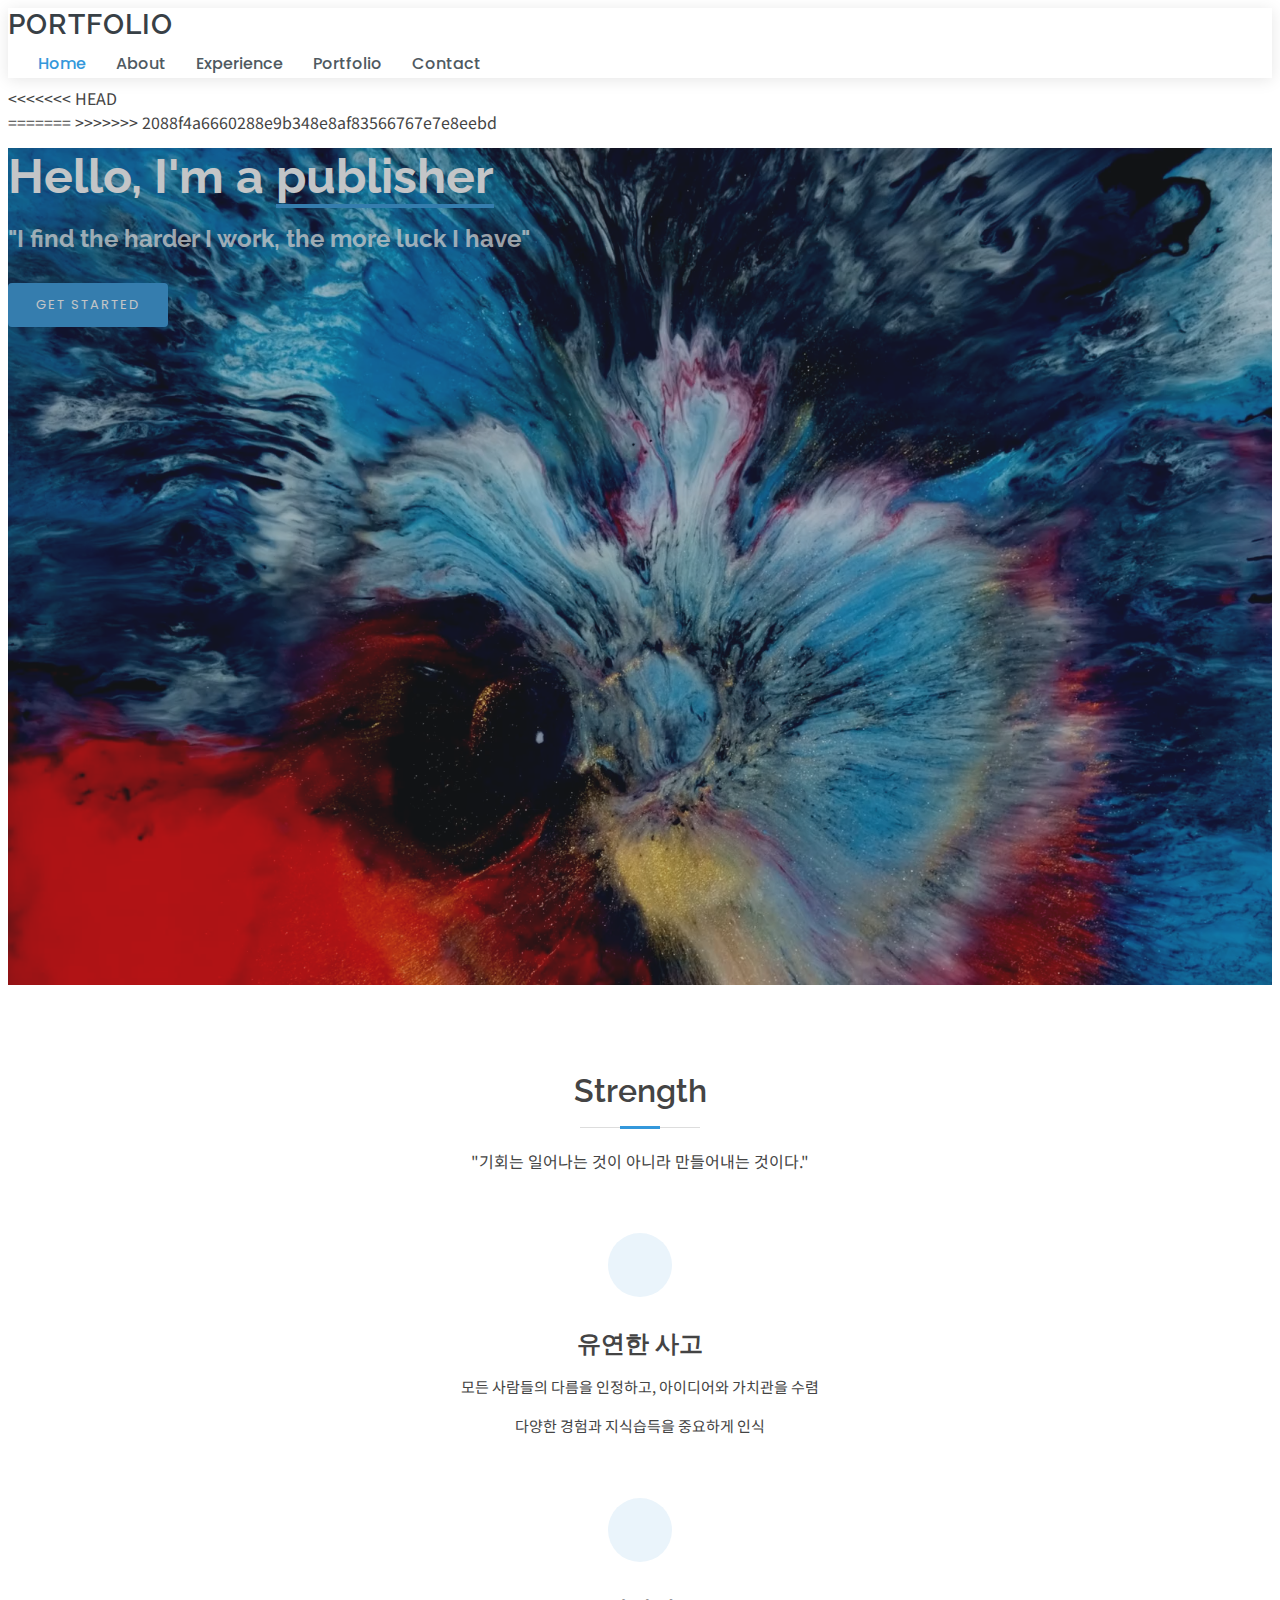
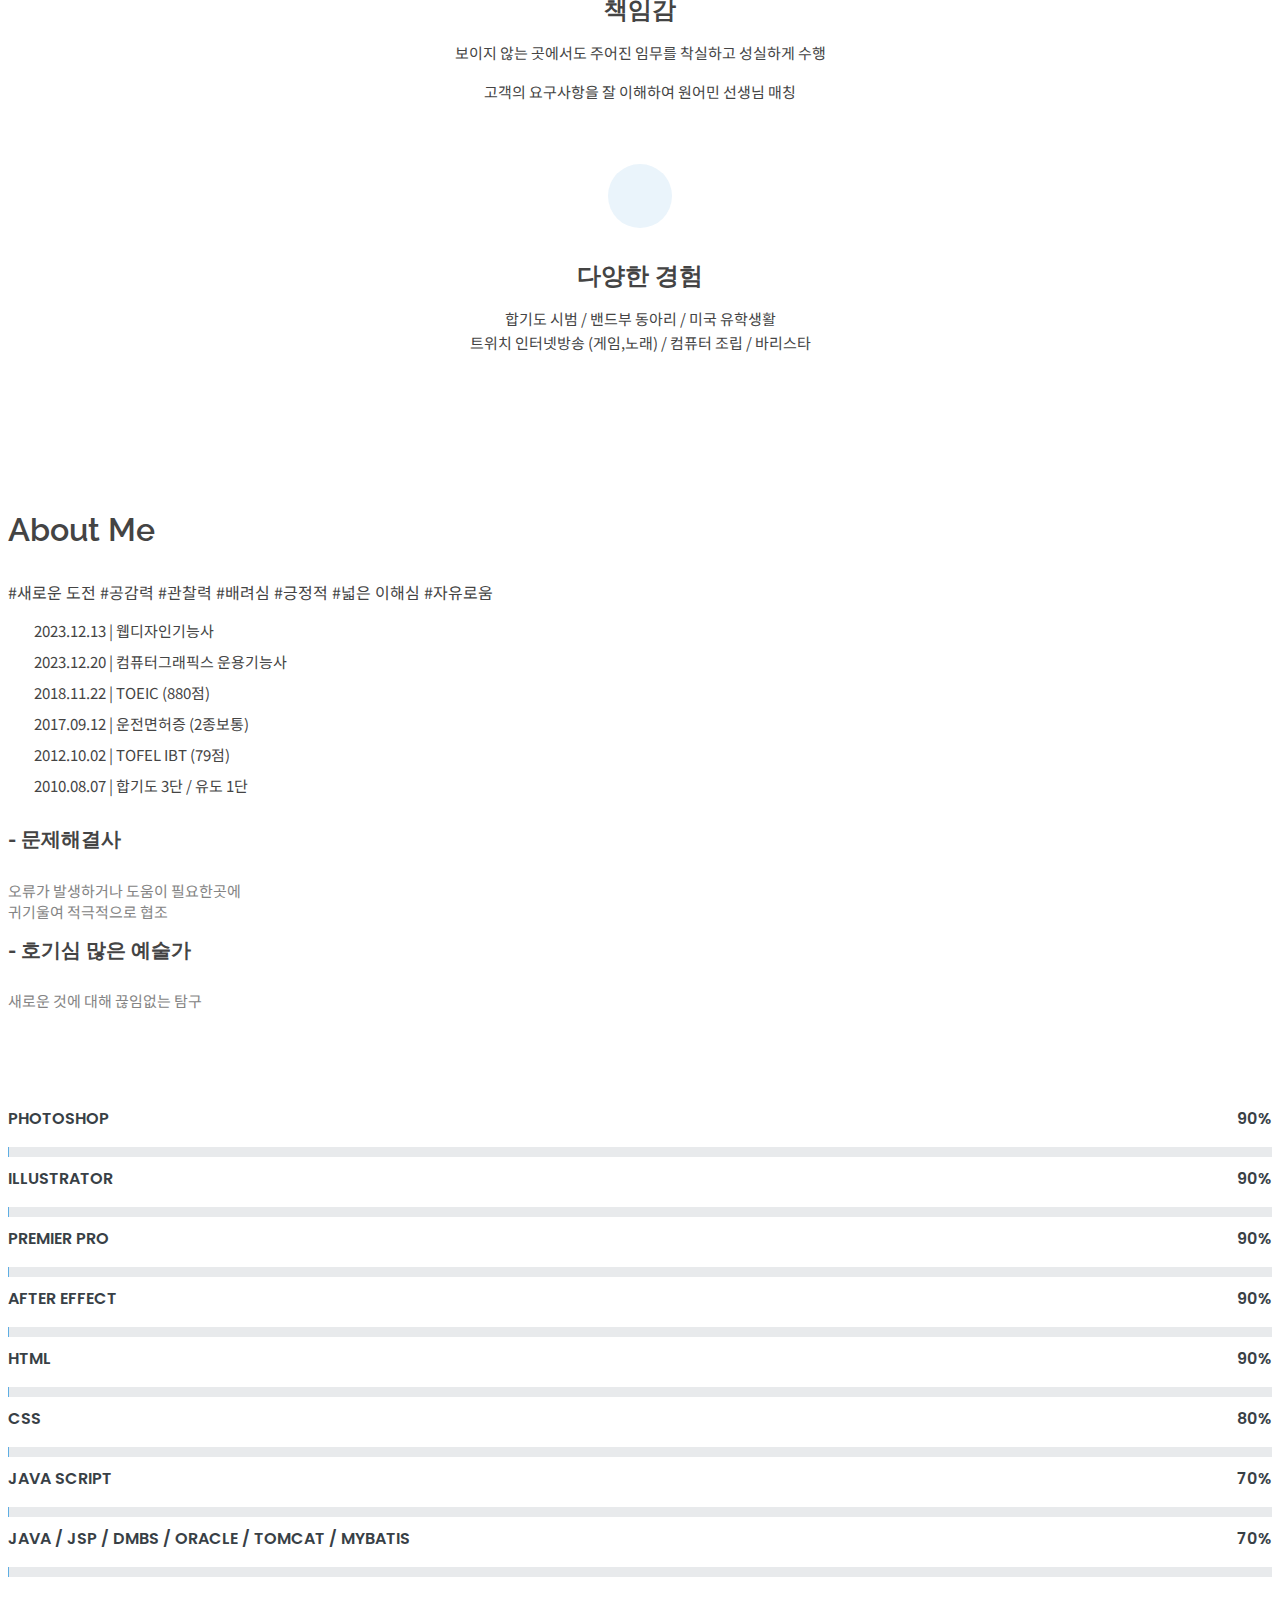
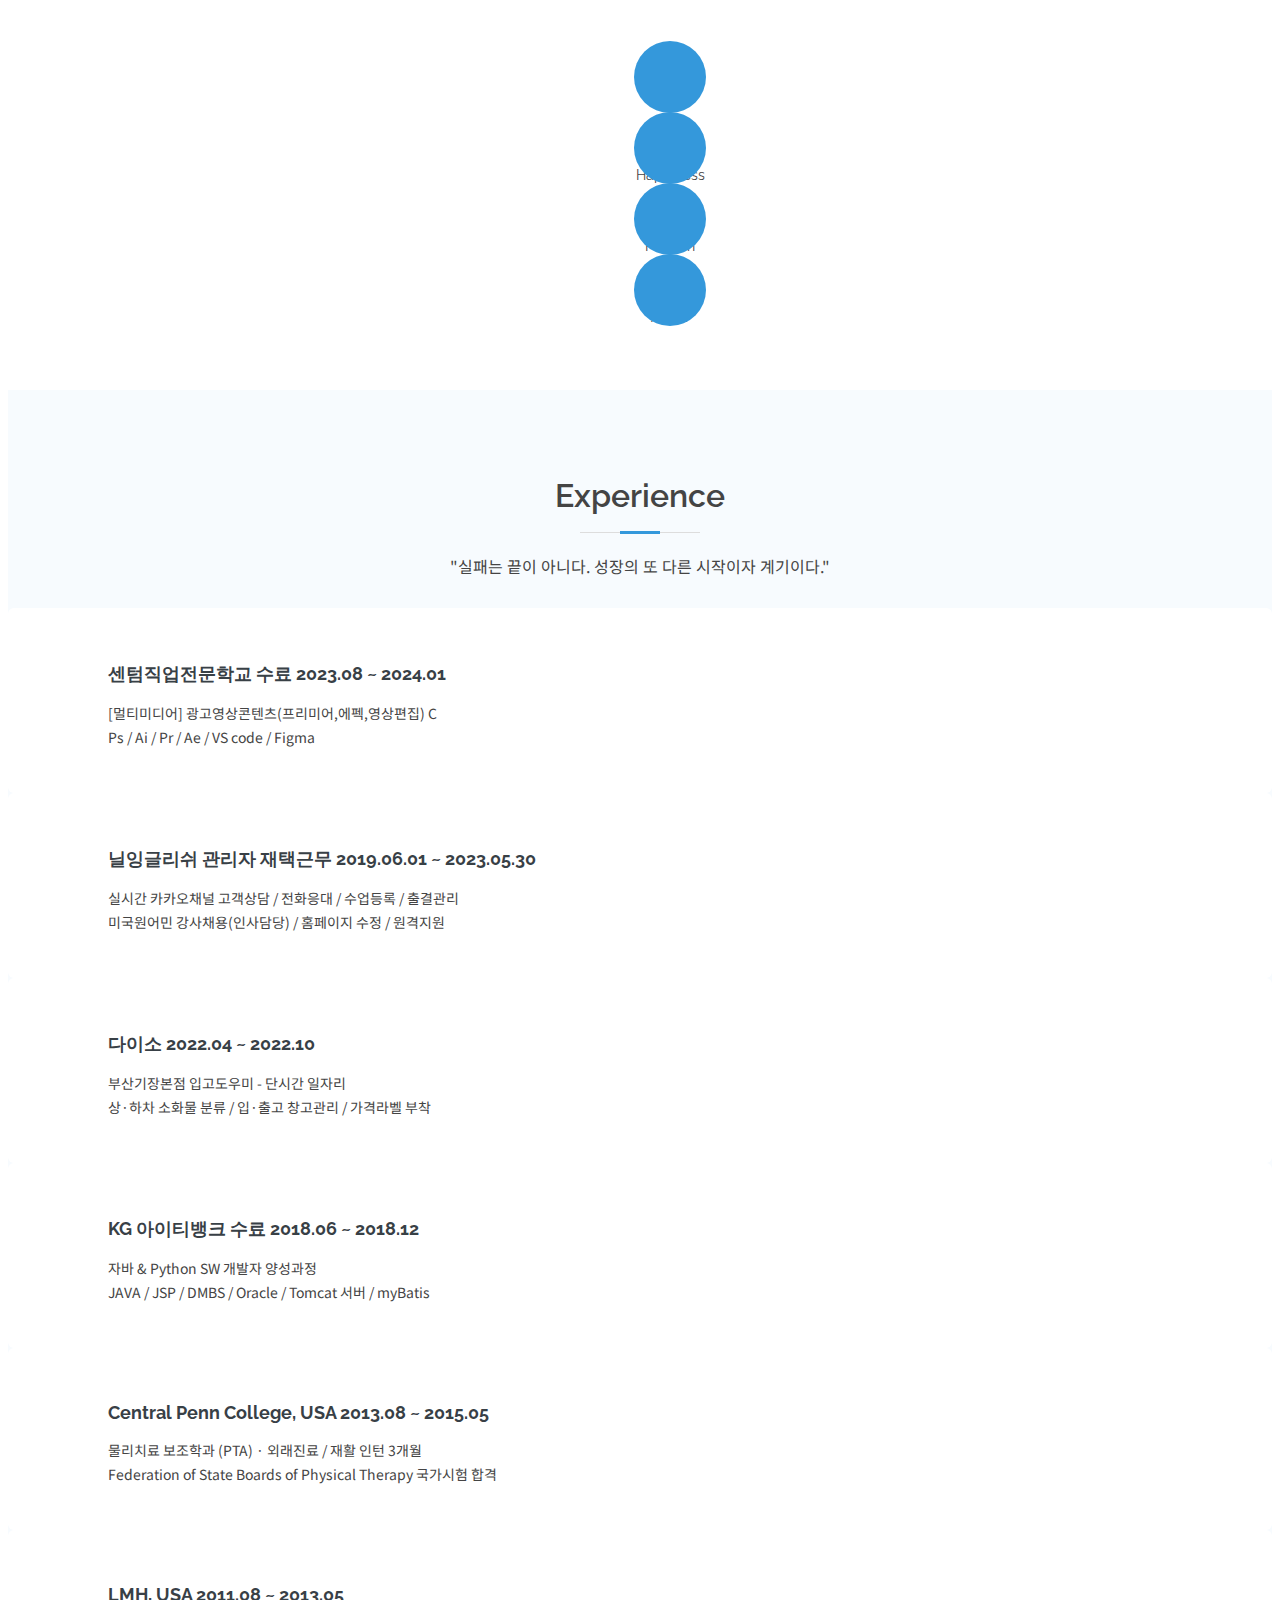
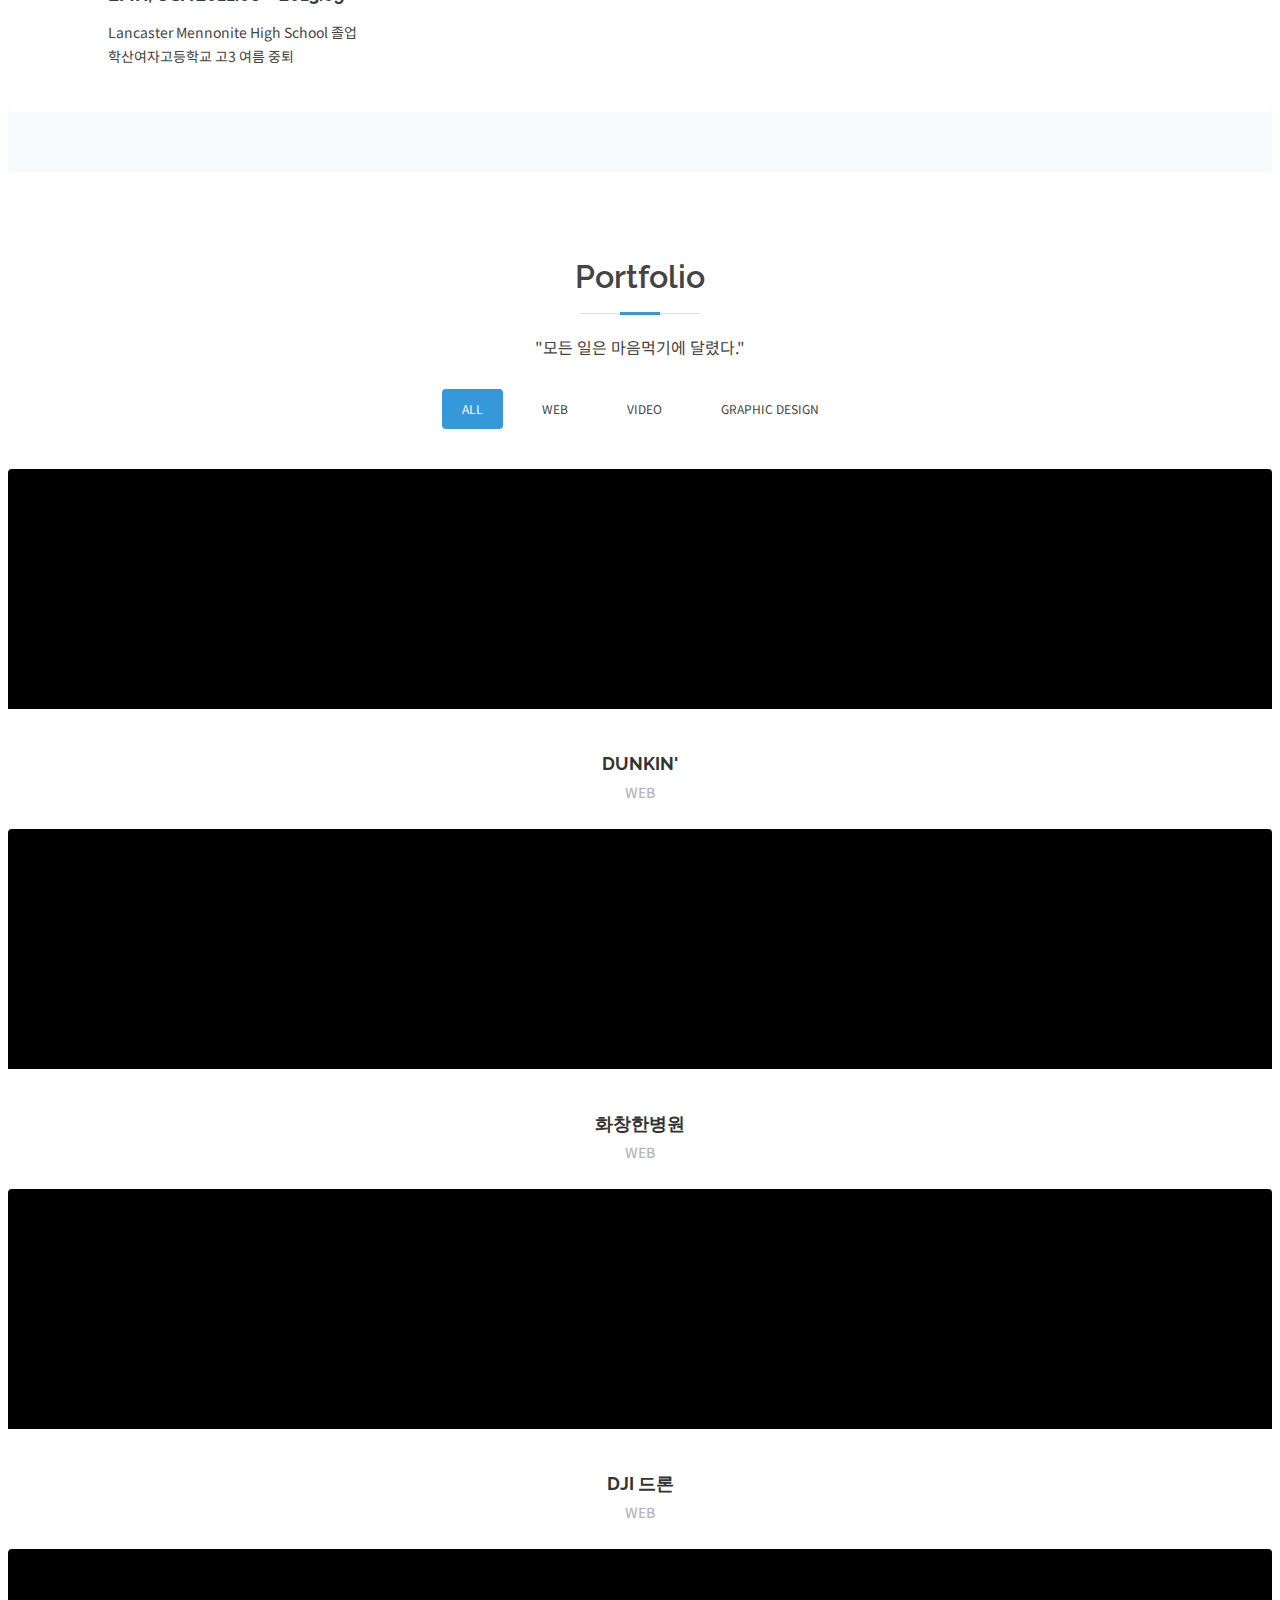
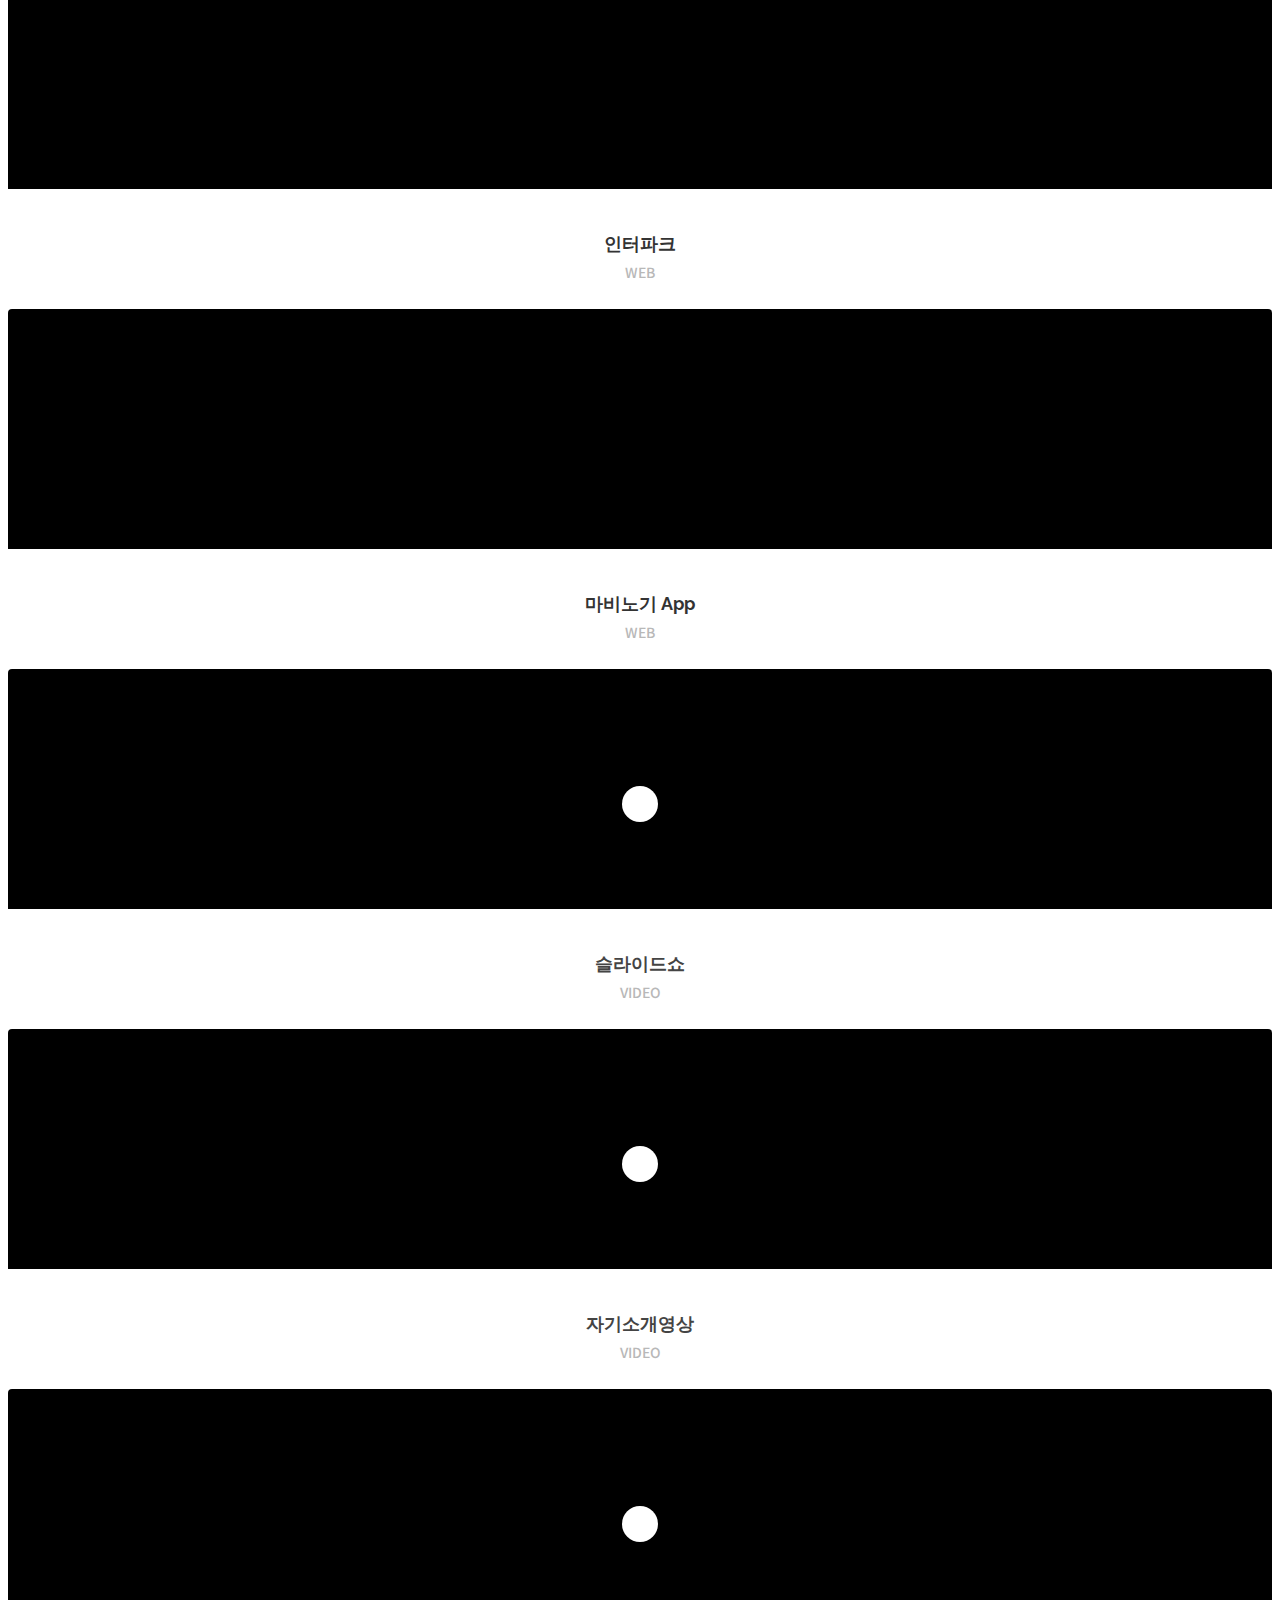
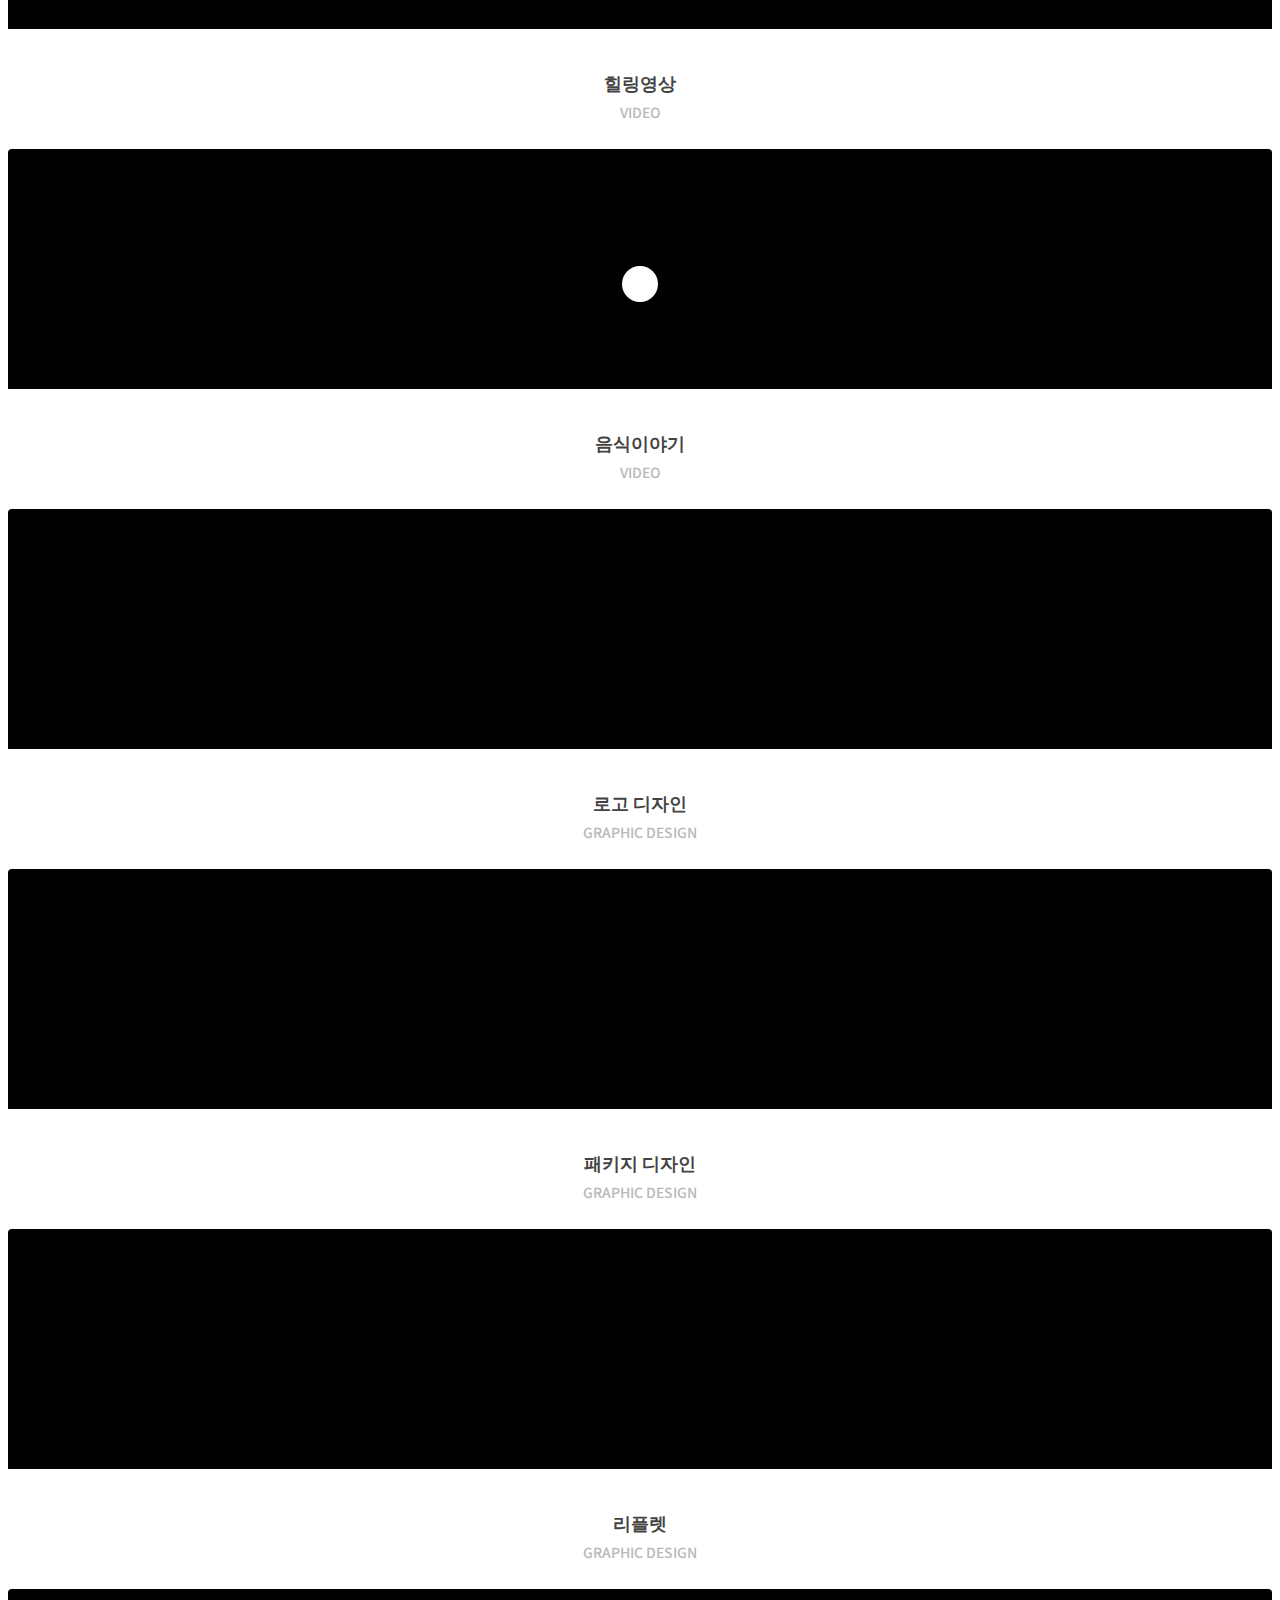
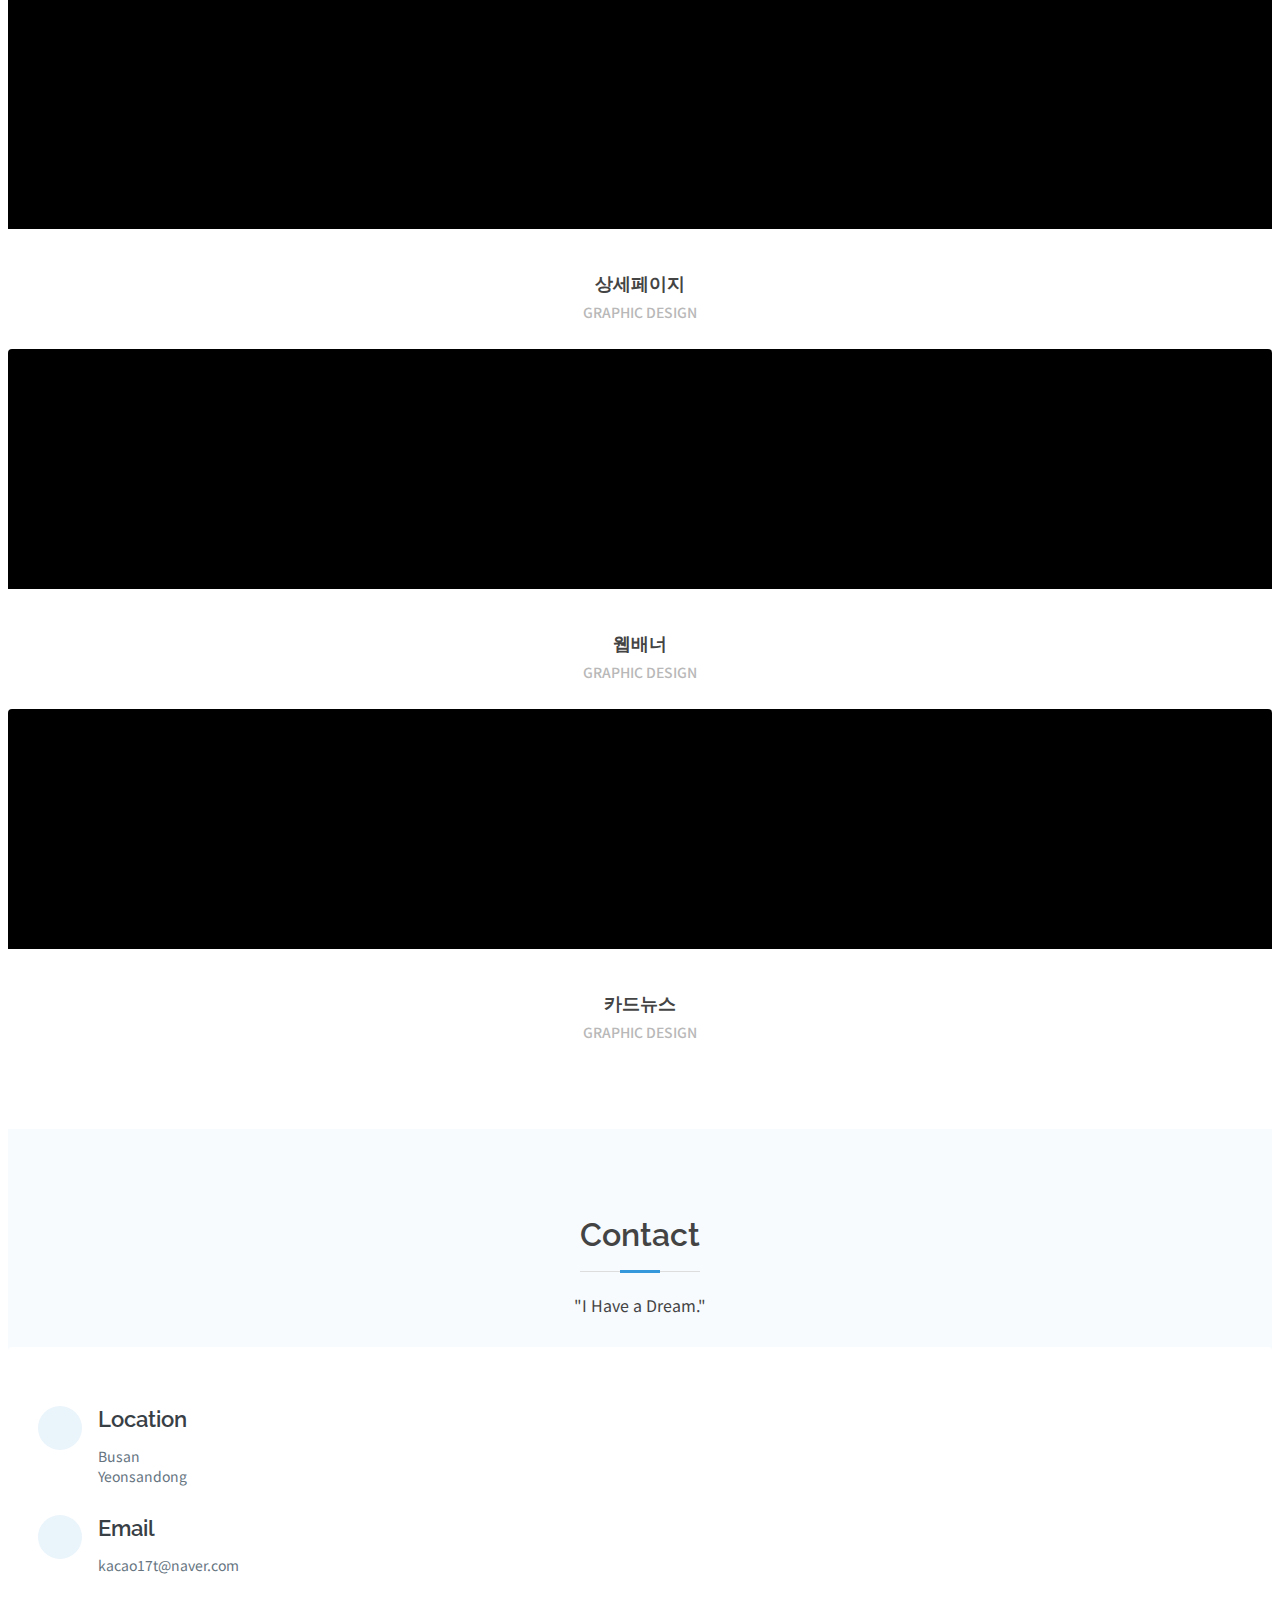
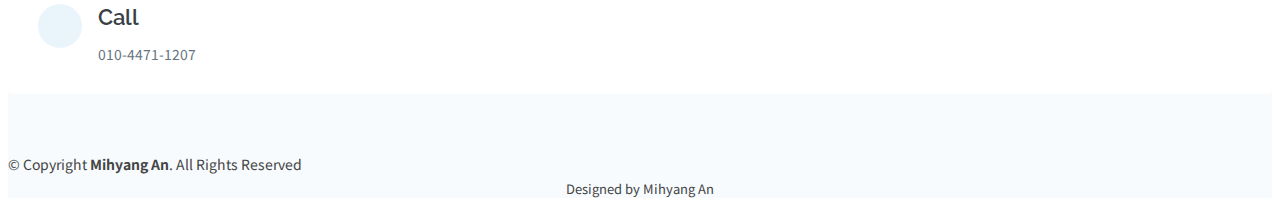
==== index.html @ 20dfcab3 "up" ====
<!DOCTYPE html>
<html lang="en">

<head>
  <meta charset="utf-8">
 

  <title>안미향's 포트폴리오</title>
  <meta content="" name="description">
  <meta content="" name="keywords">

  <!-- Favicons -->
  <link href="assets/img/favicon.png" rel="icon">
  <link href="assets/img/apple-touch-icon.png" rel="apple-touch-icon">

  <!-- Google Fonts -->
  <link
    href="https://fonts.googleapis.com/css?family=Open+Sans:300,300i,400,400i,600,600i,700,700i|Raleway:300,300i,400,400i,500,500i,600,600i,700,700i|Poppins:300,300i,400,400i,500,500i,600,600i,700,700i"
    rel="stylesheet">
  <link
    href="https://fonts.googleapis.com/css2?family=Noto+Sans+KR:wght@100;300;400;500;600;700;800;900&family=Port+Lligat+Slab&display=swap"
    rel="stylesheet">

  <!-- Vendor CSS Files -->
  <link href="assets/vendor/bootstrap/css/bootstrap.min.css" rel="stylesheet">
  <link href="assets/vendor/bootstrap-icons/bootstrap-icons.css" rel="stylesheet">
  <link href="assets/vendor/boxicons/css/boxicons.min.css" rel="stylesheet">
  <link href="assets/vendor/glightbox/css/glightbox.min.css" rel="stylesheet">
  <link href="assets/vendor/swiper/swiper-bundle.min.css" rel="stylesheet">

  <!-- Template Main CSS File -->
  <link href="assets/css/style.css" rel="stylesheet">

  <!-- =======================================================
  * Template Name: Lumia
  * Updated: Sep 18 2023 with Bootstrap v5.3.2
  * Template URL: https://bootstrapmade.com/lumia-bootstrap-business-template/
  * Author: BootstrapMade.com
  * License: https://bootstrapmade.com/license/
  ======================================================== -->
</head>

<body>

  <!-- ======= Header ======= -->
  <header id="header" class="fixed-top d-flex align-items-center">
    <div class="container d-flex align-items-center">

      <div class="logo me-auto">
        <h1><a href="index.html">Portfolio</a></h1>
        <!-- Uncomment below if you prefer to use an image logo -->
        <!-- <a href="index.html"><img src="assets/img/logo.png" alt="" class="img-fluid"></a>-->
      </div>

      <nav id="navbar" class="navbar order-last order-lg-0">
        <ul>
          <li><a class="nav-link scrollto active" href="#hero">Home</a></li>
          <li><a class="nav-link scrollto" href="#start">About</a></li>
          <li><a class="nav-link scrollto" href="#experience">Experience</a></li>
          <li><a class="nav-link scrollto " href="#portfolio">Portfolio</a></li>
          <li><a class="nav-link scrollto" href="#contact">Contact</a></li>
        </ul>
        <i class="bi bi-list mobile-nav-toggle"></i>
      </nav><!-- .navbar -->

<<<<<<< HEAD
      <div class="header-social-links d-flex align-items-center">
        <!-- <a href="https://youtube.com/@MH-hu7dy?si=WMcsllITXDBOxJux" target="_blank" class="youtube"><i
            class='bi bi-youtube'></i></a> -->
       
          <!-- <a href="#" class="instagram"><i class="bi bi-instagram"></i></a>
          <a href="#" class="linkedin"><i class="bi bi-linkedin"></i></i></a> -->
      </div>
=======
    
>>>>>>> 2088f4a6660288e9b348e8af83566767e7e8eebd

    </div>
  </header><!-- End Header -->

  <!-- ======= Hero Section ======= -->
  <section id="hero" class="d-flex flex-column justify-content-center align-items-center">
    <div class="bg-video">
      <video class="bg-video__content" autoplay muted loop poster="assets/img/cover.png">
        <source src="assets/img/v10.mp4" type="video/mp4" />
      </video>
    </div>

    <div class="container text-center text-md-left" data-aos="fade-up">
      <h1>Hello, I'm a <span>publisher</span></h1>
      <h2>"I find the harder I work, the more luck I have"</h2>
      <a href="#main" class="btn-get-started scrollto">Get Started</a>
    </div>
  </section><!-- End Hero -->

  <main id="main">

    <!-- ======= What We Do Section ======= -->
    <section id="what-we-do" class="what-we-do">
      <div class="container">

        <div class="section-title" id="start">
          <h2>Strength</h2>
          <p>"기회는 일어나는 것이 아니라 만들어내는 것이다."</p>
        </div>

        <div class="row">
          <div class="col-lg-4 col-md-6 d-flex align-items-stretch">
            <div class="icon-box">
              <div class="icon"><i class='bx bxs-star'></i></div>
              <h4>유연한 사고</h4>
              <p>모든 사람들의 다름을 인정하고, 아이디어와 가치관을 수렴 </p>
              <p>다양한 경험과 지식습득을 중요하게 인식 </p>
            </div>
          </div>

          <div class="col-lg-4 col-md-6 d-flex align-items-stretch mt-4 mt-md-0">
            <div class="icon-box">
              <div class="icon"><i class='bx bxs-star'></i></div>
              <h4>책임감</h4>
              <p>보이지 않는 곳에서도 주어진 임무를 착실하고 성실하게 수행</p>
              <p>고객의 요구사항을 잘 이해하여 원어민 선생님 매칭 </p>
            </div>
          </div>

          <div class="col-lg-4 col-md-6 d-flex align-items-stretch mt-4 mt-lg-0">
            <div class="icon-box">
              <div class="icon"><i class='bx bxs-star'></i></div>
              <h4>다양한 경험</h4>
              <p>합기도 시범 / 밴드부 동아리 / 미국 유학생활 <br>
                트위치 인터넷방송 (게임,노래) / 컴퓨터 조립 / 바리스타 </p>
            </div>
          </div>

        </div>

      </div>
    </section><!-- End What We Do Section -->

    <!-- ======= About Section ======= -->
    <section id="about" class="about">
      <div class="container">

        <div class="row">
          <div class="col-lg-6">           
            <img src="assets/img/11.png" class="img-fluid" alt="">
          </div>
          <div class="col-lg-6 pt-4 pt-lg-0">
            <h3>About Me</h3>
            <p>
              #새로운 도전 #공감력 #관찰력 #배려심 #긍정적 #넓은 이해심 #자유로움
            </p>
            <ul>
              <li><i class="bx bx-check-double"></i> 2023.12.13 | 웹디자인기능사</li>
              <li><i class="bx bx-check-double"></i> 2023.12.20 | 컴퓨터그래픽스 운용기능사</li>
              <li><i class="bx bx-check-double"></i> 2018.11.22 | TOEIC (880점)</li>
              <li><i class="bx bx-check-double"></i> 2017.09.12 | 운전면허증 (2종보통)</li>
              <li><i class="bx bx-check-double"></i> 2012.10.02 | TOFEL IBT (79점)</li>
              <li><i class="bx bx-check-double"></i> 2010.08.07 | 합기도 3단 / 유도 1단</li>
            </ul>
            <div class="row icon-boxes">
              <div class="col-md-6">
                <i class='bx bx-support'></i>
                <h4>- 문제해결사</h4>
                <p>오류가 발생하거나 도움이 필요한곳에<br> 귀기울여 적극적으로 협조</p>
              </div>
              <div class="col-md-6 mt-4 mt-md-0">
                <i class='bx bx-shape-polygon'></i>
                <h4>- 호기심 많은 예술가</h4>
                <p>새로운 것에 대해 끊임없는 탐구</p>
              </div>
            </div>
          </div>
        </div>

      </div>
    </section><!-- End About Section -->

    <!-- ======= Skills Section ======= -->
    <section id="skills" class="skills">
      <div class="container">

        <div class="row skills-content">

          <div class="col-lg-6">

            <div class="progress">
              <span class="skill">Photoshop <i class="val">90%</i></span>
              <div class="progress-bar-wrap">
                <div class="progress-bar" role="progressbar" aria-valuenow="90" aria-valuemin="0" aria-valuemax="100">
                </div>
              </div>
            </div>

            <div class="progress">
              <span class="skill">Illustrator <i class="val">90%</i></span>
              <div class="progress-bar-wrap">
                <div class="progress-bar" role="progressbar" aria-valuenow="90" aria-valuemin="0" aria-valuemax="100">
                </div>
              </div>
            </div>

            <div class="progress">
              <span class="skill">Premier Pro <i class="val">90%</i></span>
              <div class="progress-bar-wrap">
                <div class="progress-bar" role="progressbar" aria-valuenow="90" aria-valuemin="0" aria-valuemax="100">
                </div>
              </div>
            </div>

            <div class="progress">
              <span class="skill">After Effect<i class="val">90%</i></span>
              <div class="progress-bar-wrap">
                <div class="progress-bar" role="progressbar" aria-valuenow="90" aria-valuemin="0" aria-valuemax="100">
                </div>
              </div>
            </div>

          </div>

          <div class="col-lg-6">
            <div class="progress">
              <span class="skill">HTML <i class="val">90%</i></span>
              <div class="progress-bar-wrap">
                <div class="progress-bar" role="progressbar" aria-valuenow="90" aria-valuemin="0" aria-valuemax="100">
                </div>
              </div>
            </div>

            <div class="progress">
              <span class="skill">CSS <i class="val">80%</i></span>
              <div class="progress-bar-wrap">
                <div class="progress-bar" role="progressbar" aria-valuenow="80" aria-valuemin="0" aria-valuemax="100">
                </div>
              </div>
            </div>

            <div class="progress">
              <span class="skill">Java Script<i class="val">70%</i></span>
              <div class="progress-bar-wrap">
                <div class="progress-bar" role="progressbar" aria-valuenow="70" aria-valuemin="0" aria-valuemax="100">
                </div>
              </div>
            </div>

            <div class="progress">
              <span class="skill">JAVA / JSP / DMBS / Oracle / Tomcat / Mybatis <i class="val">70%</i></span>
              <div class="progress-bar-wrap">
                <div class="progress-bar" role="progressbar" aria-valuenow="70" aria-valuemin="0" aria-valuemax="100">
                </div>
              </div>
            </div>

          </div>

        </div>

      </div>
    </section><!-- End Skills Section -->

    <!-- ======= Counts Section ======= -->
    <section id="counts" class="counts">
      <div class="container">

        <div class="row">

          <div class="col-lg-3 col-6">
            <div class="count-box">
              <i class="bi bi-person-fill"></i>
              <span data-purecounter-start="0" data-purecounter-end="30" data-purecounter-duration="1"
                class="purecounter"></span>
              <p>Age</p>
            </div>
          </div>

          <div class="col-lg-3 col-6">
            <div class="count-box">
              <i class="bi bi-emoji-smile-fill"></i>
              <span data-purecounter-start="0" data-purecounter-end="95" data-purecounter-duration="1"
                class="purecounter"></span>
              <p>Happiness</p>
            </div>
          </div>

          <div class="col-lg-3 col-6 mt-5 mt-lg-0">
            <div class="count-box">
              <i class="bi bi-fire"></i>
              <span data-purecounter-start="0" data-purecounter-end="92" data-purecounter-duration="1"
                class="purecounter"></span>
              <p>Passion</p>
            </div>
          </div>

          <div class="col-lg-3 col-6 mt-5 mt-lg-0">
            <div class="count-box">
              <i class="bi bi-emoji-angry"></i>
              <span data-purecounter-start="0" data-purecounter-end="10" data-purecounter-duration="1"
                class="purecounter"></span>
              <p>Anger</p>
            </div>
          </div>

        </div>

      </div>
    </section><!-- End Counts Section -->

    <!-- ======= Services Section ======= -->
    <section id="experience" class="services section-bg">
      <div class="container">

        <div class="section-title">
          <h2>Experience</h2>
          <p>"실패는 끝이 아니다. 성장의 또 다른 시작이자 계기이다."</p>
        </div>

        <div class="row">
          <div class="col-md-6">
            <div class="icon-box">
              <img src="assets/img/centum_logo.png" class=experience-icon alt="">
              <h4><a href="http://www.centum.or.kr/">센텀직업전문학교 수료 2023.08 ~ 2024.01</a></h4>
              <p>[멀티미디어] 광고영상콘텐츠(프리미어,에펙,영상편집) C<br>
                Ps / Ai / Pr / Ae / VS code / Figma</p>
            </div>
          </div>
          <div class="col-md-6 mt-4 mt-lg-0">
            <div class="icon-box">
              <img src="assets/img/nil_logo.png" class=experience-icon alt="">
              <h4><a href="https://www.nilenglish.com/">닐잉글리쉬 관리자 재택근무 2019.06.01 ~ 2023.05.30</a></h4>
              <p>실시간 카카오채널 고객상담 / 전화응대 / 수업등록 / 출결관리<br>
                미국원어민 강사채용(인사담당) / 홈페이지 수정 / 원격지원</p>
              </p>

            </div>
          </div>
          <div class="col-md-6 mt-4">
            <div class="icon-box">
              <img src="assets/img/daiso_logo.png" class=experience-icon alt="">
              <h4><a href="#">다이소 2022.04 ~ 2022.10 </a></h4>
              <p>부산기장본점 입고도우미 - 단시간 일자리<br>
                상·하차 소화물 분류 / 입·출고 창고관리 / 가격라벨 부착</p>
            </div>
          </div>
          <div class="col-md-6 mt-4">
            <div class="icon-box">
              <img src="assets/img/itbank_logo.png" class=experience-icon alt="">
              <h4><a href="https://busan.itbank.kr/">KG 아이티뱅크 수료 2018.06 ~ 2018.12</a></h4>
              <p>자바 & Python SW 개발자 양성과정<br>
                JAVA / JSP / DMBS / Oracle / Tomcat 서버 / myBatis</p>
            </div>
          </div>
          <div class="col-md-6 mt-4">
            <div class="icon-box">
              <img src="assets/img/cpc_logo.png" class=experience-icon alt="">
              <h4><a href="https://www.centralpenn.edu/">Central Penn College, USA 2013.08 ~ 2015.05</a></h4>
              <p>물리치료 보조학과 (PTA) · 외래진료 / 재활 인턴 3개월 <br>
                Federation of State Boards of Physical Therapy 국가시험 합격</p>
            </div>
          </div>
          <div class="col-md-6 mt-4">
            <div class="icon-box">
              <img src="assets/img/lancaster_logo.png" class=experience-icon alt="">
              <h4><a href="https://www.lancastermennonite.org/academics/high-school/">LMH, USA 2011.08 ~ 2013.05</a>
              </h4>
              <p>Lancaster Mennonite High School 졸업<br>
                학산여자고등학교 고3 여름 중퇴</p>
            </div>
          </div>
        </div>

      </div>
    </section><!-- End Services Section -->

    <!-- ======= Portfolio Section ======= -->
    <section id="portfolio" class="portfolio">
      <div class="container">

        <div class="section-title">
          <h2>Portfolio</h2>
          <p>"모든 일은 마음먹기에 달렸다."</p>
        </div>

        <div class="row">
          <div class="col-lg-12">
            <ul id="portfolio-flters">
              <li data-filter="*" class="filter-active">All</li>
              <li data-filter=".filter-web">Web</li>
              <li data-filter=".filter-app">Video</li>
              <li data-filter=".filter-card">Graphic Design</li>

            </ul>
          </div>
        </div>

        <div class="row portfolio-container">

          <div class="col-lg-4 col-md-6 portfolio-item filter-web wow fadeInUp" data-wow-delay="0.1s">
            <div class="portfolio-wrap">
              <figure>
                <img src="assets/img/portfolio/web0.png" class="img-fluid" alt="">
                <a href="web/dunkin/index.html" class="link-details" title="More Details"><i class="bx bx-link"></i></a>
              </figure>
              <div class="portfolio-info">
                <h4><a href="web/dunkin/index.html">DUNKIN'</a></h4>
                <p>Web</p>
              </div>
            </div>
          </div>

          <div class="col-lg-4 col-md-6 portfolio-item filter-web wow fadeInUp" data-wow-delay="0.1s">
            <div class="portfolio-wrap">
              <figure>
                <img src="assets/img/portfolio/web1.png" class="img-fluid" alt="">
                <a href="web/hospital/index.html" class="link-details" title="More Details"><i
                    class="bx bx-link"></i></a>
              </figure>
              <div class="portfolio-info">
                <h4><a href="web/hospital/index.html">화창한병원</a></h4>
                <p>Web</p>
              </div>
            </div>
          </div>

          <div class="col-lg-4 col-md-6 portfolio-item filter-web wow fadeInUp" data-wow-delay="0.2s">
            <div class="portfolio-wrap">
              <figure>
                <img src="assets/img/portfolio/web3.png" class="img-fluid" alt="">
                <a href="web/drone/index.html" class="link-details" title="More Details"><i class="bx bx-link"></i></a>
              </figure>
              <div class="portfolio-info">
                <h4><a href="web/drone/index.html">DJI 드론</a></h4>
                <p>Web</p>
              </div>
            </div>
          </div>

          <div class="col-lg-4 col-md-6 portfolio-item filter-web wow fadeInUp" data-wow-delay="0.1s">
            <div class="portfolio-wrap">
              <figure>
                <img src="assets/img/portfolio/web2.png" class="img-fluid" alt="">
                <a href="web/interpark/index.html" class="link-details" title="More Details"><i
                    class="bx bx-link"></i></a>
              </figure>
              <div class="portfolio-info">
                <h4><a href="web/interpark/index.html">인터파크</a></h4>
                <p>Web</p>
              </div>
            </div>
          </div>

          <div class="col-lg-4 col-md-6 portfolio-item filter-web wow fadeInUp" data-wow-delay="0.1s">
            <div class="portfolio-wrap">
              <figure>
                <img src="assets/img/portfolio/phone2.png" class="img-fluid" alt="">
                <a href="https://www.figma.com/file/1aVpAcJ5f06NQvM0twABUc/%EB%A7%88%EB%B9%84%EB%85%B8%EA%B8%B0-App-%EB%94%94%EC%9E%90%EC%9D%B8?type=design&mode=design&t=8eOtancH6yeF771x-0"
                  target="_blank" class="link-details" title="More Details"><i class="bx bx-link"></i></a>
              </figure>
              <div class="portfolio-info">
                <h4><a
                    href="https://www.figma.com/file/1aVpAcJ5f06NQvM0twABUc/%EB%A7%88%EB%B9%84%EB%85%B8%EA%B8%B0-App-%EB%94%94%EC%9E%90%EC%9D%B8?type=design&mode=design&t=8eOtancH6yeF771x-0">마비노기
                    App</a></h4>
                <p>Web</p>
              </div>
            </div>
          </div>

          <div class="col-lg-4 col-md-6 portfolio-item filter-app wow fadeInUp">
            <div class="portfolio-wrap">
              <figure>
                <img src="assets/img/portfolio/video1.png" class="img-fluid" alt="">
                <a href="assets/img/portfolio/slide.mp4" class="link-preview portfolio-lightbox"
                  data-gallery="portfolioGallery"><i class='bx bx-play'></i></a>
              </figure>
              <div class="portfolio-info">
                <h4>슬라이드쇼</h4>
                <p>Video</p>
              </div>
            </div>
          </div>

          <div class="col-lg-4 col-md-6 portfolio-item filter-app wow fadeInUp">
            <div class="portfolio-wrap">
              <figure>
                <img src="assets/img/portfolio/video2.png" class="img-fluid" alt="">
                <a href="assets/img/portfolio/typo.mp4" class="link-preview portfolio-lightbox"
                  data-gallery="portfolioGallery"><i class='bx bx-play'></i></a>
              </figure>
              <div class="portfolio-info">
                <h4>자기소개영상</h4>
                <p>Video</p>
              </div>
            </div>
          </div>

          <div class="col-lg-4 col-md-6 portfolio-item filter-app wow fadeInUp">
            <div class="portfolio-wrap">
              <figure>
                <img src="assets/img/portfolio/video3.png" class="img-fluid" alt="">
                <a href="assets/img/portfolio/healing.mp4" class="link-preview portfolio-lightbox"
                  data-gallery="portfolioGallery"><i class='bx bx-play'></i></a>
              </figure>
              <div class="portfolio-info">
                <h4>힐링영상</h4>
                <p>Video</p>
              </div>
            </div>
          </div>

          <div class="col-lg-4 col-md-6 portfolio-item filter-app wow fadeInUp">
            <div class="portfolio-wrap">
              <figure>
                <img src="assets/img/portfolio/video4.png" class="img-fluid" alt="">
                <a href="assets/img/portfolio/foodstory.mp4" class="link-preview portfolio-lightbox"
                  data-gallery="portfolioGallery"><i class='bx bx-play'></i></a>
              </figure>
              <div class="portfolio-info">
                <h4>음식이야기</h4>
                <p>Video</p>
              </div>
            </div>
          </div>

          <div class="col-lg-4 col-md-6 portfolio-item filter-card wow fadeInUp" data-wow-delay="0.1s">
            <div class="portfolio-wrap">
              <figure>
                <img src="assets/img/portfolio/design1.png" class="img-fluid" alt="">
                <a href="assets/img/portfolio/logo_detail.png" class="link-details portfolio-lightbox"
                  data-gallery="portfolioGallery"><i class="bx bx-plus"></i></a>
              </figure>
              <div class="portfolio-info">
                <h4>로고 디자인</h4>
                <p>graphic design</p>
              </div>
            </div>
          </div>

          <div class="col-lg-4 col-md-6 portfolio-item filter-card wow fadeInUp" data-wow-delay="0.1s">
            <div class="portfolio-wrap">
              <figure>
                <img src="assets/img/portfolio/package2.png" class="img-fluid" alt="">
                <a href="assets/img/portfolio/package_together.png" class="link-details portfolio-lightbox"
                  data-gallery="portfolioGallery"><i class="bx bx-plus"></i></a>
              </figure>
              <div class="portfolio-info">
                <h4>패키지 디자인</a></h4>
                <p>GRAPHIC DESIGN</p>
              </div>
            </div>
          </div>

          <div class="col-lg-4 col-md-6 portfolio-item filter-card wow fadeInUp" data-wow-delay="0.1s">
            <div class="portfolio-wrap">
              <figure>
                <img src="assets/img/portfolio/leaflet_cover00.png" class="img-fluid" alt="">
                <a href="assets/img/portfolio/leaflet_detail.png" class="link-details portfolio-lightbox"
                  data-gallery="portfolioGallery"><i class="bx bx-plus"></i></a>
              </figure>
              <div class="portfolio-info">
                <h4>리플렛</h4>
                <p>GRAPHIC DESIGN</p>
              </div>
            </div>
          </div>

          <div class="col-lg-4 col-md-6 portfolio-item filter-card wow fadeInUp" data-wow-delay="0.1s">
            <div class="portfolio-wrap">
              <figure>
                <img src="assets/img/portfolio/ergo_cover.PNG" class="img-fluid" alt="">
                <a href="assets/img/portfolio/detail_page0.png" class="link-details portfolio-lightbox"
                  data-gallery="portfolioGallery"><i class="bx bx-plus"></i></a>
              </figure>
              <div class="portfolio-info">
                <h4>상세페이지</h4>
                <p>GRAPHIC DESIGN</p>
              </div>
            </div>
          </div>

          <div class="col-lg-4 col-md-6 portfolio-item filter-card wow fadeInUp" data-wow-delay="0.1s">
            <div class="portfolio-wrap">
              <figure>
                <img src="assets/img/portfolio/banner1.png" class="img-fluid" alt="">
                <a href="assets/img/portfolio/web_banner.PNG" class="link-details portfolio-lightbox"
                  data-gallery="portfolioGallery"><i class="bx bx-plus"></i></a>
              </figure>
              <div class="portfolio-info">
                <h4>웹배너</a></h4>
                <p>graphic design</p>
              </div>
            </div>
          </div>

          <div class="col-lg-4 col-md-6 portfolio-item filter-card wow fadeInUp" data-wow-delay="0.1s">
            <div class="portfolio-wrap">
              <figure>
                <img src="assets/img/portfolio/1.png" class="img-fluid" alt="">
                <a href="assets/img/portfolio/cardNews.png" class="link-details portfolio-lightbox"
                  data-gallery="portfolioGallery"><i class="bx bx-plus"></i></a>
              </figure>
              <div class="portfolio-info">
                <h4>카드뉴스</h4>
                <p>GRAPHIC DESIGN</p>
              </div>
            </div>
          </div>


        </div>

      </div>
    </section><!-- End Portfolio Section -->

    <!-- ======= Contact Section ======= -->
    <section id="contact" class="contact section-bg">
      <div class="container">

        <div class="section-title">
          <h2>Contact</h2>
          <p>"I Have a Dream." </p>
        </div>

        <div class="row mt-5 justify-content-center">
          <div class="col-lg-10">
            <div class="info-wrap">
              <div class="row">
                <div class="col-lg-4 info">
                  <i class="bi bi-geo-alt"></i>
                  <h4>Location</h4>
                  <p>Busan <br>Yeonsandong</p>
                </div>

                <div class="col-lg-4 info mt-4 mt-lg-0">
                  <i class="bi bi-envelope"></i>
                  <h4>Email</h4>
                  <p>kacao17t@naver.com
                </div>

                <div class="col-lg-4 info mt-4 mt-lg-0">
                  <i class="bi bi-phone"></i>
                  <h4>Call</h4>
                  <p>010-4471-1207</p>
                </div>
              </div>
            </div>
          </div>
        </div>
      </div>
    </section><!-- End Contact Section -->

  </main><!-- End #main -->

  <!-- ======= Footer ======= -->
  <footer id="footer">

    <div class="container d-md-flex py-4">
      <div class="text-center container">
        <div class="copyright">
          &copy; Copyright <strong><span>Mihyang An</span></strong>. All Rights Reserved
        </div>
        <div class="credits">
          Designed by Mihyang An
        </div>
      </div>

    </div>
  </footer>
  <!-- End Footer -->

  <a href="#" class="back-to-top d-flex align-items-center justify-content-center"><i
      class="bi bi-arrow-up-short"></i></a>

  <!-- Vendor JS Files -->
  <script src="assets/vendor/purecounter/purecounter_vanilla.js"></script>
  <script src="assets/vendor/bootstrap/js/bootstrap.bundle.min.js"></script>
  <script src="assets/vendor/glightbox/js/glightbox.min.js"></script>
  <script src="assets/vendor/isotope-layout/isotope.pkgd.min.js"></script>
  <script src="assets/vendor/swiper/swiper-bundle.min.js"></script>
  <script src="assets/vendor/waypoints/noframework.waypoints.js"></script>
  <script src="assets/vendor/php-email-form/validate.js"></script>

  <!-- Template Main JS File -->
  <script src="assets/js/main.js"></script>

</body>

</html>
---- assets/css/style.css ----
/**
* Template Name: Lumia
* Updated: Sep 18 2023 with Bootstrap v5.3.2
* Template URL: https://bootstrapmade.com/lumia-bootstrap-business-template/
* Author: BootstrapMade.com
* License: https://bootstrapmade.com/license/
*/

/*--------------------------------------------------------------
# General
--------------------------------------------------------------*/
body {
  font-family: "Open Sans", sans-serif;
  font-family: 'Noto Sans KR', sans-serif;
  color: #444444;
}

a {
  /* color: #3498db; */
  color: #ffc60b;
  text-decoration: none;
}

a:hover {
  color: #5faee3;
  text-decoration: none;
}

h1,
h2,
h3,
h4,
h5,
h6 {
  font-family: "Raleway", sans-serif;
}

/*--------------------------------------------------------------
# Back to top button
--------------------------------------------------------------*/
.back-to-top {
  position: fixed;
  visibility: hidden;
  opacity: 0;
  right: 30px;
  bottom: 30px;
  z-index: 996;
  background: #3498db;
  width: 40px;
  height: 40px;
  border-radius: 50px;
  transition: all 0.4s;
}

.back-to-top i {
  font-size: 28px;
  color: #fff;
  line-height: 0;
}

.back-to-top:hover {
  background: #57aae1;
  color: #fff;
}

.back-to-top.active {
  visibility: visible;
  opacity: 1;
}

/*--------------------------------------------------------------
# Header
--------------------------------------------------------------*/
#header {
  height: 70px;
  transition: all 0.5s;
  z-index: 997;
  transition: all 0.5s;
  background: #fff;
  box-shadow: 0px 2px 15px rgba(0, 0, 0, 0.1);
}

#header .logo h1 {
  font-size: 28px;
  margin: 0;
  font-weight: 600;
  letter-spacing: 1px;
  text-transform: uppercase;
  color: #384046;
}

#header .logo h1 a,
#header .logo h1 a:hover {
  color: #384046;
  text-decoration: none;
}

#header .logo img {
  max-height: 40px;
}

/*--------------------------------------------------------------
# Header Social Links
--------------------------------------------------------------*/
.header-social-links {
  margin: 0 0 0 30px;
}

.header-social-links a {
  color: #9ba6af;
  padding-left: 8px;
  display: inline-block;
  line-height: 0px;
  transition: 0.3s;
}

.header-social-links a i {
  line-height: 0;
}

.header-social-links a:hover {
  /* color: #3498db; */
  color: #ffd000;
}

@media (max-width: 768px) {
  .header-social-links {
    margin: 0 15px 0 0;
  }
}

/*--------------------------------------------------------------
# Navigation Menu
--------------------------------------------------------------*/
/**
* Desktop Navigation 
*/
.navbar {
  padding: 0;
}

.navbar ul {
  margin: 0;
  padding: 0;
  display: flex;
  list-style: none;
  align-items: center;
}

.navbar li {
  position: relative;
}

.navbar a,
.navbar a:focus {
  display: flex;
  align-items: center;
  justify-content: space-between;
  padding: 10px 0 10px 30px;
  font-family: "Poppins", sans-serif;
  font-size: 16px;
  font-weight: 500;
  color: #4f5a62;
  white-space: nowrap;
  transition: 0.3s;
}

.navbar a i,
.navbar a:focus i {
  font-size: 12px;
  line-height: 0;
  margin-left: 5px;
}

.navbar a:hover,
.navbar .active,
.navbar .active:focus,
.navbar li:hover>a {
  color: #3498db;
}

.navbar .dropdown ul {
  display: block;
  position: absolute;
  left: 14px;
  top: calc(100% + 30px);
  margin: 0;
  padding: 10px 0;
  z-index: 99;
  opacity: 0;
  visibility: hidden;
  background: #fff;
  box-shadow: 0px 0px 30px rgba(127, 137, 161, 0.25);
  transition: 0.3s;
}

.navbar .dropdown ul li {
  min-width: 200px;
}

.navbar .dropdown ul a {
  padding: 10px 20px;
  font-size: 14px;
  font-weight: 400;
  color: #21262a;
}

.navbar .dropdown ul a i {
  font-size: 12px;
}

.navbar .dropdown ul a:hover,
.navbar .dropdown ul .active:hover,
.navbar .dropdown ul li:hover>a {
  color: #3498db;
}

.navbar .dropdown:hover>ul {
  opacity: 1;
  top: 100%;
  visibility: visible;
}

.navbar .dropdown .dropdown ul {
  top: 0;
  left: calc(100% - 30px);
  visibility: hidden;
}

.navbar .dropdown .dropdown:hover>ul {
  opacity: 1;
  top: 0;
  left: 100%;
  visibility: visible;
}

@media (max-width: 1366px) {
  .navbar .dropdown .dropdown ul {
    left: -90%;
  }

  .navbar .dropdown .dropdown:hover>ul {
    left: -100%;
  }
}

/**
* Mobile Navigation 
*/
.mobile-nav-toggle {
  color: #384046;
  font-size: 28px;
  cursor: pointer;
  display: none;
  line-height: 0;
  transition: 0.5s;
}

.mobile-nav-toggle.bi-x {
  color: #fff;
}

@media (max-width: 991px) {
  .mobile-nav-toggle {
    display: block;
  }

  .navbar ul {
    display: none;
  }
}

.navbar-mobile {
  position: fixed;
  overflow: hidden;
  top: 0;
  right: 0;
  left: 0;
  bottom: 0;
  background: rgba(33, 38, 42, 0.9);
  transition: 0.3s;
  z-index: 999;
}

.navbar-mobile .mobile-nav-toggle {
  position: absolute;
  top: 15px;
  right: 15px;
}

.navbar-mobile ul {
  display: block;
  position: absolute;
  top: 55px;
  right: 15px;
  bottom: 15px;
  left: 15px;
  padding: 10px 0;
  background-color: #fff;
  overflow-y: auto;
  transition: 0.3s;
}

.navbar-mobile a,
.navbar-mobile a:focus {
  padding: 10px 20px;
  font-size: 15px;
  color: #384046;
}

.navbar-mobile a:hover,
.navbar-mobile .active,
.navbar-mobile li:hover>a {
  color: #3498db;
}

.navbar-mobile .getstarted,
.navbar-mobile .getstarted:focus {
  margin: 15px;
}

.navbar-mobile .dropdown ul {
  position: static;
  display: none;
  margin: 10px 20px;
  padding: 10px 0;
  z-index: 99;
  opacity: 1;
  visibility: visible;
  background: #fff;
  box-shadow: 0px 0px 30px rgba(127, 137, 161, 0.25);
}

.navbar-mobile .dropdown ul li {
  min-width: 200px;
}

.navbar-mobile .dropdown ul a {
  padding: 10px 20px;
}

.navbar-mobile .dropdown ul a i {
  font-size: 12px;
}

.navbar-mobile .dropdown ul a:hover,
.navbar-mobile .dropdown ul .active:hover,
.navbar-mobile .dropdown ul li:hover>a {
  color: #3498db;
}

.navbar-mobile .dropdown>.dropdown-active {
  display: block;
}

/*--------------------------------------------------------------
# Hero Section
--------------------------------------------------------------*/
#hero {
  width: 100%;
  height: 93vh;
 
  top:0;
  position: relative;
  margin-top: 70px;
  padding: 0;
  
}

.bg-video {
  position: absolute;
  top: 0;
  left: 0;
  height: 100%;
  width: 100%;
  z-index: -1;

}

.bg-video__content {
  width: 100%;
  height:100%;
  top:0;
  object-fit: cover;
  }
#hero:before {
  content: "";
  background: rgba(56, 64, 70, 0.3);
  position: absolute;
  bottom: 0;
  top: 0;
  left: 0;
  right: 0;
}

#hero .container {
  z-index: 2;
}

#hero h1 {
  margin: 0 0 10px 0;
  font-size: 48px;
  font-weight: 700;
  line-height: 56px;
  color: #fff;
}

#hero h1 span {
  border-bottom: 4px solid #3498db;
}

#hero h2 {
  color: rgba(255, 255, 255, 0.8);
  margin-bottom: 30px;
  font-size: 24px;
}

#hero .btn-get-started {
  font-family: "Poppins", sans-serif;
  font-weight: 400;
  font-size: 13px;
  letter-spacing: 2px;
  display: inline-block;
  padding: 12px 28px;
  border-radius: 4px;
  transition: ease-in-out 0.3s;
  color: #fff;
  background: #3498db;
  text-transform: uppercase;
}

#hero .btn-get-started:hover {
  background: #4ea5e0;
}

@media (max-width: 992px) {
  #hero {
    height: calc(100vh - 70px);
  }
}

@media (max-width: 768px) {
  #hero h1 {
    font-size: 30px;
    line-height: 36px;
  }

  #hero h2 {
    font-size: 18px;
    line-height: 24px;
    margin-bottom: 30px;
  }
}


/*--------------------------------------------------------------
# Sections General
--------------------------------------------------------------*/
section {
  padding: 60px 0;
}

.section-bg {
  background-color: #f7fbfe;
}

.section-title {
  text-align: center;
  padding-bottom: 30px;
}

.section-title h2 {
  font-size: 32px;
  font-weight: 600;
  margin-bottom: 20px;
  padding-bottom: 20px;
  position: relative;
}

.section-title h2::before {
  content: "";
  position: absolute;
  display: block;
  width: 120px;
  height: 1px;
  background: #ddd;
  bottom: 1px;
  left: calc(50% - 60px);
}

.section-title h2::after {
  content: "";
  position: absolute;
  display: block;
  width: 40px;
  height: 3px;
  background: #3498db;
  bottom: 0;
  left: calc(50% - 20px);
}

.section-title p {
  margin-bottom: 0;
}

/*--------------------------------------------------------------
# What We Do
--------------------------------------------------------------*/
.what-we-do .icon-box {
  text-align: center;
  padding: 30px 20px;
  transition: all ease-in-out 0.3s;
  background: #fff;
  margin:auto;
}

.what-we-do .icon-box .icon {
  margin: 0 auto;
  width: 64px;
  height: 64px;
  background: #eaf4fb;
  border-radius: 50px;
  display: flex;
  align-items: center;
  justify-content: center;
  margin-bottom: 20px;
  transition: ease-in-out 0.3s;
}


.what-we-do .icon-box .icon i {
  color: #3498db;
  font-size: 28px;
}

.what-we-do .icon-box img {
  color: #3498db;
  font-size: 28px;
  width: 64px;
  height: 64px;
}

.what-we-do .icon-box h4 {
  font-weight: 700;
  margin-bottom: 15px;
  font-size: 24px;
}

.what-we-do .icon-box h4 a {
  color: #384046;
  transition: ease-in-out 0.3s;
}

.what-we-do .icon-box p {
  line-height: 24px;
  font-size: 15px;
  margin-bottom: 0;
}

.what-we-do .icon-box:hover {
  border-color: #fff;
  box-shadow: 0px 0 25px 0 rgba(0, 0, 0, 0.1);
}

.what-we-do .icon-box:hover h4 a,
.what-we-do .icon-box:hover .icon i {
  color: #3498db;
}

/*--------------------------------------------------------------
# About
--------------------------------------------------------------*/
.about {
  padding: 10px 0;
}

.about h3 {
  font-weight: 600;
  font-size: 32px;
}

.about ul {
  list-style: none;
  padding: 0;
  font-size: 15px;
}

.about ul li+li {
  margin-top: 10px;
}

.about ul li {
  position: relative;
  padding-left: 26px;
}

.about ul i {
  position: absolute;
  left: 0;
  top: 0;
  font-size: 22px;
  color: #3498db;
}

.about .icon-boxes {
  padding-top: 10px;
}

.about .icon-boxes h4 {
  font-size: 20px;
  font-weight: 700;
  margin-top: 5px;
}

.about .icon-boxes i {
  font-size: 48px;
  color: #3498db;
}

.about .icon-boxes p {
  font-size: 15px;
  color: #848484;
}

/*--------------------------------------------------------------
# Skills
--------------------------------------------------------------*/
.skills .progress {
  height: 60px;
  display: block;
  background: none;
  border-radius: 0;
}

.skills .progress .skill {
  padding: 10px 0;
  margin: 0 0 6px 0;
  text-transform: uppercase;
  display: block;
  font-weight: 600;
  font-family: "Poppins", sans-serif;
  color: #384046;
}

.skills .progress .skill .val {
  float: right;
  font-style: normal;
}

.skills .progress-bar-wrap {
  background: #e8eaec;
}

.skills .progress-bar {
  width: 1px;
  height: 10px;
  transition: 0.9s;
  background-color: #5faee3;
}

/*--------------------------------------------------------------
# Counts
--------------------------------------------------------------*/
.counts {
  background: white;
  padding: 30px 0 40px 0;
}

.counts .count-box {
  padding: 30px 30px 25px 30px;
  width: 100%;
  position: relative;
  text-align: center;
  background: #fff;
}

.counts .count-box i {
  position: absolute;
  top: -25px;
  left: 50%;
  transform: translateX(-50%);
  font-size: 20px;
  background: #3498db;
  padding: 12px;
  color: #fff;
  border-radius: 50px;
  display: inline-flex;
  align-items: center;
  justify-content: center;
  width: 48px;
  height: 48px;
}

.counts .count-box span {
  font-size: 36px;
  display: block;
  font-weight: 600;
  color: #124364;
}

.counts .count-box p {
  padding: 0;
  margin: 0;
  font-family: "Raleway", sans-serif;
  font-size: 14px;
}

/*--------------------------------------------------------------
# Services
--------------------------------------------------------------*/
.services .icon-box {
  padding: 30px;
  border-radius: 6px;
  background: #fff;
  transition: ease-in-out 0.3s;
  position: relative;
}

.services .icon-box i {
  float: left;
  color: #3498db;
  font-size: 40px;
  line-height: 0;
}

.services .experience-icon{
  position: absolute;

}

.services .icon-box h4 {
  margin-left: 70px;
  font-weight: 700;
  margin-bottom: 15px;
  font-size: 18px;
}

.services .icon-box h4 a {
  color: #384046;
  transition: 0.3s;
}

.services .icon-box p {
  margin-left: 70px;
  line-height: 24px;
  font-size: 14px;
}

.services .icon-box:hover {
  box-shadow: 0px 2px 22px rgba(0, 0, 0, 0.08);
}

.services .icon-box:hover h4 a {
  color: #3498db;
}

/*--------------------------------------------------------------
# Portfolio
--------------------------------------------------------------*/
.portfolio {
  padding: 60px 0;
}

.portfolio #portfolio-flters {
  padding: 0;
  margin: 0 0 35px 0;
  list-style: none;
  text-align: center;
}

.portfolio #portfolio-flters li {
  cursor: pointer;
  margin: 0 15px 15px 0;
  display: inline-block;
  padding: 10px 20px;
  font-size: 12px;
  line-height: 20px;
  color: #444444;
  border-radius: 4px;
  text-transform: uppercase;
  background: #fff;
  margin-bottom: 5px;
  transition: all 0.3s ease-in-out;
}

.portfolio #portfolio-flters li:hover,
.portfolio #portfolio-flters li.filter-active {
  background: #3498db;
  color: #fff;
}

.portfolio #portfolio-flters li:last-child {
  margin-right: 0;
}

.portfolio .portfolio-wrap {
  box-shadow: 0px 2px 12px rgba(0, 0, 0, 0.08);
  transition: 0.3s;
}

.portfolio .portfolio-wrap:hover {
  box-shadow: 0px 4px 14px rgba(0, 0, 0, 0.16);
}

.portfolio .portfolio-item {
  position: relative;
  height: 360px;
  overflow: hidden;
}

.portfolio .portfolio-item figure {
  background: #000;
  overflow: hidden;
  height: 240px;
  position: relative;
  border-radius: 4px 4px 0 0;
  margin: 0;
}

.portfolio .portfolio-item figure:hover img {
  opacity: 0.4;
  transition: 0.4s;
}


.portfolio .portfolio-item figure .link-details {
  position: absolute;
  display: flex;
  align-items: center;
  justify-content: center;
  opacity: 0;
  line-height: 0;
  text-align: center;
  width: 36px;
  height: 36px;
  background: #fff;
  border-radius: 50%;
  transition: all 0.2s linear;
  overflow: hidden;
  font-size: 20px;
}

.portfolio .portfolio-item figure .link-preview{
  position: absolute;
  display: flex;
  align-items: center;
  justify-content: center;
  opacity: 1;
  line-height: 0;
  text-align: center;
  width: 36px;
  height: 36px;
  background: #fff;
  border-radius: 50%;
  transition: all 0.2s linear;
  overflow: hidden;
  font-size: 20px;
}



.portfolio .portfolio-item figure .link-preview i,
.portfolio .portfolio-item figure .link-details i {
  color: #384046;
  line-height: 0;
}

.portfolio .portfolio-item figure .link-preview:hover,
.portfolio .portfolio-item figure .link-details:hover {
  background: #3498db;
}

.portfolio .portfolio-item figure .link-preview:hover i,
.portfolio .portfolio-item figure .link-details:hover i {
  color: #fff;
}

.portfolio .portfolio-item figure .link-preview {
  left: calc(50% - 18px);
  top: calc(56% - 18px);
}

.portfolio .portfolio-item figure .link-details {
  right: calc(50% - 18px);
  top: calc(50% - 18px);
}

.portfolio .portfolio-item figure:hover .link-preview {
  opacity: 1;
  top: calc(50% - 3.5px);
}

.portfolio .portfolio-item figure:hover .link-details {
  opacity: 1;
  top: calc(50% - 5px);
}

.portfolio .portfolio-item .portfolio-info {
  background: #fff;
  text-align: center;
  padding: 30px;
  height: 90px;
  border-radius: 0 0 3px 3px;
}

.portfolio .portfolio-item .portfolio-info h4 {
  font-size: 18px;
  line-height: 1px;
  font-weight: 700;
  margin-bottom: 18px;
  padding-bottom: 0;
}

.portfolio .portfolio-item .portfolio-info h4 a {
  color: #333;
}

.portfolio .portfolio-item .portfolio-info h4 a:hover {
  color: #3498db;
}

.portfolio .portfolio-item .portfolio-info p {
  padding: 0;
  margin: 0;
  color: #b8b8b8;
  font-weight: 500;
  font-size: 14px;
  text-transform: uppercase;
}

/*--------------------------------------------------------------
# Portfolio Details
--------------------------------------------------------------*/
.portfolio-details {
  padding-top: 0;
}

.portfolio-details .portfolio-details-slider img {
  width: 100%;
}

.portfolio-details .portfolio-details-slider .swiper-pagination {
  margin-top: 20px;
  position: relative;
}

.portfolio-details .portfolio-details-slider .swiper-pagination .swiper-pagination-bullet {
  width: 12px;
  height: 12px;
  background-color: #fff;
  opacity: 1;
  border: 1px solid #3498db;
}

.portfolio-details .portfolio-details-slider .swiper-pagination .swiper-pagination-bullet-active {
  background-color: #3498db;
}

.portfolio-details .portfolio-info {
  padding: 30px;
  box-shadow: 0px 0 30px rgba(56, 64, 70, 0.08);
}

.portfolio-details .portfolio-info h3 {
  font-size: 22px;
  font-weight: 700;
  margin-bottom: 20px;
  padding-bottom: 20px;
  border-bottom: 1px solid #eee;
}

.portfolio-details .portfolio-info ul {
  list-style: none;
  padding: 0;
  font-size: 15px;
}

.portfolio-details .portfolio-info ul li+li {
  margin-top: 10px;
}

.portfolio-details .portfolio-description {
  padding-top: 30px;
}

.portfolio-details .portfolio-description h2 {
  font-size: 26px;
  font-weight: 700;
  margin-bottom: 20px;
}

.portfolio-details .portfolio-description p {
  padding: 0;
}

/*--------------------------------------------------------------
# Testimonials
--------------------------------------------------------------*/
.testimonials .testimonials-carousel,
.testimonials .testimonials-slider {
  overflow: hidden;
}

.testimonials .testimonial-item {
  box-sizing: content-box;
  padding: 30px 30px 0 30px;
  margin: 30px 15px;
  text-align: center;
  min-height: 350px;
  box-shadow: 0px 2px 12px rgba(0, 0, 0, 0.08);
  background: #fff;
}

.testimonials .testimonial-item .testimonial-img {
  width: 90px;
  border-radius: 50%;
  border: 4px solid #fff;
  margin: 0 auto;
}

.testimonials .testimonial-item h3 {
  font-size: 18px;
  font-weight: bold;
  margin: 10px 0 5px 0;
  color: #111;
}

.testimonials .testimonial-item h4 {
  font-size: 14px;
  color: #999;
  margin: 0;
}

.testimonials .testimonial-item .quote-icon-left,
.testimonials .testimonial-item .quote-icon-right {
  color: #e1f0fa;
  font-size: 26px;
}

.testimonials .testimonial-item .quote-icon-left {
  display: inline-block;
  left: -5px;
  position: relative;
}

.testimonials .testimonial-item .quote-icon-right {
  display: inline-block;
  right: -5px;
  position: relative;
  top: 10px;
}

.testimonials .testimonial-item p {
  font-style: italic;
  margin: 0 auto 15px auto;
}

.testimonials .swiper-pagination {
  margin-top: 20px;
  position: relative;
}

.testimonials .swiper-pagination .swiper-pagination-bullet {
  width: 12px;
  height: 12px;
  background-color: #fff;
  opacity: 1;
  border: 1px solid #3498db;
}

.testimonials .swiper-pagination .swiper-pagination-bullet-active {
  background-color: #3498db;
}

/*--------------------------------------------------------------
# Team
--------------------------------------------------------------*/
.team .member {
  text-align: center;
  margin-bottom: 20px;
  box-shadow: 0px 0px 12px 0px rgba(0, 0, 0, 0.1);
  padding: 30px 20px;
  background: #fff;
}

.team .member img {
  max-width: 60%;
  border-radius: 50%;
  margin: 0 0 30px 0;
}

.team .member h4 {
  font-weight: 700;
  margin-bottom: 2px;
  font-size: 18px;
}

.team .member span {
  font-style: italic;
  display: block;
  font-size: 13px;
}

.team .member p {
  padding-top: 10px;
  font-size: 14px;
  font-style: italic;
  color: #aaaaaa;
}

.team .member .social {
  margin-top: 15px;
}

.team .member .social a {
  color: #919191;
  transition: 0.3s;
}

.team .member .social a:hover {
  color: #3498db;
}

.team .member .social i {
  font-size: 18px;
  margin: 0 2px;
}

/*--------------------------------------------------------------
# Contact
--------------------------------------------------------------*/
.contact .info-wrap {
  padding: 30px;
  background: #fff;
  border-radius: 4px;
}

.contact .info i {
  font-size: 20px;
  color: #3498db;
  float: left;
  width: 44px;
  height: 44px;
  background: #eaf4fb;
  display: flex;
  justify-content: center;
  align-items: center;
  border-radius: 50px;
  transition: all 0.3s ease-in-out;
}

.contact .info h4 {
  padding: 0 0 0 60px;
  font-size: 22px;
  font-weight: 600;
  margin-bottom: 5px;
  color: #384046;
}

.contact .info p {
  padding: 0 0 0 60px;
  margin-bottom: 0;
  font-size: 14px;
  color: #65747f;
}

.contact .info:hover i {
  background: #3498db;
  color: #fff;
}

.contact .php-email-form {
  width: 100%;
  padding: 30px;
  background: #fff;
  border-radius: 4px;
}

.contact .php-email-form .form-group {
  padding-bottom: 8px;
}

.contact .php-email-form .validate {
  display: none;
  color: red;
  margin: 0 0 15px 0;
  font-weight: 400;
  font-size: 13px;
}

.contact .php-email-form .error-message {
  display: none;
  color: #fff;
  background: #ed3c0d;
  text-align: left;
  padding: 15px;
  font-weight: 600;
}

.contact .php-email-form .error-message br+br {
  margin-top: 25px;
}

.contact .php-email-form .sent-message {
  display: none;
  color: #fff;
  background: #18d26e;
  text-align: center;
  padding: 15px;
  font-weight: 600;
}

.contact .php-email-form .loading {
  display: none;
  background: #fff;
  text-align: center;
  padding: 15px;
}

.contact .php-email-form .loading:before {
  content: "";
  display: inline-block;
  border-radius: 50%;
  width: 24px;
  height: 24px;
  margin: 0 10px -6px 0;
  border: 3px solid #18d26e;
  border-top-color: #eee;
  animation: animate-loading 1s linear infinite;
}

.contact .php-email-form input,
.contact .php-email-form textarea {
  border-radius: 0;
  box-shadow: none;
  font-size: 14px;
}

.contact .php-email-form input {
  height: 44px;
}

.contact .php-email-form textarea {
  padding: 10px 12px;
}

.contact .php-email-form button[type=submit] {
  background: #3498db;
  border: 0;
  padding: 10px 24px;
  color: #fff;
  transition: 0.4s;
  border-radius: 4px;
}

.contact .php-email-form button[type=submit]:hover {
  background: #5faee3;
}

@keyframes animate-loading {
  0% {
    transform: rotate(0deg);
  }

  100% {
    transform: rotate(360deg);
  }
}

/*--------------------------------------------------------------
# Breadcrumbs
--------------------------------------------------------------*/
.breadcrumbs {
  padding: 40px 0;
  margin-top: 70px;
}

.breadcrumbs h2 {
  font-size: 26px;
  font-weight: 300;
}

.breadcrumbs ol {
  display: flex;
  flex-wrap: wrap;
  list-style: none;
  padding: 0;
  margin: 0;
  font-size: 15px;
}

.breadcrumbs ol li+li {
  padding-left: 10px;
}

.breadcrumbs ol li+li::before {
  display: inline-block;
  padding-right: 10px;
  color: #4f5a62;
  content: "/";
}

@media (max-width: 768px) {
  .breadcrumbs .d-flex {
    display: block !important;
  }

  .breadcrumbs ol {
    display: block;
  }

  .breadcrumbs ol li {
    display: inline-block;
  }
}

/*--------------------------------------------------------------
# Footer
--------------------------------------------------------------*/
#footer {
  color: #444444;
  font-size: 14px;
  background: #f7fbfe;
}

#footer .footer-top {
  padding: 60px 0 30px 0;
  background: #fff;
}

#footer .footer-top .footer-contact {
  margin-bottom: 30px;
}

#footer .footer-top .footer-contact h4 {
  font-size: 22px;
  margin: 0 0 30px 0;
  padding: 2px 0 2px 0;
  line-height: 1;
  font-weight: 700;
}

#footer .footer-top .footer-contact p {
  font-size: 14px;
  line-height: 24px;
  margin-bottom: 0;
  font-family: "Raleway", sans-serif;
  color: #777777;
}

#footer .footer-top h4 {
  font-size: 16px;
  font-weight: bold;
  color: #444444;
  position: relative;
  padding-bottom: 12px;
}

#footer .footer-top .footer-links {
  margin-bottom: 30px;
}

#footer .footer-top .footer-links ul {
  list-style: none;
  padding: 0;
  margin: 0;
}

#footer .footer-top .footer-links ul i {
  padding-right: 2px;
  color: #3498db;
  font-size: 18px;
  line-height: 1;
}

#footer .footer-top .footer-links ul li {
  padding: 10px 0;
  display: flex;
  align-items: center;
}

#footer .footer-top .footer-links ul li:first-child {
  padding-top: 0;
}

#footer .footer-top .footer-links ul a {
  color: #777777;
  transition: 0.3s;
  display: inline-block;
  line-height: 1;
}

#footer .footer-top .footer-links ul a:hover {
  text-decoration: none;
  color: #3498db;
}

#footer .footer-newsletter {
  font-size: 15px;
}

#footer .footer-newsletter h4 {
  font-size: 16px;
  font-weight: bold;
  color: #444444;
  position: relative;
  padding-bottom: 12px;
}

#footer .footer-newsletter form {
  margin-top: 30px;
  background: #fff;
  padding: 6px 10px;
  position: relative;
  border-radius: 4px;
  text-align: left;
  border: 1px solid #b6daf2;
}

#footer .footer-newsletter form input[type=email] {
  border: 0;
  padding: 4px 8px;
  width: calc(100% - 100px);
}

#footer .footer-newsletter form input[type=submit] {
  position: absolute;
  top: 0;
  right: -2px;
  bottom: 0;
  border: 0;
  background: none;
  font-size: 16px;
  padding: 0 20px 2px 20px;
  background: #3498db;
  color: #fff;
  transition: 0.3s;
  border-radius: 0 4px 4px 0;
  box-shadow: 0px 2px 15px rgba(0, 0, 0, 0.1);
}

#footer .footer-newsletter form input[type=submit]:hover {
  background: #57aae1;
}

#footer .credits {
  padding-top: 5px;
  font-size: 13px;
  color: #444444;
  text-align: center;
}

#footer .social-links a {
  font-size: 18px;
  display: inline-block;
  background: #3498db;
  color: #fff;
  line-height: 1;
  padding: 8px 0;
  margin-right: 4px;
  border-radius: 50%;
  text-align: center;
  width: 36px;
  height: 36px;
  transition: 0.3s;
}

#footer .social-links a:hover {
  background: #5faee3;
  color: #fff;
  text-decoration: none;
}

@media only screen and (max-width: 400px){
  .portfolio .portfolio-item figure {
    height: 220px;
  }
  #hero h1{
    font-size: 26px;
  }

  #hero h2{
    font-size: 16px;
  }  
  .section-title p{
    font-size: 13px;
  }
  .what-we-do .icon-box p{
    font-size:12px;
  }
  #hero {
    height: 100vh;
  }

  .bg-video {
    position: absolute;
    top: 0;
    left: 0;
    height: 100%;
    width: 100%;
    
  }
  .bg-video__content {
  width: 360px;
  height:100%;
  top:0;
  object-fit: cover;
  z-index: 1000;
  }
}
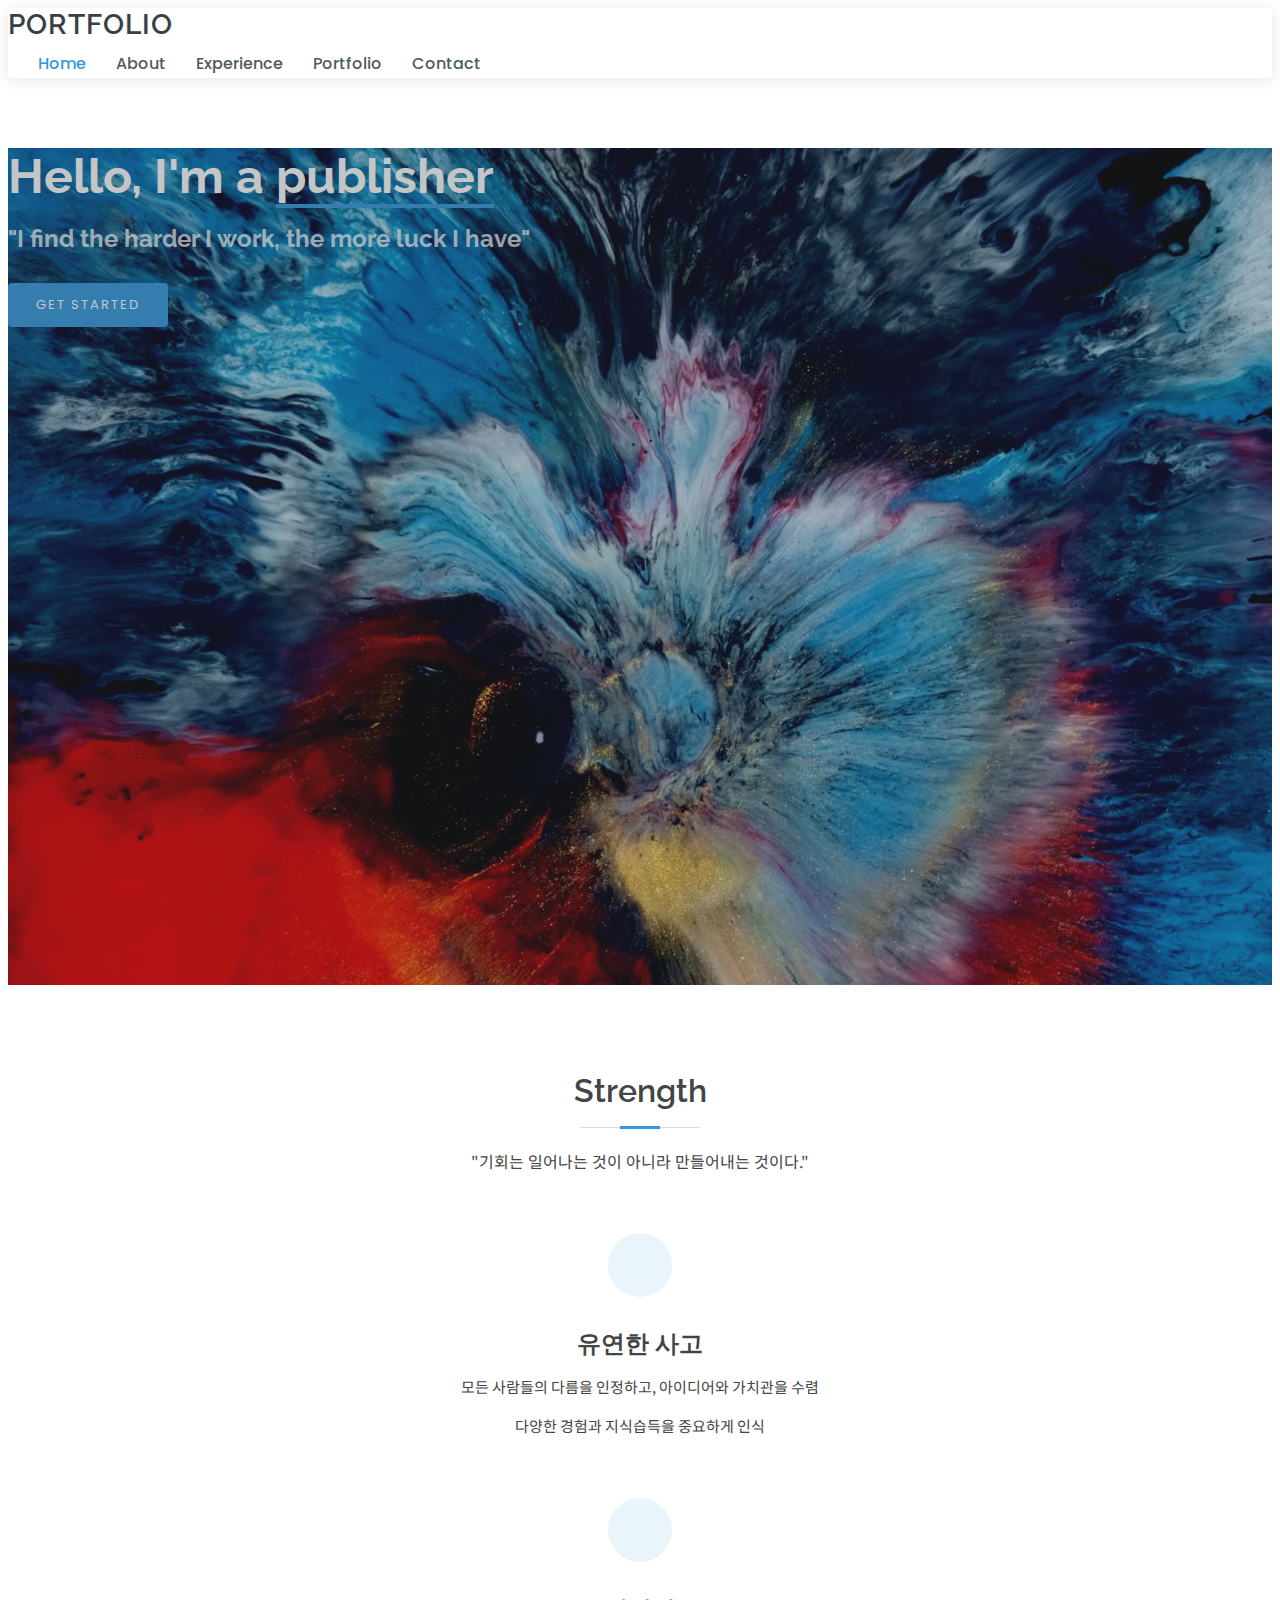
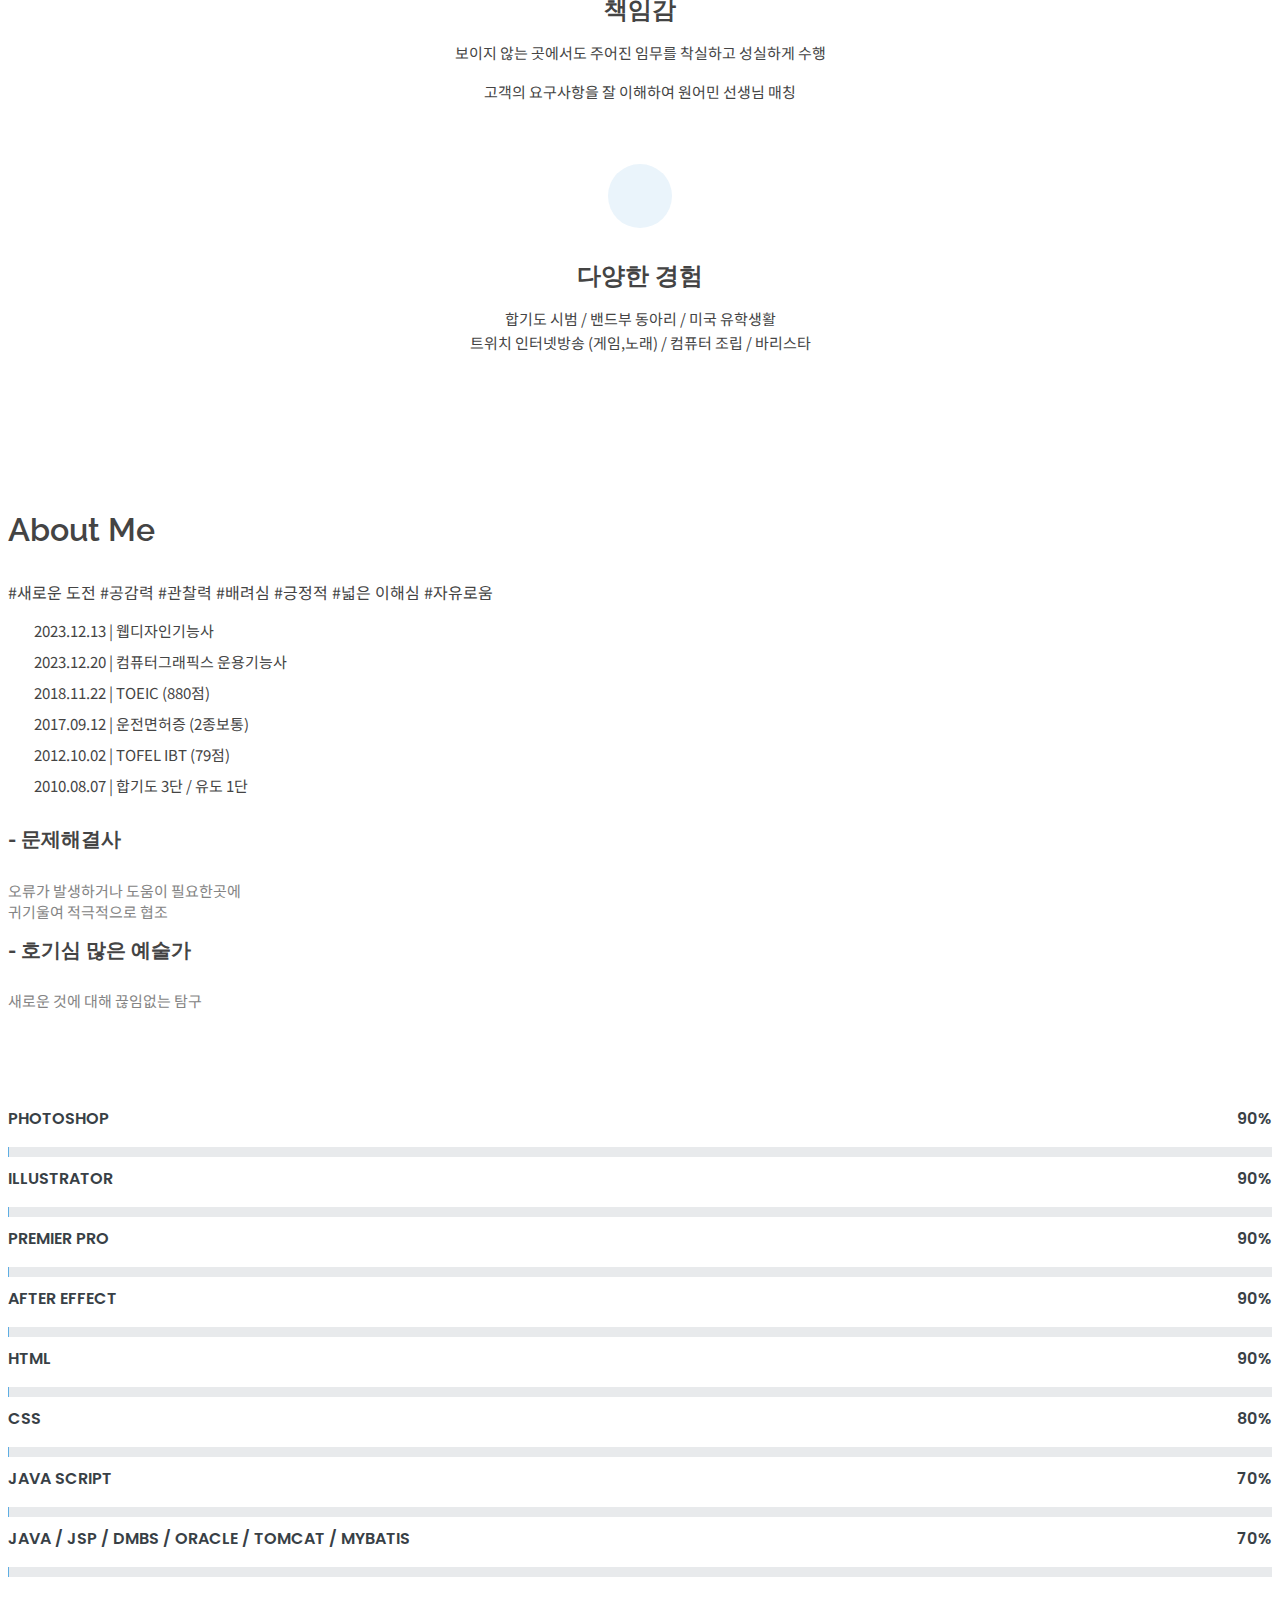
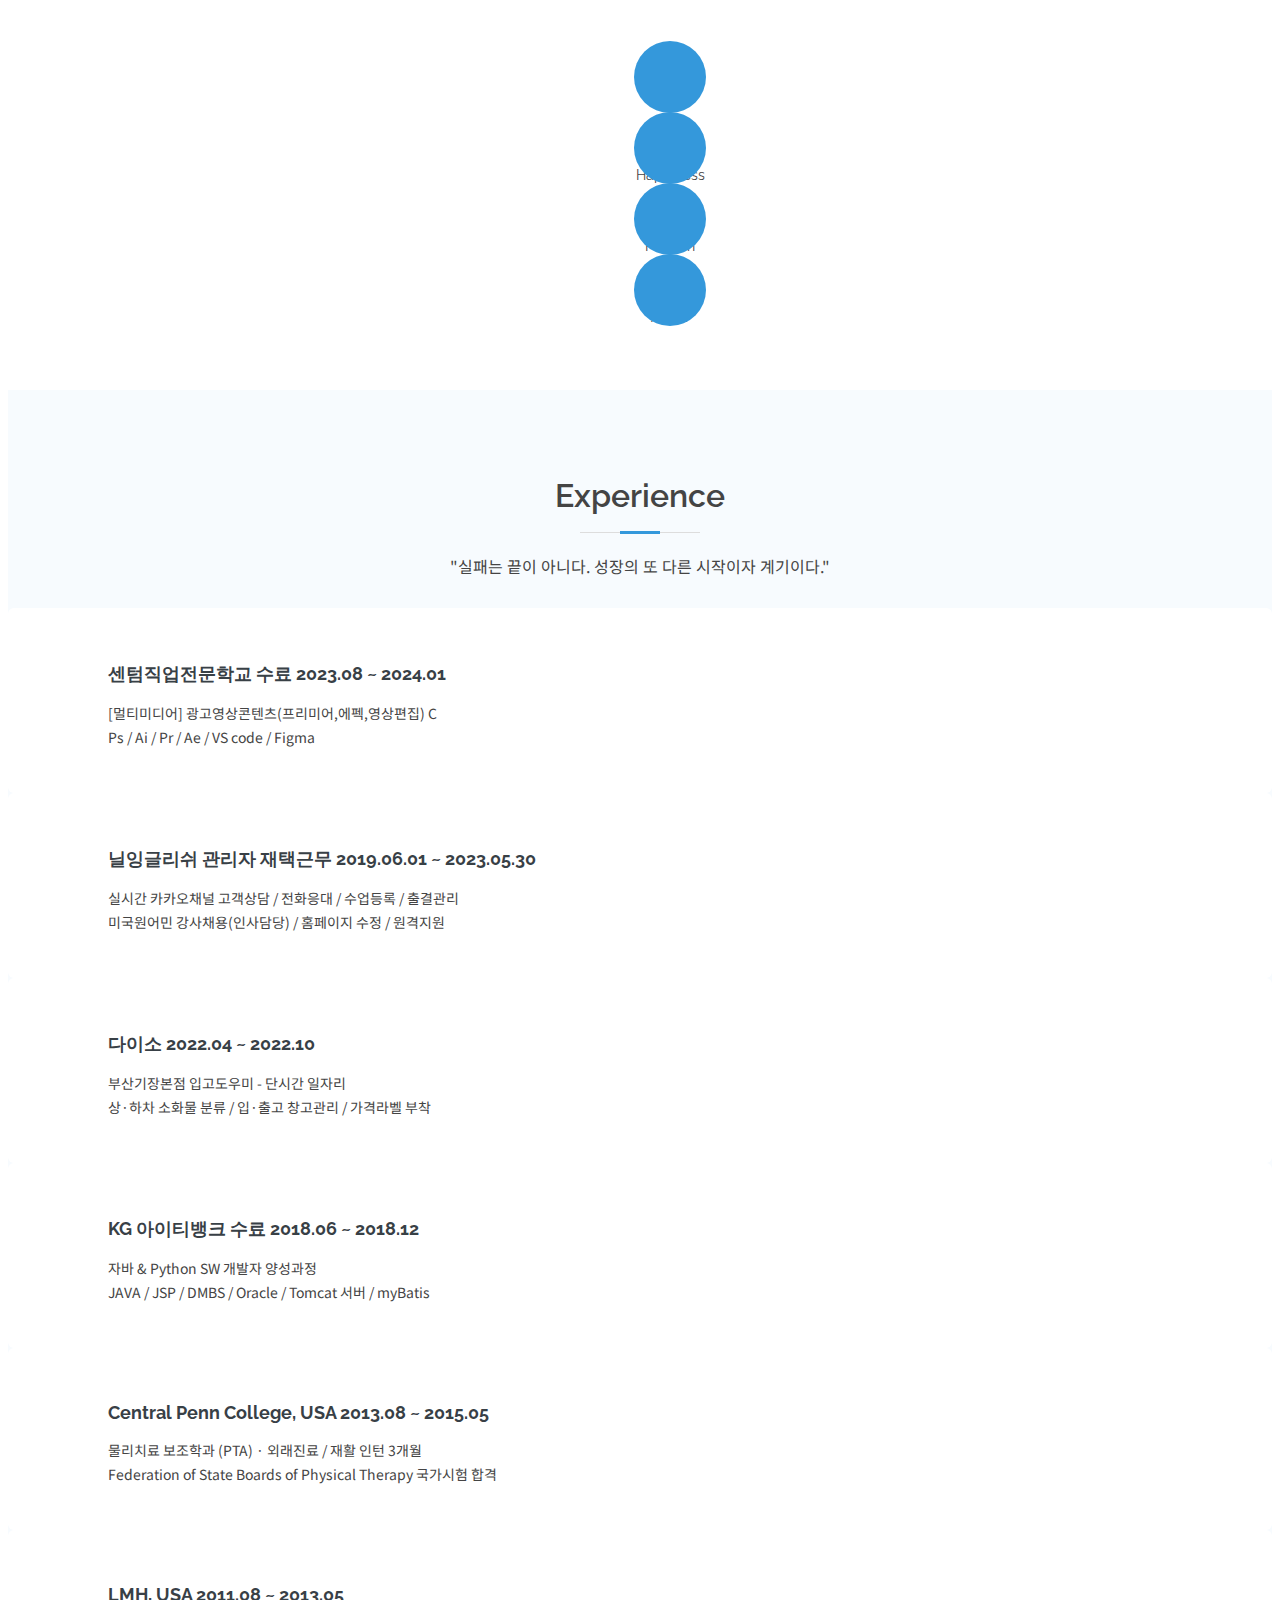
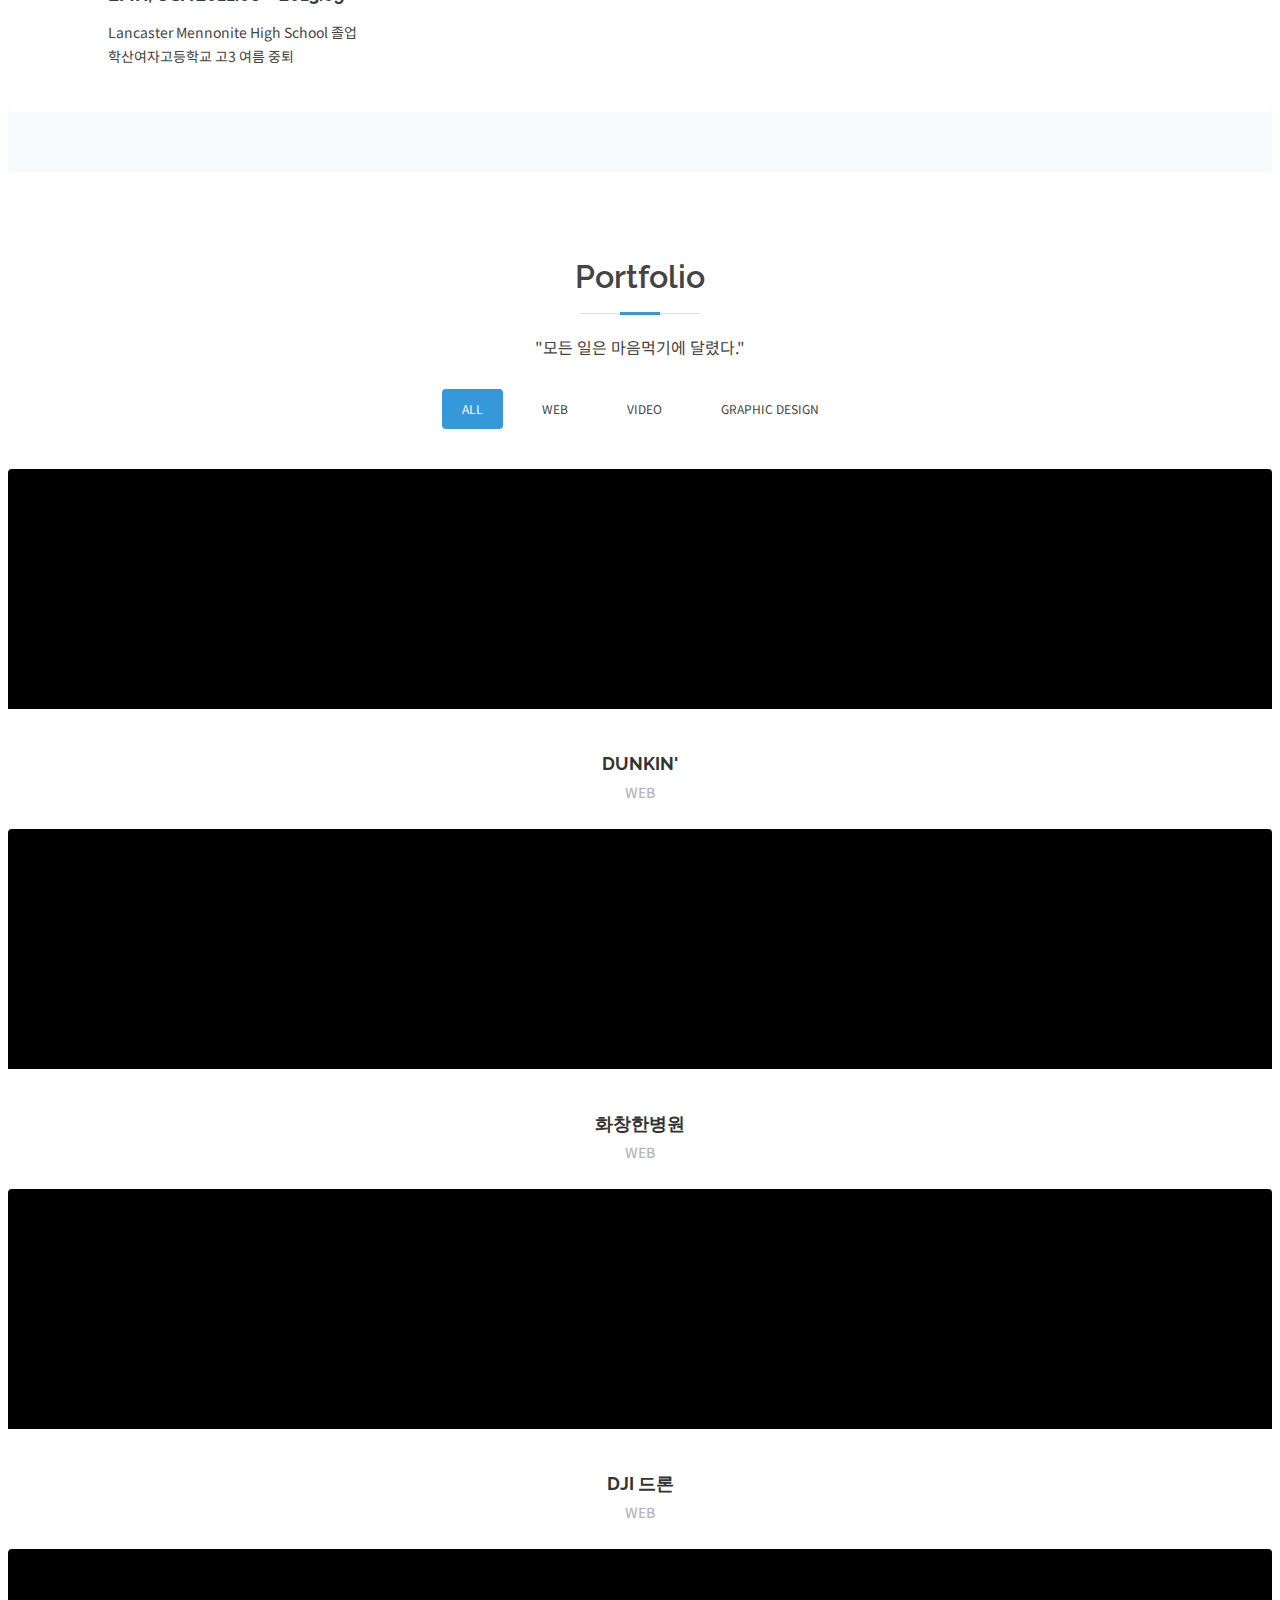
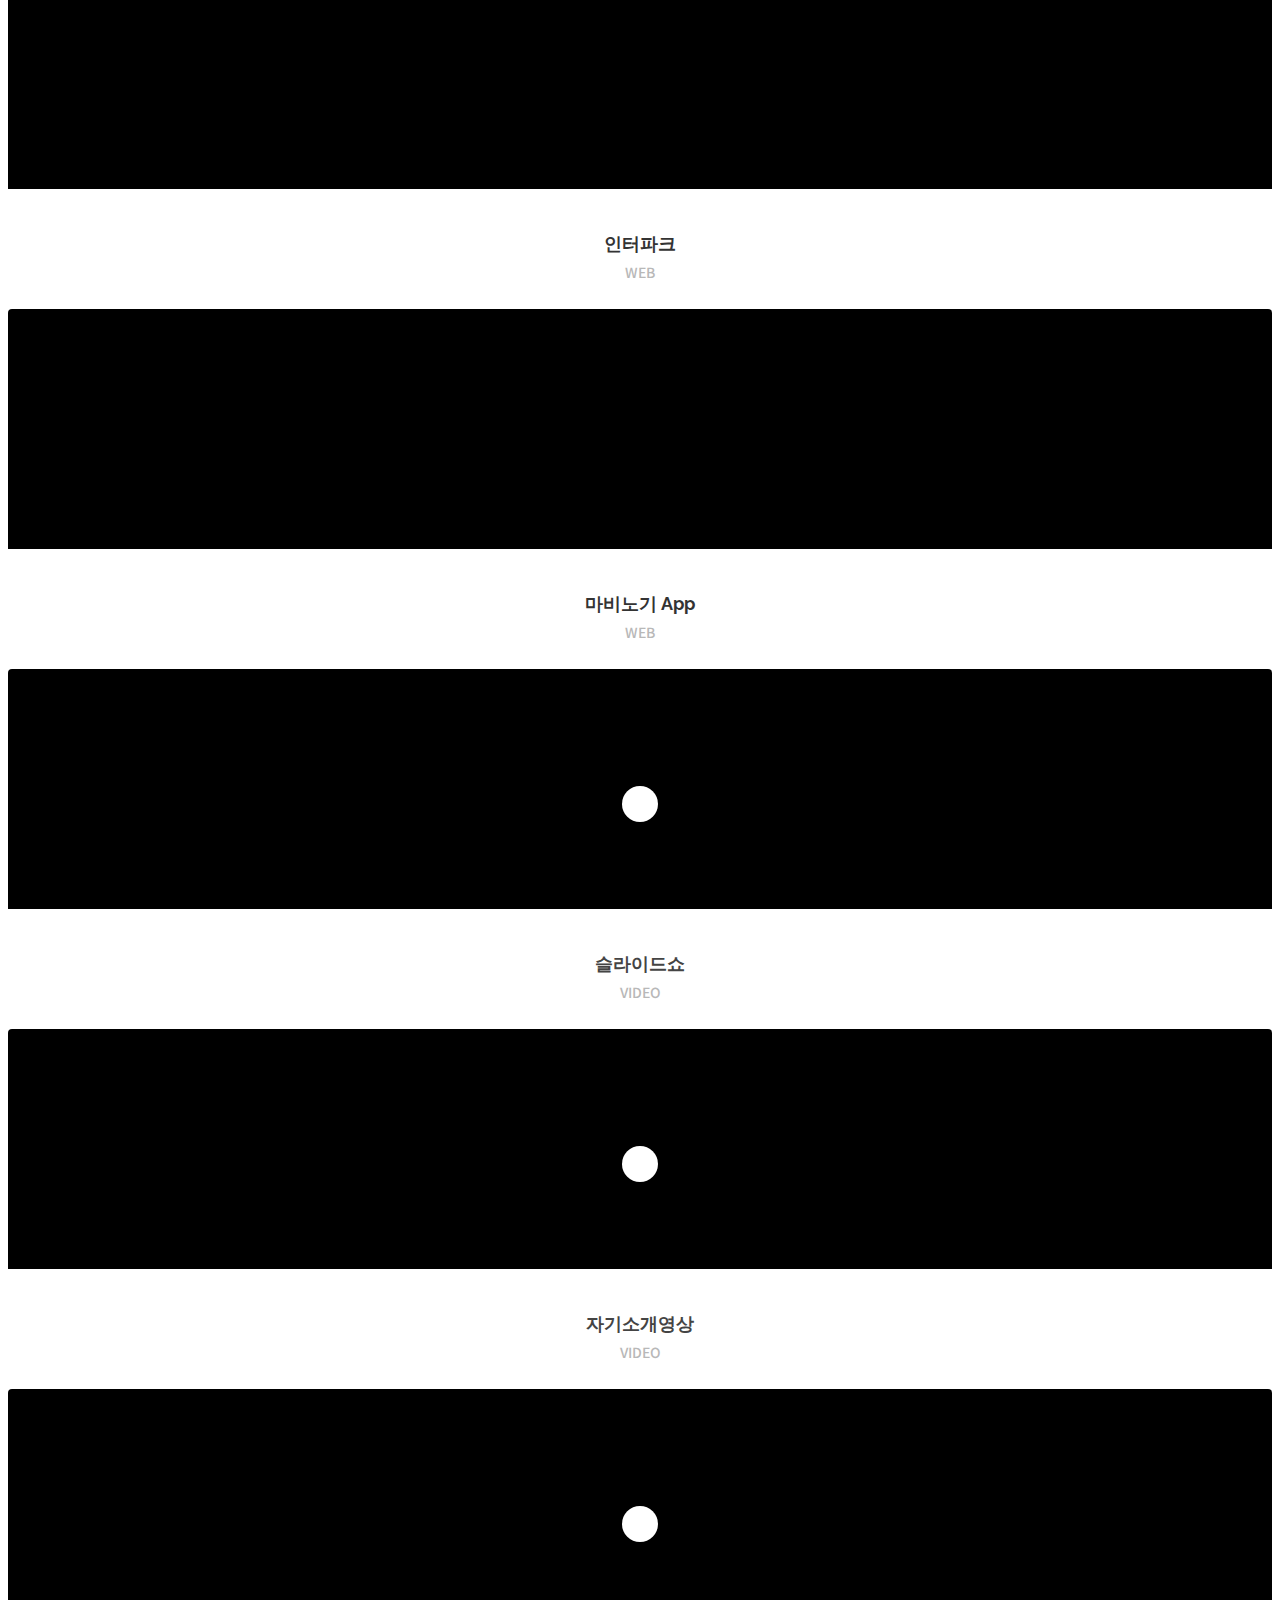
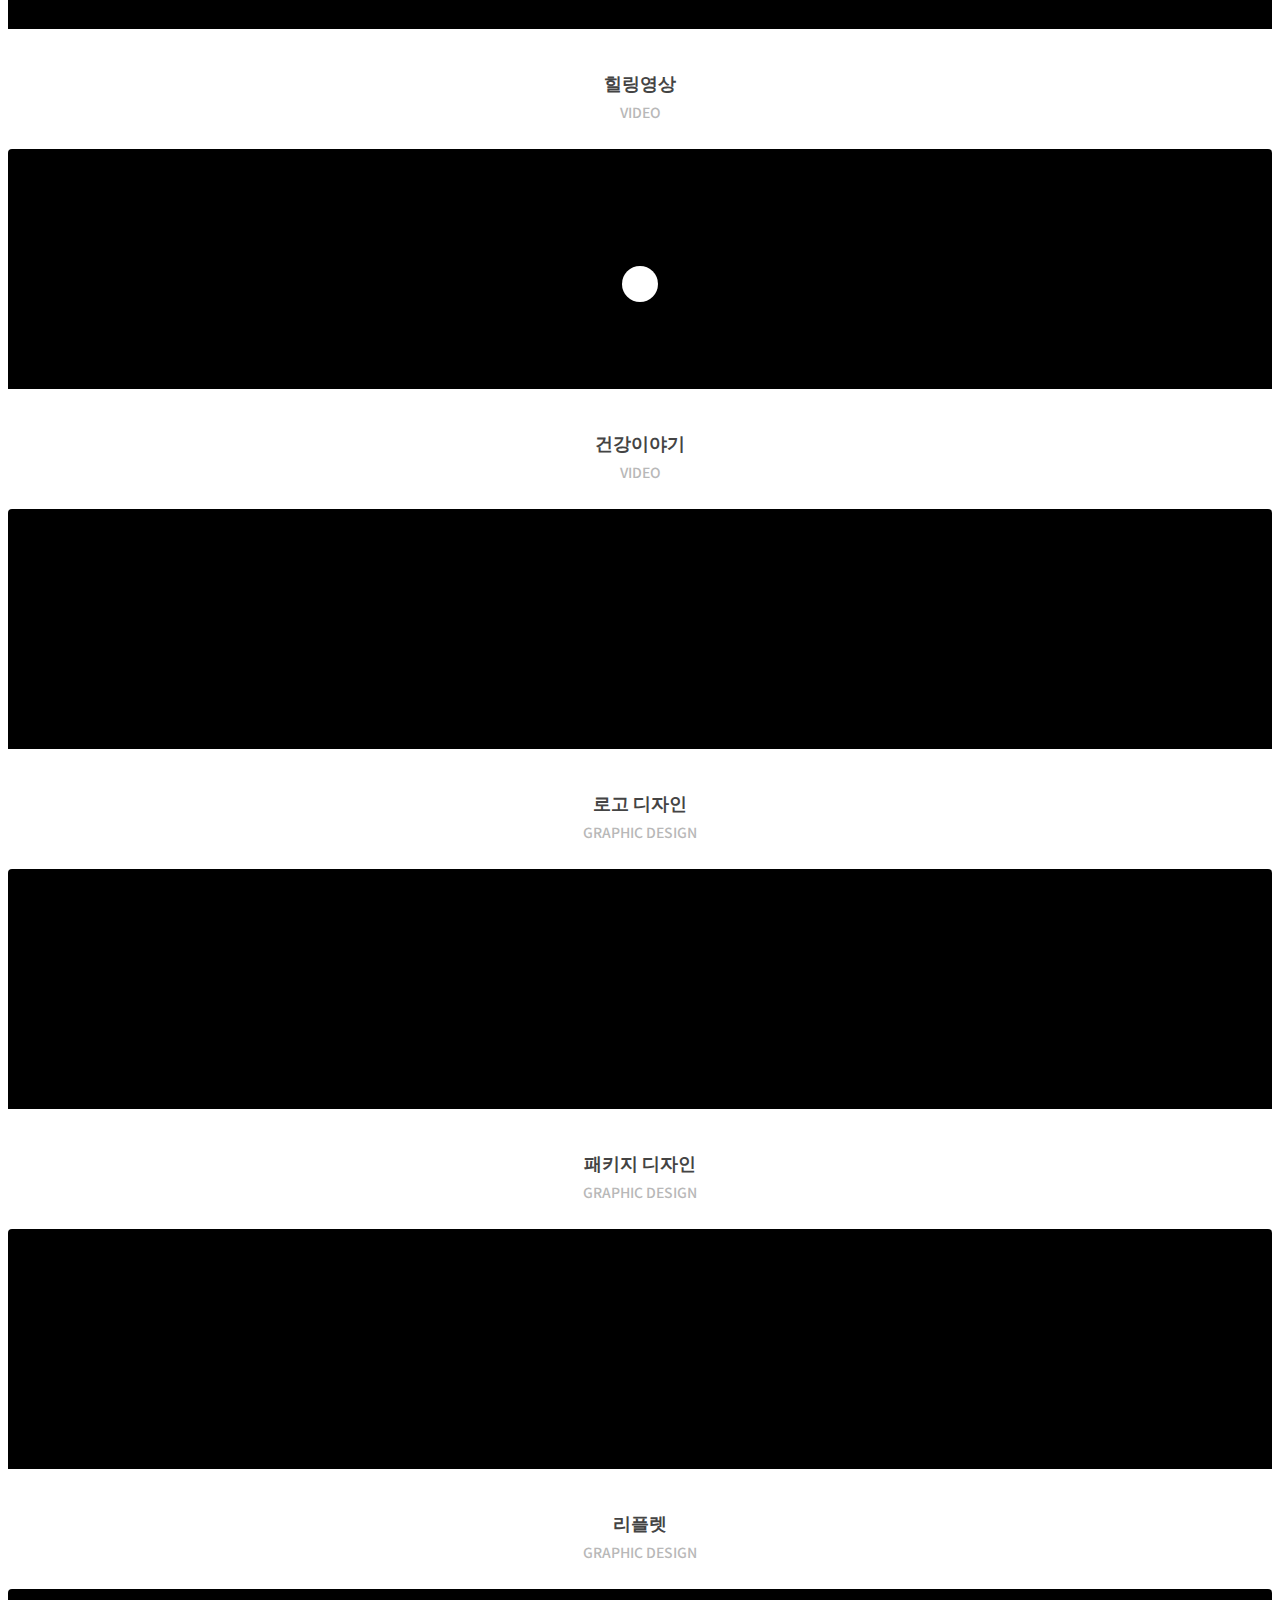
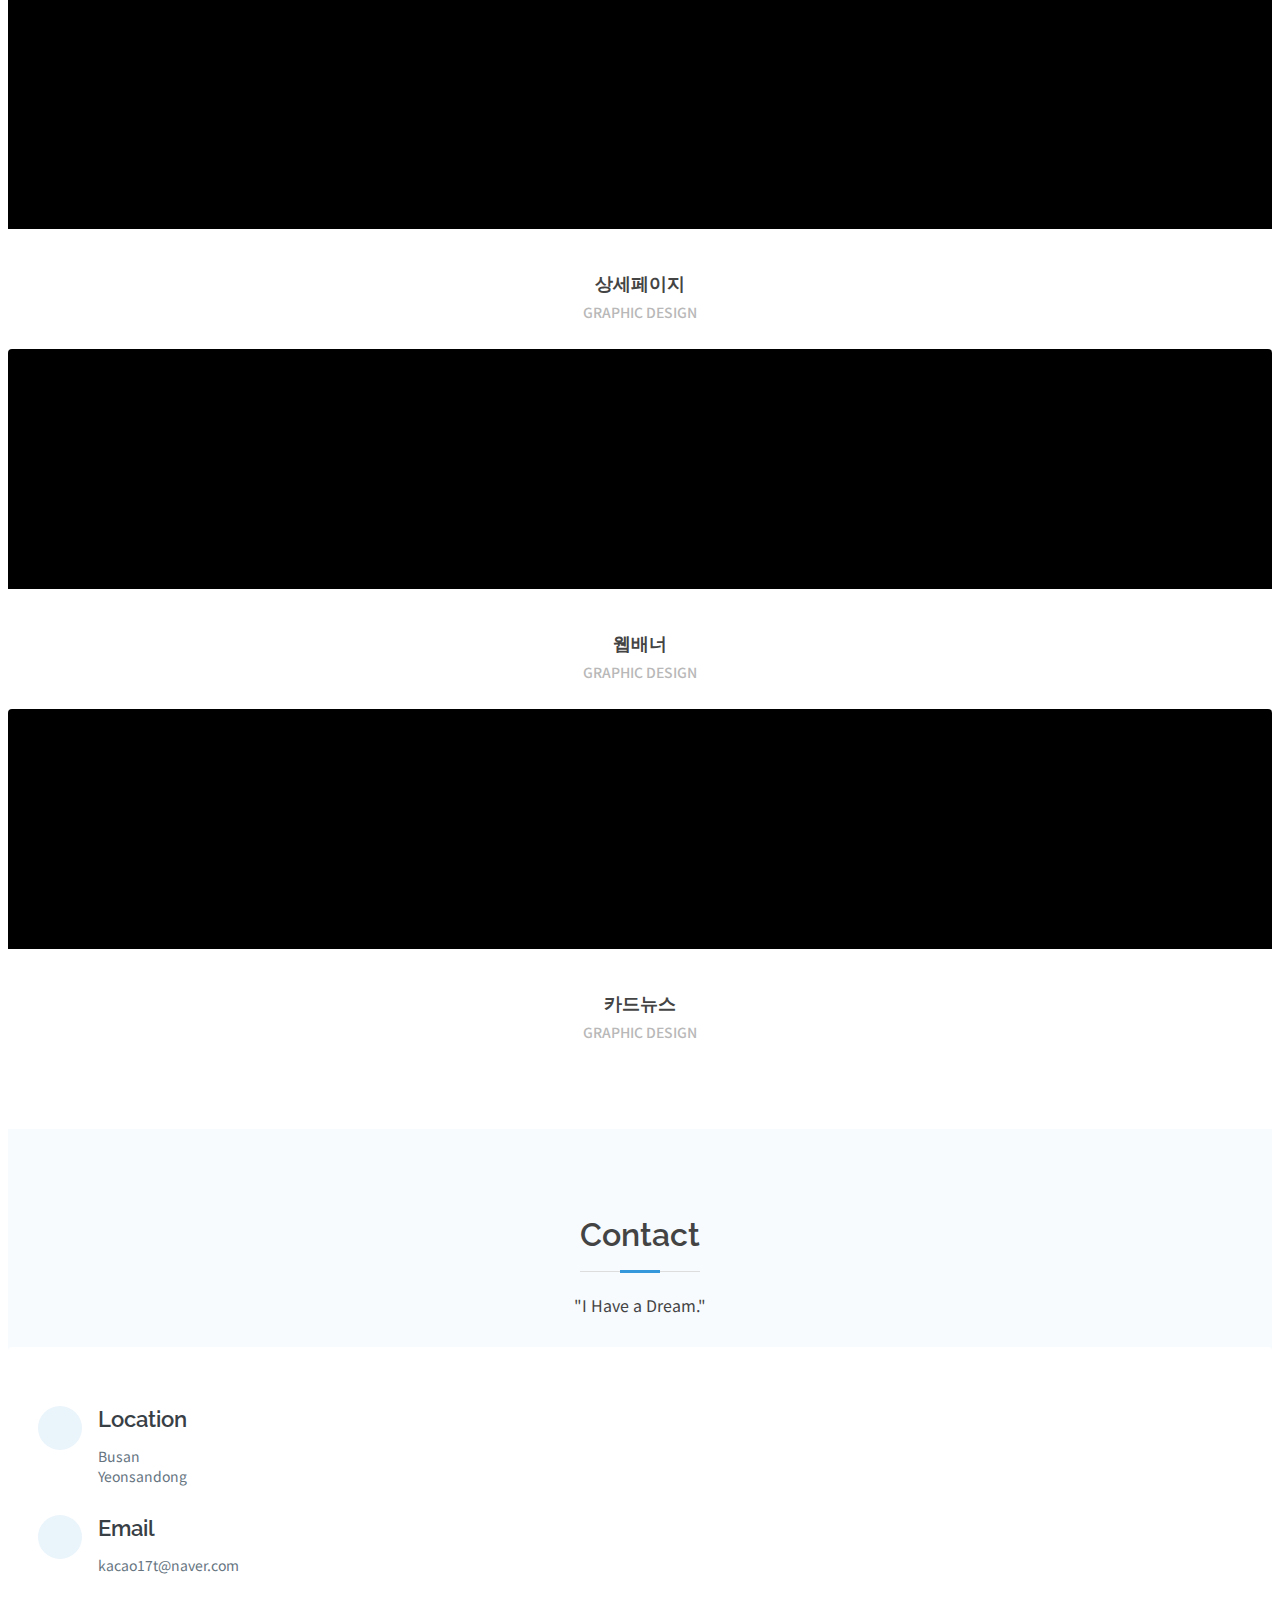
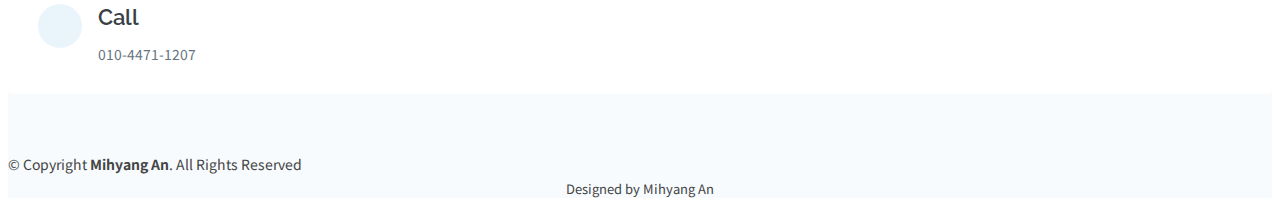
==== commit 320f831e: "up" ====
--- a/index.html
+++ b/index.html
@@ -3,7 +3,8 @@
 
 <head>
   <meta charset="utf-8">
- 
+  <meta name="viewport" content="width=device-width, height=device-height, initial-scale=1.0, viewport-fit=cover">
+	<meta name="apple-mobile-web-app-capable" content="yes" />
 
   <title>안미향's 포트폴리오</title>
   <meta content="" name="description">
@@ -63,17 +64,15 @@
         <i class="bi bi-list mobile-nav-toggle"></i>
       </nav><!-- .navbar -->
 
-<<<<<<< HEAD
+ <!-- 
       <div class="header-social-links d-flex align-items-center">
-        <!-- <a href="https://youtube.com/@MH-hu7dy?si=WMcsllITXDBOxJux" target="_blank" class="youtube"><i
+       <a href="https://youtube.com/@MH-hu7dy?si=WMcsllITXDBOxJux" target="_blank" class="youtube"><i
             class='bi bi-youtube'></i></a> -->
        
           <!-- <a href="#" class="instagram"><i class="bi bi-instagram"></i></a>
-          <a href="#" class="linkedin"><i class="bi bi-linkedin"></i></i></a> -->
-      </div>
-=======
-    
->>>>>>> 2088f4a6660288e9b348e8af83566767e7e8eebd
+          <a href="#" class="linkedin"><i class="bi bi-linkedin"></i></i></a>
+      </div> -->
+
 
     </div>
   </header><!-- End Header -->
@@ -514,7 +513,7 @@
                   data-gallery="portfolioGallery"><i class='bx bx-play'></i></a>
               </figure>
               <div class="portfolio-info">
-                <h4>음식이야기</h4>
+                <h4>건강이야기</h4>
                 <p>Video</p>
               </div>
             </div>
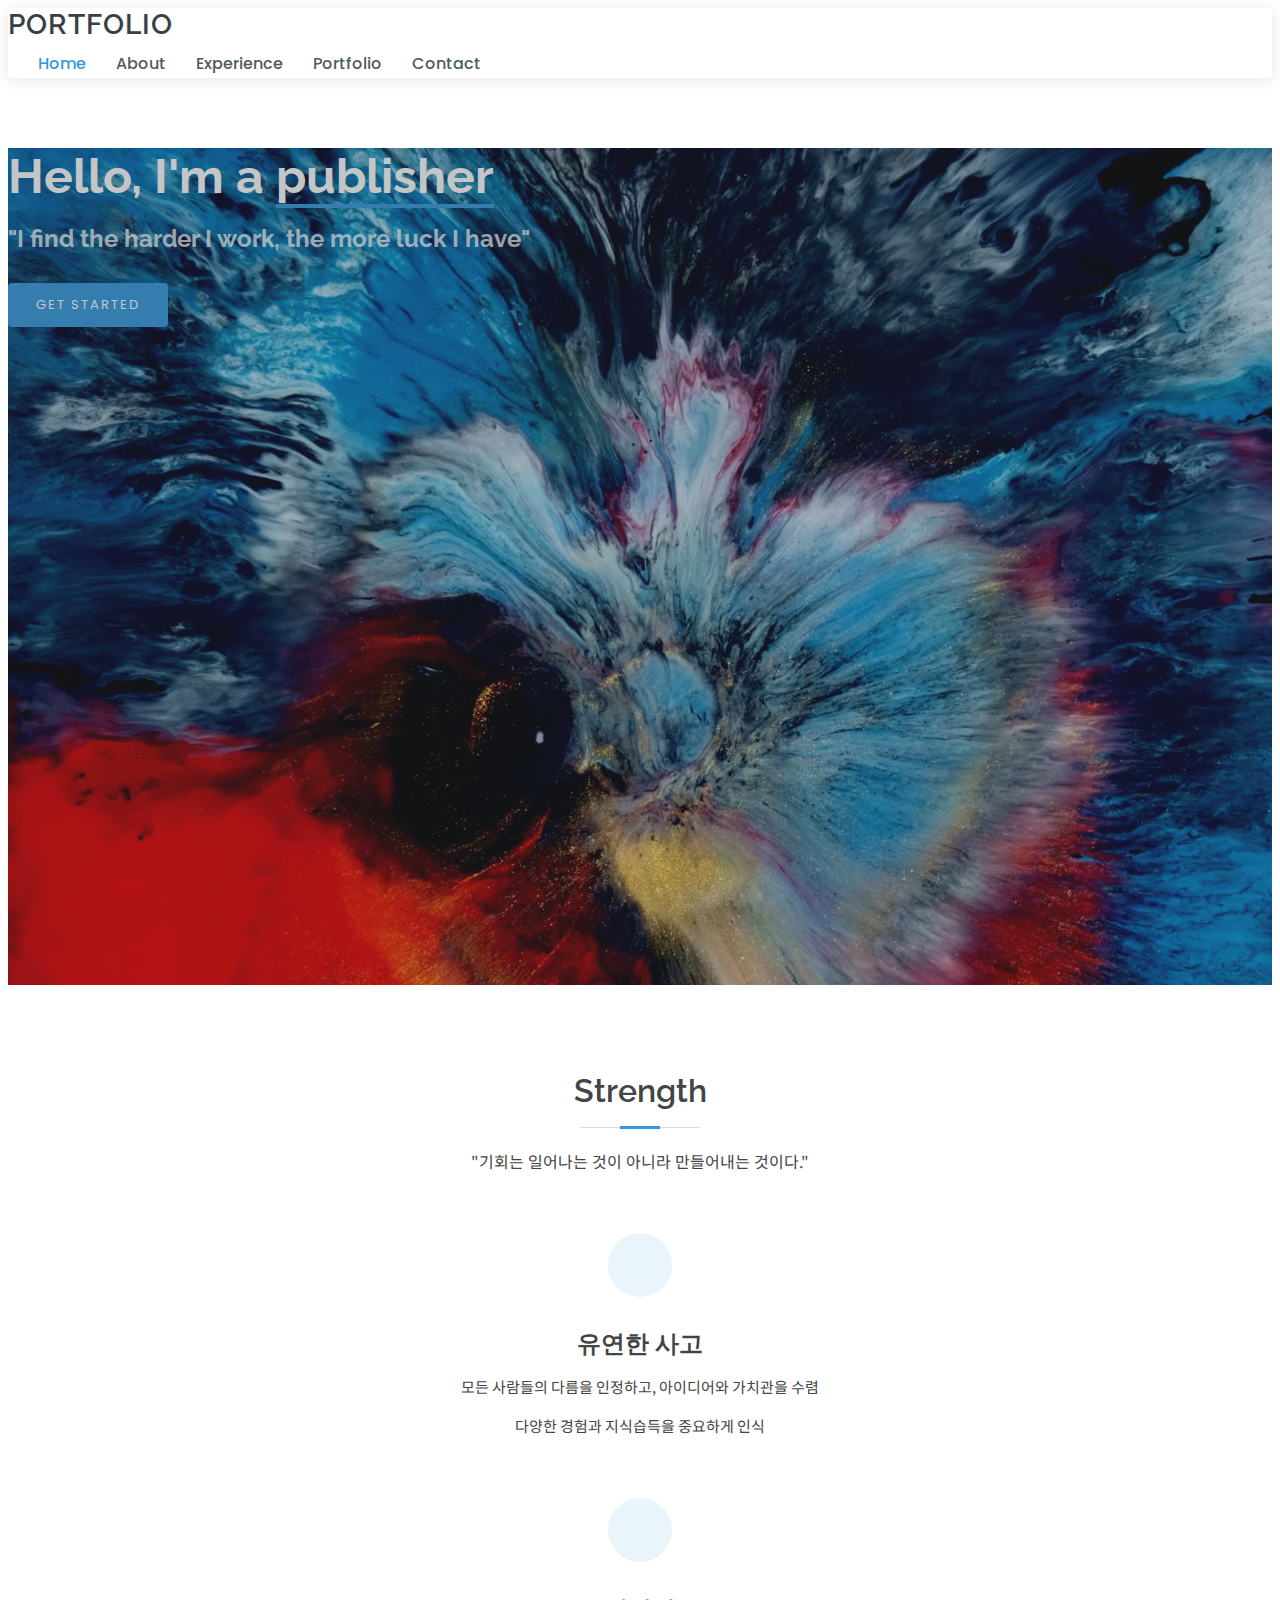
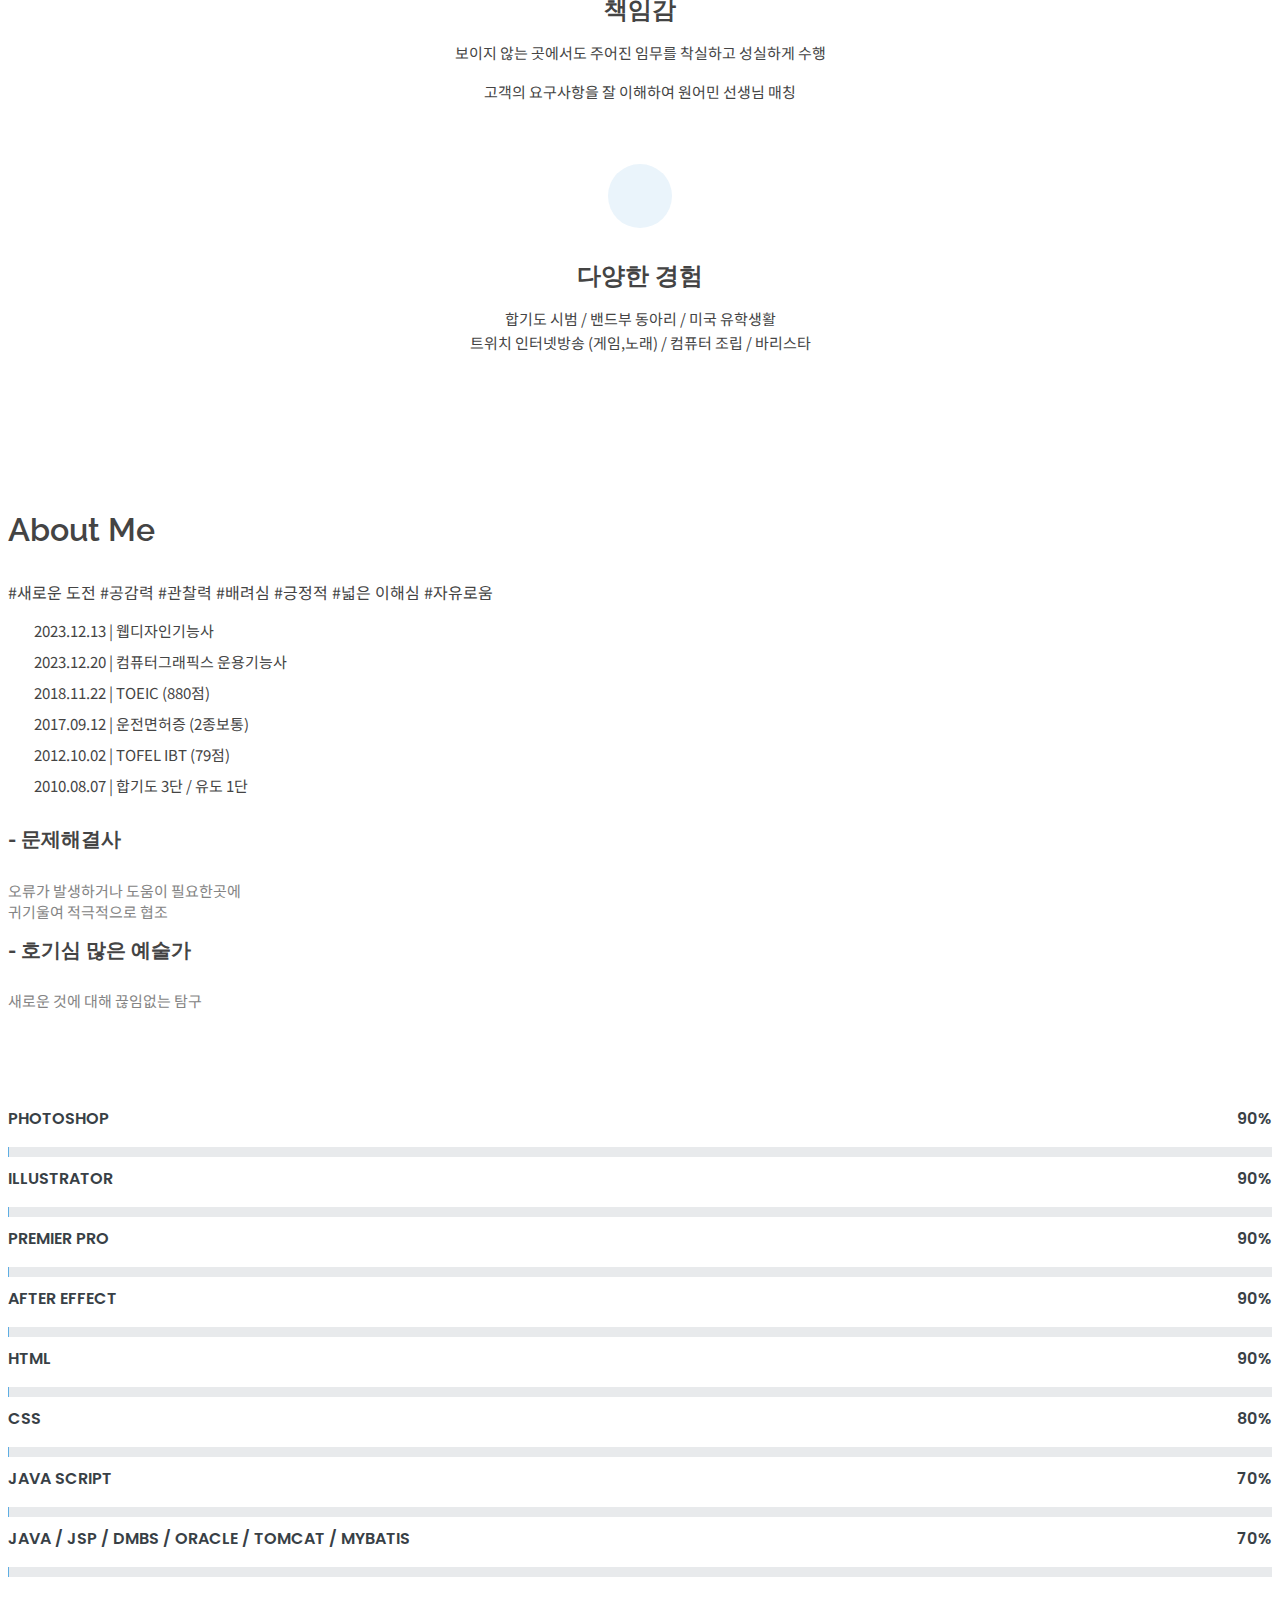
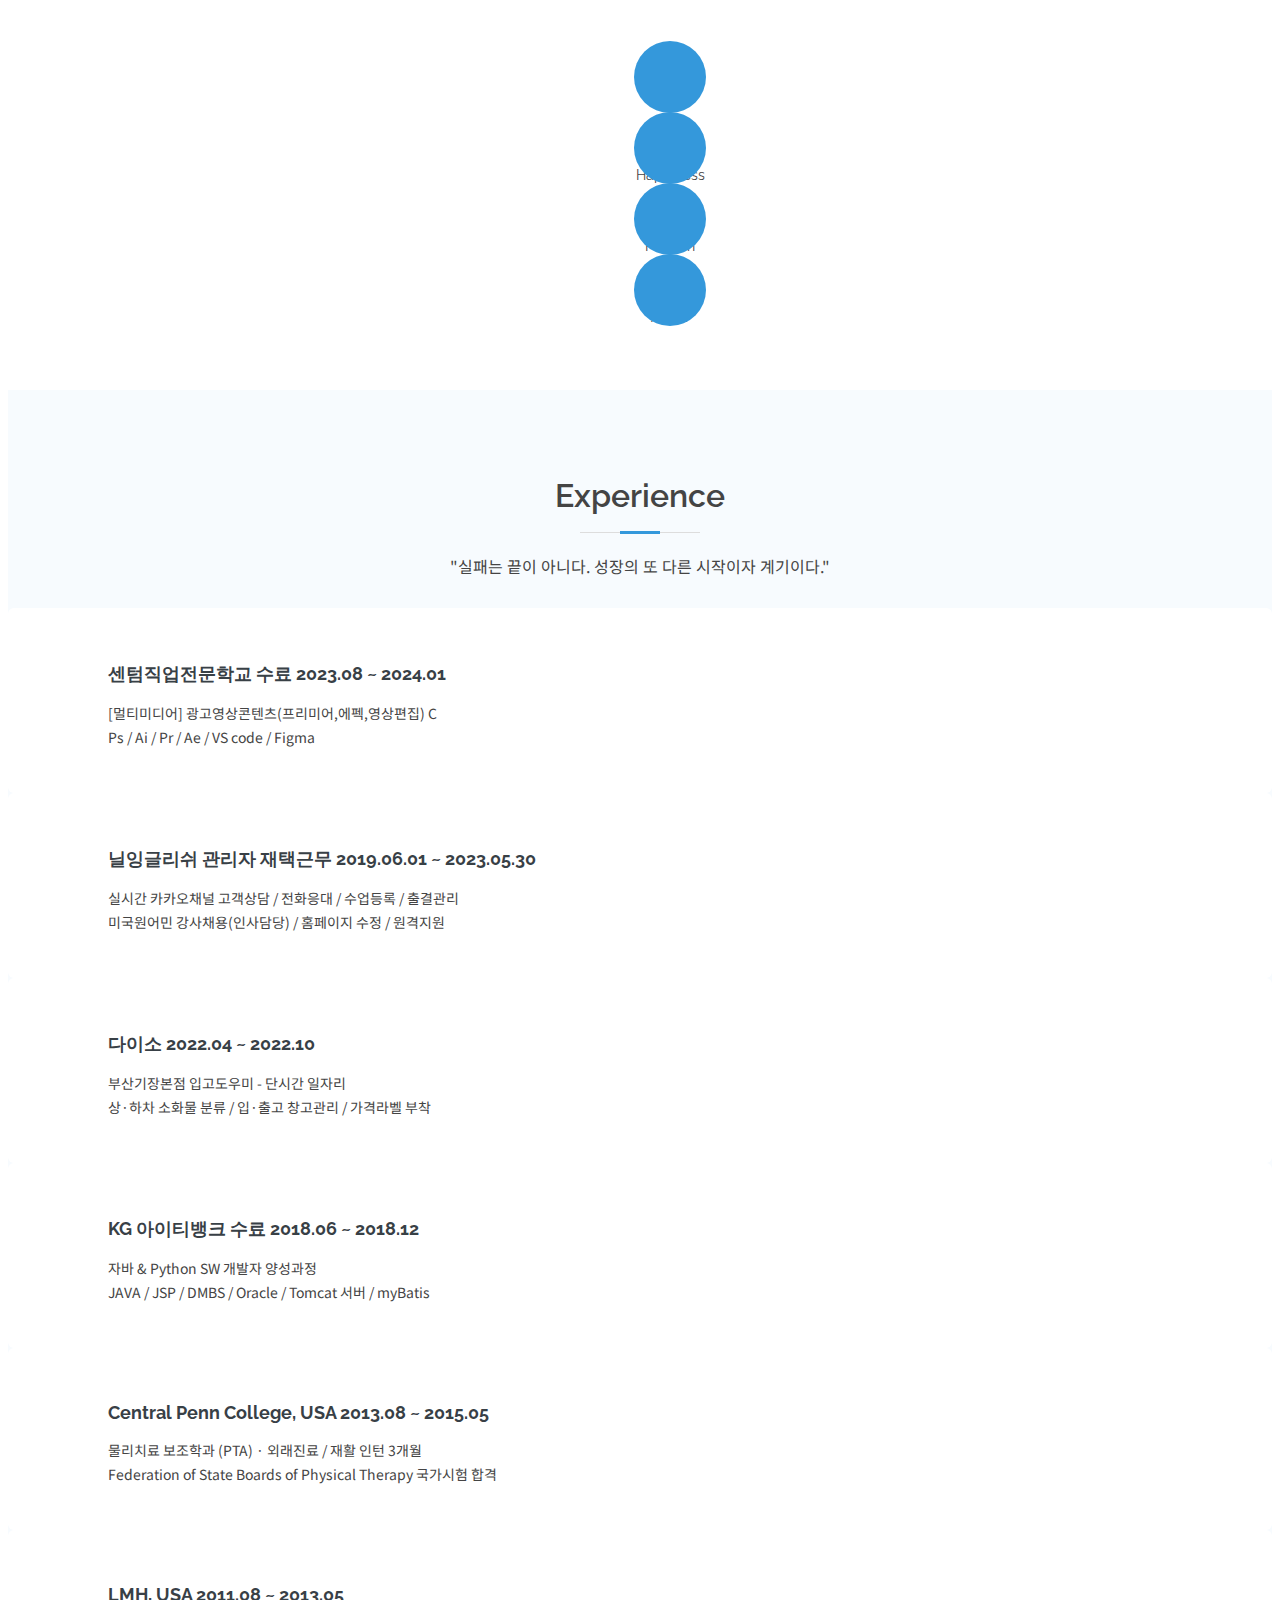
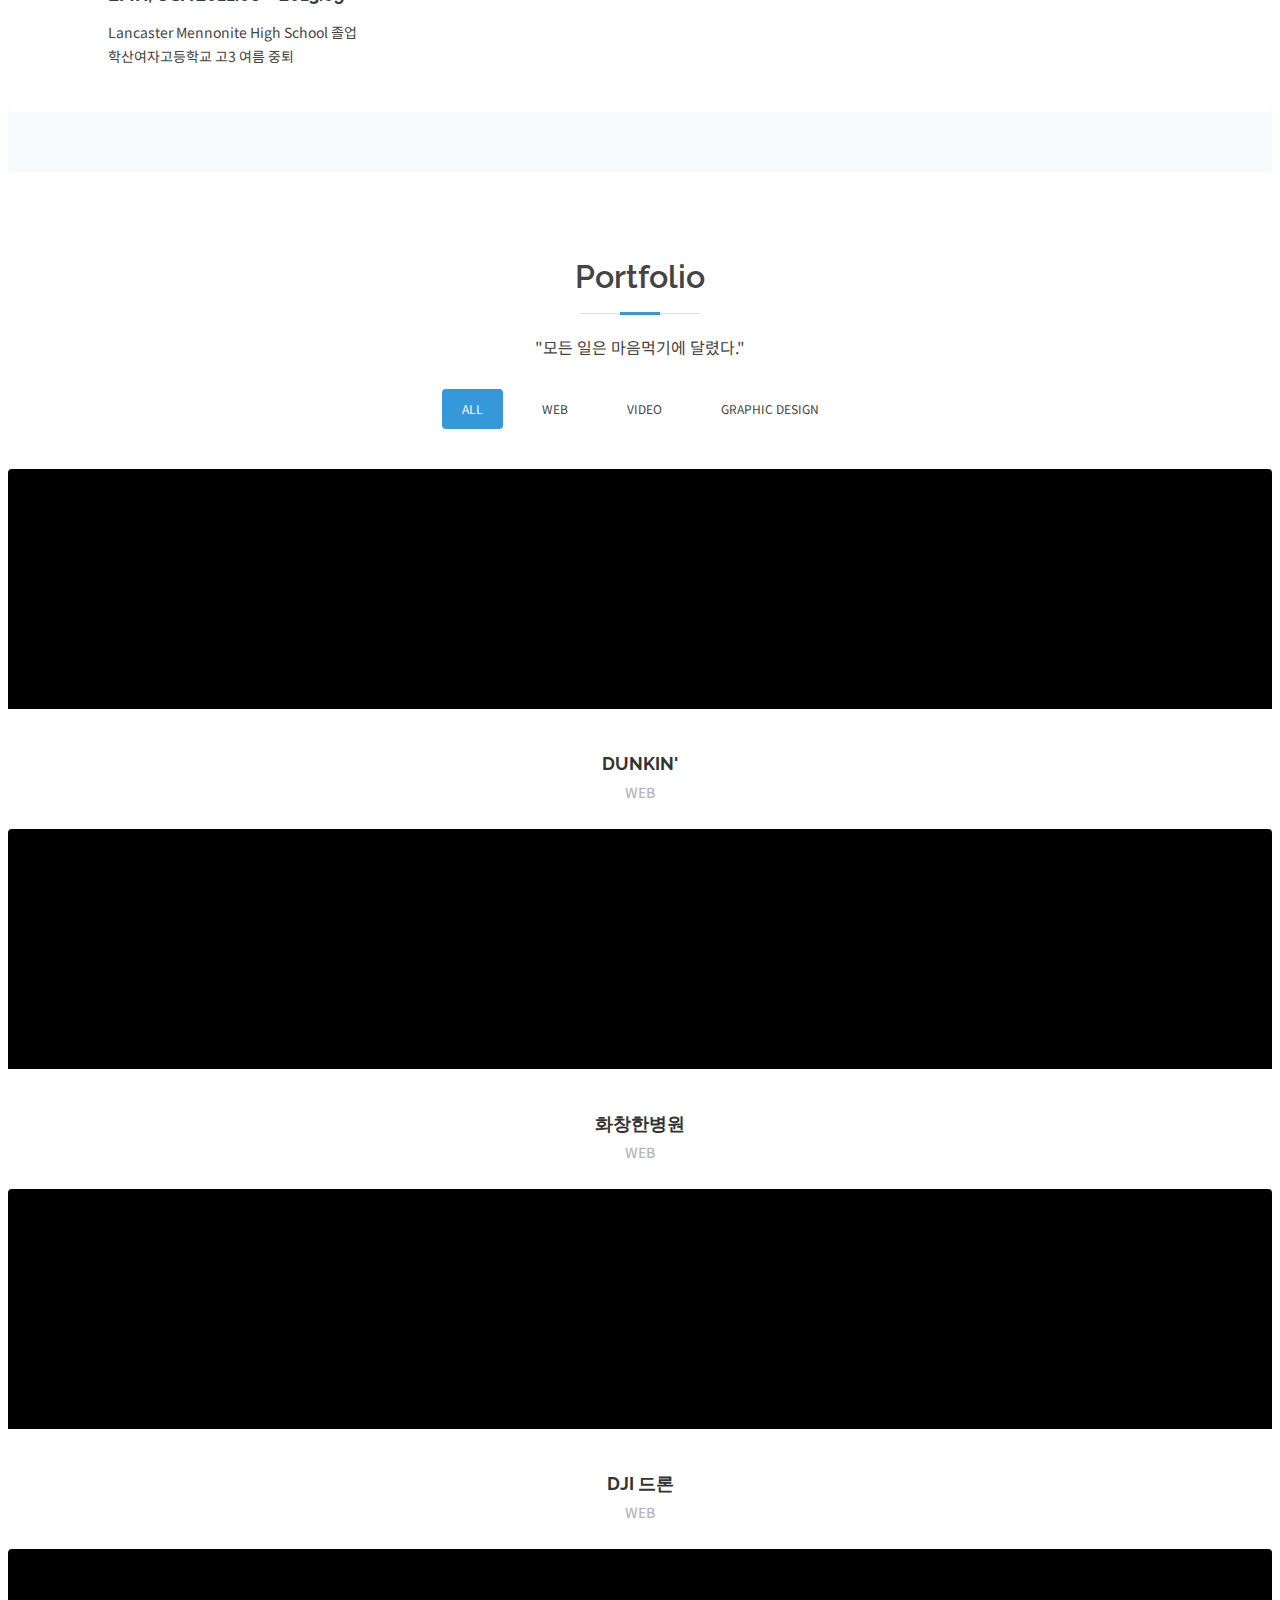
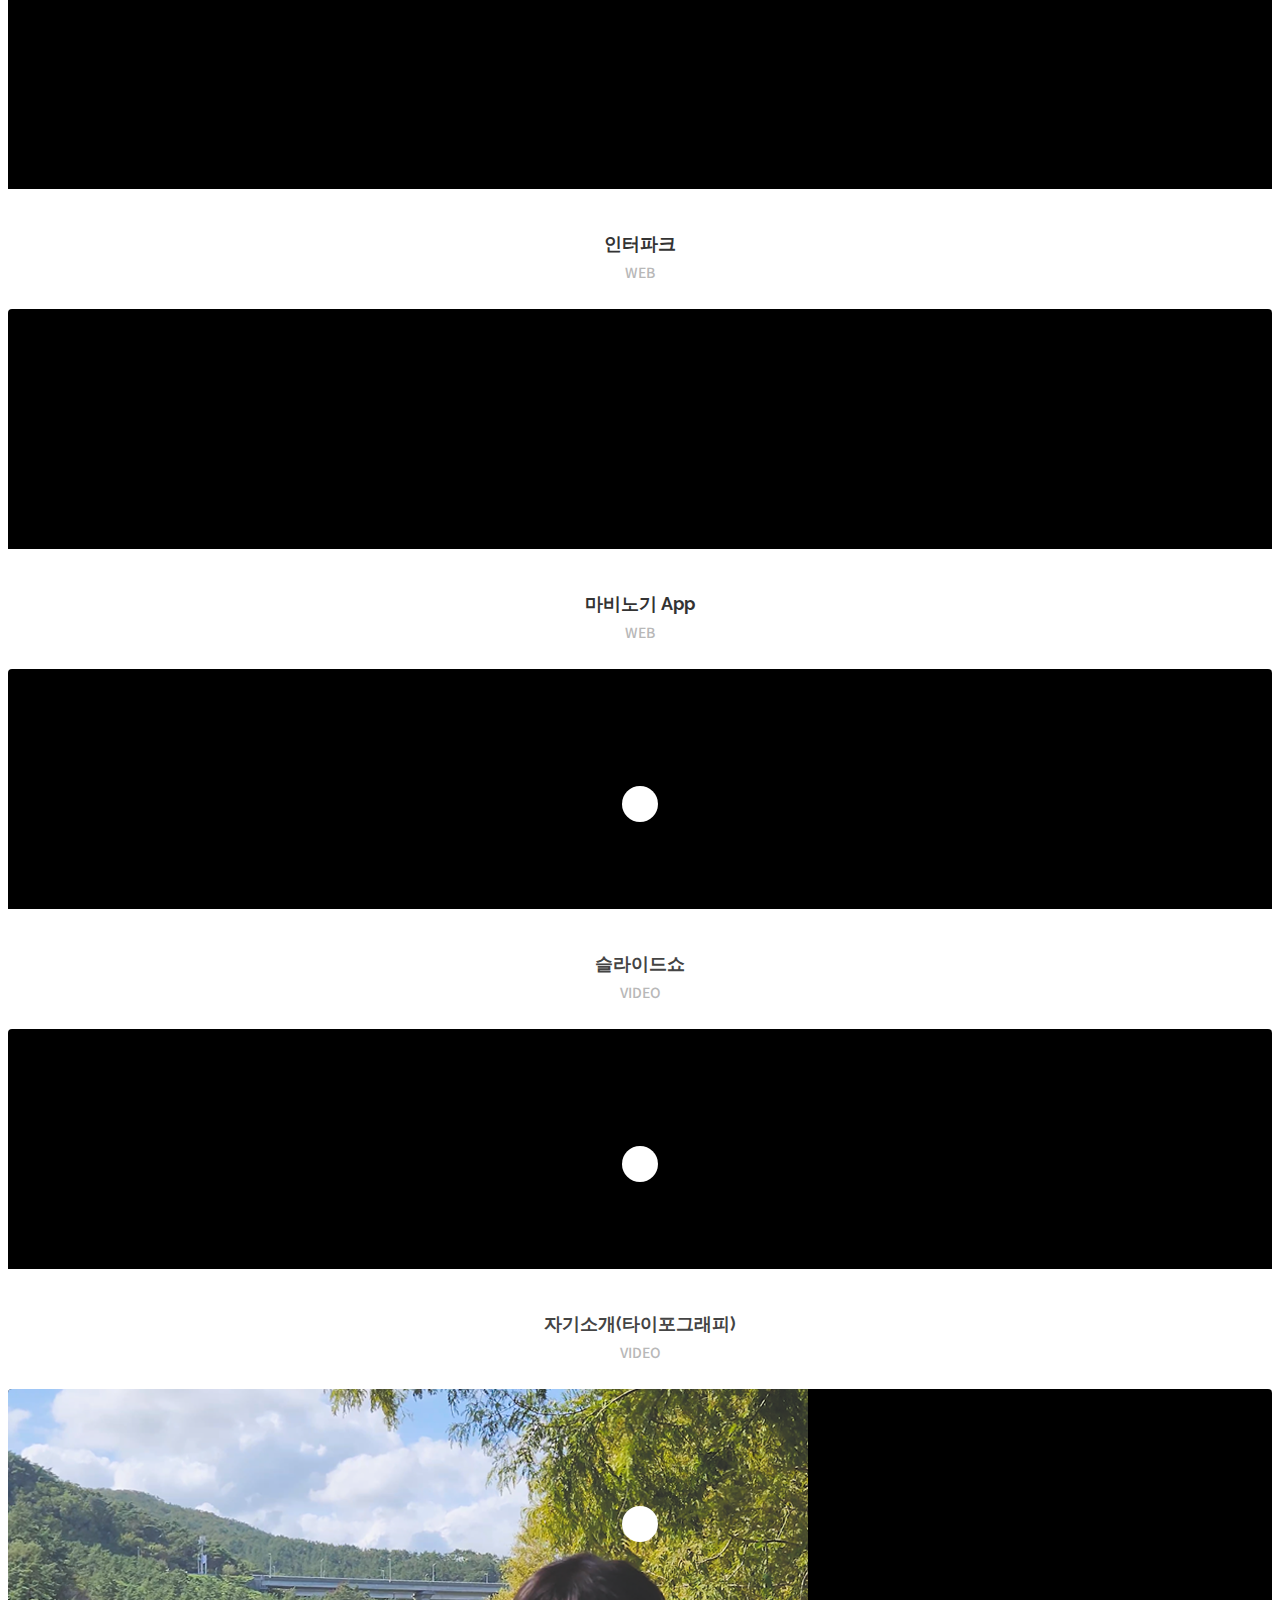
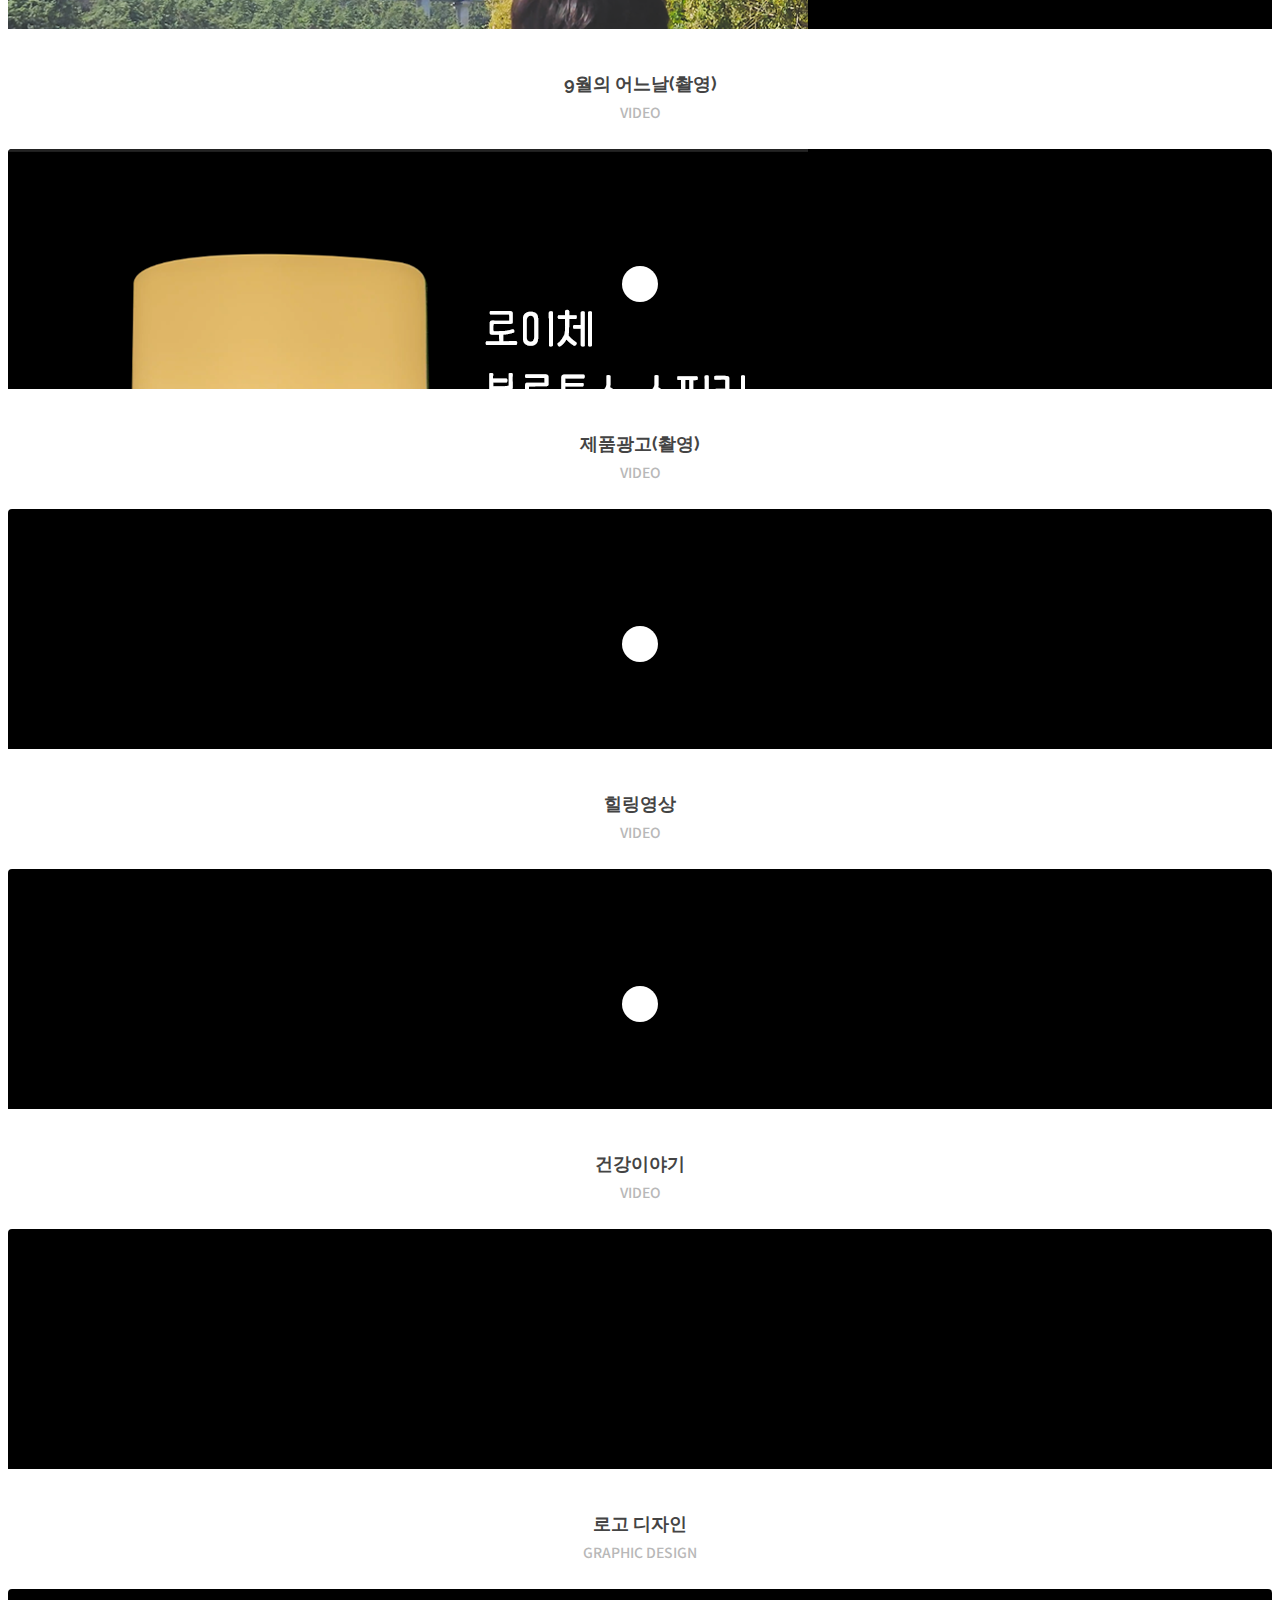
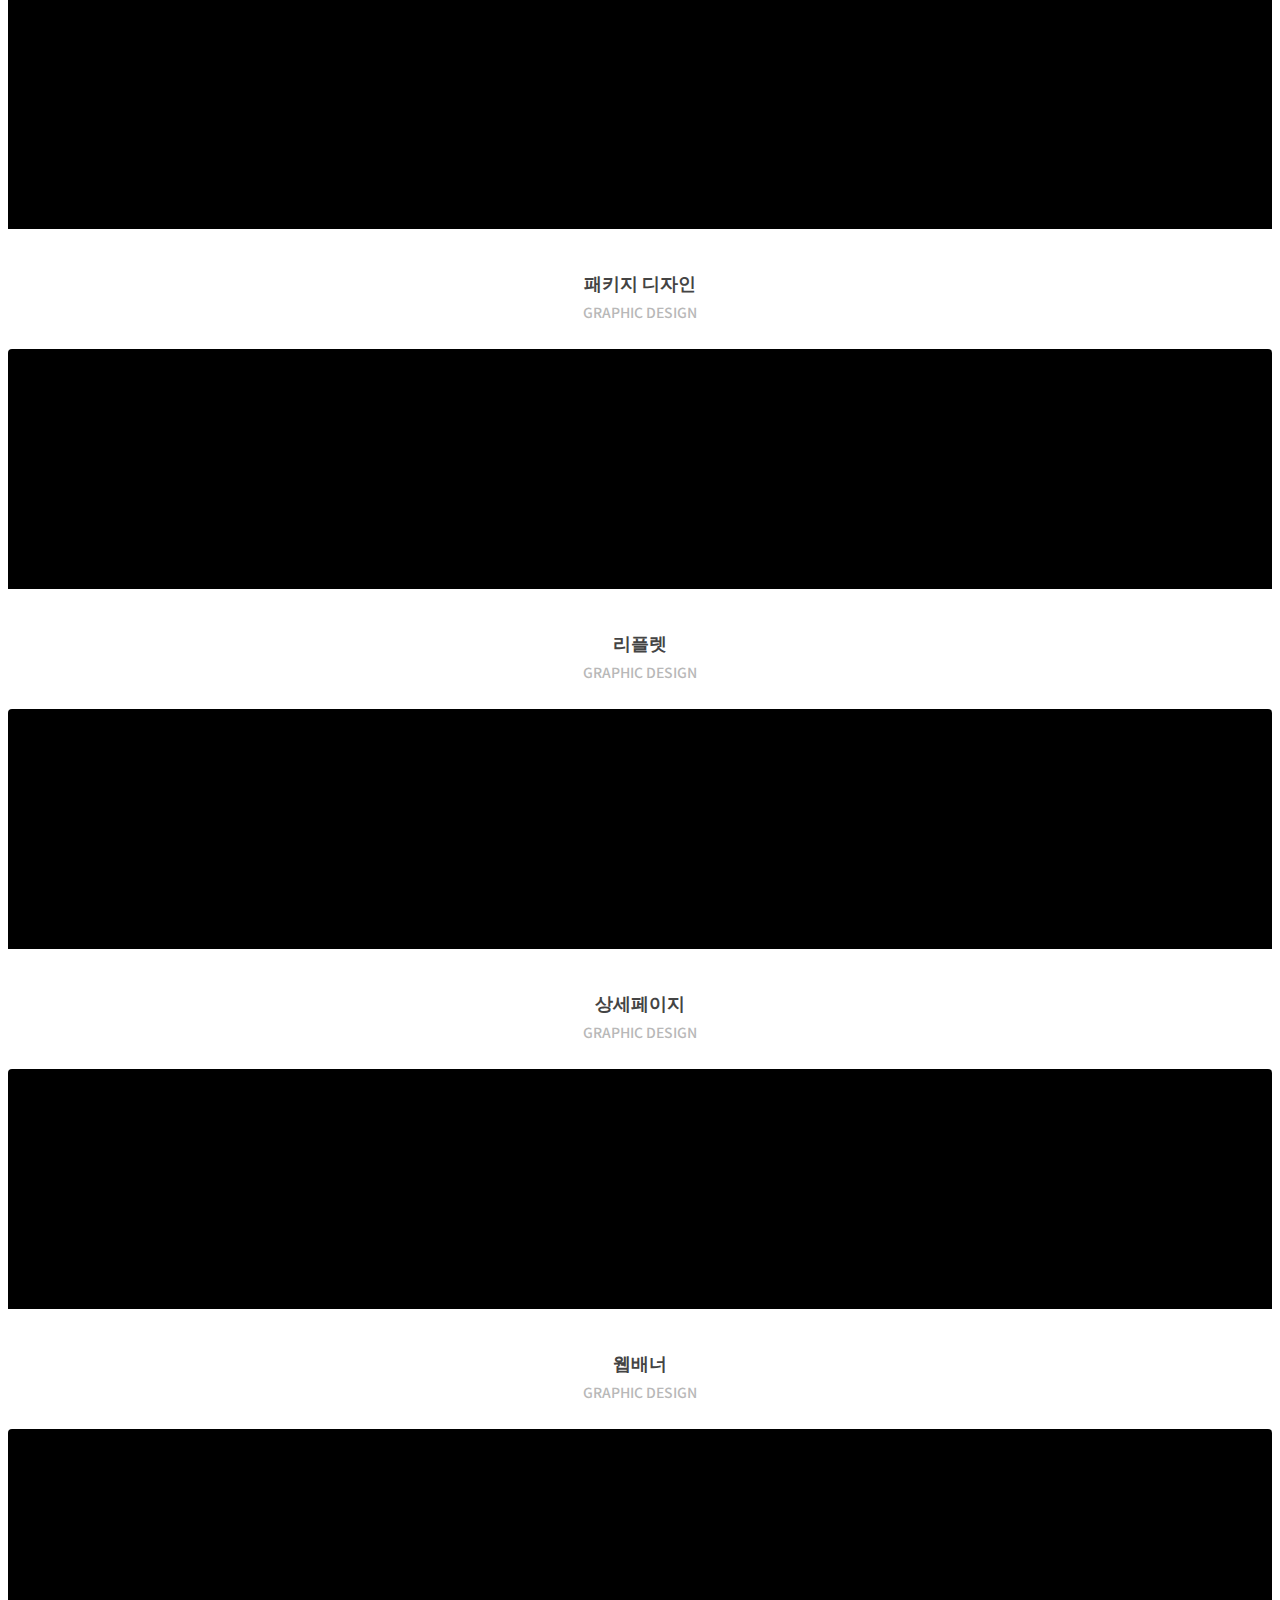
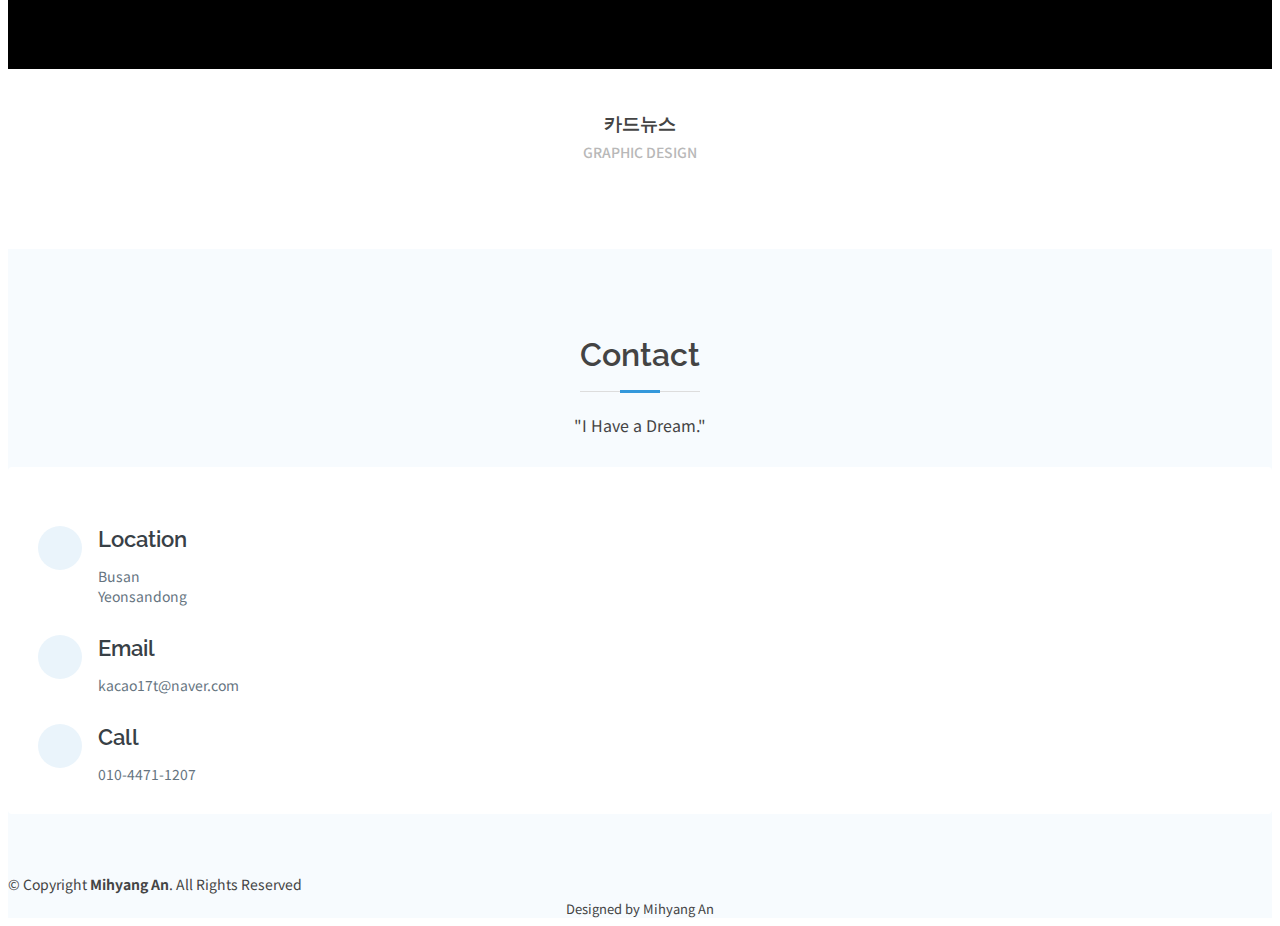
==== commit eadc95eb: "up" ====
--- a/index.html
+++ b/index.html
@@ -463,6 +463,7 @@
             </div>
           </div>
 
+
           <div class="col-lg-4 col-md-6 portfolio-item filter-app wow fadeInUp">
             <div class="portfolio-wrap">
               <figure>
@@ -485,7 +486,35 @@
                   data-gallery="portfolioGallery"><i class='bx bx-play'></i></a>
               </figure>
               <div class="portfolio-info">
-                <h4>자기소개영상</h4>
+                <h4>자기소개(타이포그래피)</h4>
+                <p>Video</p>
+              </div>
+            </div>
+          </div>
+
+          <div class="col-lg-4 col-md-6 portfolio-item filter-app wow fadeInUp">
+            <div class="portfolio-wrap">
+              <figure>
+                <img src="assets/img/portfolio/video5.png" class="img-fluid" alt="">
+                <a href="assets/img/portfolio/aut.mp4" class="link-preview portfolio-lightbox"
+                  data-gallery="portfolioGallery"><i class='bx bx-play'></i></a>
+              </figure>
+              <div class="portfolio-info">
+                <h4>9월의 어느날(촬영)</h4>
+                <p>Video</p>
+              </div>
+            </div>
+          </div>
+
+          <div class="col-lg-4 col-md-6 portfolio-item filter-app wow fadeInUp">
+            <div class="portfolio-wrap">
+              <figure>
+                <img src="assets/img/portfolio/video6.png" class="img-fluid" alt="">
+                <a href="assets/img/portfolio/goods.mp4" class="link-preview portfolio-lightbox"
+                  data-gallery="portfolioGallery"><i class='bx bx-play'></i></a>
+              </figure>
+              <div class="portfolio-info">
+                <h4>제품광고(촬영)</h4>
                 <p>Video</p>
               </div>
             </div>
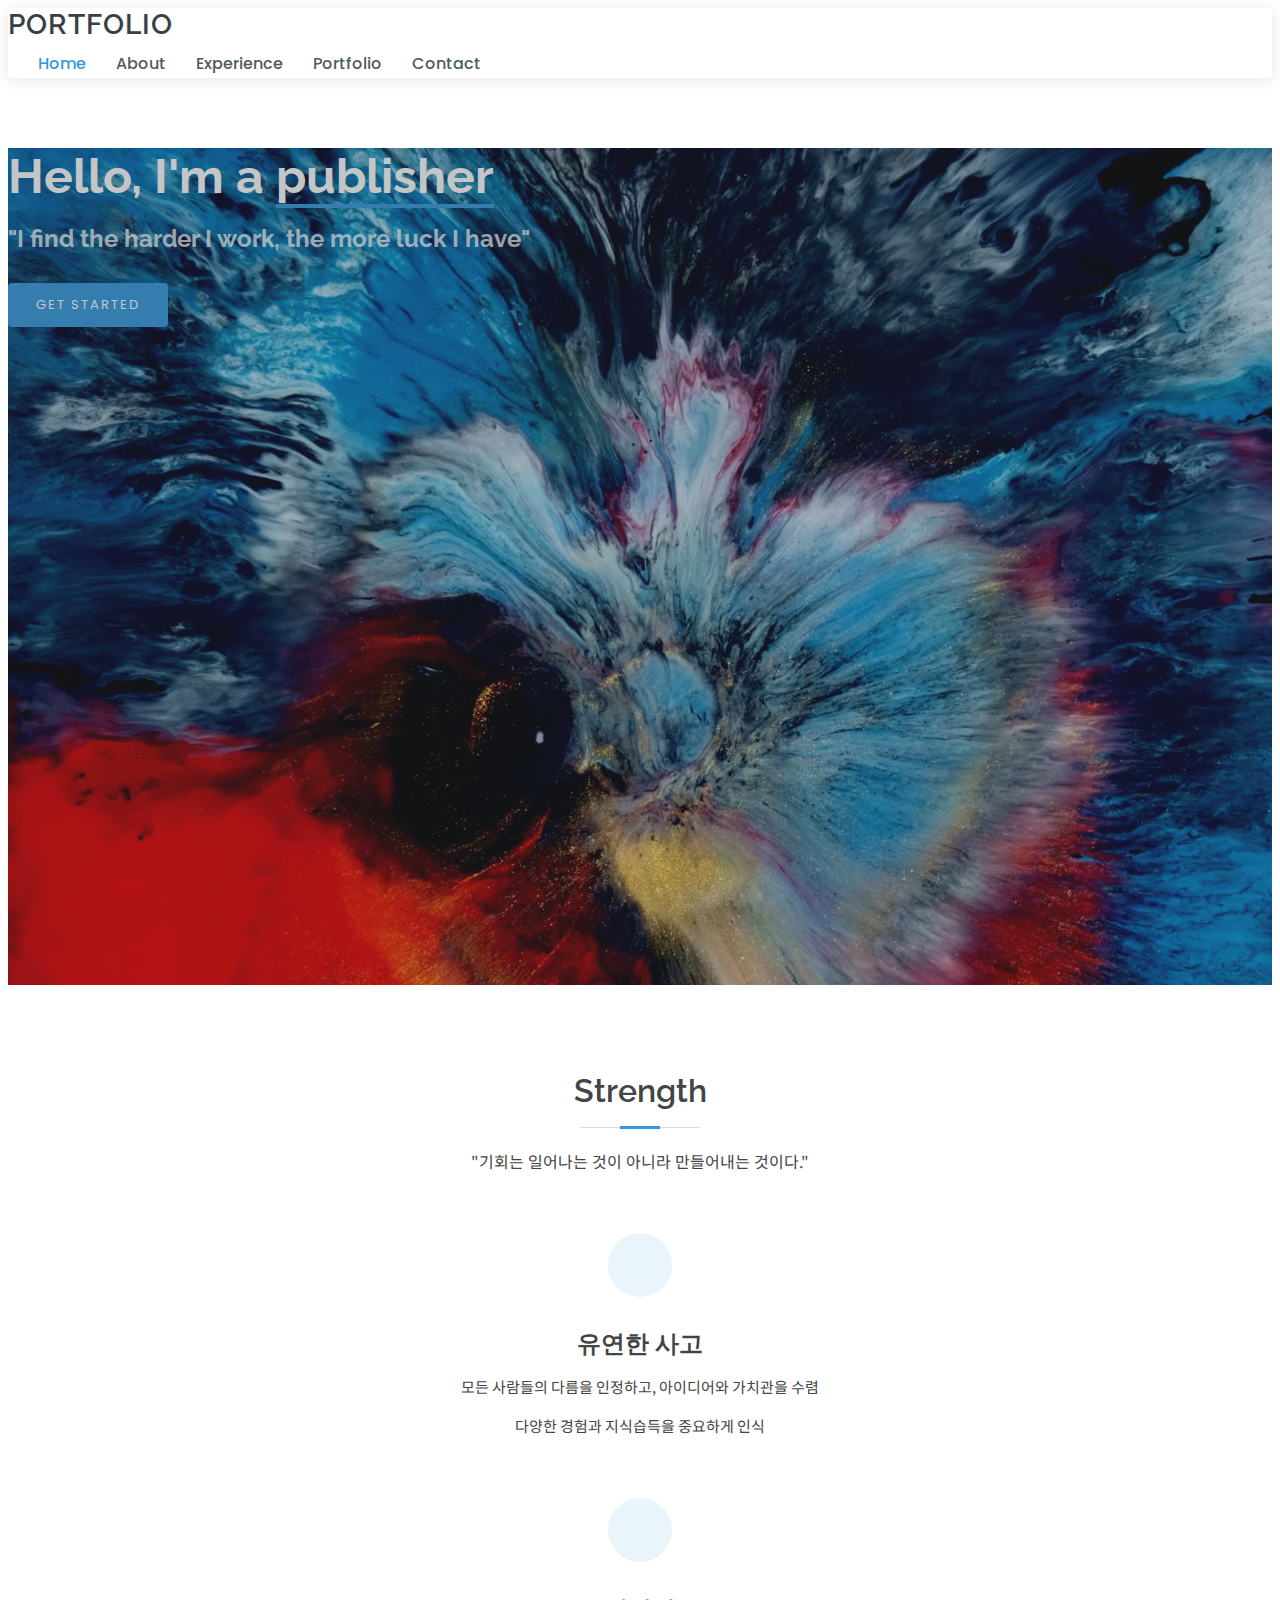
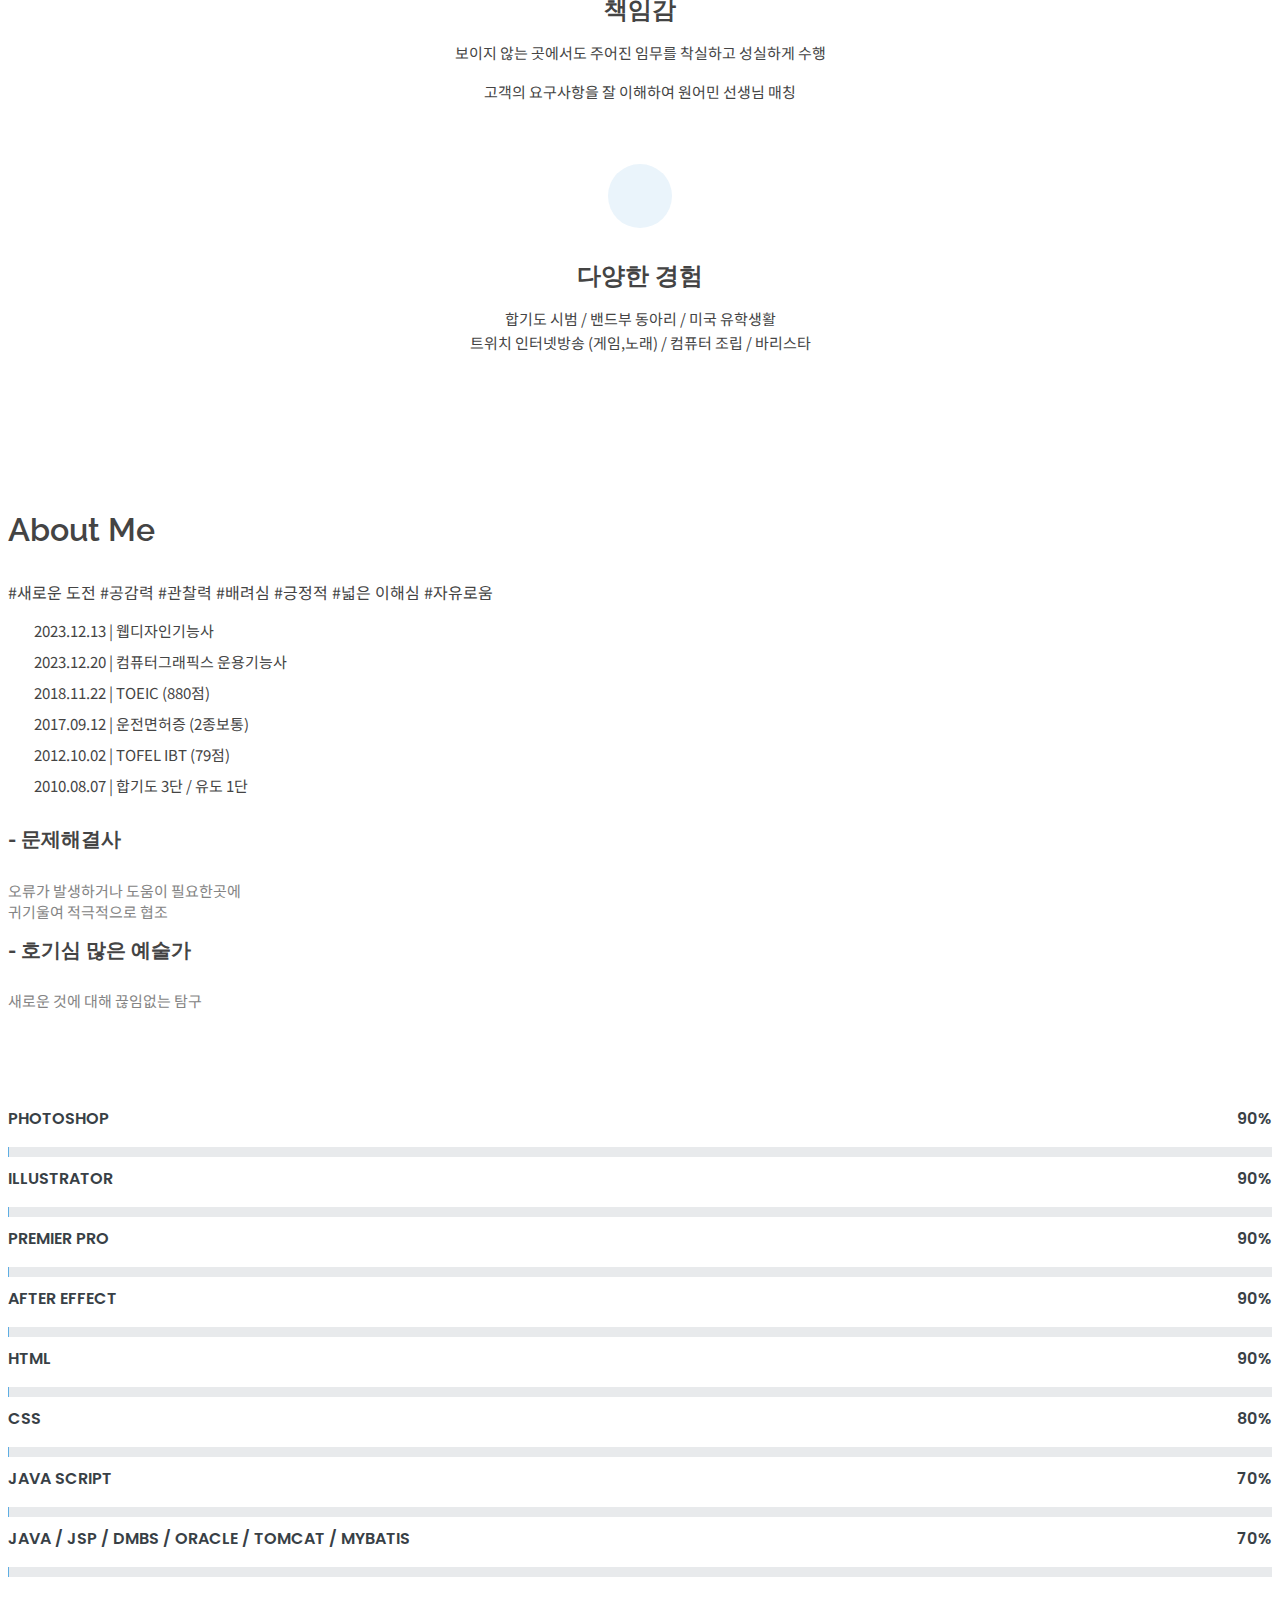
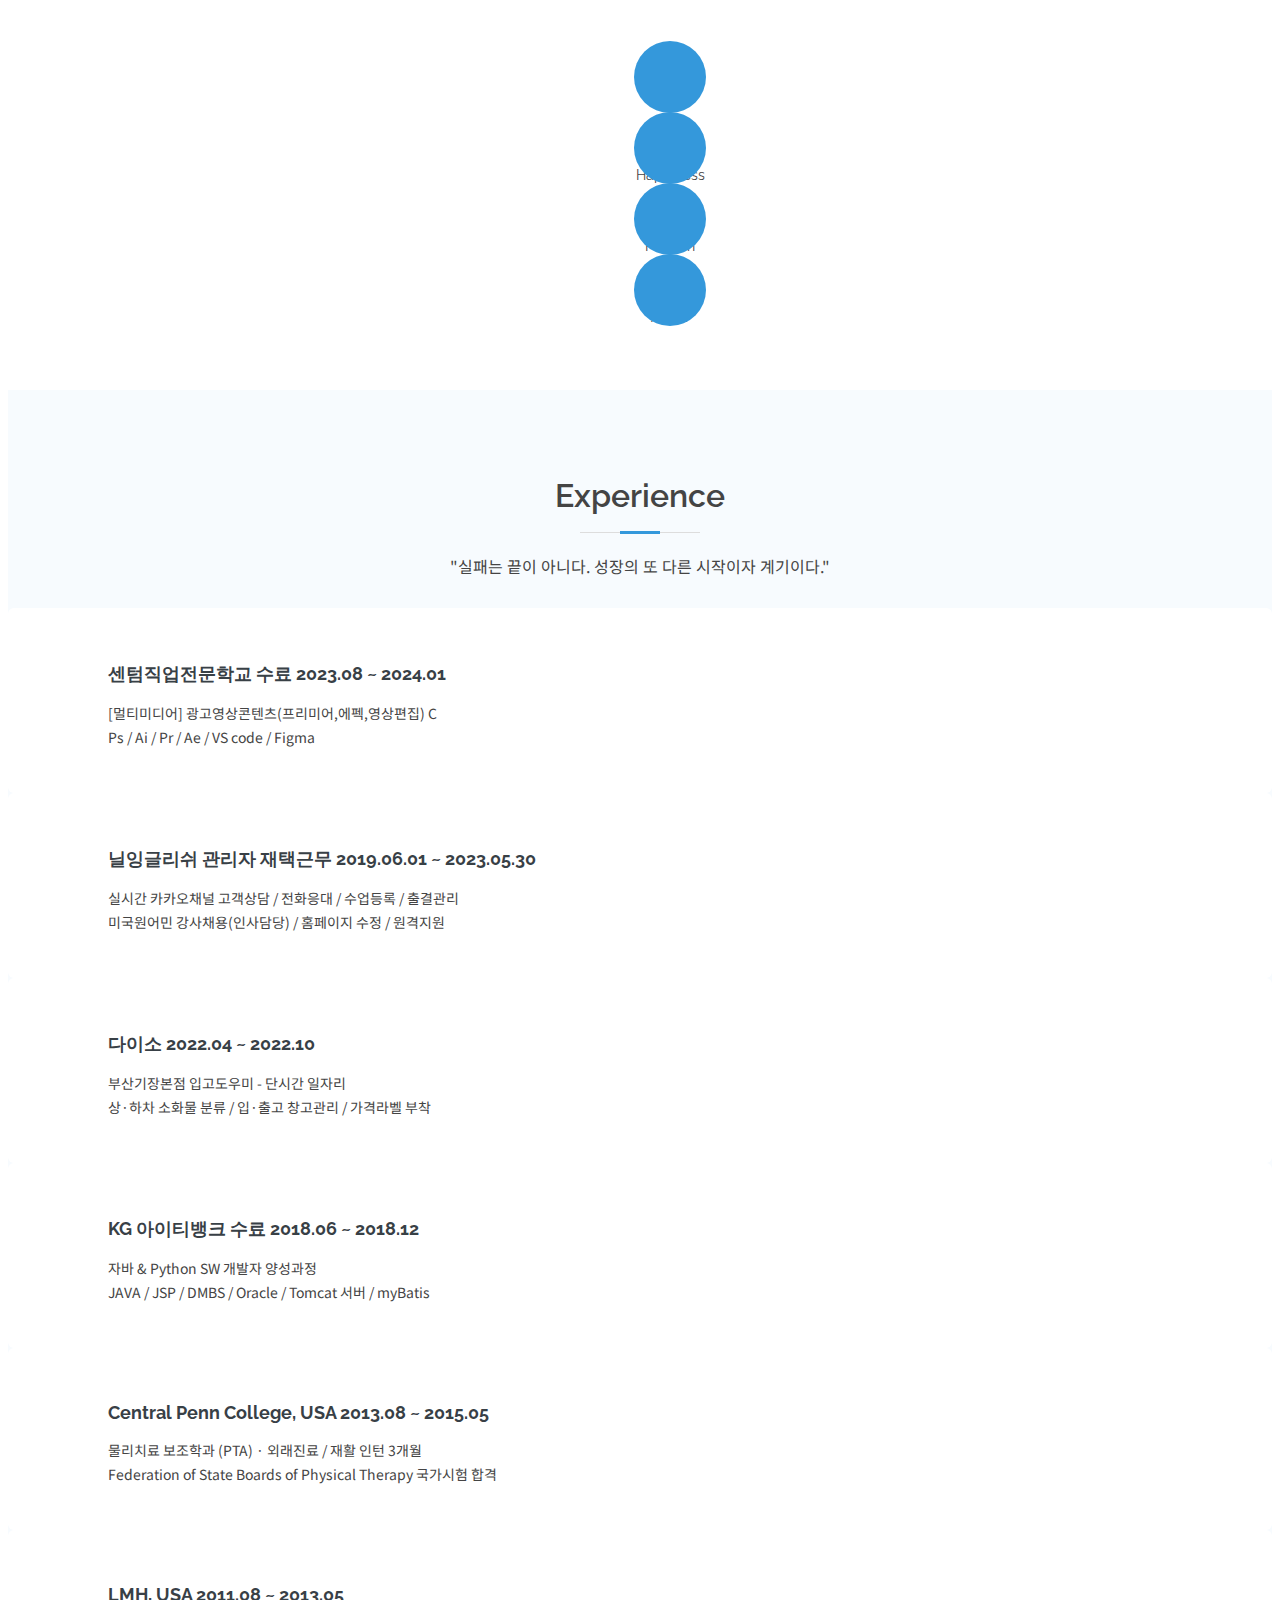
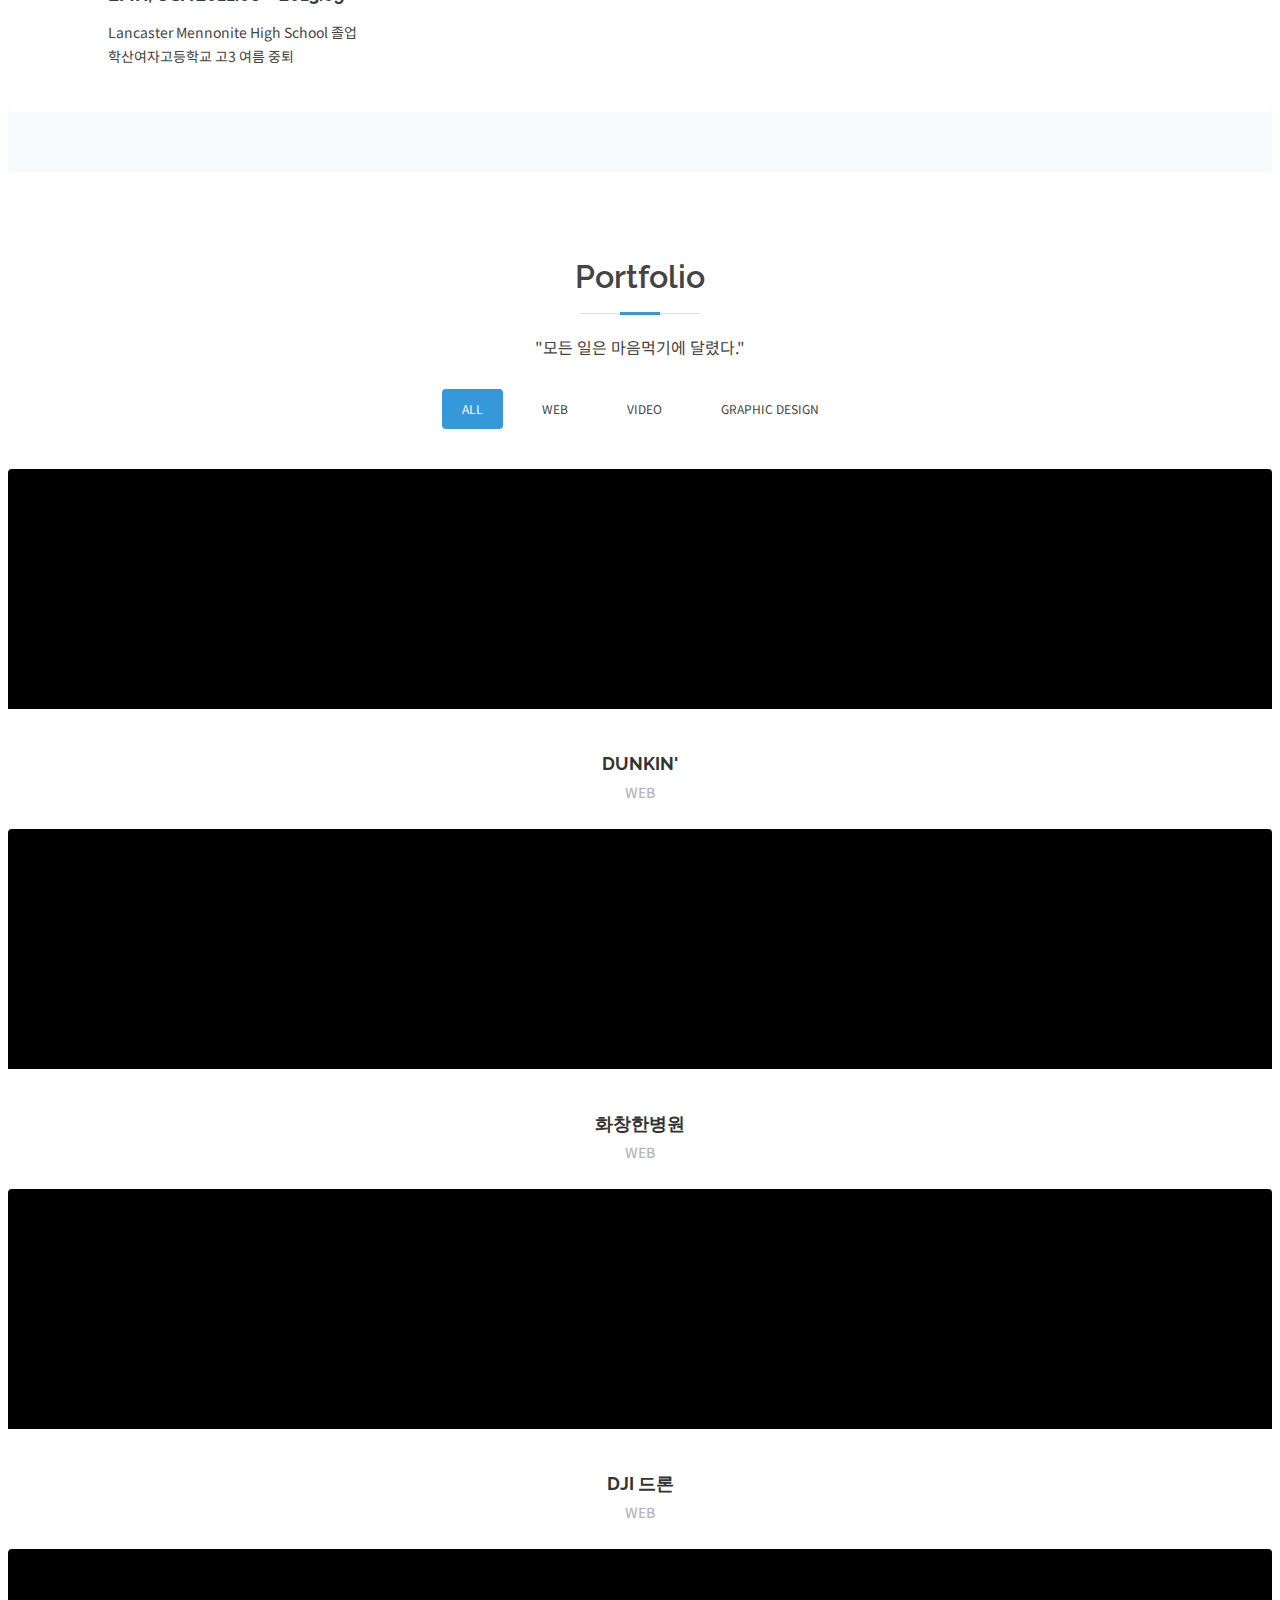
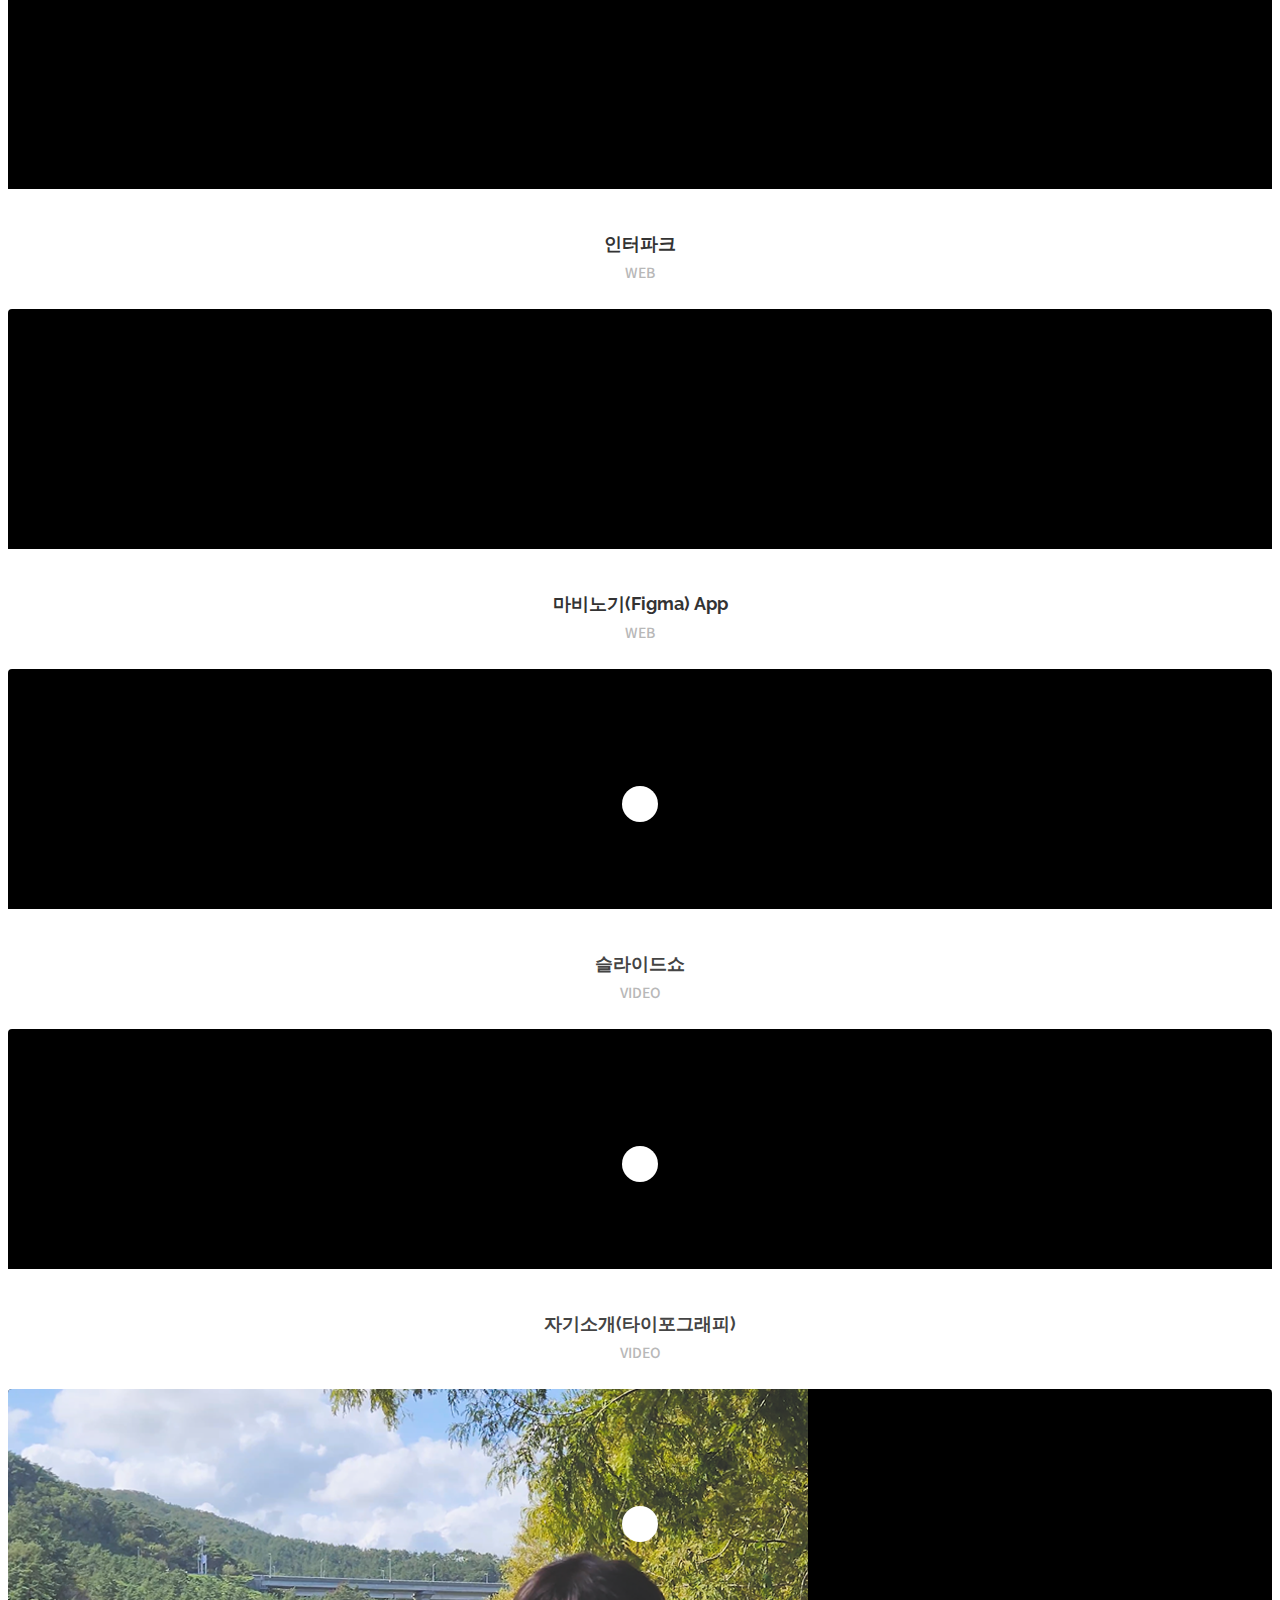
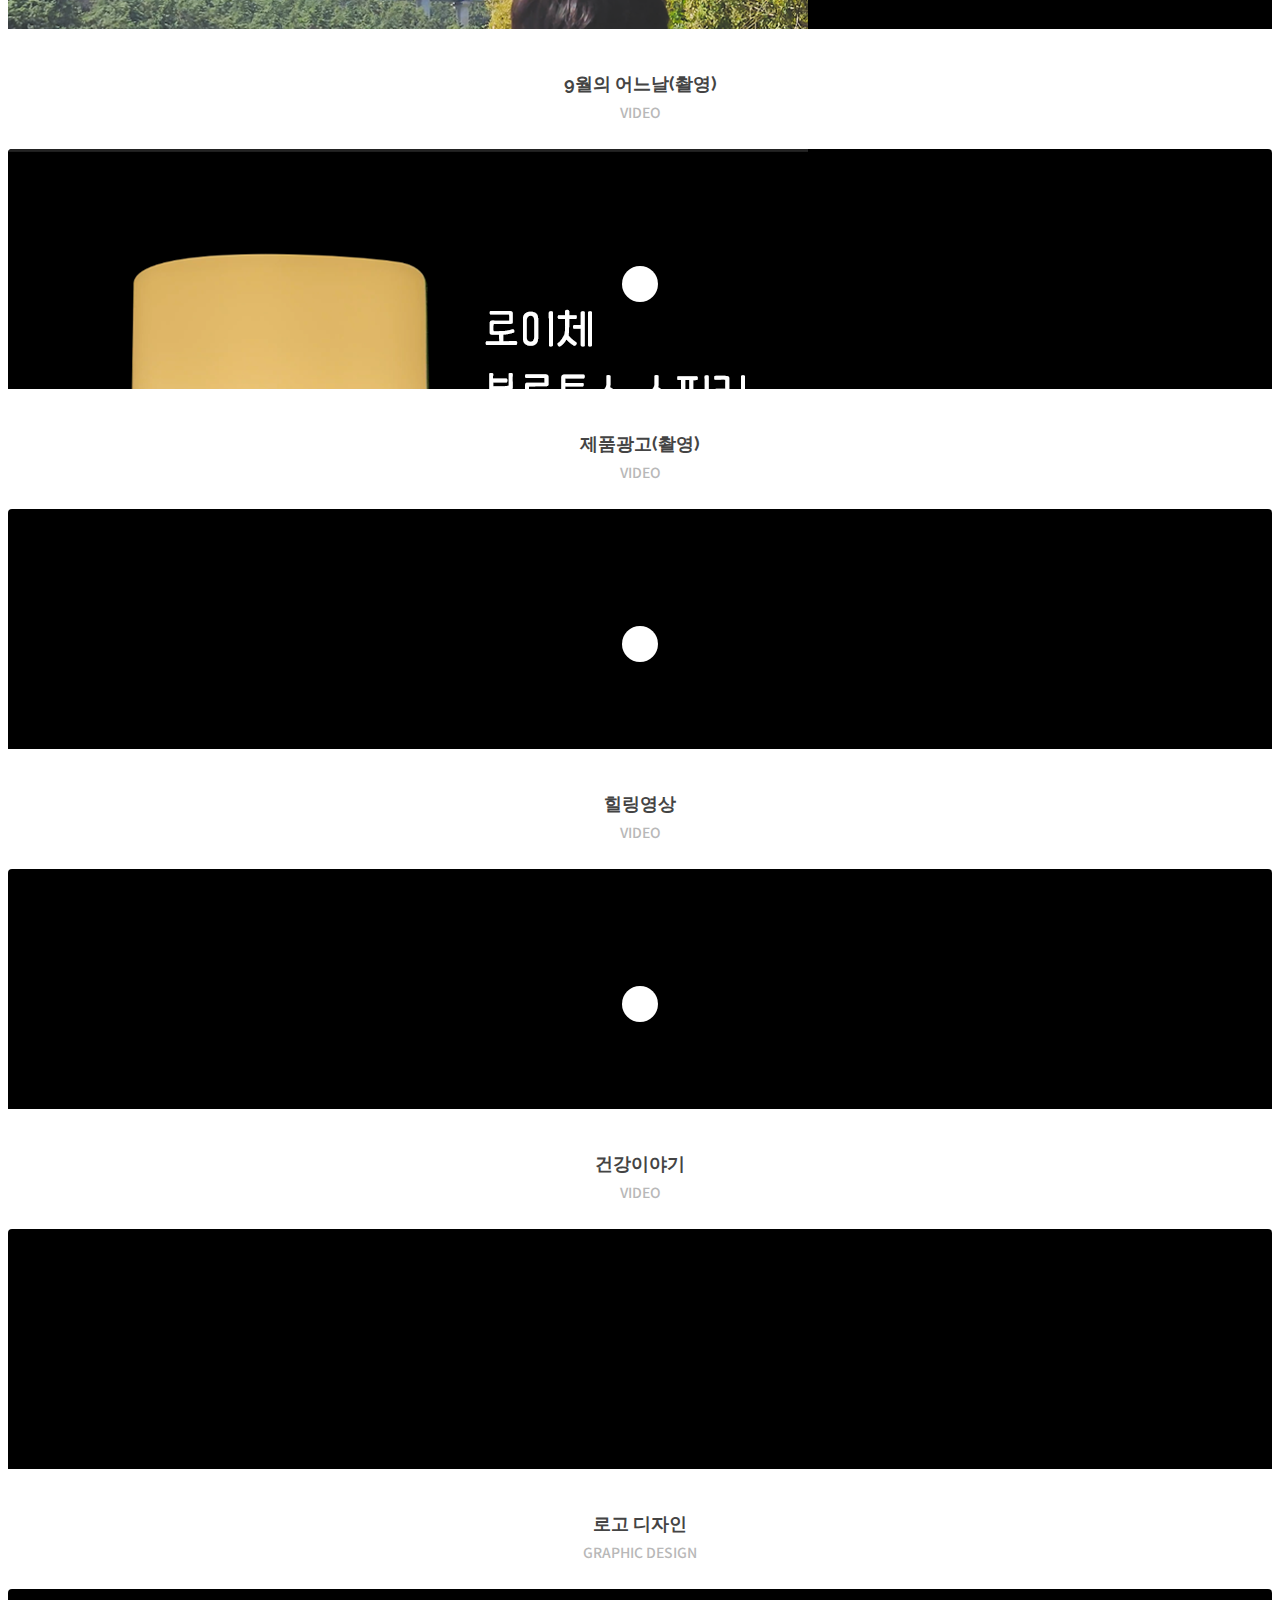
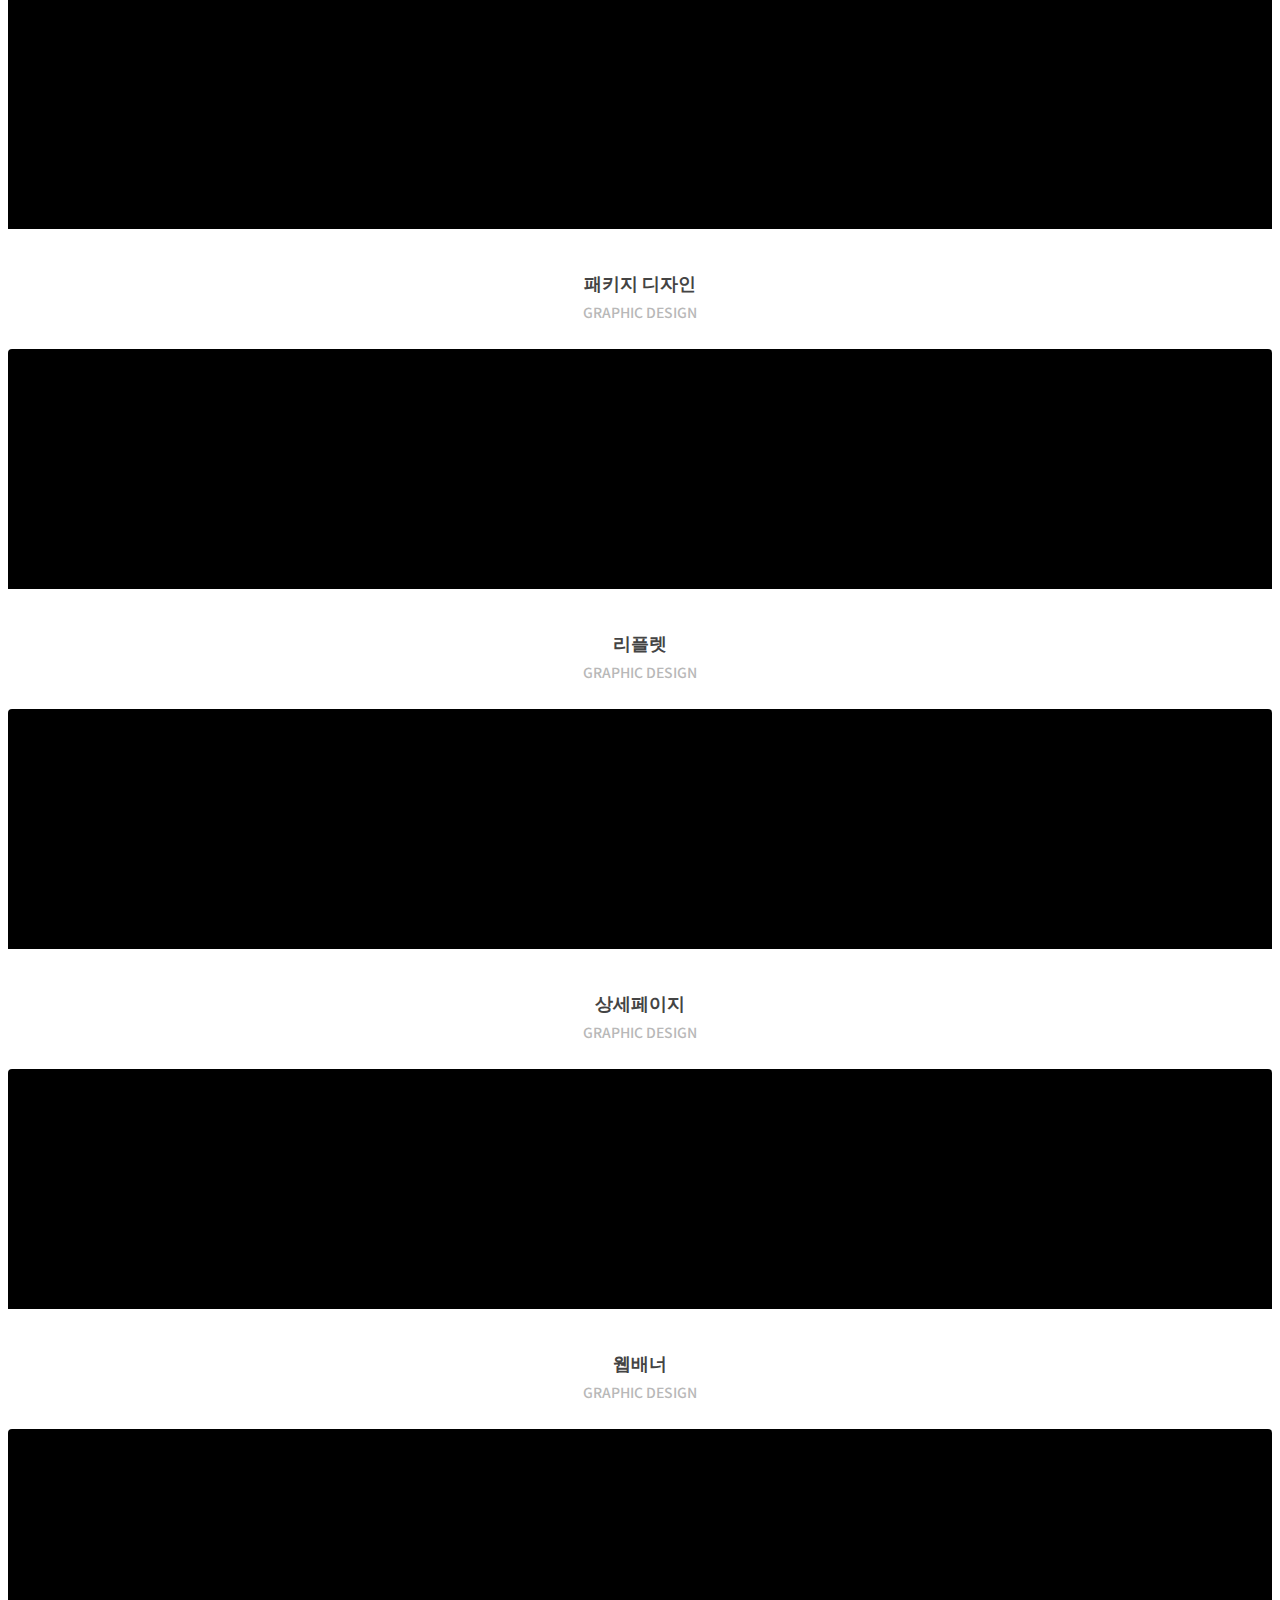
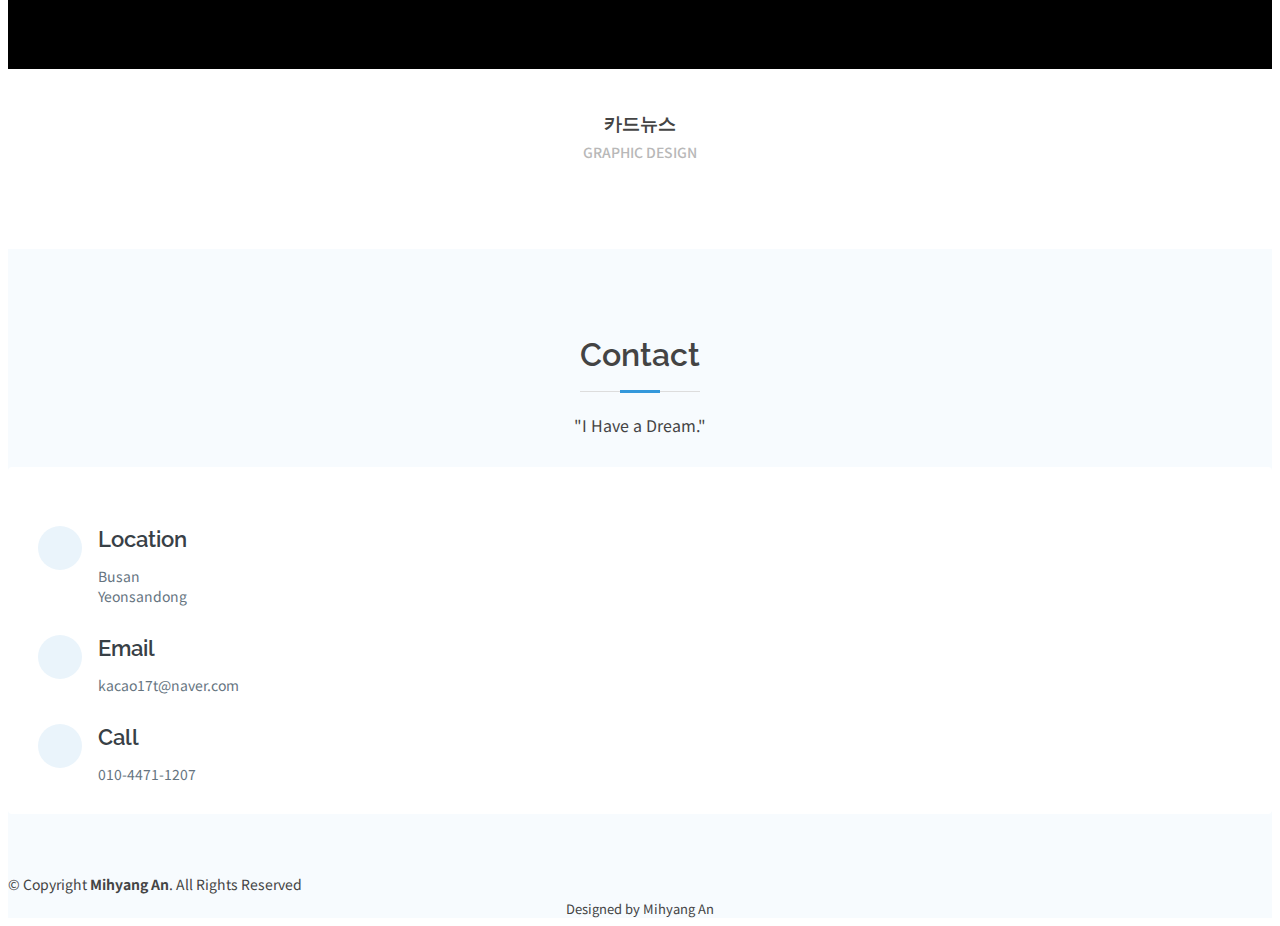
==== commit f3110cbb: "Update index.html" ====
--- a/index.html
+++ b/index.html
@@ -456,7 +456,7 @@
               </figure>
               <div class="portfolio-info">
                 <h4><a
-                    href="https://www.figma.com/file/1aVpAcJ5f06NQvM0twABUc/%EB%A7%88%EB%B9%84%EB%85%B8%EA%B8%B0-App-%EB%94%94%EC%9E%90%EC%9D%B8?type=design&mode=design&t=8eOtancH6yeF771x-0">마비노기
+                    href="https://www.figma.com/file/1aVpAcJ5f06NQvM0twABUc/%EB%A7%88%EB%B9%84%EB%85%B8%EA%B8%B0-App-%EB%94%94%EC%9E%90%EC%9D%B8?type=design&mode=design&t=8eOtancH6yeF771x-0">마비노기(Figma)
                     App</a></h4>
                 <p>Web</p>
               </div>
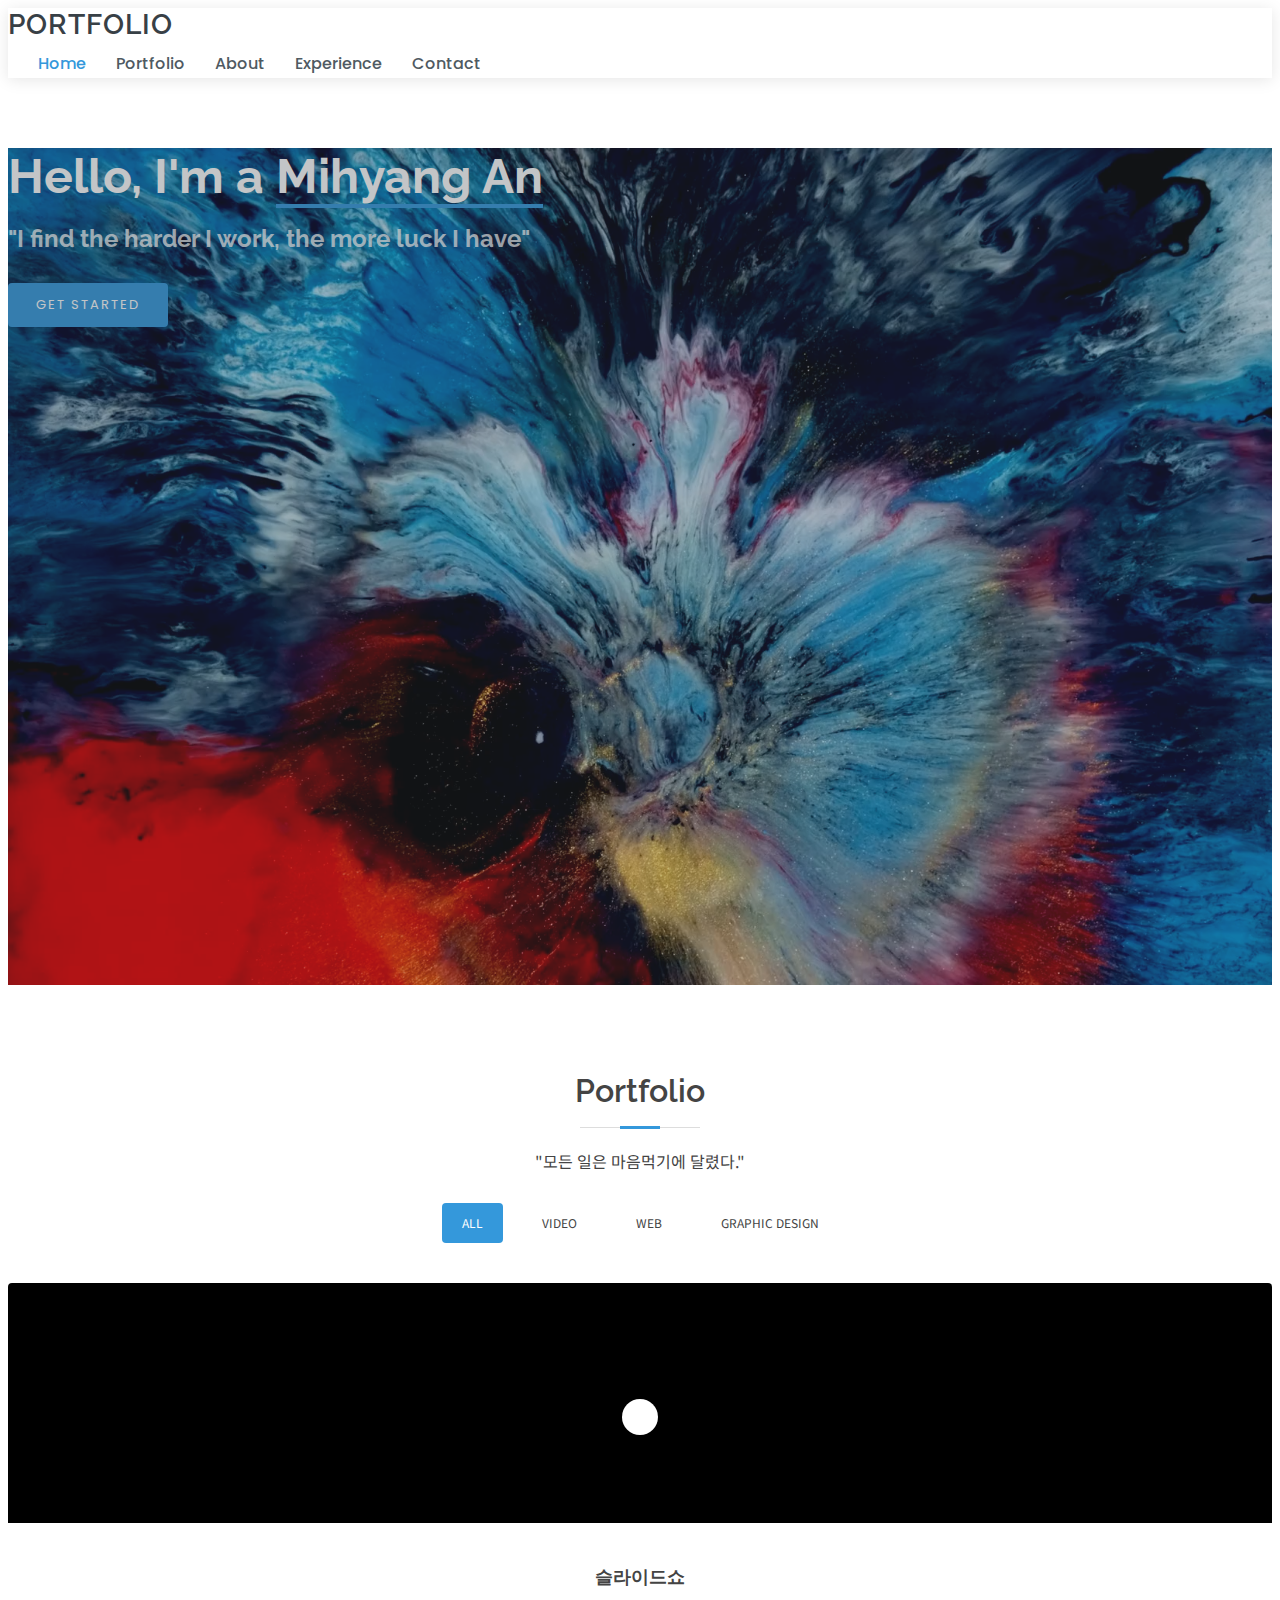
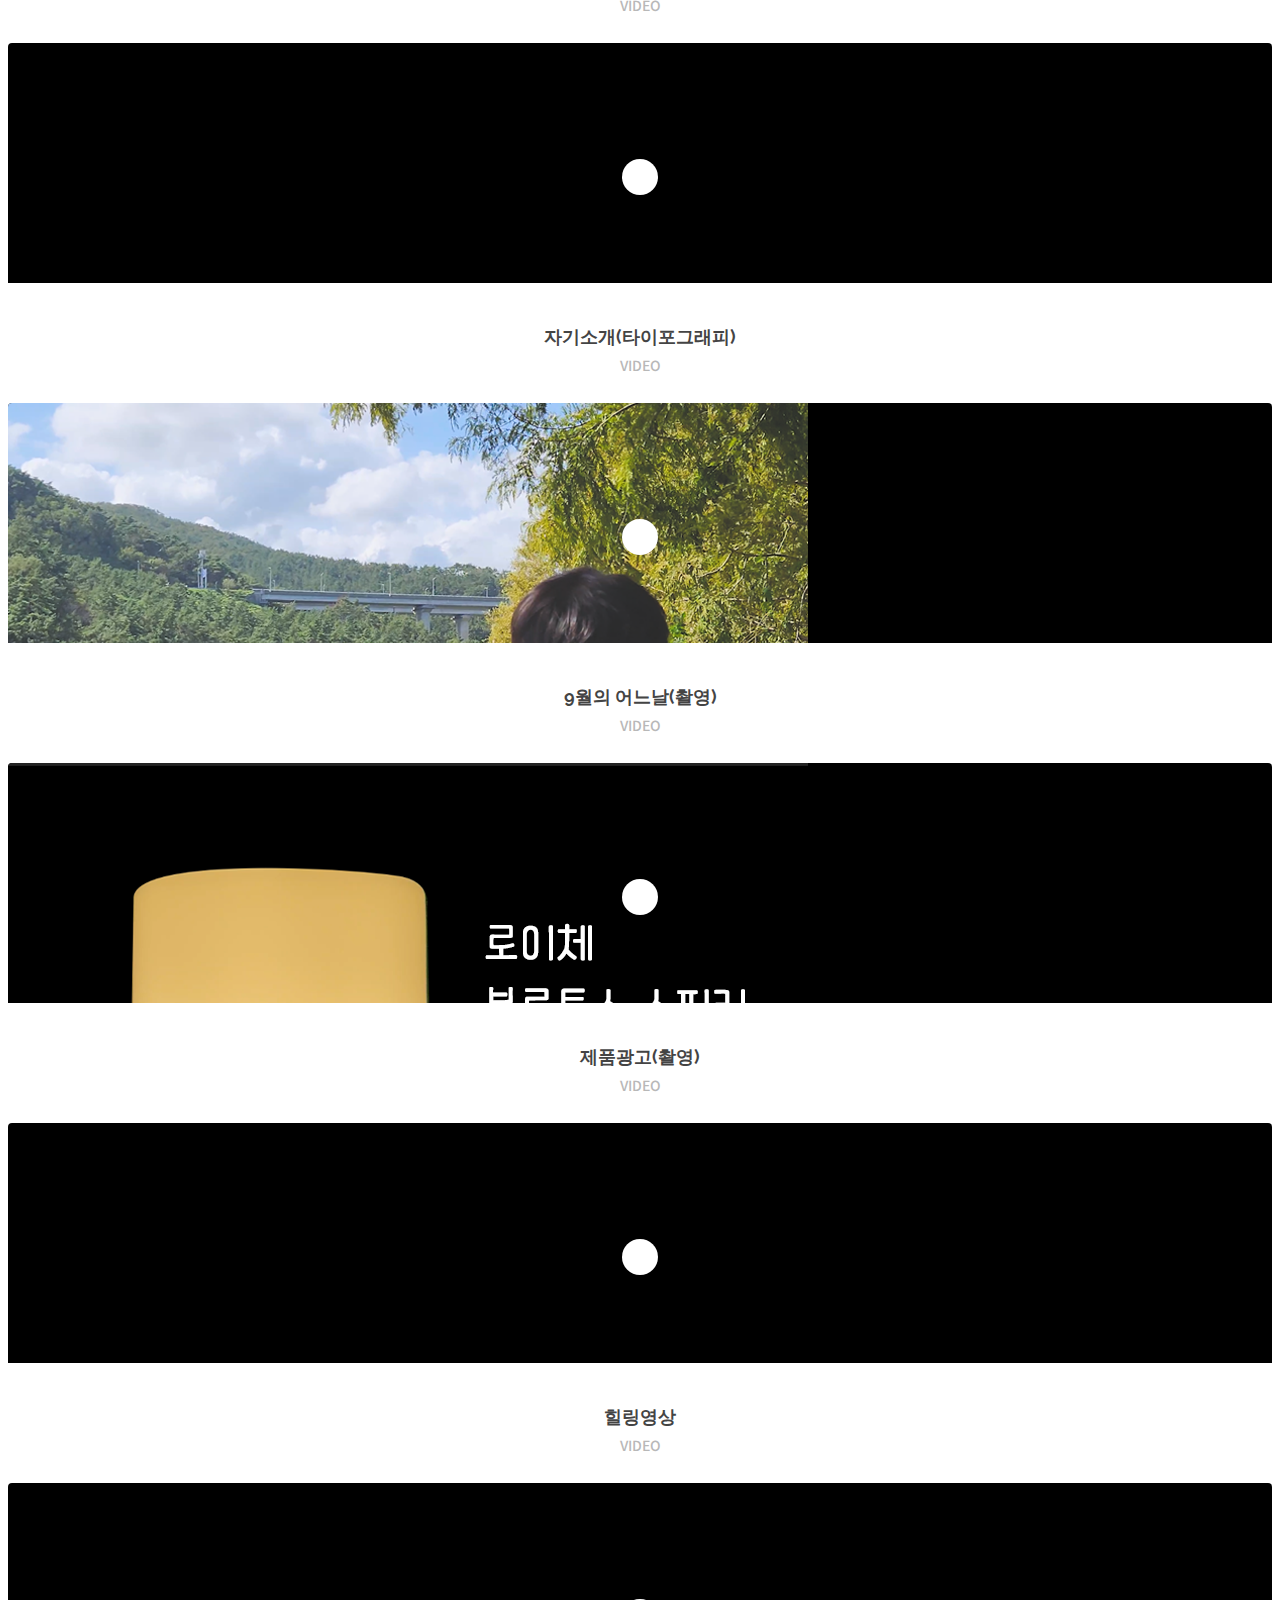
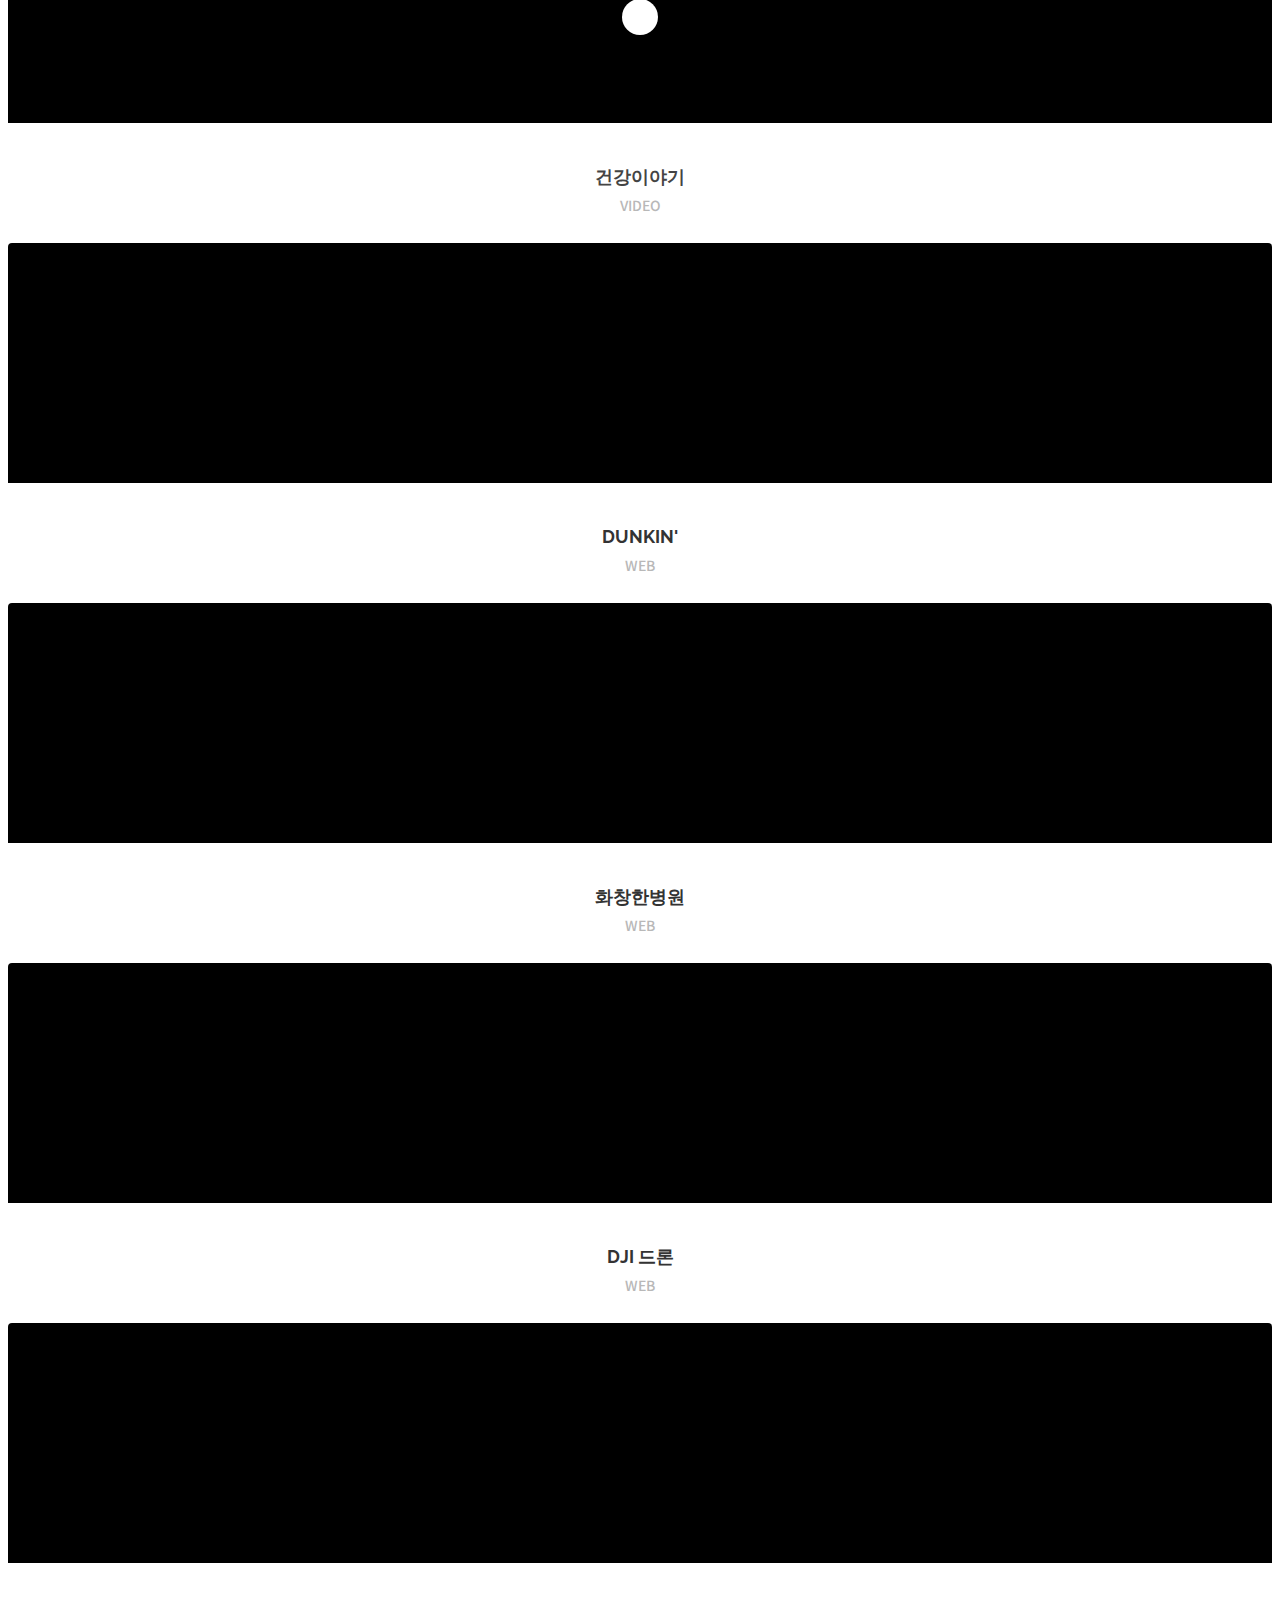
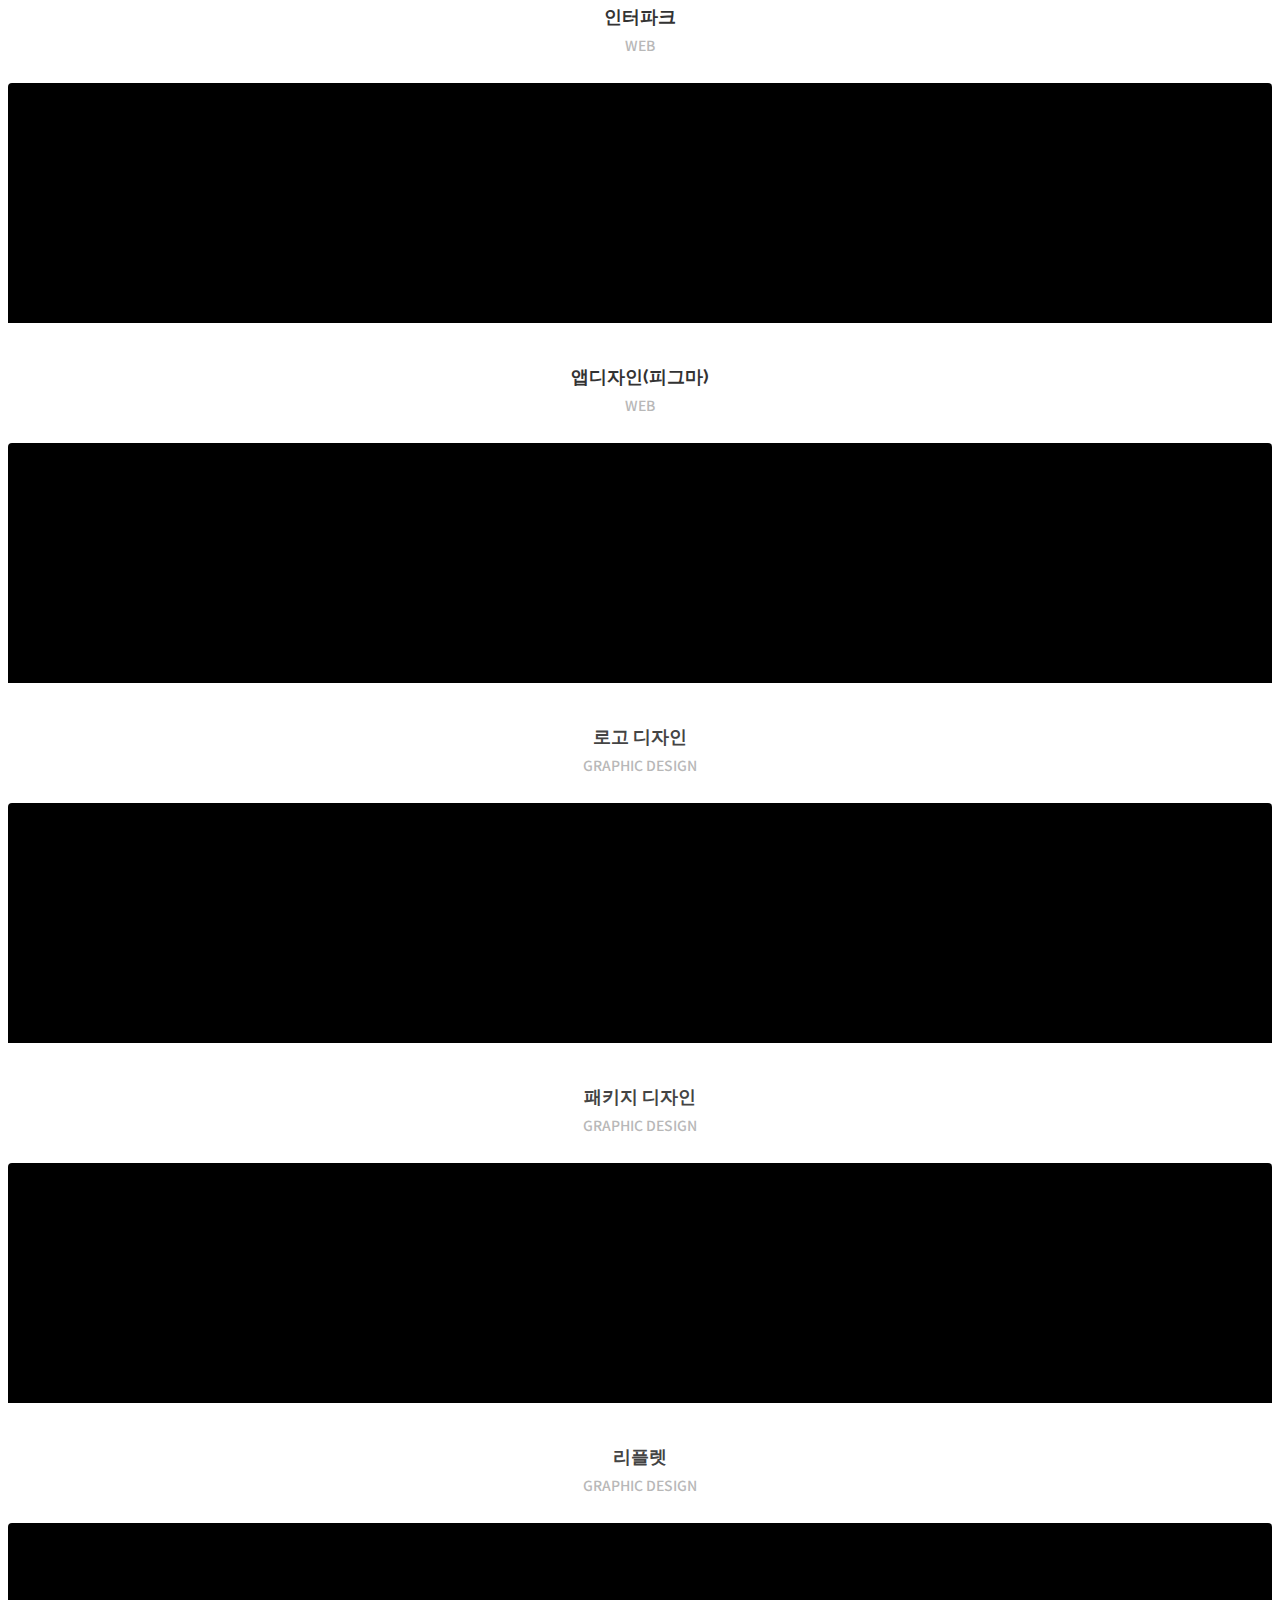
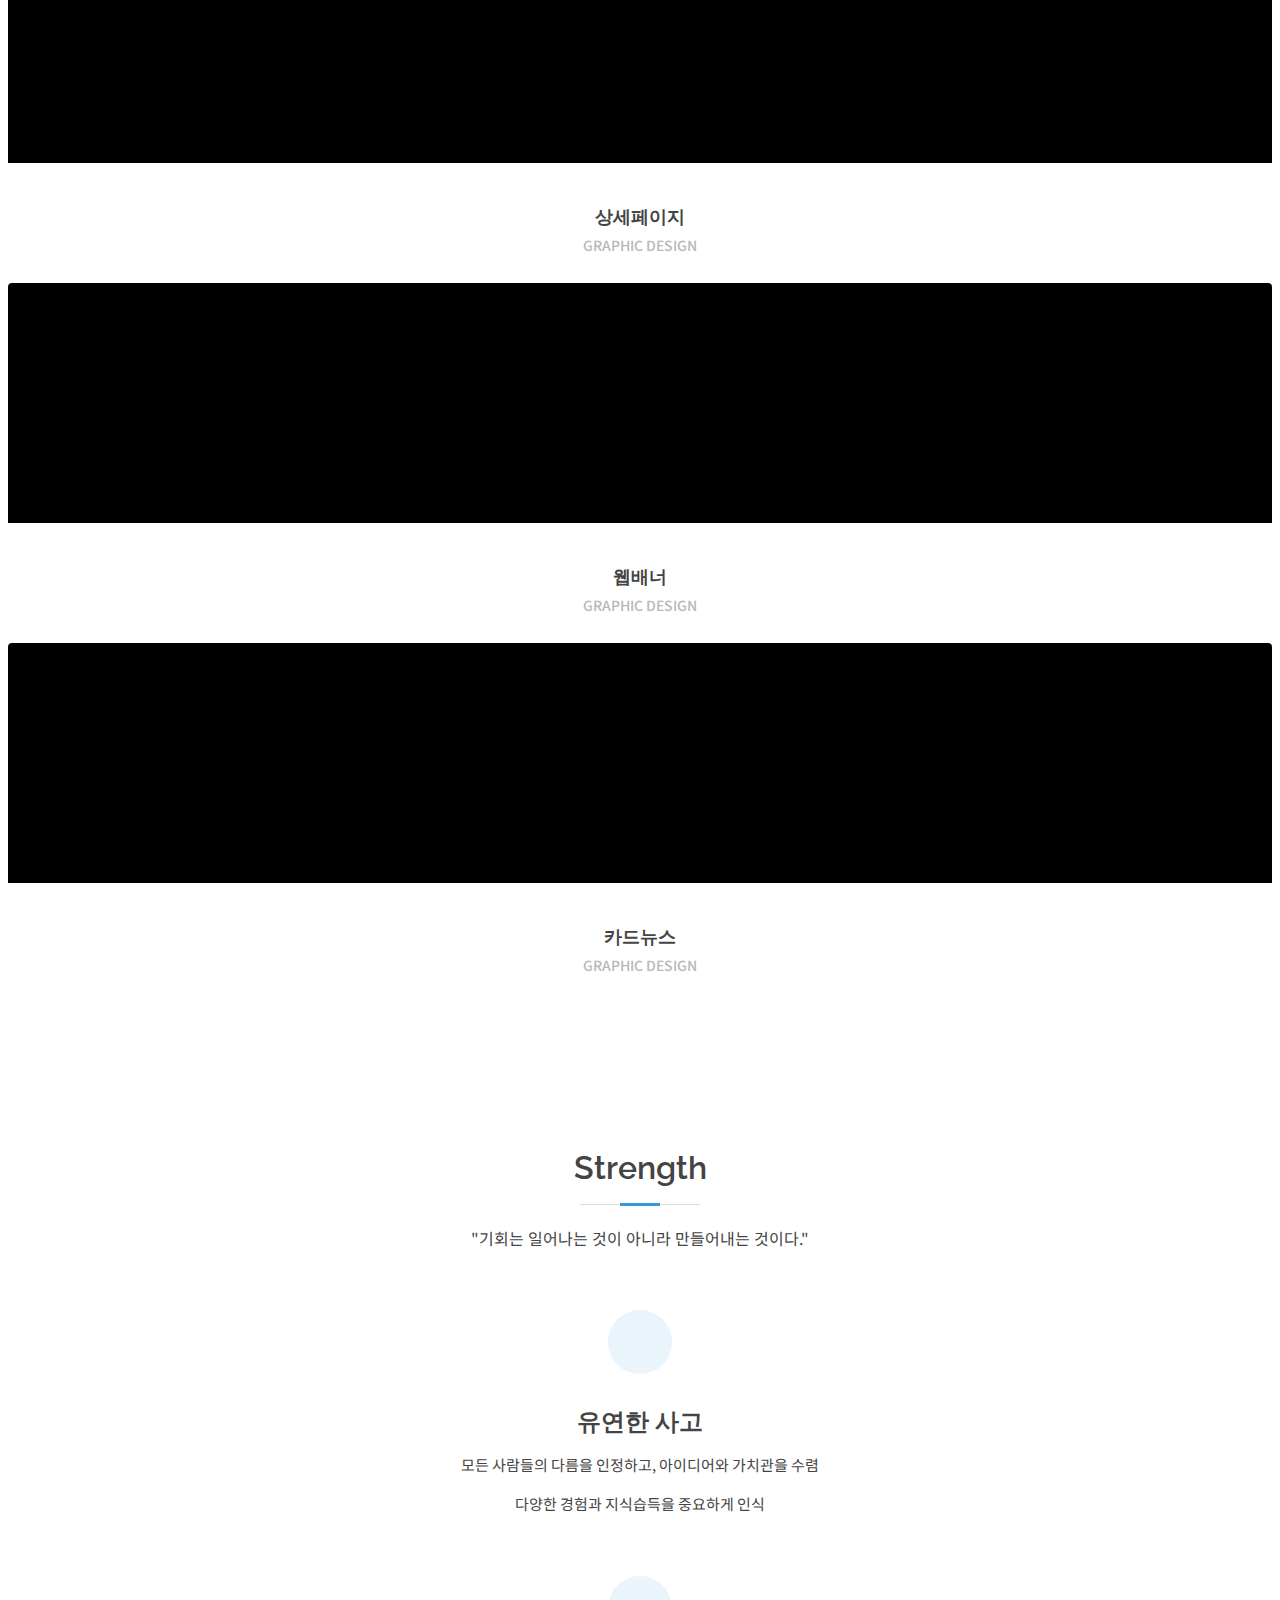
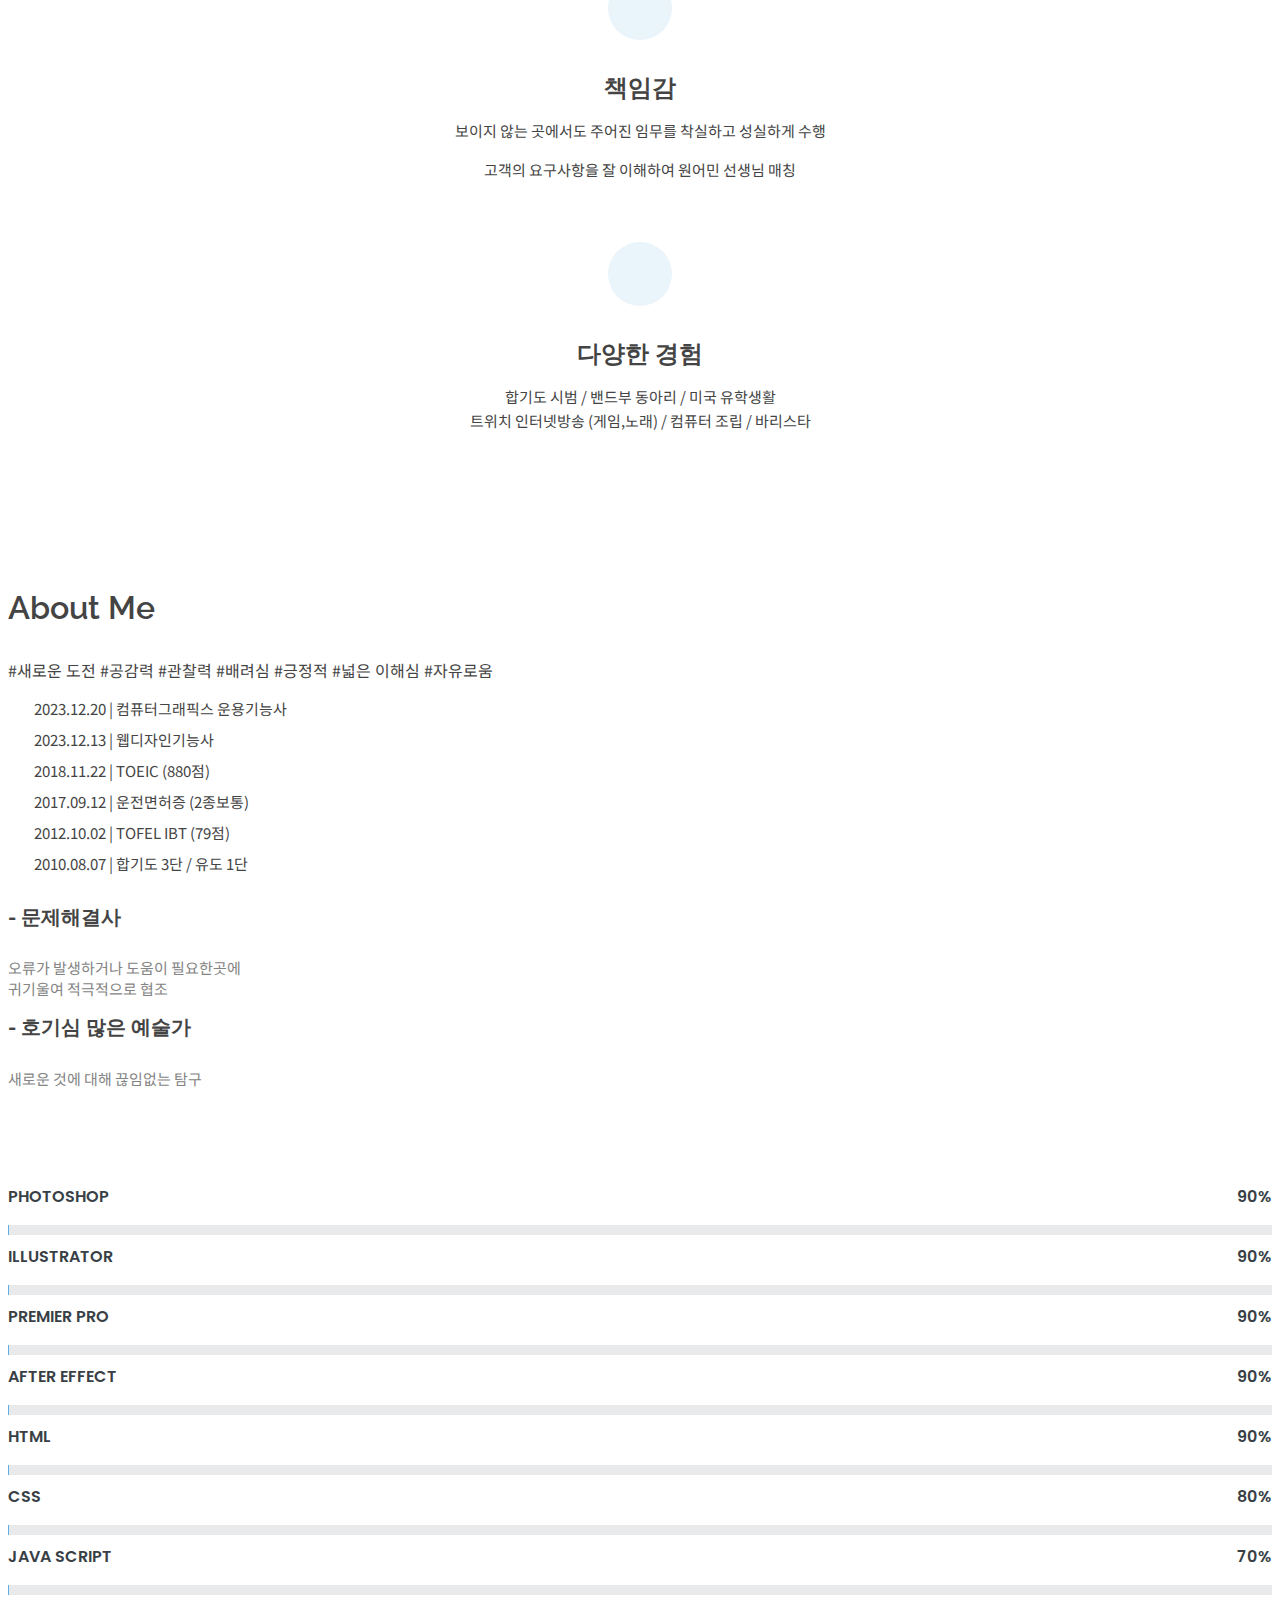
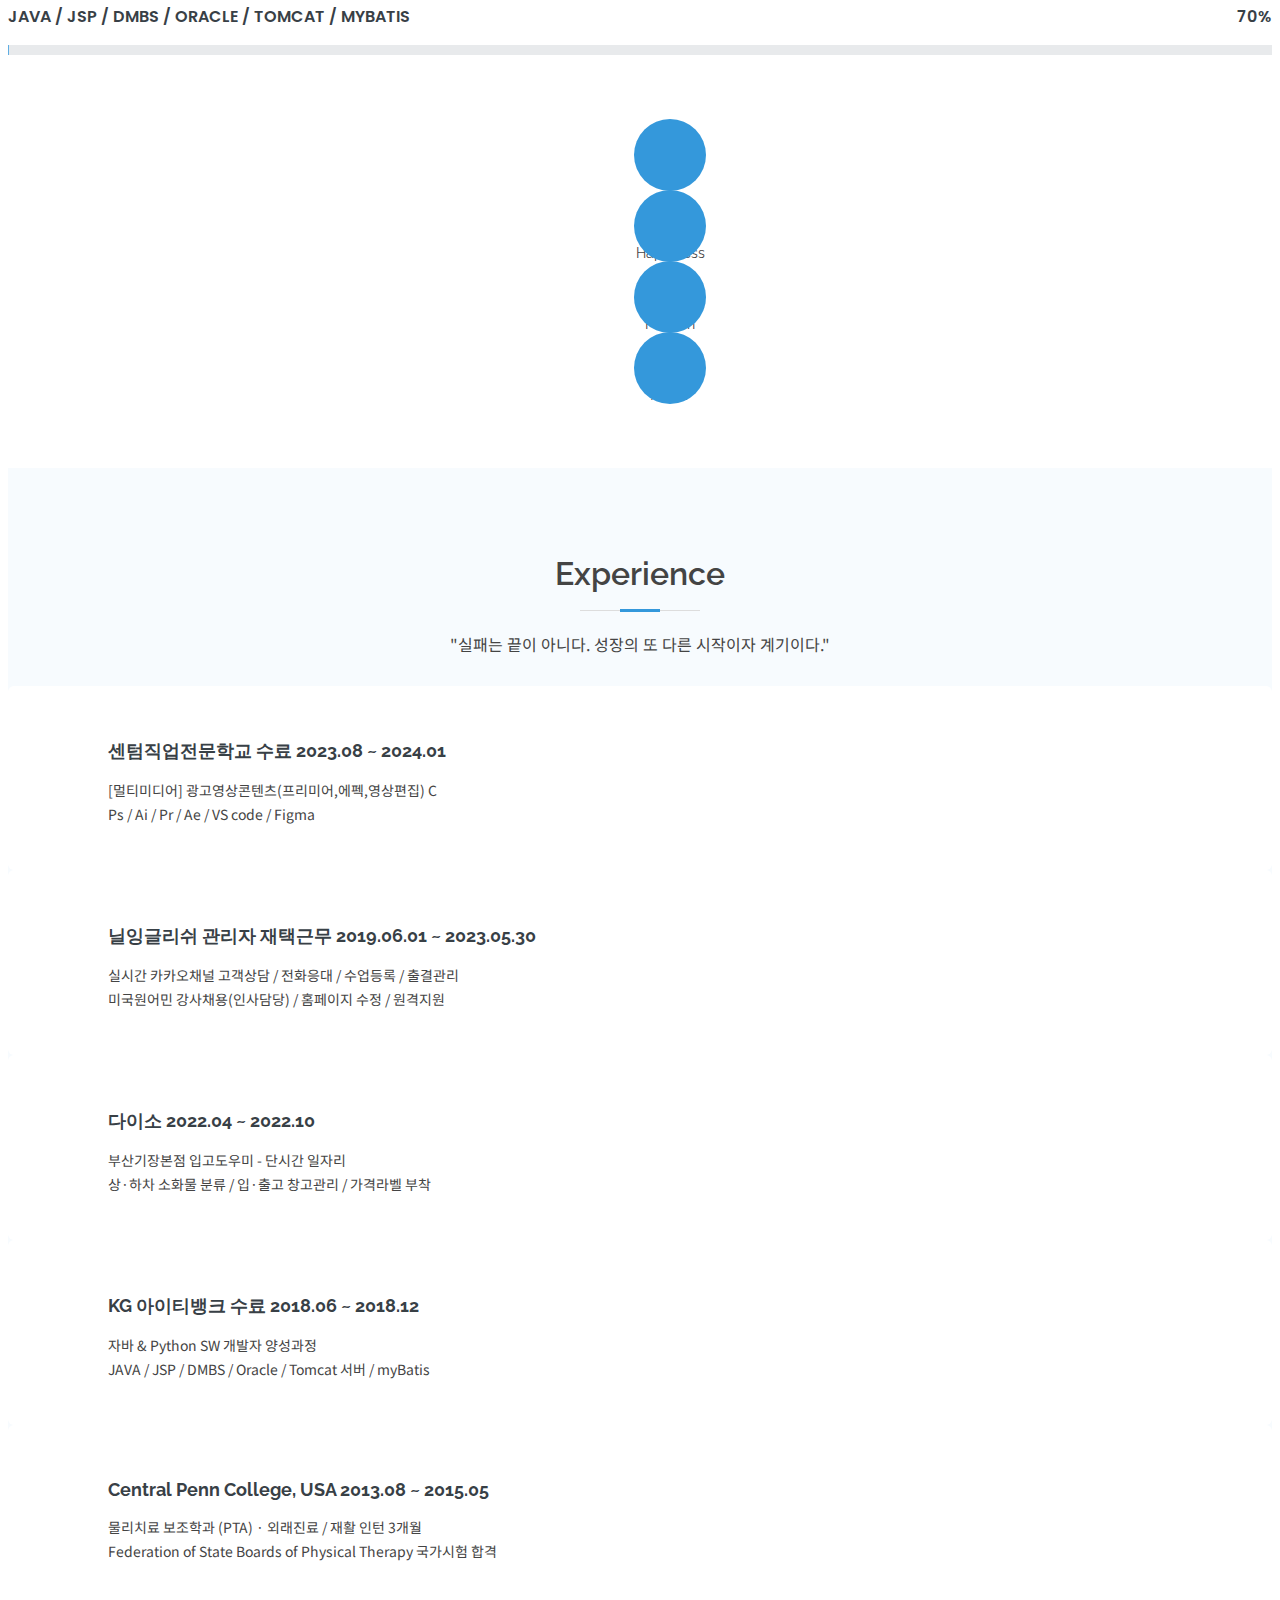
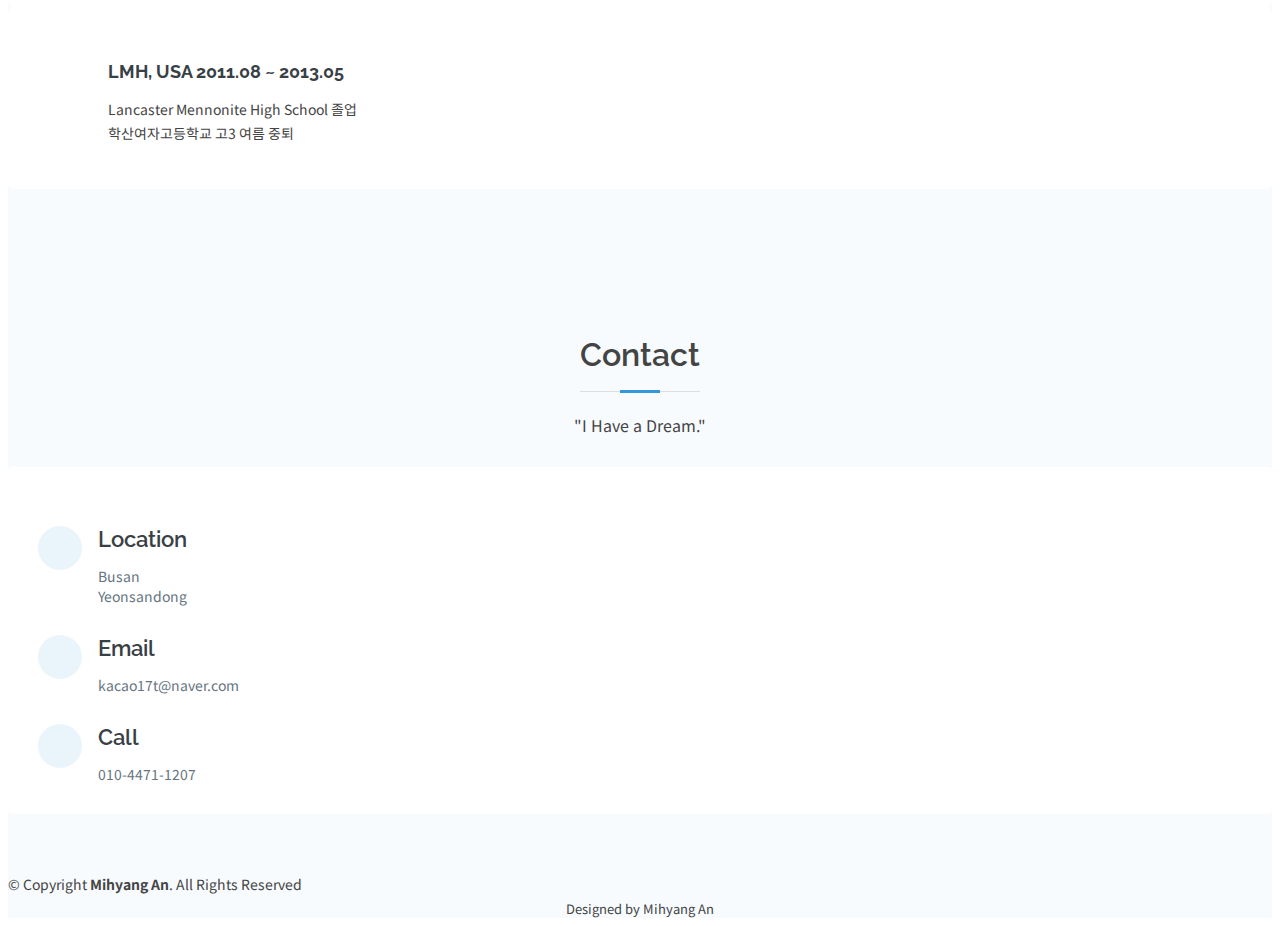
==== commit c746519a: "up" ====
--- a/index.html
+++ b/index.html
@@ -56,9 +56,9 @@
       <nav id="navbar" class="navbar order-last order-lg-0">
         <ul>
           <li><a class="nav-link scrollto active" href="#hero">Home</a></li>
+          <li><a class="nav-link scrollto " href="#portfolio">Portfolio</a></li>
           <li><a class="nav-link scrollto" href="#start">About</a></li>
           <li><a class="nav-link scrollto" href="#experience">Experience</a></li>
-          <li><a class="nav-link scrollto " href="#portfolio">Portfolio</a></li>
           <li><a class="nav-link scrollto" href="#contact">Contact</a></li>
         </ul>
         <i class="bi bi-list mobile-nav-toggle"></i>
@@ -86,13 +86,280 @@
     </div>
 
     <div class="container text-center text-md-left" data-aos="fade-up">
-      <h1>Hello, I'm a <span>publisher</span></h1>
+      <h1>Hello, I'm a <span>Mihyang An</span></h1>
       <h2>"I find the harder I work, the more luck I have"</h2>
       <a href="#main" class="btn-get-started scrollto">Get Started</a>
     </div>
   </section><!-- End Hero -->
 
   <main id="main">
+        <!-- ======= Portfolio Section ======= -->
+        <section id="portfolio" class="portfolio">
+          <div class="container">
+    
+            <div class="section-title">
+              <h2>Portfolio</h2>
+              <p>"모든 일은 마음먹기에 달렸다."</p>
+            </div>
+    
+            <div class="row">
+              <div class="col-lg-12">
+                <ul id="portfolio-flters">
+                  <li data-filter="*" class="filter-active">All</li>
+                  <li data-filter=".filter-app">Video</li>
+                  <li data-filter=".filter-web">Web</li>
+                  <li data-filter=".filter-card">Graphic Design</li>
+    
+                </ul>
+              </div>
+            </div>
+    
+            <div class="row portfolio-container">
+    
+              <div class="col-lg-4 col-md-6 portfolio-item filter-app wow fadeInUp">
+                <div class="portfolio-wrap">
+                  <figure>
+                    <img src="assets/img/portfolio/video1.png" class="img-fluid" alt="">
+                    <a href="assets/img/portfolio/slide.mp4" class="link-preview portfolio-lightbox"
+                      data-gallery="portfolioGallery"><i class='bx bx-play'></i></a>
+                  </figure>
+                  <div class="portfolio-info">
+                    <h4>슬라이드쇼</h4>
+                    <p>Video</p>
+                  </div>
+                </div>
+              </div>
+    
+              <div class="col-lg-4 col-md-6 portfolio-item filter-app wow fadeInUp">
+                <div class="portfolio-wrap">
+                  <figure>
+                    <img src="assets/img/portfolio/video2.png" class="img-fluid" alt="">
+                    <a href="assets/img/portfolio/typo.mp4" class="link-preview portfolio-lightbox"
+                      data-gallery="portfolioGallery"><i class='bx bx-play'></i></a>
+                  </figure>
+                  <div class="portfolio-info">
+                    <h4>자기소개(타이포그래피)</h4>
+                    <p>Video</p>
+                  </div>
+                </div>
+              </div>
+    
+              <div class="col-lg-4 col-md-6 portfolio-item filter-app wow fadeInUp">
+                <div class="portfolio-wrap">
+                  <figure>
+                    <img src="assets/img/portfolio/video5.png" class="img-fluid" alt="">
+                    <a href="assets/img/portfolio/aut.mp4" class="link-preview portfolio-lightbox"
+                      data-gallery="portfolioGallery"><i class='bx bx-play'></i></a>
+                  </figure>
+                  <div class="portfolio-info">
+                    <h4>9월의 어느날(촬영)</h4>
+                    <p>Video</p>
+                  </div>
+                </div>
+              </div>
+    
+              <div class="col-lg-4 col-md-6 portfolio-item filter-app wow fadeInUp">
+                <div class="portfolio-wrap">
+                  <figure>
+                    <img src="assets/img/portfolio/video6.png" class="img-fluid" alt="">
+                    <a href="assets/img/portfolio/goods.mp4" class="link-preview portfolio-lightbox"
+                      data-gallery="portfolioGallery"><i class='bx bx-play'></i></a>
+                  </figure>
+                  <div class="portfolio-info">
+                    <h4>제품광고(촬영)</h4>
+                    <p>Video</p>
+                  </div>
+                </div>
+              </div>
+    
+              <div class="col-lg-4 col-md-6 portfolio-item filter-app wow fadeInUp">
+                <div class="portfolio-wrap">
+                  <figure>
+                    <img src="assets/img/portfolio/video3.png" class="img-fluid" alt="">
+                    <a href="assets/img/portfolio/healing.mp4" class="link-preview portfolio-lightbox"
+                      data-gallery="portfolioGallery"><i class='bx bx-play'></i></a>
+                  </figure>
+                  <div class="portfolio-info">
+                    <h4>힐링영상</h4>
+                    <p>Video</p>
+                  </div>
+                </div>
+              </div>
+    
+              <div class="col-lg-4 col-md-6 portfolio-item filter-app wow fadeInUp">
+                <div class="portfolio-wrap">
+                  <figure>
+                    <img src="assets/img/portfolio/video4.png" class="img-fluid" alt="">
+                    <a href="assets/img/portfolio/foodstory.mp4" class="link-preview portfolio-lightbox"
+                      data-gallery="portfolioGallery"><i class='bx bx-play'></i></a>
+                  </figure>
+                  <div class="portfolio-info">
+                    <h4>건강이야기</h4>
+                    <p>Video</p>
+                  </div>
+                </div>
+              </div>
+    
+    
+              <div class="col-lg-4 col-md-6 portfolio-item filter-web wow fadeInUp" data-wow-delay="0.1s">
+                <div class="portfolio-wrap">
+                  <figure>
+                    <img src="assets/img/portfolio/web0.png" class="img-fluid" alt="">
+                    <a href="web/dunkin/index.html" class="link-details" title="More Details"><i class="bx bx-link"></i></a>
+                  </figure>
+                  <div class="portfolio-info">
+                    <h4><a href="web/dunkin/index.html">DUNKIN'</a></h4>
+                    <p>Web</p>
+                  </div>
+                </div>
+              </div>
+    
+              <div class="col-lg-4 col-md-6 portfolio-item filter-web wow fadeInUp" data-wow-delay="0.1s">
+                <div class="portfolio-wrap">
+                  <figure>
+                    <img src="assets/img/portfolio/web1.png" class="img-fluid" alt="">
+                    <a href="web/hospital/index.html" class="link-details" title="More Details"><i
+                        class="bx bx-link"></i></a>
+                  </figure>
+                  <div class="portfolio-info">
+                    <h4><a href="web/hospital/index.html">화창한병원</a></h4>
+                    <p>Web</p>
+                  </div>
+                </div>
+              </div>
+    
+              <div class="col-lg-4 col-md-6 portfolio-item filter-web wow fadeInUp" data-wow-delay="0.2s">
+                <div class="portfolio-wrap">
+                  <figure>
+                    <img src="assets/img/portfolio/web3.png" class="img-fluid" alt="">
+                    <a href="web/drone/index.html" class="link-details" title="More Details"><i class="bx bx-link"></i></a>
+                  </figure>
+                  <div class="portfolio-info">
+                    <h4><a href="web/drone/index.html">DJI 드론</a></h4>
+                    <p>Web</p>
+                  </div>
+                </div>
+              </div>
+    
+              <div class="col-lg-4 col-md-6 portfolio-item filter-web wow fadeInUp" data-wow-delay="0.1s">
+                <div class="portfolio-wrap">
+                  <figure>
+                    <img src="assets/img/portfolio/web2.png" class="img-fluid" alt="">
+                    <a href="web/interpark/index.html" class="link-details" title="More Details"><i
+                        class="bx bx-link"></i></a>
+                  </figure>
+                  <div class="portfolio-info">
+                    <h4><a href="web/interpark/index.html">인터파크</a></h4>
+                    <p>Web</p>
+                  </div>
+                </div>
+              </div>
+    
+              <div class="col-lg-4 col-md-6 portfolio-item filter-web wow fadeInUp" data-wow-delay="0.1s">
+                <div class="portfolio-wrap">
+                  <figure>
+                    <img src="assets/img/portfolio/phone2.png" class="img-fluid" alt="">
+                    <a href="https://www.figma.com/file/1aVpAcJ5f06NQvM0twABUc/%EB%A7%88%EB%B9%84%EB%85%B8%EA%B8%B0-App-%EB%94%94%EC%9E%90%EC%9D%B8?type=design&mode=design&t=8eOtancH6yeF771x-0"
+                      target="_blank" class="link-details" title="More Details"><i class="bx bx-link"></i></a>
+                  </figure>
+                  <div class="portfolio-info">
+                    <h4><a
+                        href="https://www.figma.com/file/1aVpAcJ5f06NQvM0twABUc/%EB%A7%88%EB%B9%84%EB%85%B8%EA%B8%B0-App-%EB%94%94%EC%9E%90%EC%9D%B8?type=design&mode=design&t=8eOtancH6yeF771x-0">앱디자인(피그마)
+                        </a></h4>
+                    <p>Web</p>
+                  </div>
+                </div>
+              </div>
+    
+              <div class="col-lg-4 col-md-6 portfolio-item filter-card wow fadeInUp" data-wow-delay="0.1s">
+                <div class="portfolio-wrap">
+                  <figure>
+                    <img src="assets/img/portfolio/design1.png" class="img-fluid" alt="">
+                    <a href="assets/img/portfolio/logo_detail.png" class="link-details portfolio-lightbox"
+                      data-gallery="portfolioGallery"><i class="bx bx-plus"></i></a>
+                  </figure>
+                  <div class="portfolio-info">
+                    <h4>로고 디자인</h4>
+                    <p>graphic design</p>
+                  </div>
+                </div>
+              </div>
+    
+              <div class="col-lg-4 col-md-6 portfolio-item filter-card wow fadeInUp" data-wow-delay="0.1s">
+                <div class="portfolio-wrap">
+                  <figure>
+                    <img src="assets/img/portfolio/package2.png" class="img-fluid" alt="">
+                    <a href="assets/img/portfolio/package_together.png" class="link-details portfolio-lightbox"
+                      data-gallery="portfolioGallery"><i class="bx bx-plus"></i></a>
+                  </figure>
+                  <div class="portfolio-info">
+                    <h4>패키지 디자인</a></h4>
+                    <p>GRAPHIC DESIGN</p>
+                  </div>
+                </div>
+              </div>
+    
+              <div class="col-lg-4 col-md-6 portfolio-item filter-card wow fadeInUp" data-wow-delay="0.1s">
+                <div class="portfolio-wrap">
+                  <figure>
+                    <img src="assets/img/portfolio/leaflet_cover00.png" class="img-fluid" alt="">
+                    <a href="assets/img/portfolio/leaflet_detail.png" class="link-details portfolio-lightbox"
+                      data-gallery="portfolioGallery"><i class="bx bx-plus"></i></a>
+                  </figure>
+                  <div class="portfolio-info">
+                    <h4>리플렛</h4>
+                    <p>GRAPHIC DESIGN</p>
+                  </div>
+                </div>
+              </div>
+    
+              <div class="col-lg-4 col-md-6 portfolio-item filter-card wow fadeInUp" data-wow-delay="0.1s">
+                <div class="portfolio-wrap">
+                  <figure>
+                    <img src="assets/img/portfolio/ergo_cover.PNG" class="img-fluid" alt="">
+                    <a href="assets/img/portfolio/detail_page0.png" class="link-details portfolio-lightbox"
+                      data-gallery="portfolioGallery"><i class="bx bx-plus"></i></a>
+                  </figure>
+                  <div class="portfolio-info">
+                    <h4>상세페이지</h4>
+                    <p>GRAPHIC DESIGN</p>
+                  </div>
+                </div>
+              </div>
+    
+              <div class="col-lg-4 col-md-6 portfolio-item filter-card wow fadeInUp" data-wow-delay="0.1s">
+                <div class="portfolio-wrap">
+                  <figure>
+                    <img src="assets/img/portfolio/banner1.png" class="img-fluid" alt="">
+                    <a href="assets/img/portfolio/web_banner.PNG" class="link-details portfolio-lightbox"
+                      data-gallery="portfolioGallery"><i class="bx bx-plus"></i></a>
+                  </figure>
+                  <div class="portfolio-info">
+                    <h4>웹배너</a></h4>
+                    <p>graphic design</p>
+                  </div>
+                </div>
+              </div>
+    
+              <div class="col-lg-4 col-md-6 portfolio-item filter-card wow fadeInUp" data-wow-delay="0.1s">
+                <div class="portfolio-wrap">
+                  <figure>
+                    <img src="assets/img/portfolio/1.png" class="img-fluid" alt="">
+                    <a href="assets/img/portfolio/cardNews.png" class="link-details portfolio-lightbox"
+                      data-gallery="portfolioGallery"><i class="bx bx-plus"></i></a>
+                  </figure>
+                  <div class="portfolio-info">
+                    <h4>카드뉴스</h4>
+                    <p>GRAPHIC DESIGN</p>
+                  </div>
+                </div>
+              </div>
+    
+    
+            </div>
+    
+          </div>
+        </section><!-- End Portfolio Section -->
 
     <!-- ======= What We Do Section ======= -->
     <section id="what-we-do" class="what-we-do">
@@ -150,8 +417,8 @@
               #새로운 도전 #공감력 #관찰력 #배려심 #긍정적 #넓은 이해심 #자유로움
             </p>
             <ul>
+              <li><i class="bx bx-check-double"></i> 2023.12.20 | 컴퓨터그래픽스 운용기능사</li>
               <li><i class="bx bx-check-double"></i> 2023.12.13 | 웹디자인기능사</li>
-              <li><i class="bx bx-check-double"></i> 2023.12.20 | 컴퓨터그래픽스 운용기능사</li>
               <li><i class="bx bx-check-double"></i> 2018.11.22 | TOEIC (880점)</li>
               <li><i class="bx bx-check-double"></i> 2017.09.12 | 운전면허증 (2종보통)</li>
               <li><i class="bx bx-check-double"></i> 2012.10.02 | TOFEL IBT (79점)</li>
@@ -370,273 +637,7 @@
       </div>
     </section><!-- End Services Section -->
 
-    <!-- ======= Portfolio Section ======= -->
-    <section id="portfolio" class="portfolio">
-      <div class="container">
-
-        <div class="section-title">
-          <h2>Portfolio</h2>
-          <p>"모든 일은 마음먹기에 달렸다."</p>
-        </div>
-
-        <div class="row">
-          <div class="col-lg-12">
-            <ul id="portfolio-flters">
-              <li data-filter="*" class="filter-active">All</li>
-              <li data-filter=".filter-web">Web</li>
-              <li data-filter=".filter-app">Video</li>
-              <li data-filter=".filter-card">Graphic Design</li>
-
-            </ul>
-          </div>
-        </div>
-
-        <div class="row portfolio-container">
-
-          <div class="col-lg-4 col-md-6 portfolio-item filter-web wow fadeInUp" data-wow-delay="0.1s">
-            <div class="portfolio-wrap">
-              <figure>
-                <img src="assets/img/portfolio/web0.png" class="img-fluid" alt="">
-                <a href="web/dunkin/index.html" class="link-details" title="More Details"><i class="bx bx-link"></i></a>
-              </figure>
-              <div class="portfolio-info">
-                <h4><a href="web/dunkin/index.html">DUNKIN'</a></h4>
-                <p>Web</p>
-              </div>
-            </div>
-          </div>
-
-          <div class="col-lg-4 col-md-6 portfolio-item filter-web wow fadeInUp" data-wow-delay="0.1s">
-            <div class="portfolio-wrap">
-              <figure>
-                <img src="assets/img/portfolio/web1.png" class="img-fluid" alt="">
-                <a href="web/hospital/index.html" class="link-details" title="More Details"><i
-                    class="bx bx-link"></i></a>
-              </figure>
-              <div class="portfolio-info">
-                <h4><a href="web/hospital/index.html">화창한병원</a></h4>
-                <p>Web</p>
-              </div>
-            </div>
-          </div>
-
-          <div class="col-lg-4 col-md-6 portfolio-item filter-web wow fadeInUp" data-wow-delay="0.2s">
-            <div class="portfolio-wrap">
-              <figure>
-                <img src="assets/img/portfolio/web3.png" class="img-fluid" alt="">
-                <a href="web/drone/index.html" class="link-details" title="More Details"><i class="bx bx-link"></i></a>
-              </figure>
-              <div class="portfolio-info">
-                <h4><a href="web/drone/index.html">DJI 드론</a></h4>
-                <p>Web</p>
-              </div>
-            </div>
-          </div>
-
-          <div class="col-lg-4 col-md-6 portfolio-item filter-web wow fadeInUp" data-wow-delay="0.1s">
-            <div class="portfolio-wrap">
-              <figure>
-                <img src="assets/img/portfolio/web2.png" class="img-fluid" alt="">
-                <a href="web/interpark/index.html" class="link-details" title="More Details"><i
-                    class="bx bx-link"></i></a>
-              </figure>
-              <div class="portfolio-info">
-                <h4><a href="web/interpark/index.html">인터파크</a></h4>
-                <p>Web</p>
-              </div>
-            </div>
-          </div>
-
-          <div class="col-lg-4 col-md-6 portfolio-item filter-web wow fadeInUp" data-wow-delay="0.1s">
-            <div class="portfolio-wrap">
-              <figure>
-                <img src="assets/img/portfolio/phone2.png" class="img-fluid" alt="">
-                <a href="https://www.figma.com/file/1aVpAcJ5f06NQvM0twABUc/%EB%A7%88%EB%B9%84%EB%85%B8%EA%B8%B0-App-%EB%94%94%EC%9E%90%EC%9D%B8?type=design&mode=design&t=8eOtancH6yeF771x-0"
-                  target="_blank" class="link-details" title="More Details"><i class="bx bx-link"></i></a>
-              </figure>
-              <div class="portfolio-info">
-                <h4><a
-                    href="https://www.figma.com/file/1aVpAcJ5f06NQvM0twABUc/%EB%A7%88%EB%B9%84%EB%85%B8%EA%B8%B0-App-%EB%94%94%EC%9E%90%EC%9D%B8?type=design&mode=design&t=8eOtancH6yeF771x-0">마비노기(Figma)
-                    App</a></h4>
-                <p>Web</p>
-              </div>
-            </div>
-          </div>
-
-
-          <div class="col-lg-4 col-md-6 portfolio-item filter-app wow fadeInUp">
-            <div class="portfolio-wrap">
-              <figure>
-                <img src="assets/img/portfolio/video1.png" class="img-fluid" alt="">
-                <a href="assets/img/portfolio/slide.mp4" class="link-preview portfolio-lightbox"
-                  data-gallery="portfolioGallery"><i class='bx bx-play'></i></a>
-              </figure>
-              <div class="portfolio-info">
-                <h4>슬라이드쇼</h4>
-                <p>Video</p>
-              </div>
-            </div>
-          </div>
-
-          <div class="col-lg-4 col-md-6 portfolio-item filter-app wow fadeInUp">
-            <div class="portfolio-wrap">
-              <figure>
-                <img src="assets/img/portfolio/video2.png" class="img-fluid" alt="">
-                <a href="assets/img/portfolio/typo.mp4" class="link-preview portfolio-lightbox"
-                  data-gallery="portfolioGallery"><i class='bx bx-play'></i></a>
-              </figure>
-              <div class="portfolio-info">
-                <h4>자기소개(타이포그래피)</h4>
-                <p>Video</p>
-              </div>
-            </div>
-          </div>
-
-          <div class="col-lg-4 col-md-6 portfolio-item filter-app wow fadeInUp">
-            <div class="portfolio-wrap">
-              <figure>
-                <img src="assets/img/portfolio/video5.png" class="img-fluid" alt="">
-                <a href="assets/img/portfolio/aut.mp4" class="link-preview portfolio-lightbox"
-                  data-gallery="portfolioGallery"><i class='bx bx-play'></i></a>
-              </figure>
-              <div class="portfolio-info">
-                <h4>9월의 어느날(촬영)</h4>
-                <p>Video</p>
-              </div>
-            </div>
-          </div>
-
-          <div class="col-lg-4 col-md-6 portfolio-item filter-app wow fadeInUp">
-            <div class="portfolio-wrap">
-              <figure>
-                <img src="assets/img/portfolio/video6.png" class="img-fluid" alt="">
-                <a href="assets/img/portfolio/goods.mp4" class="link-preview portfolio-lightbox"
-                  data-gallery="portfolioGallery"><i class='bx bx-play'></i></a>
-              </figure>
-              <div class="portfolio-info">
-                <h4>제품광고(촬영)</h4>
-                <p>Video</p>
-              </div>
-            </div>
-          </div>
-
-          <div class="col-lg-4 col-md-6 portfolio-item filter-app wow fadeInUp">
-            <div class="portfolio-wrap">
-              <figure>
-                <img src="assets/img/portfolio/video3.png" class="img-fluid" alt="">
-                <a href="assets/img/portfolio/healing.mp4" class="link-preview portfolio-lightbox"
-                  data-gallery="portfolioGallery"><i class='bx bx-play'></i></a>
-              </figure>
-              <div class="portfolio-info">
-                <h4>힐링영상</h4>
-                <p>Video</p>
-              </div>
-            </div>
-          </div>
-
-          <div class="col-lg-4 col-md-6 portfolio-item filter-app wow fadeInUp">
-            <div class="portfolio-wrap">
-              <figure>
-                <img src="assets/img/portfolio/video4.png" class="img-fluid" alt="">
-                <a href="assets/img/portfolio/foodstory.mp4" class="link-preview portfolio-lightbox"
-                  data-gallery="portfolioGallery"><i class='bx bx-play'></i></a>
-              </figure>
-              <div class="portfolio-info">
-                <h4>건강이야기</h4>
-                <p>Video</p>
-              </div>
-            </div>
-          </div>
-
-          <div class="col-lg-4 col-md-6 portfolio-item filter-card wow fadeInUp" data-wow-delay="0.1s">
-            <div class="portfolio-wrap">
-              <figure>
-                <img src="assets/img/portfolio/design1.png" class="img-fluid" alt="">
-                <a href="assets/img/portfolio/logo_detail.png" class="link-details portfolio-lightbox"
-                  data-gallery="portfolioGallery"><i class="bx bx-plus"></i></a>
-              </figure>
-              <div class="portfolio-info">
-                <h4>로고 디자인</h4>
-                <p>graphic design</p>
-              </div>
-            </div>
-          </div>
-
-          <div class="col-lg-4 col-md-6 portfolio-item filter-card wow fadeInUp" data-wow-delay="0.1s">
-            <div class="portfolio-wrap">
-              <figure>
-                <img src="assets/img/portfolio/package2.png" class="img-fluid" alt="">
-                <a href="assets/img/portfolio/package_together.png" class="link-details portfolio-lightbox"
-                  data-gallery="portfolioGallery"><i class="bx bx-plus"></i></a>
-              </figure>
-              <div class="portfolio-info">
-                <h4>패키지 디자인</a></h4>
-                <p>GRAPHIC DESIGN</p>
-              </div>
-            </div>
-          </div>
-
-          <div class="col-lg-4 col-md-6 portfolio-item filter-card wow fadeInUp" data-wow-delay="0.1s">
-            <div class="portfolio-wrap">
-              <figure>
-                <img src="assets/img/portfolio/leaflet_cover00.png" class="img-fluid" alt="">
-                <a href="assets/img/portfolio/leaflet_detail.png" class="link-details portfolio-lightbox"
-                  data-gallery="portfolioGallery"><i class="bx bx-plus"></i></a>
-              </figure>
-              <div class="portfolio-info">
-                <h4>리플렛</h4>
-                <p>GRAPHIC DESIGN</p>
-              </div>
-            </div>
-          </div>
-
-          <div class="col-lg-4 col-md-6 portfolio-item filter-card wow fadeInUp" data-wow-delay="0.1s">
-            <div class="portfolio-wrap">
-              <figure>
-                <img src="assets/img/portfolio/ergo_cover.PNG" class="img-fluid" alt="">
-                <a href="assets/img/portfolio/detail_page0.png" class="link-details portfolio-lightbox"
-                  data-gallery="portfolioGallery"><i class="bx bx-plus"></i></a>
-              </figure>
-              <div class="portfolio-info">
-                <h4>상세페이지</h4>
-                <p>GRAPHIC DESIGN</p>
-              </div>
-            </div>
-          </div>
-
-          <div class="col-lg-4 col-md-6 portfolio-item filter-card wow fadeInUp" data-wow-delay="0.1s">
-            <div class="portfolio-wrap">
-              <figure>
-                <img src="assets/img/portfolio/banner1.png" class="img-fluid" alt="">
-                <a href="assets/img/portfolio/web_banner.PNG" class="link-details portfolio-lightbox"
-                  data-gallery="portfolioGallery"><i class="bx bx-plus"></i></a>
-              </figure>
-              <div class="portfolio-info">
-                <h4>웹배너</a></h4>
-                <p>graphic design</p>
-              </div>
-            </div>
-          </div>
-
-          <div class="col-lg-4 col-md-6 portfolio-item filter-card wow fadeInUp" data-wow-delay="0.1s">
-            <div class="portfolio-wrap">
-              <figure>
-                <img src="assets/img/portfolio/1.png" class="img-fluid" alt="">
-                <a href="assets/img/portfolio/cardNews.png" class="link-details portfolio-lightbox"
-                  data-gallery="portfolioGallery"><i class="bx bx-plus"></i></a>
-              </figure>
-              <div class="portfolio-info">
-                <h4>카드뉴스</h4>
-                <p>GRAPHIC DESIGN</p>
-              </div>
-            </div>
-          </div>
-
-
-        </div>
-
-      </div>
-    </section><!-- End Portfolio Section -->
+
 
     <!-- ======= Contact Section ======= -->
     <section id="contact" class="contact section-bg">
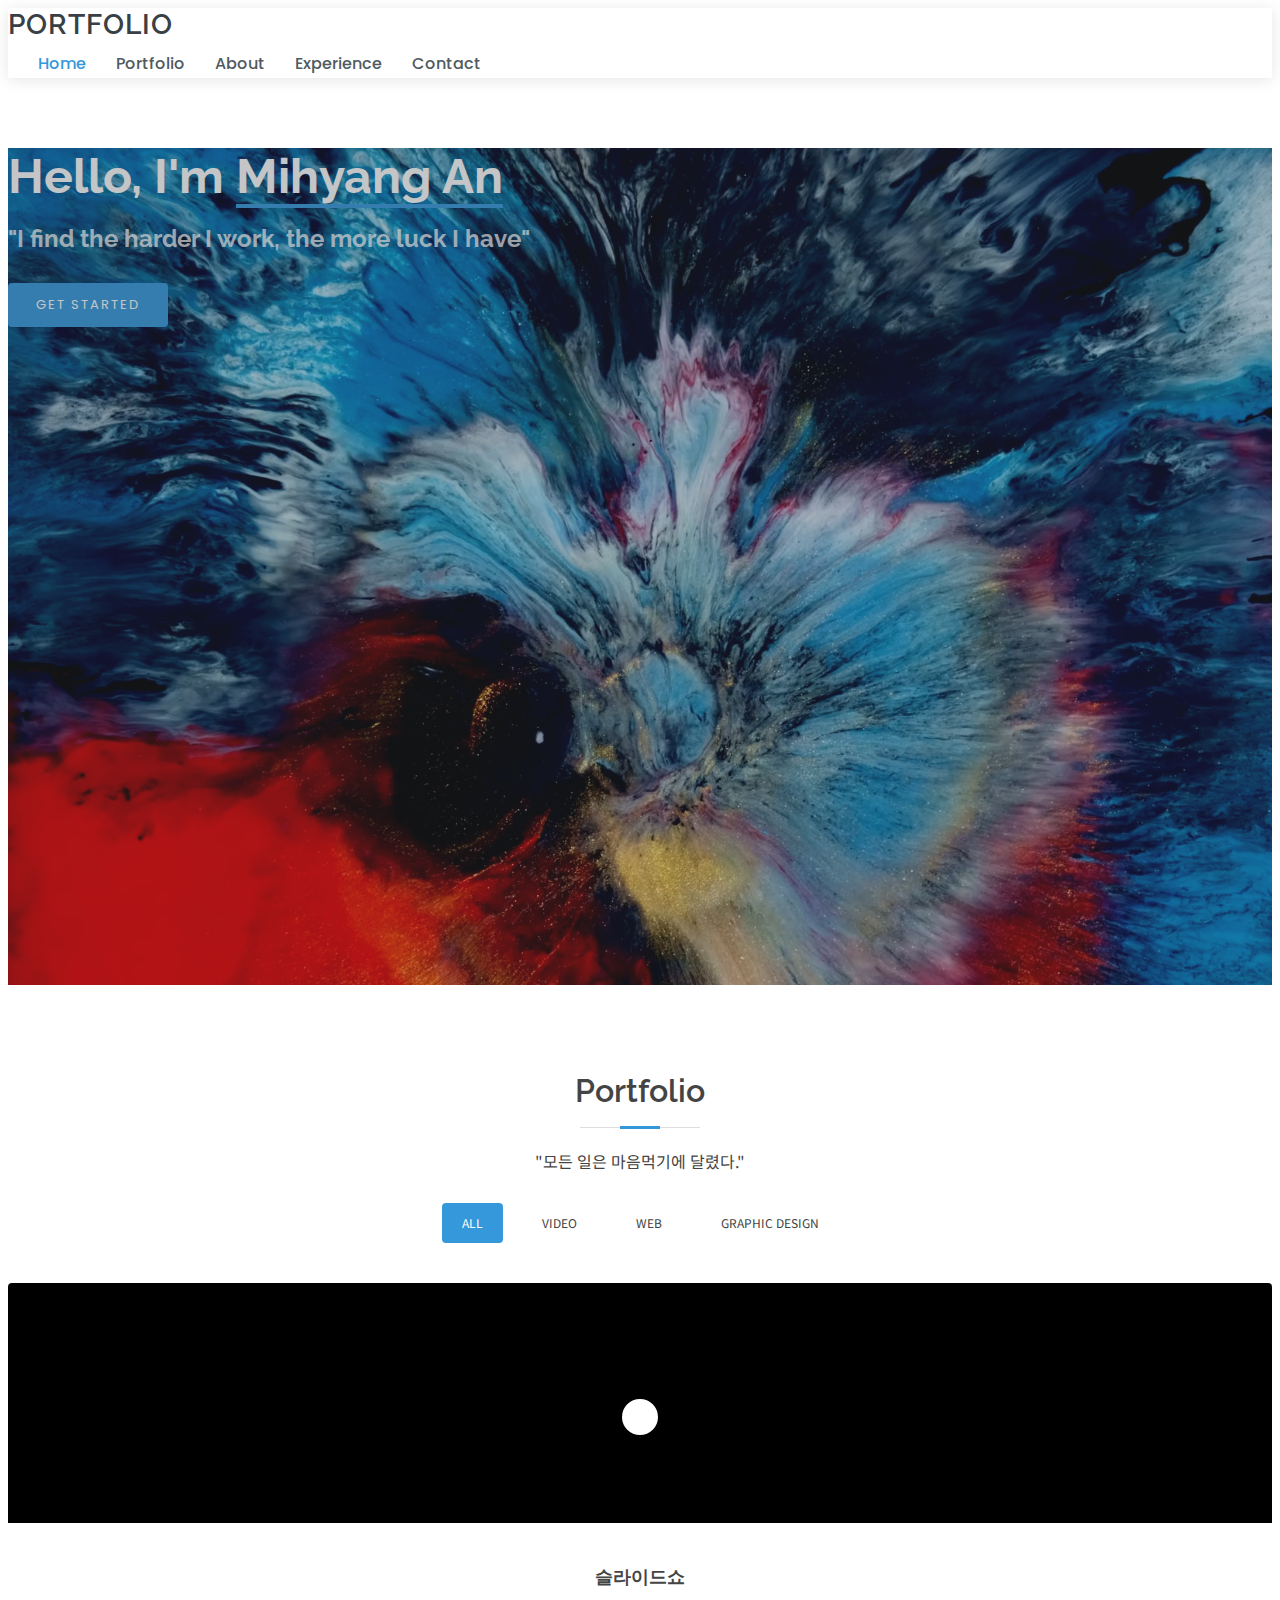
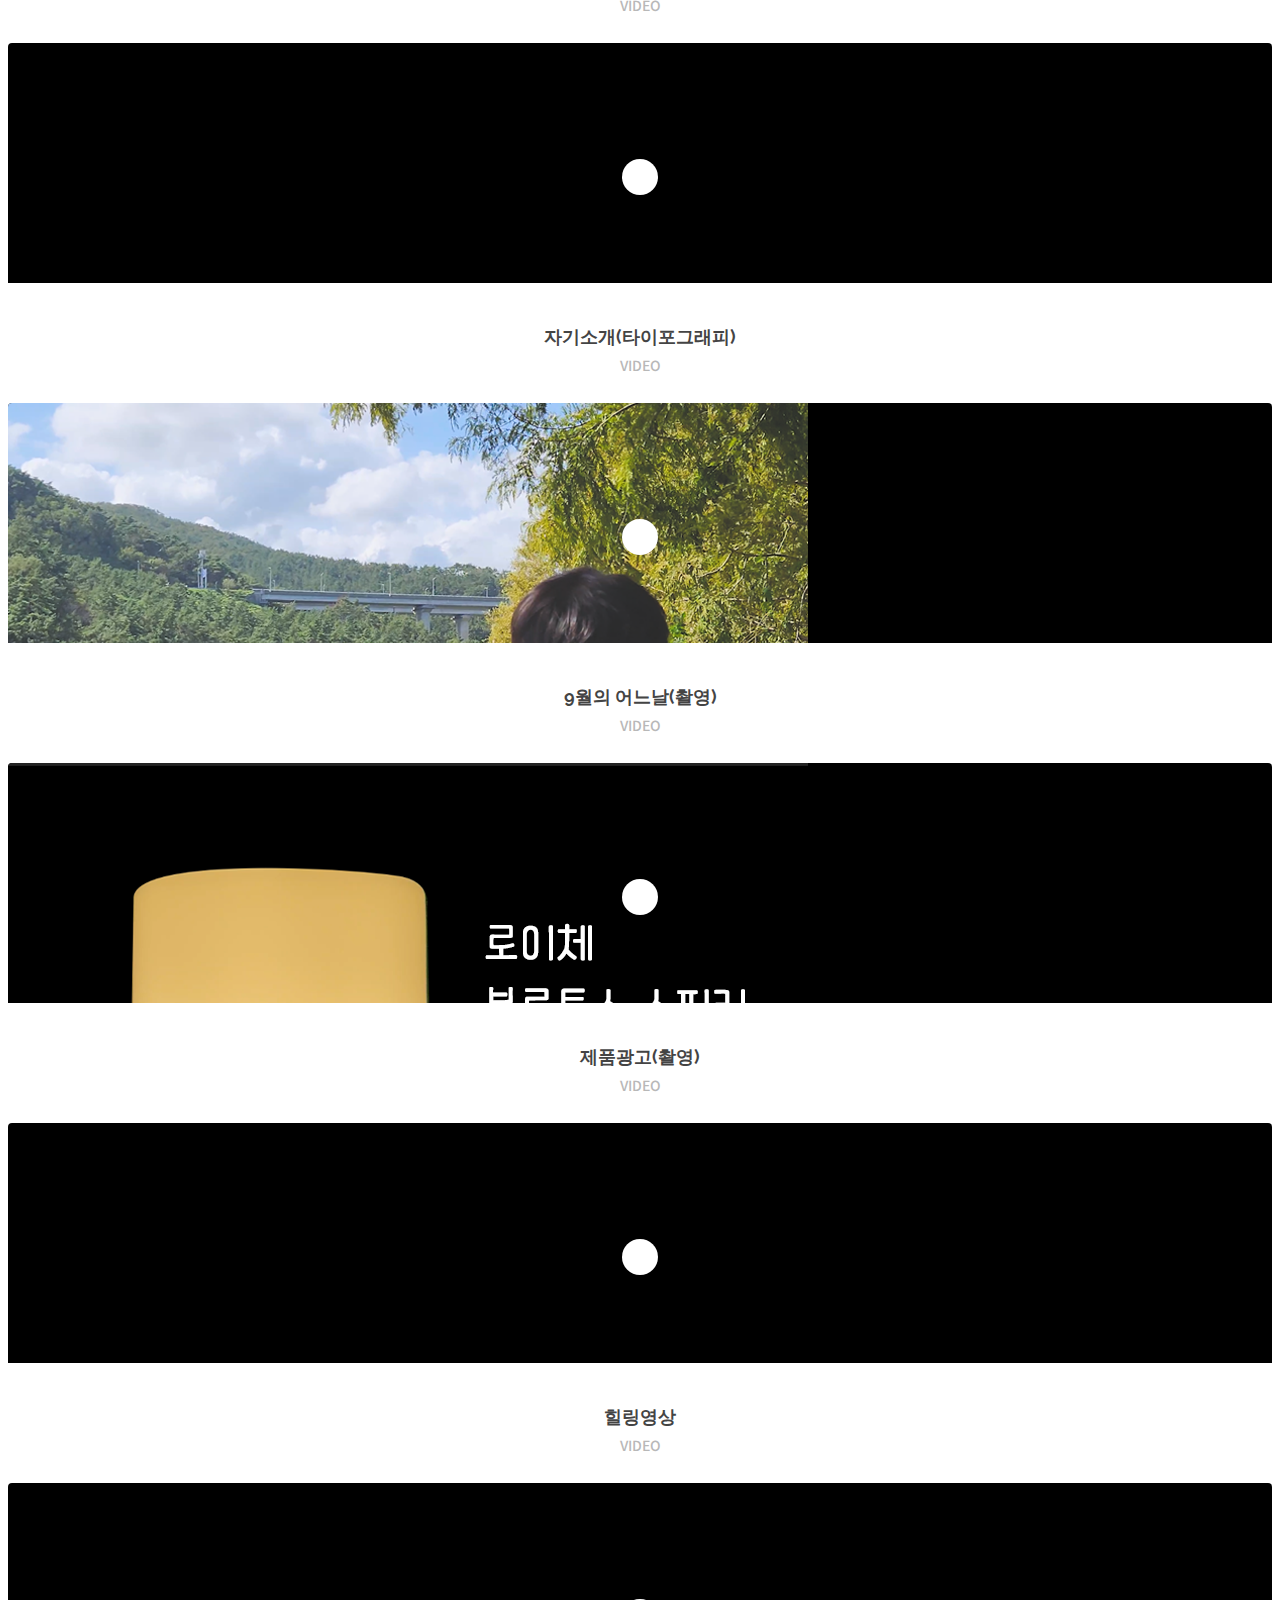
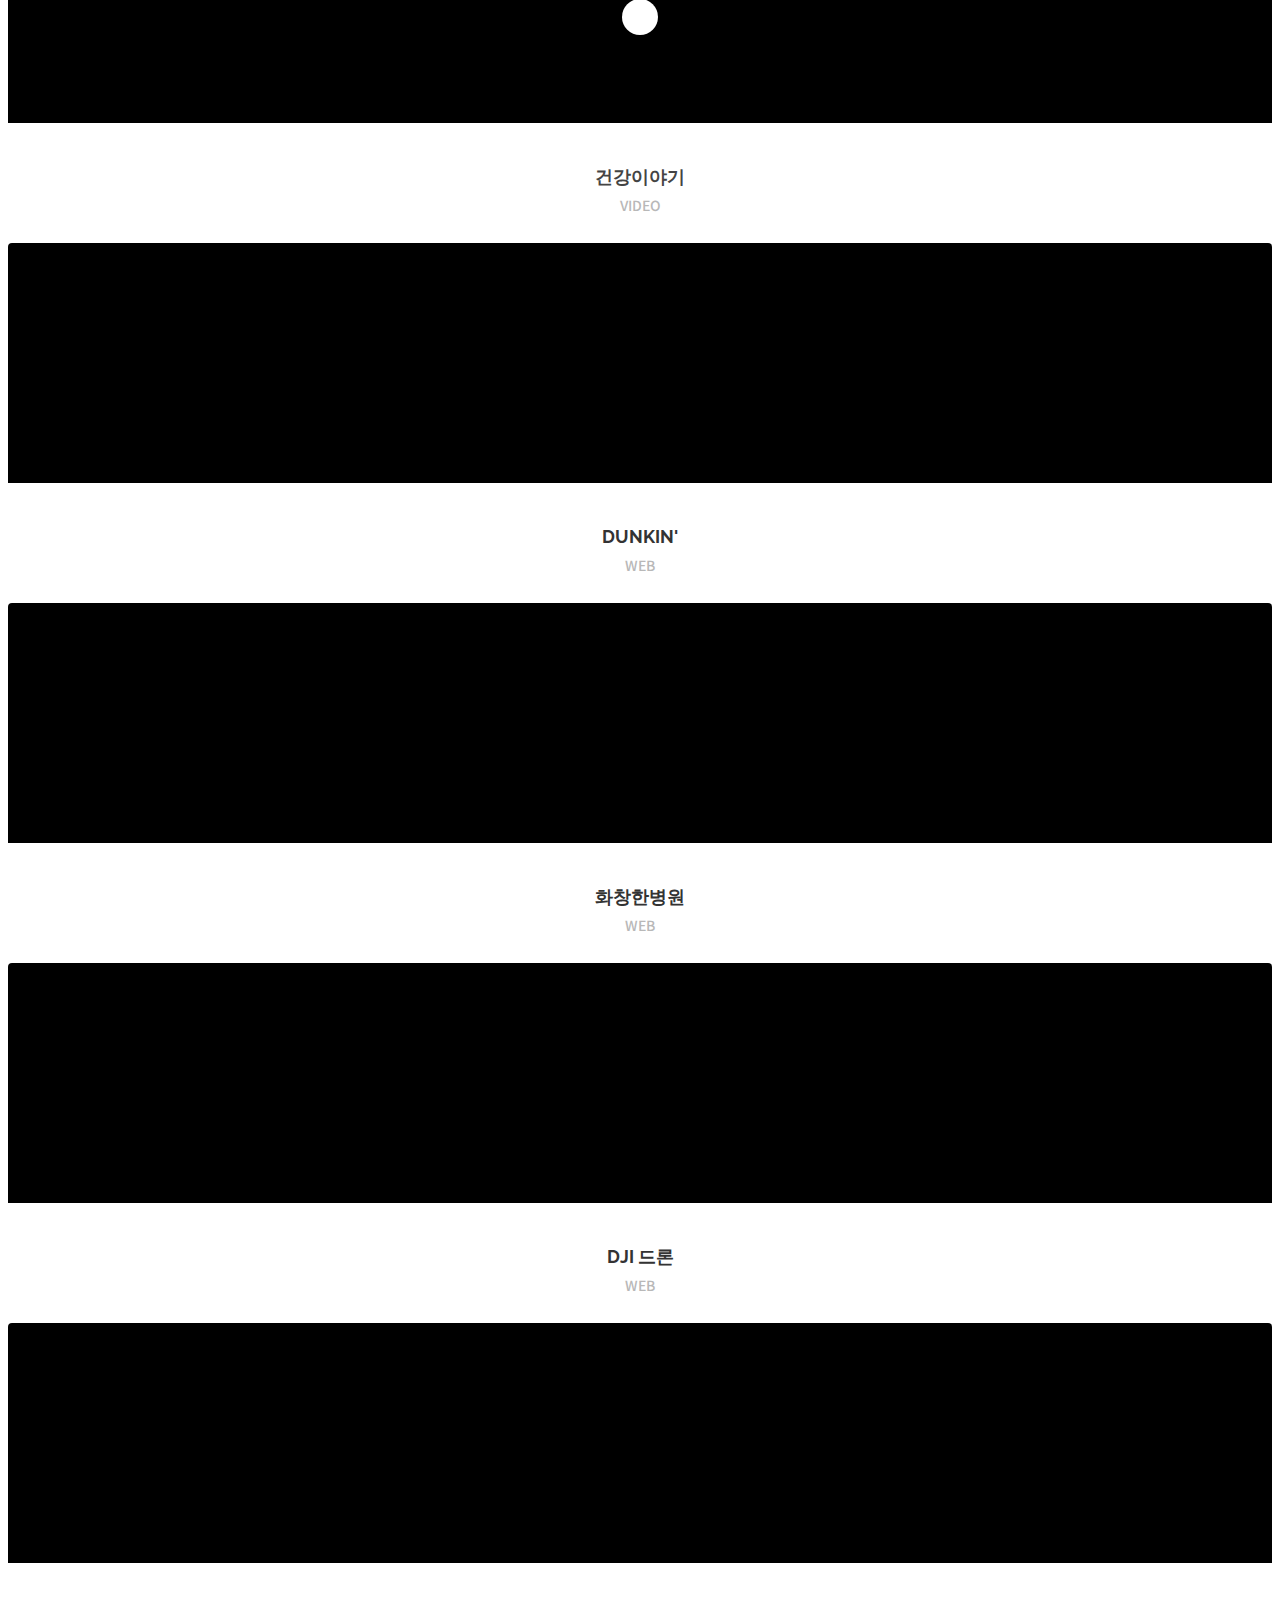
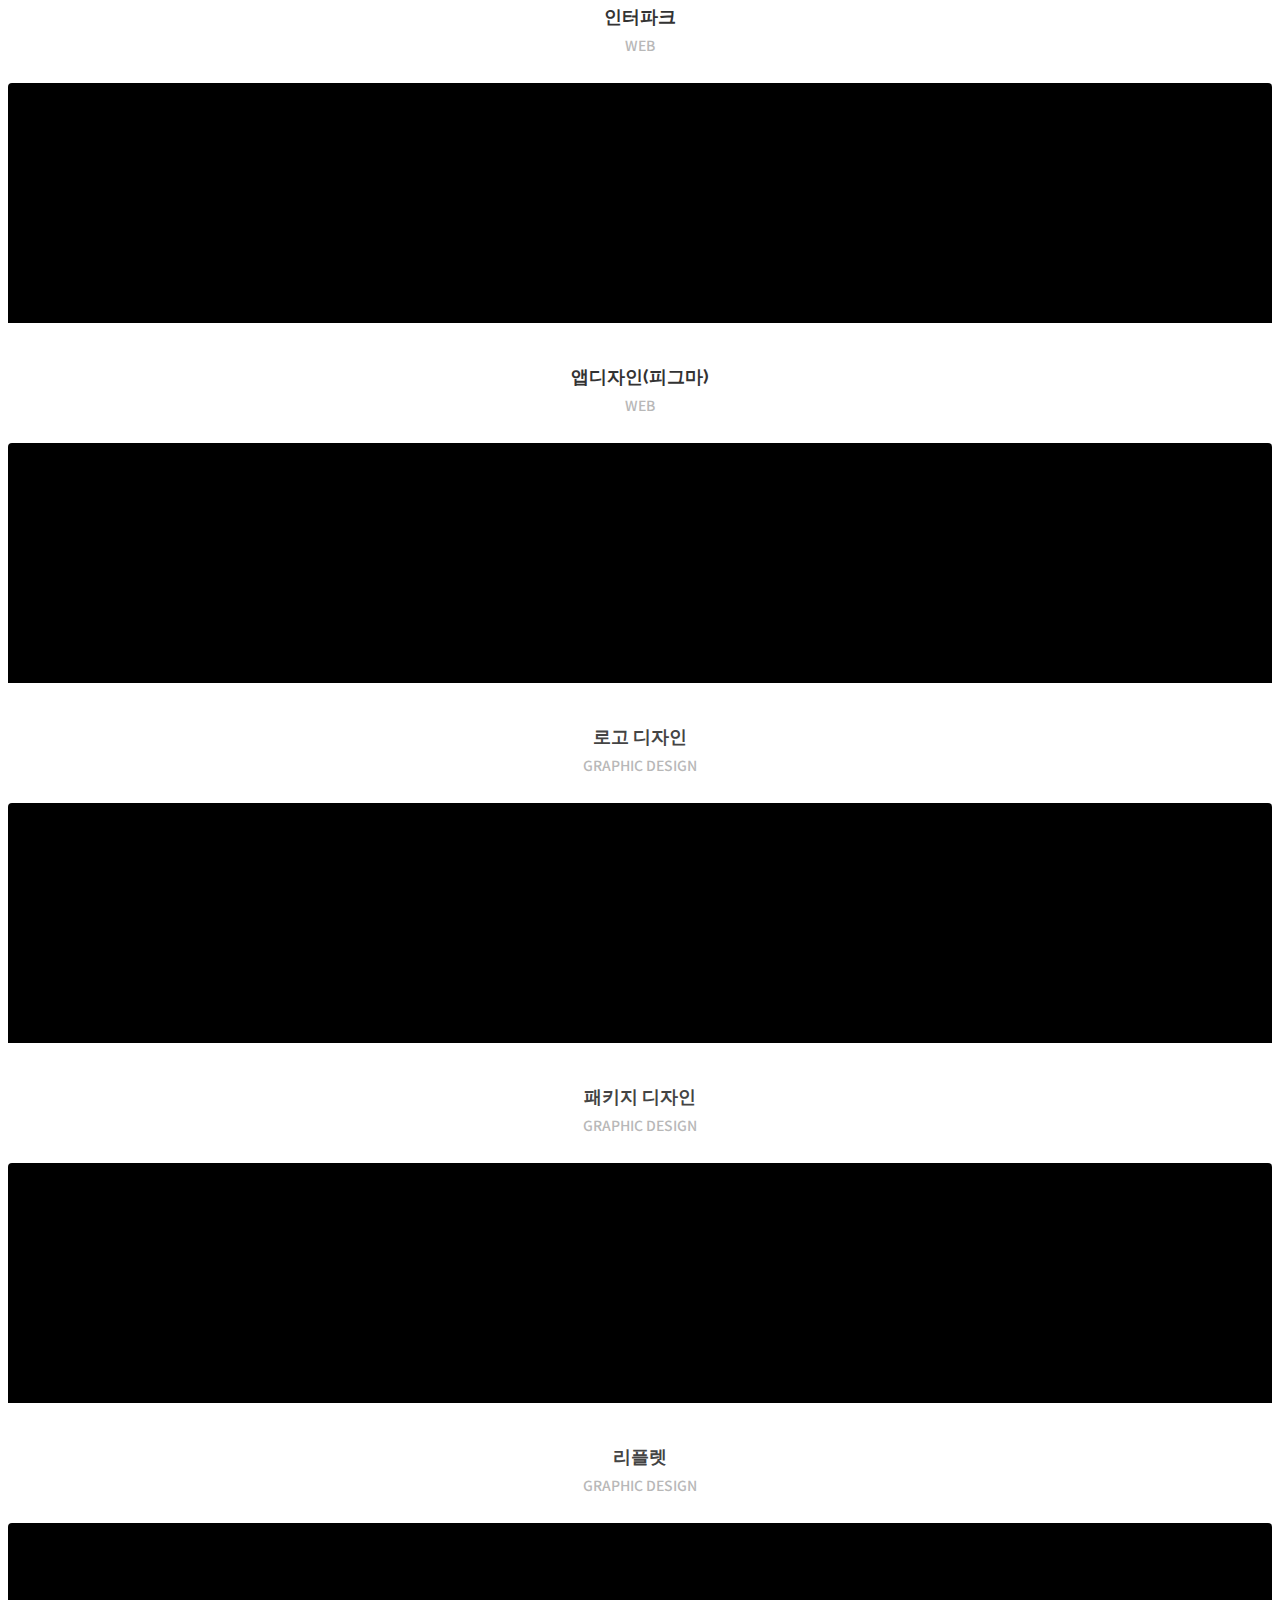
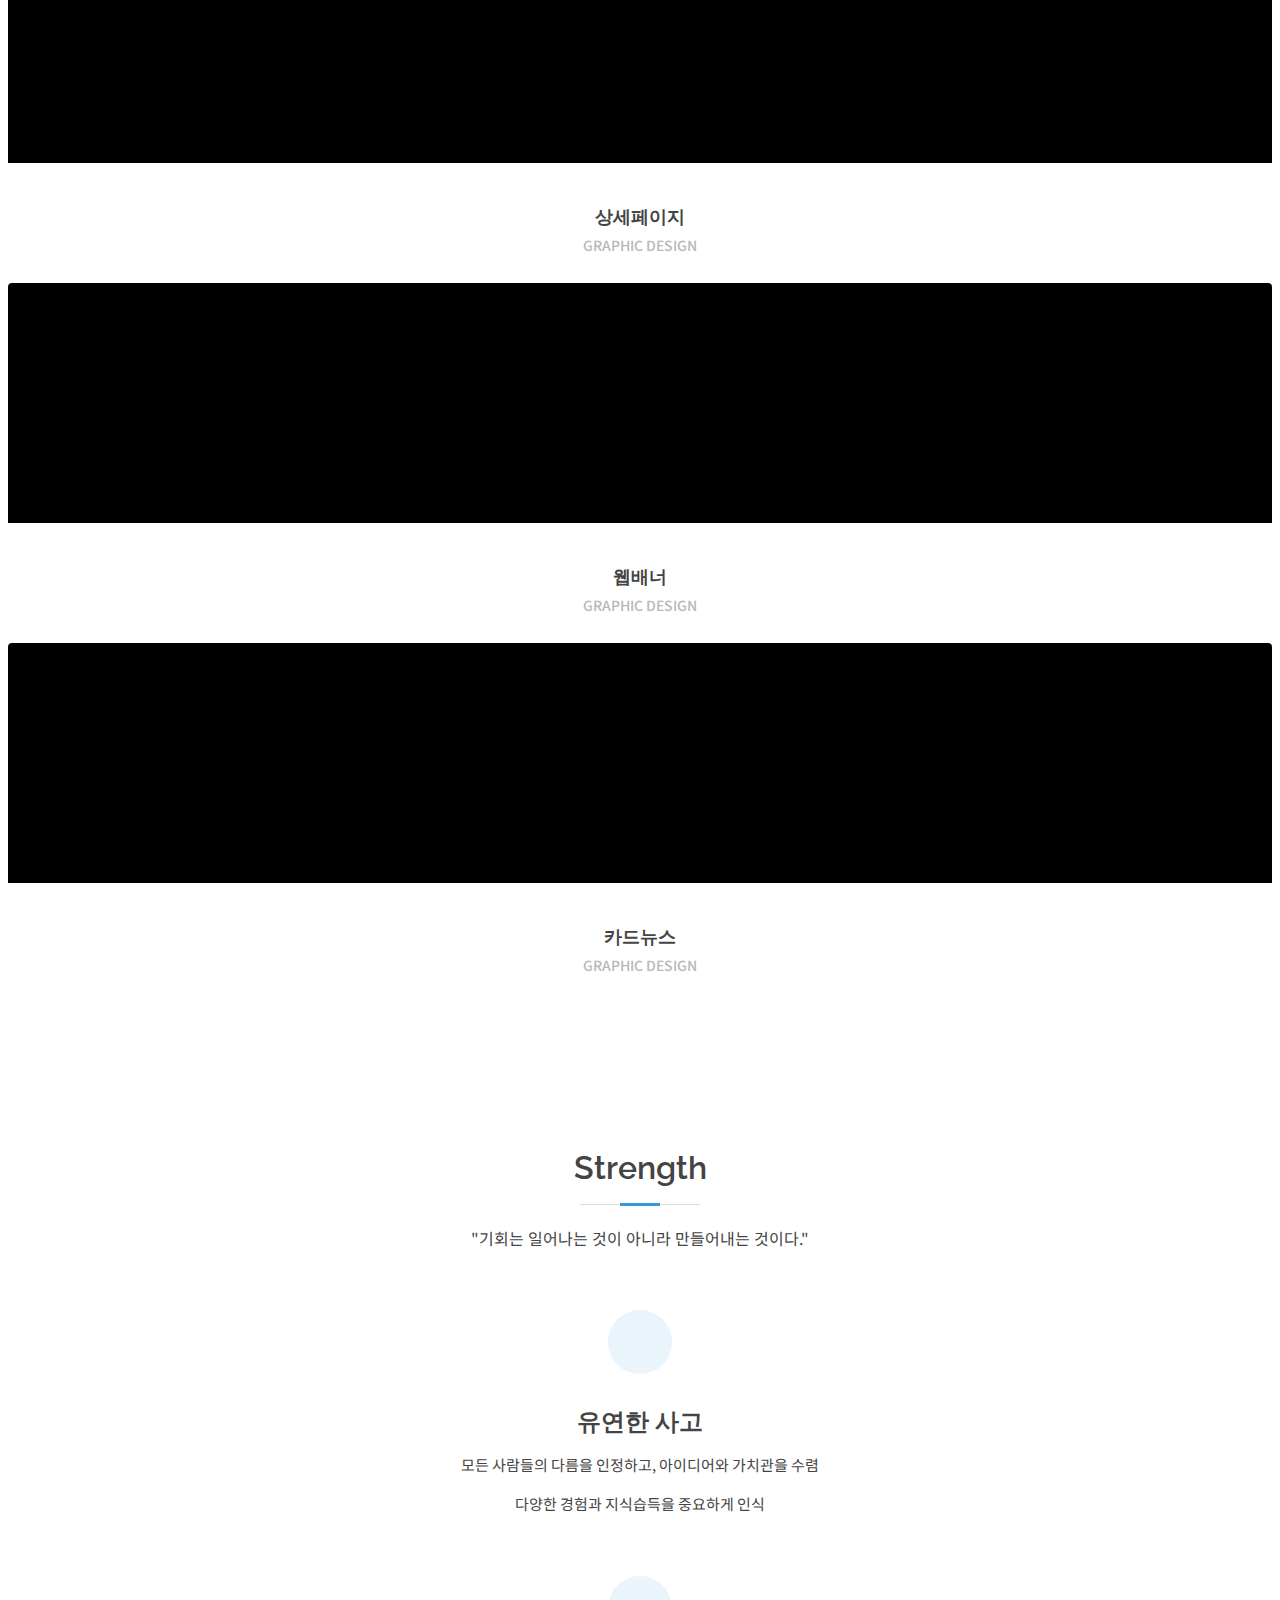
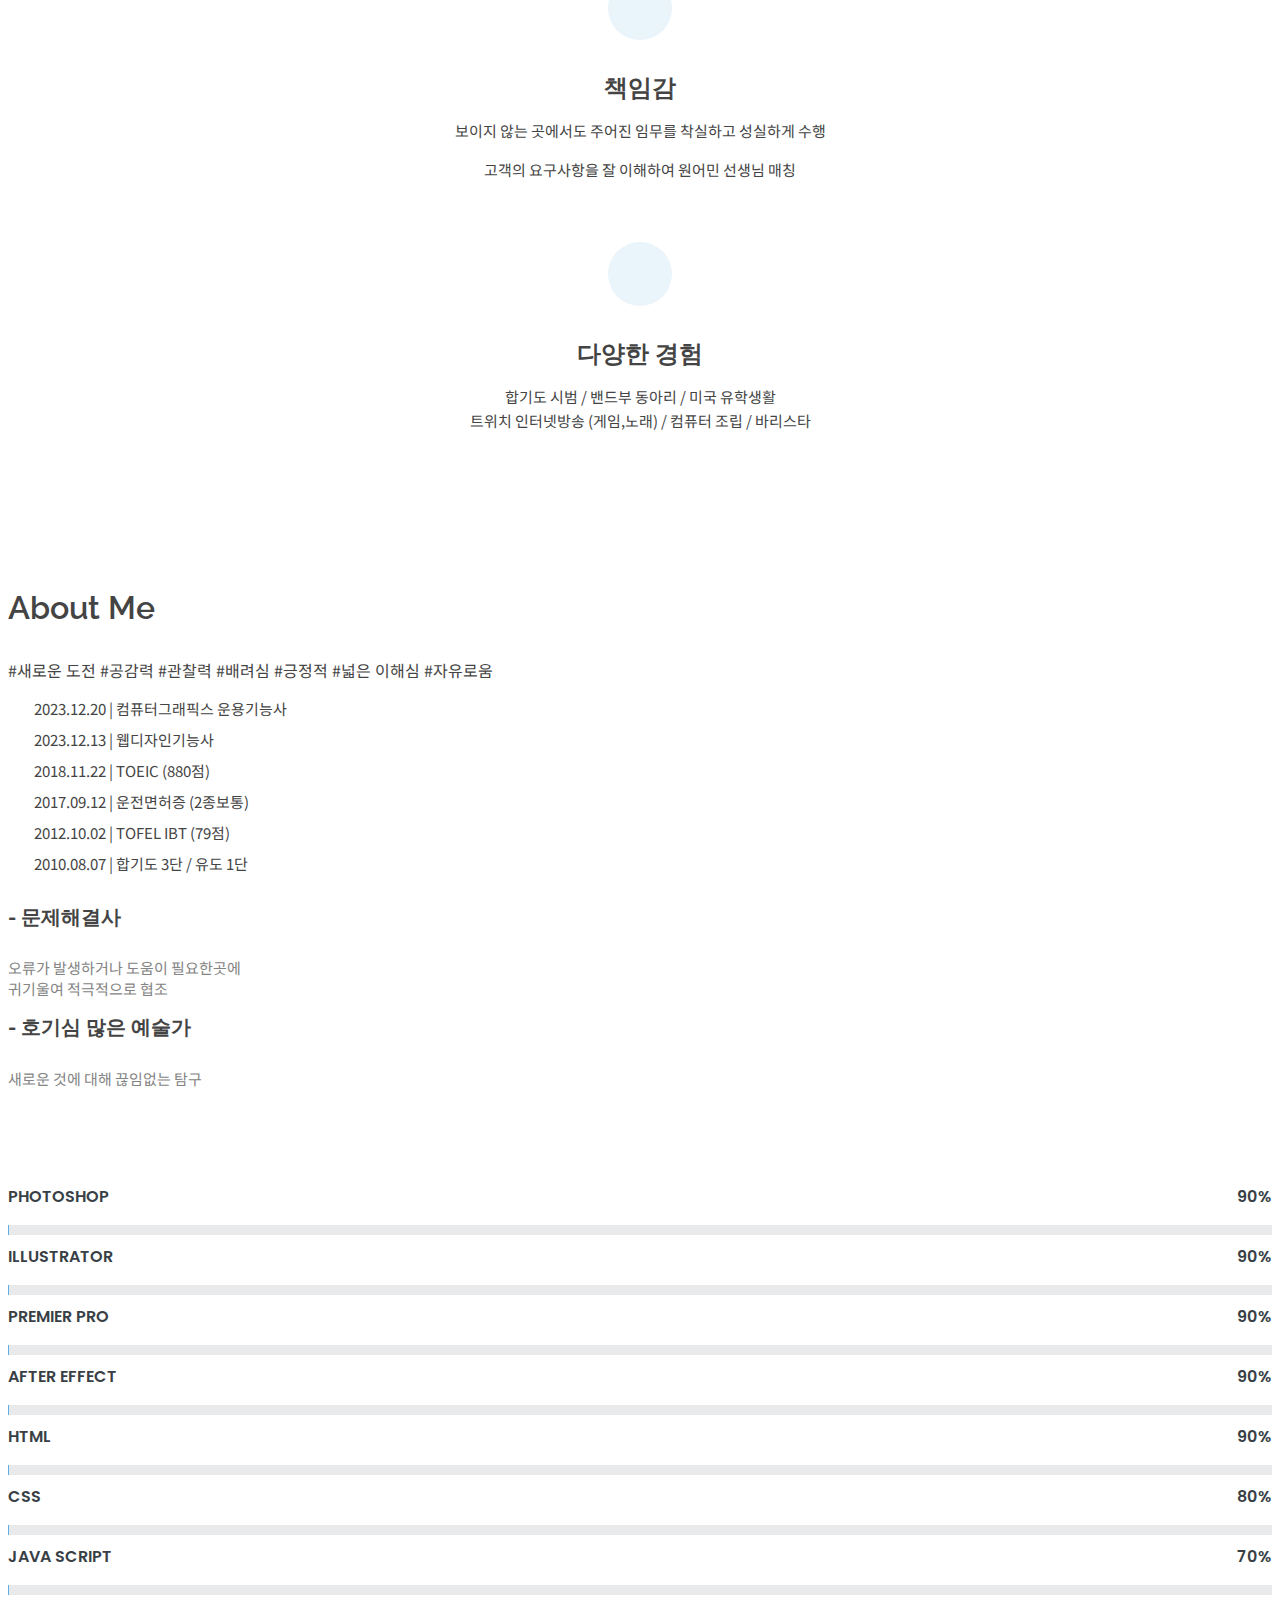
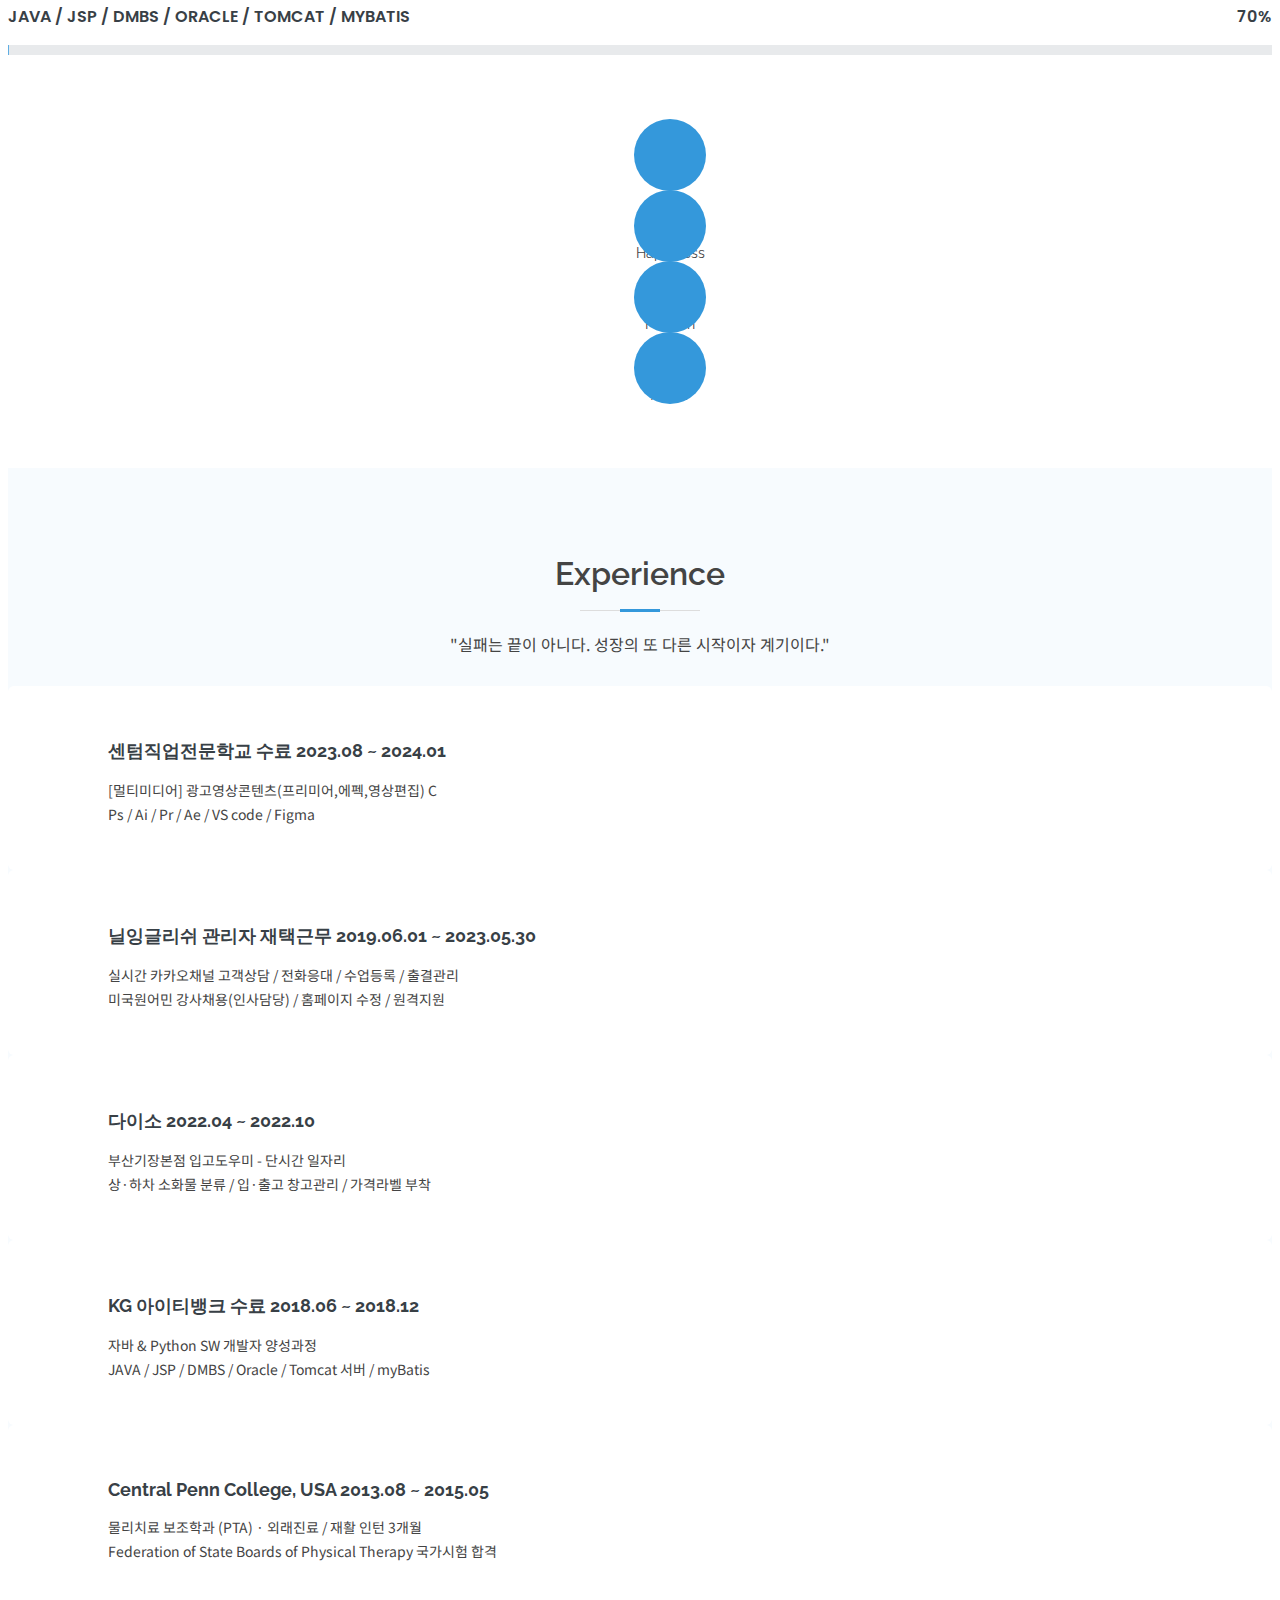
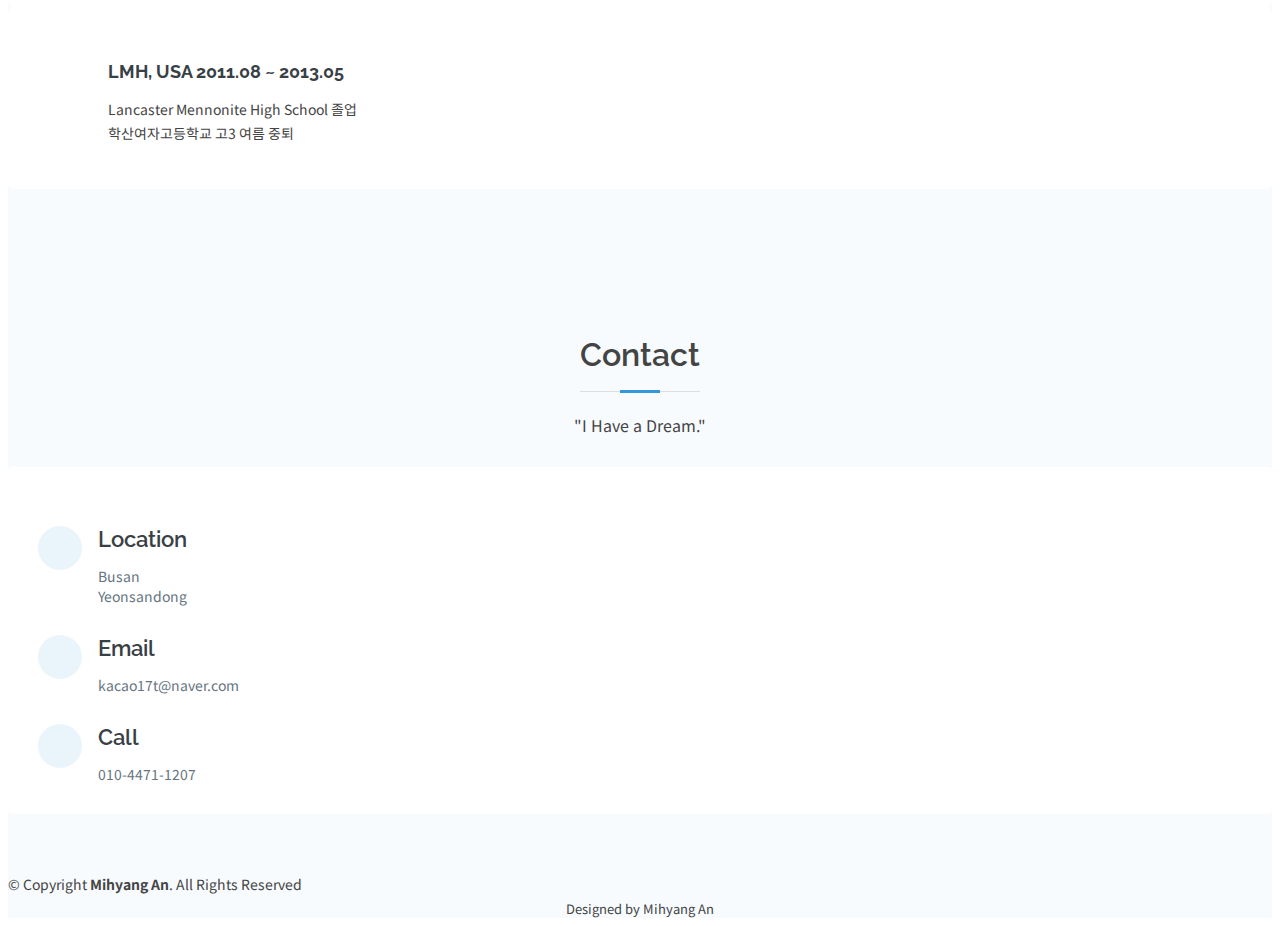
==== commit 0cbbe2bf: "Update index.html" ====
--- a/index.html
+++ b/index.html
@@ -86,7 +86,7 @@
     </div>
 
     <div class="container text-center text-md-left" data-aos="fade-up">
-      <h1>Hello, I'm a <span>Mihyang An</span></h1>
+      <h1>Hello, I'm <span>Mihyang An</span></h1>
       <h2>"I find the harder I work, the more luck I have"</h2>
       <a href="#main" class="btn-get-started scrollto">Get Started</a>
     </div>
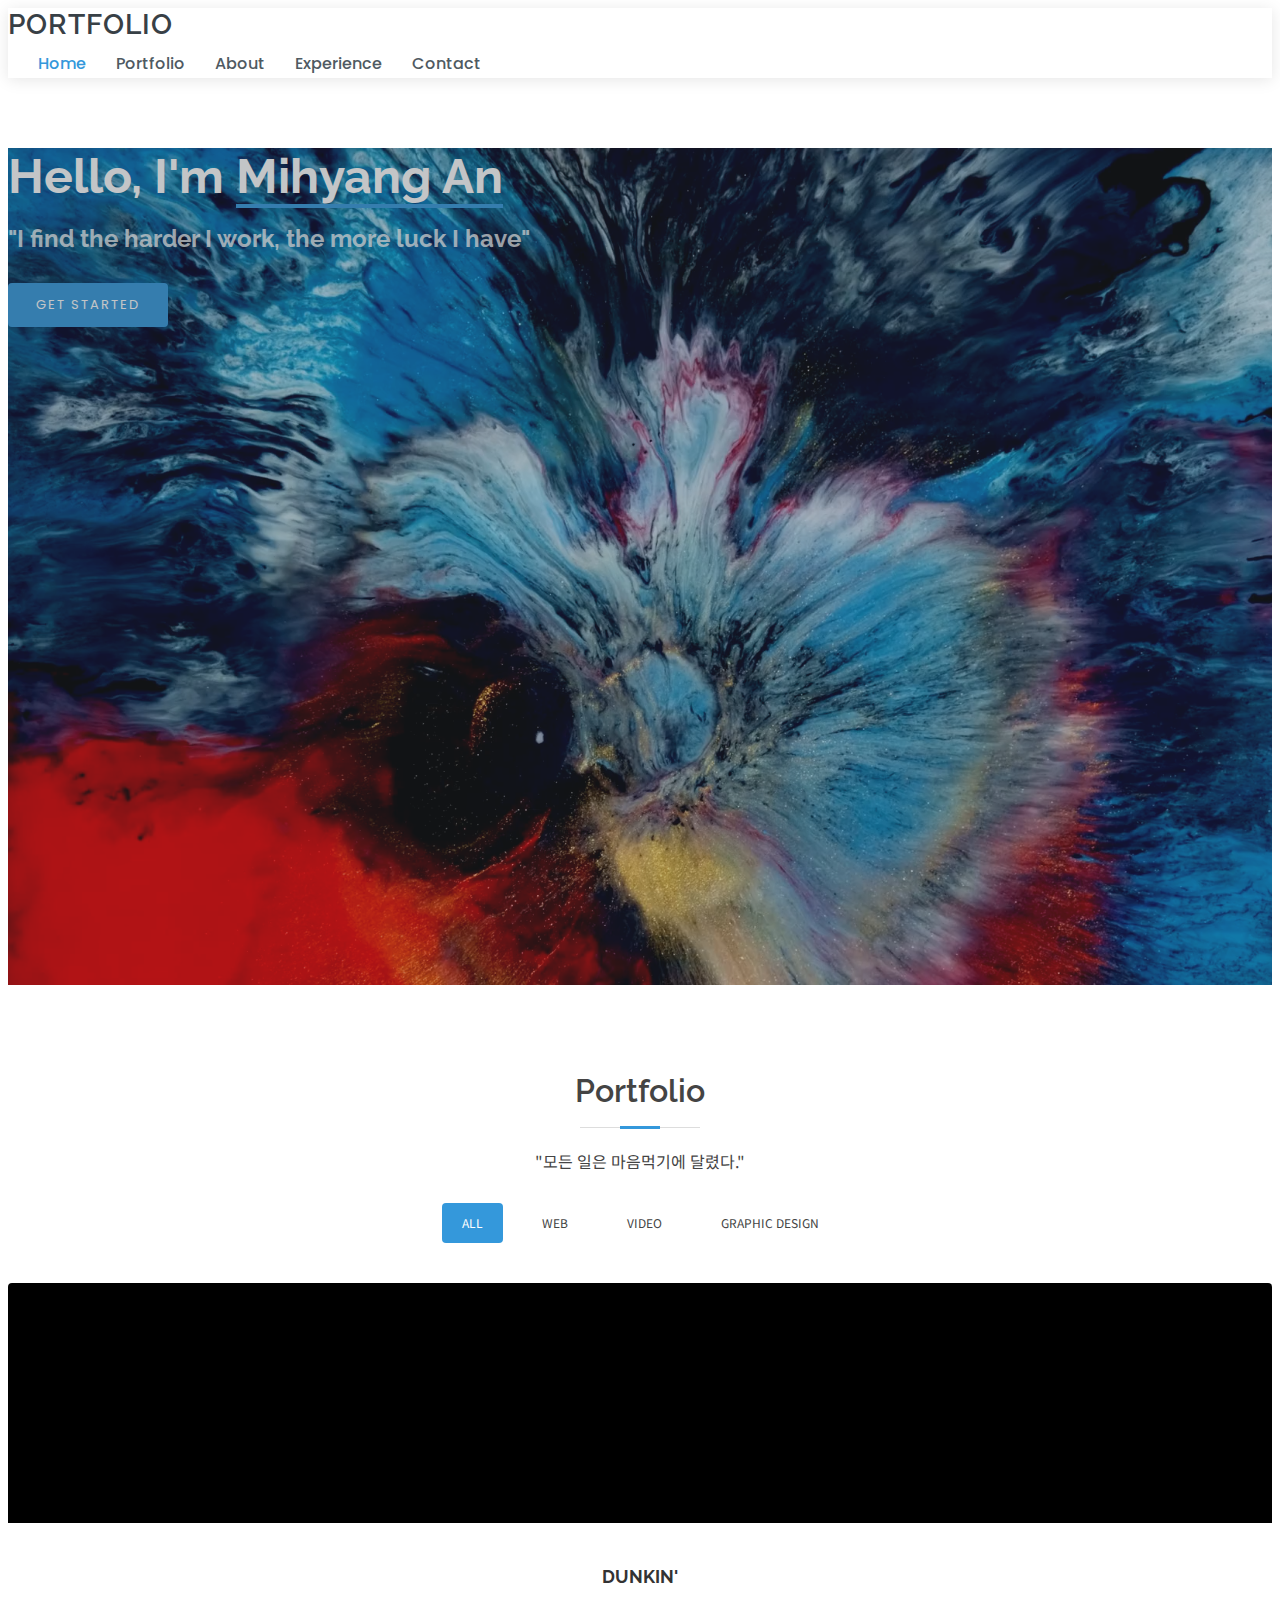
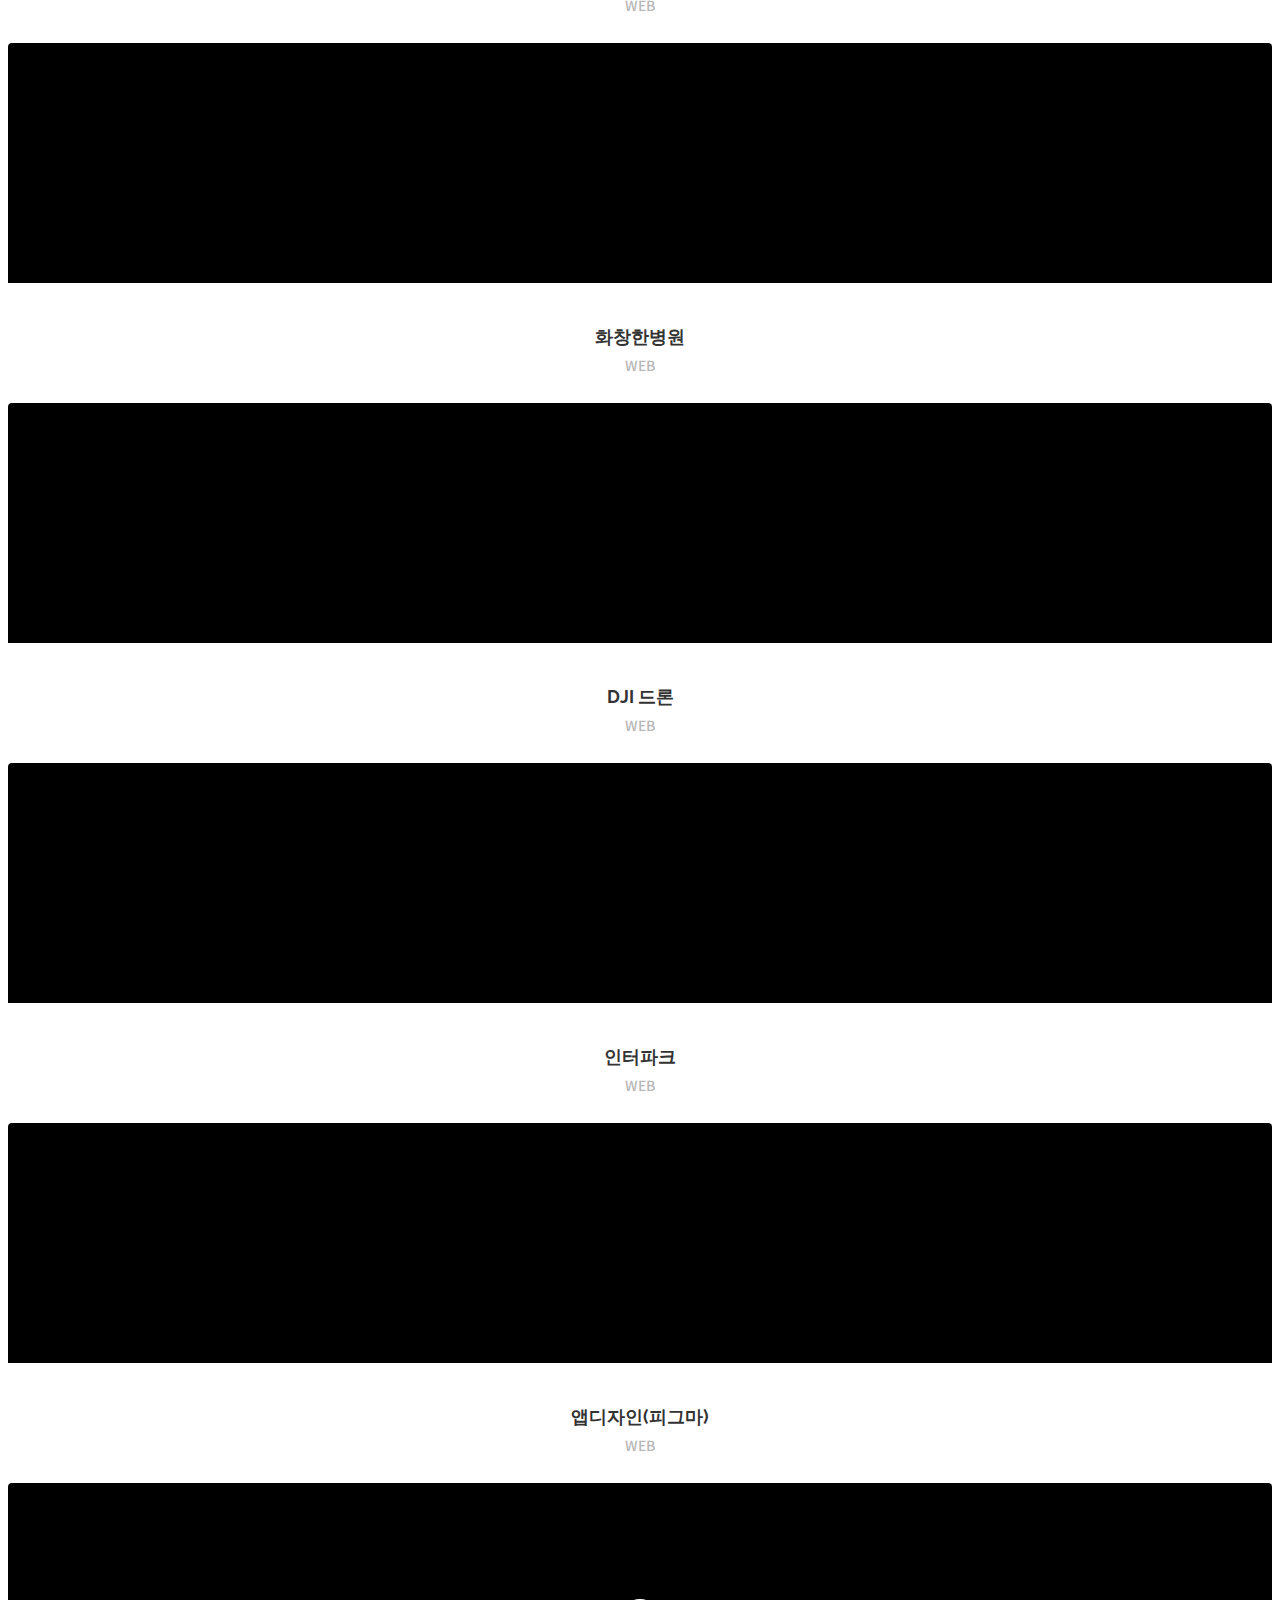
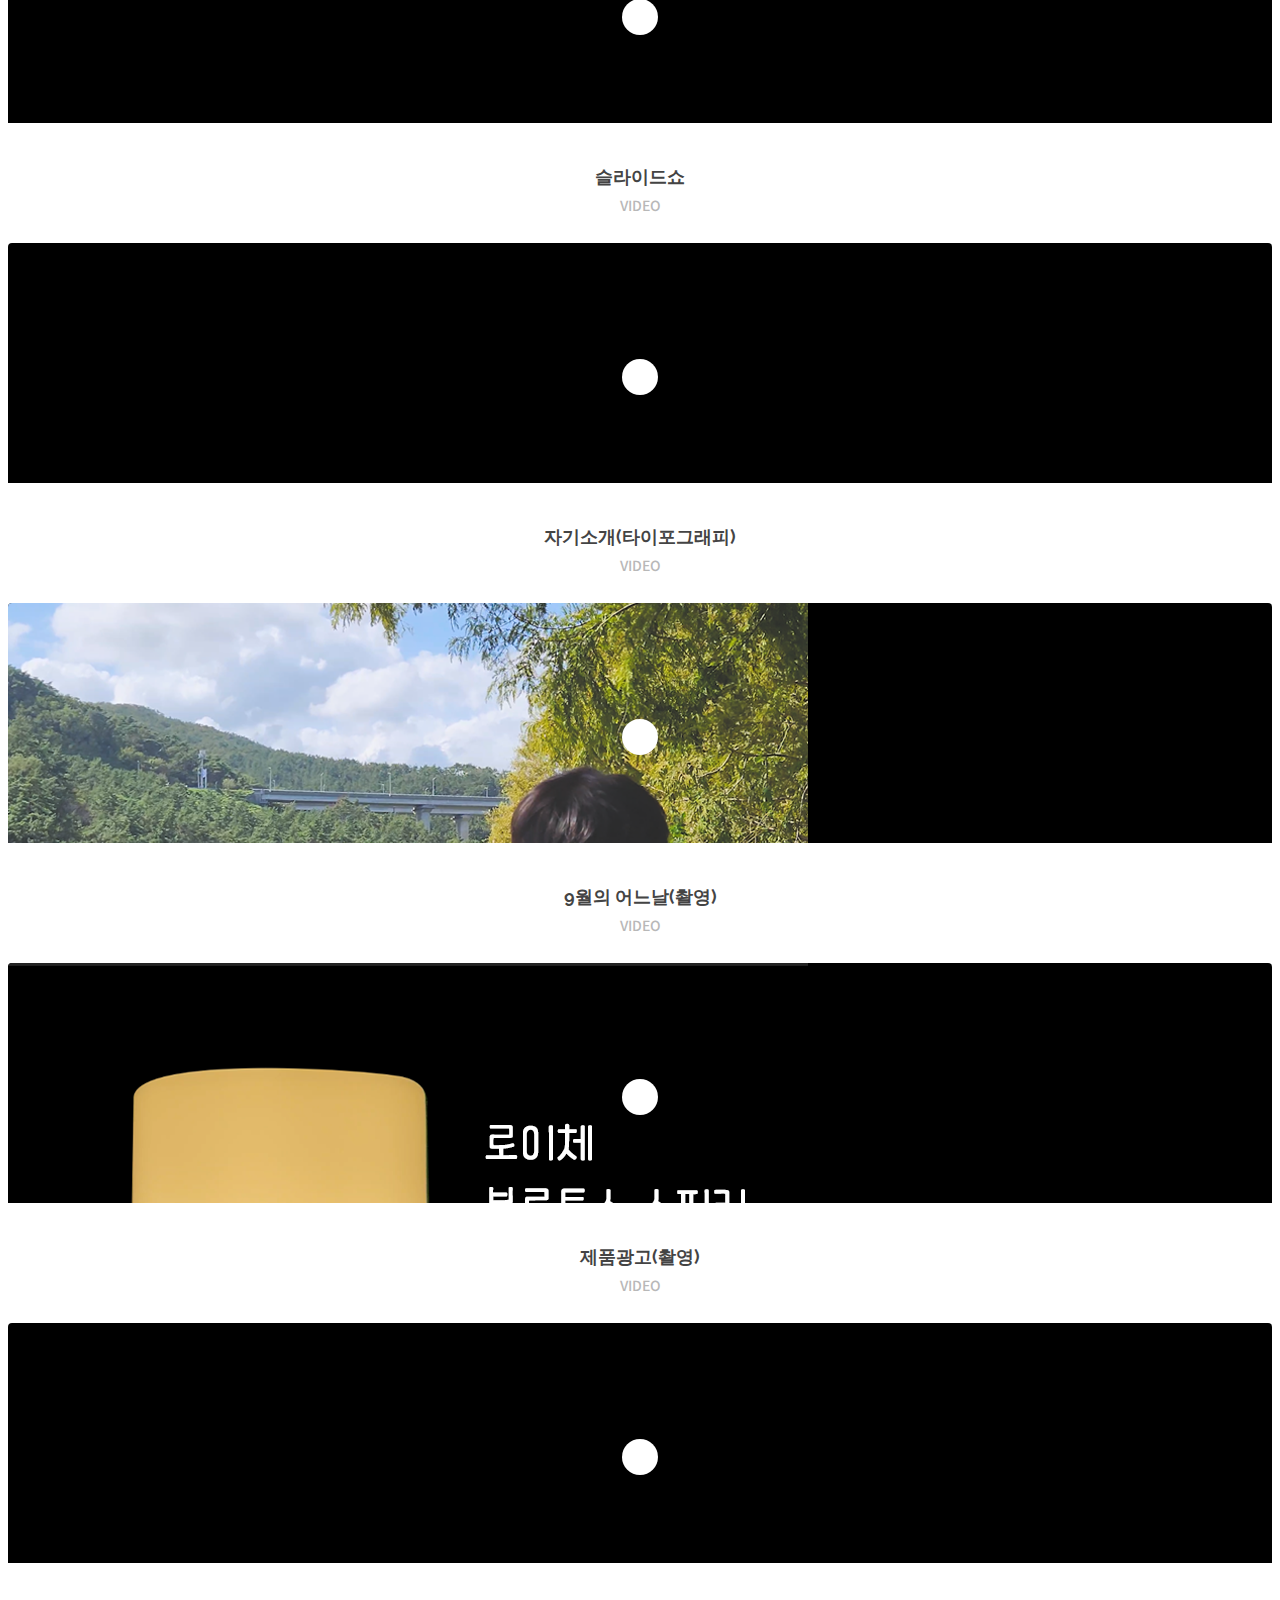
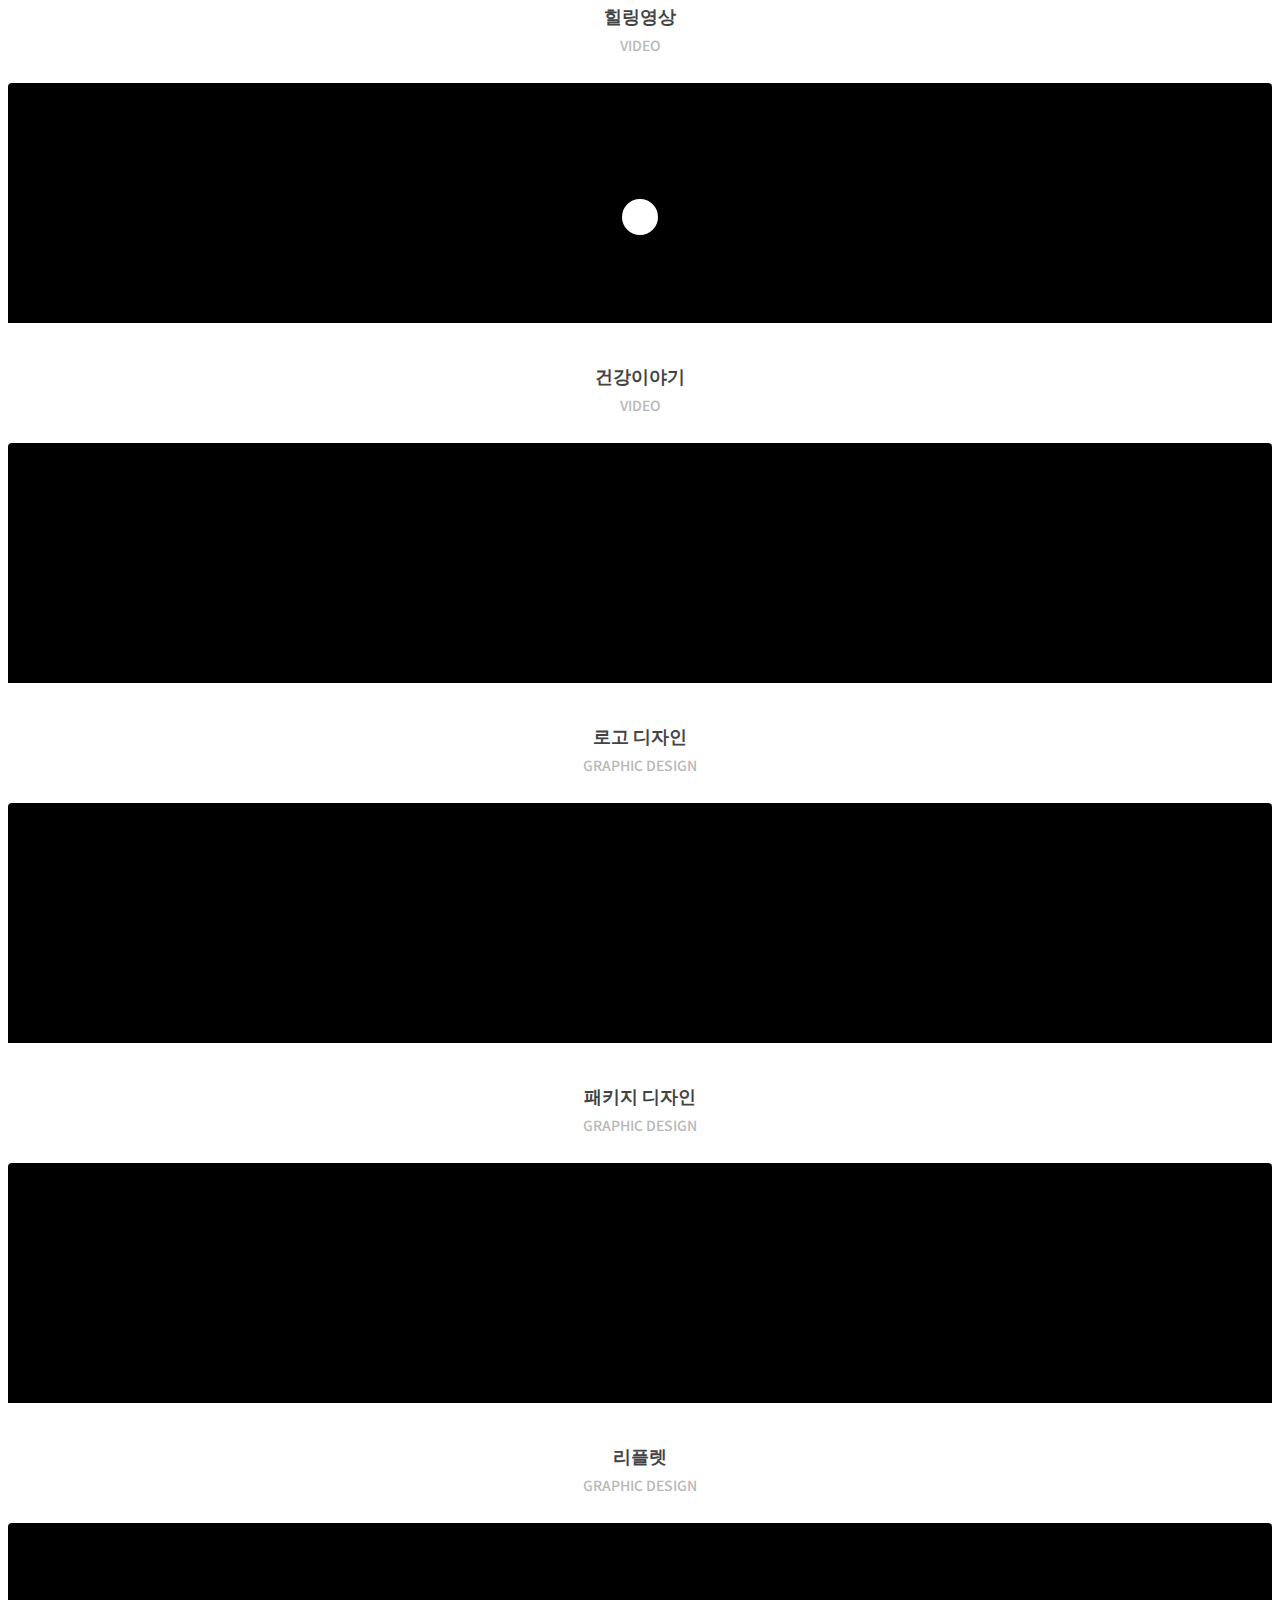
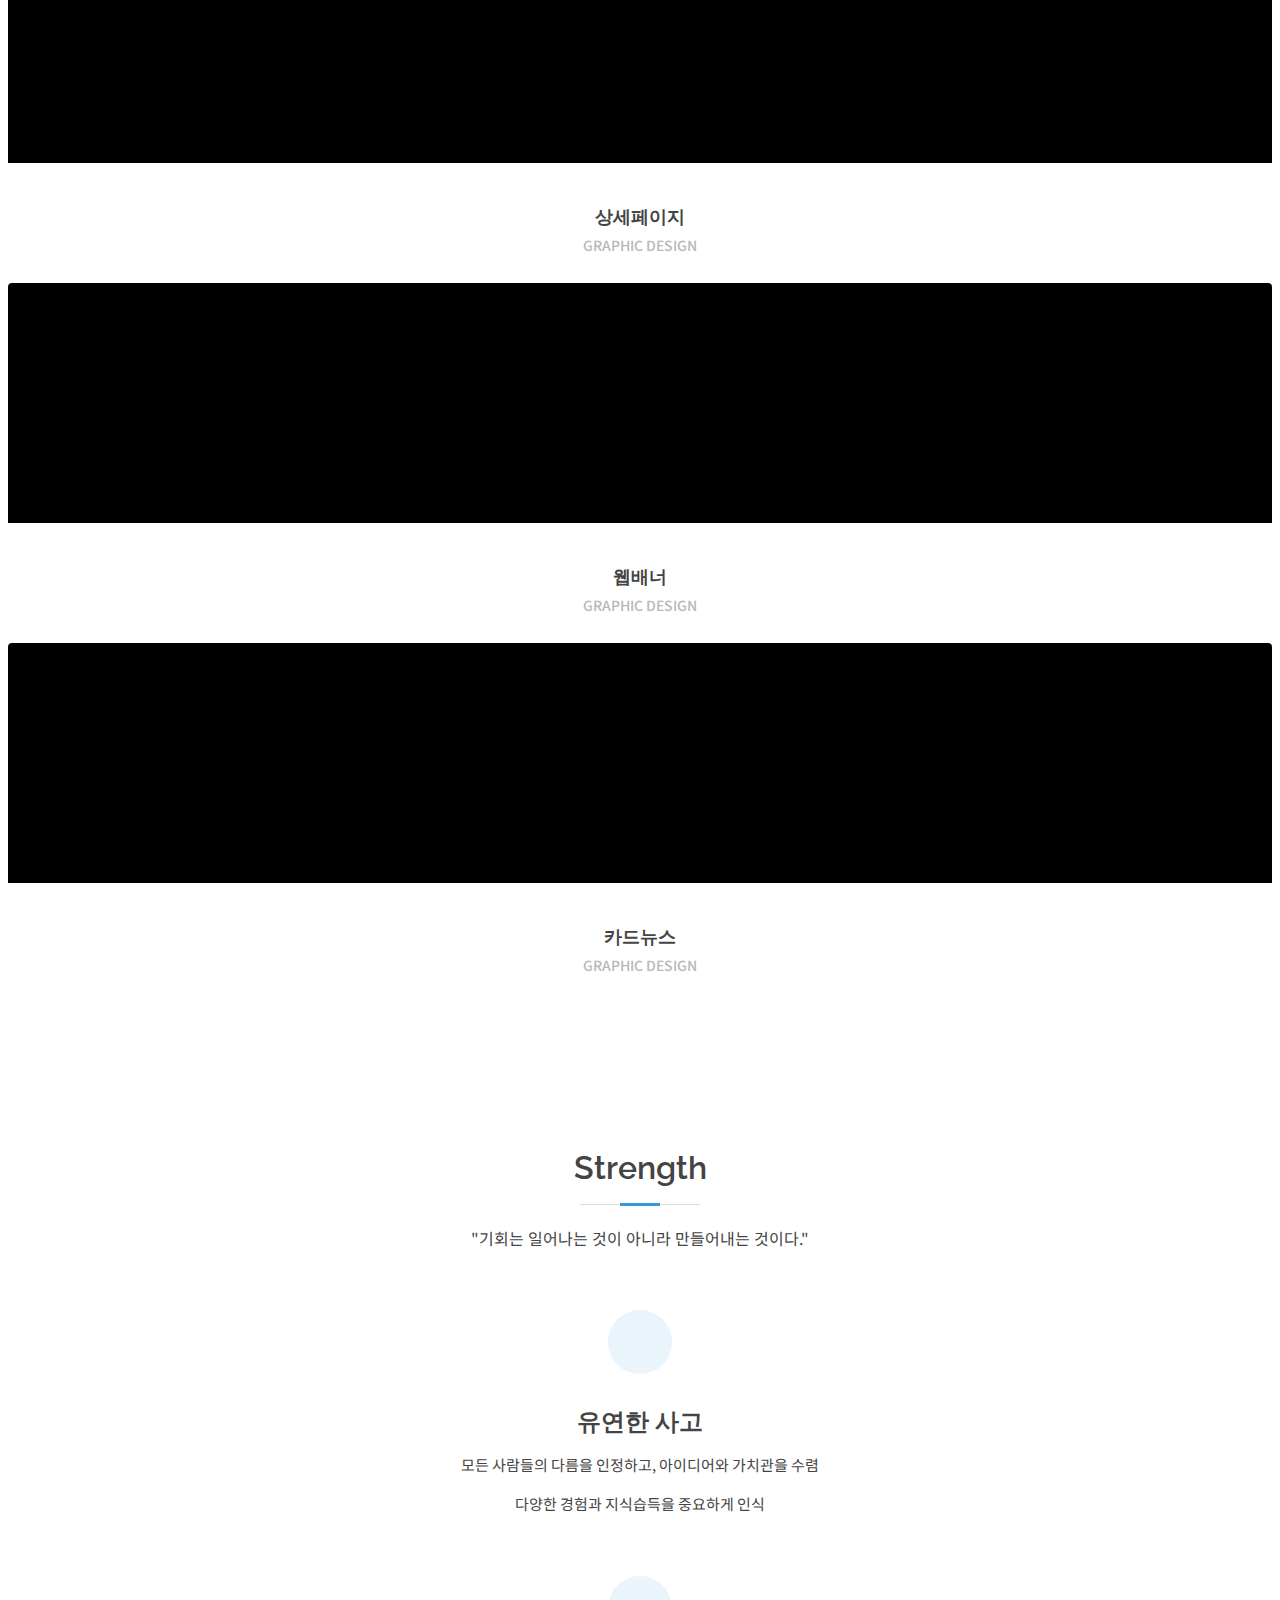
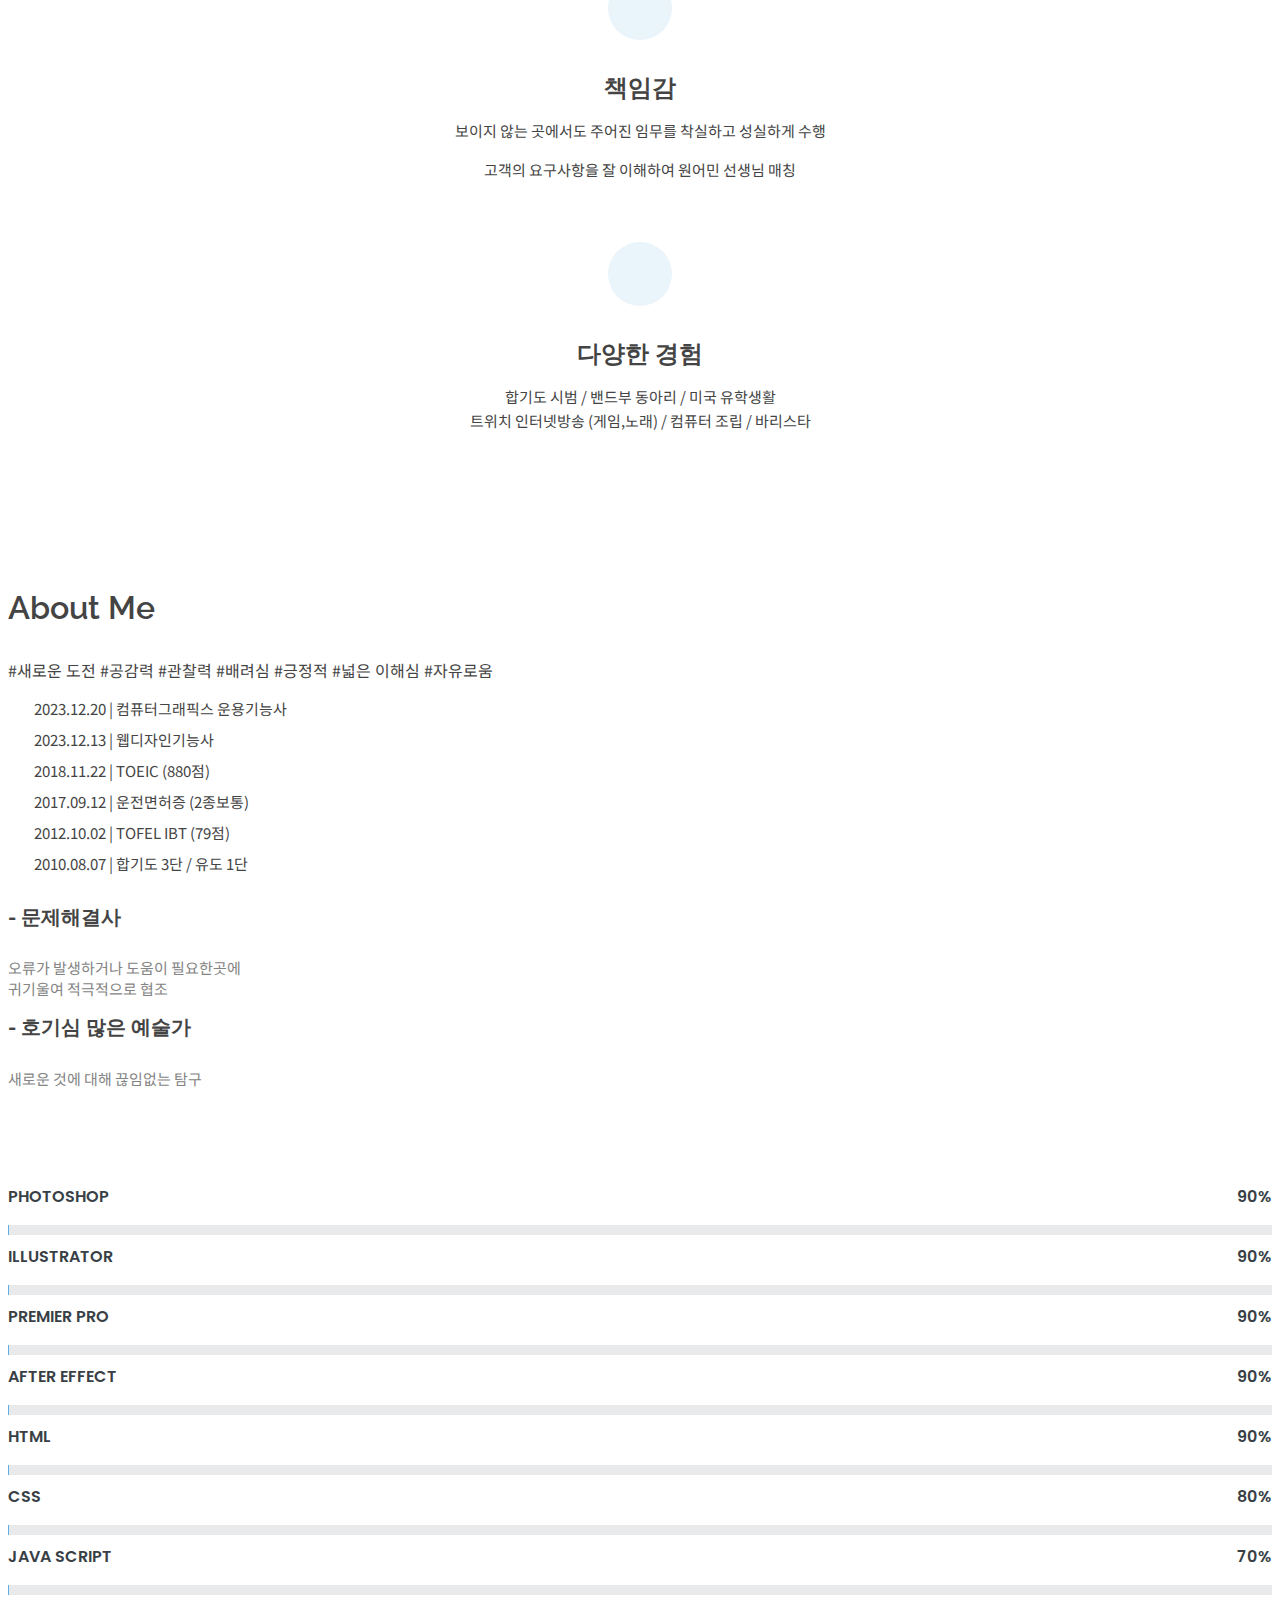
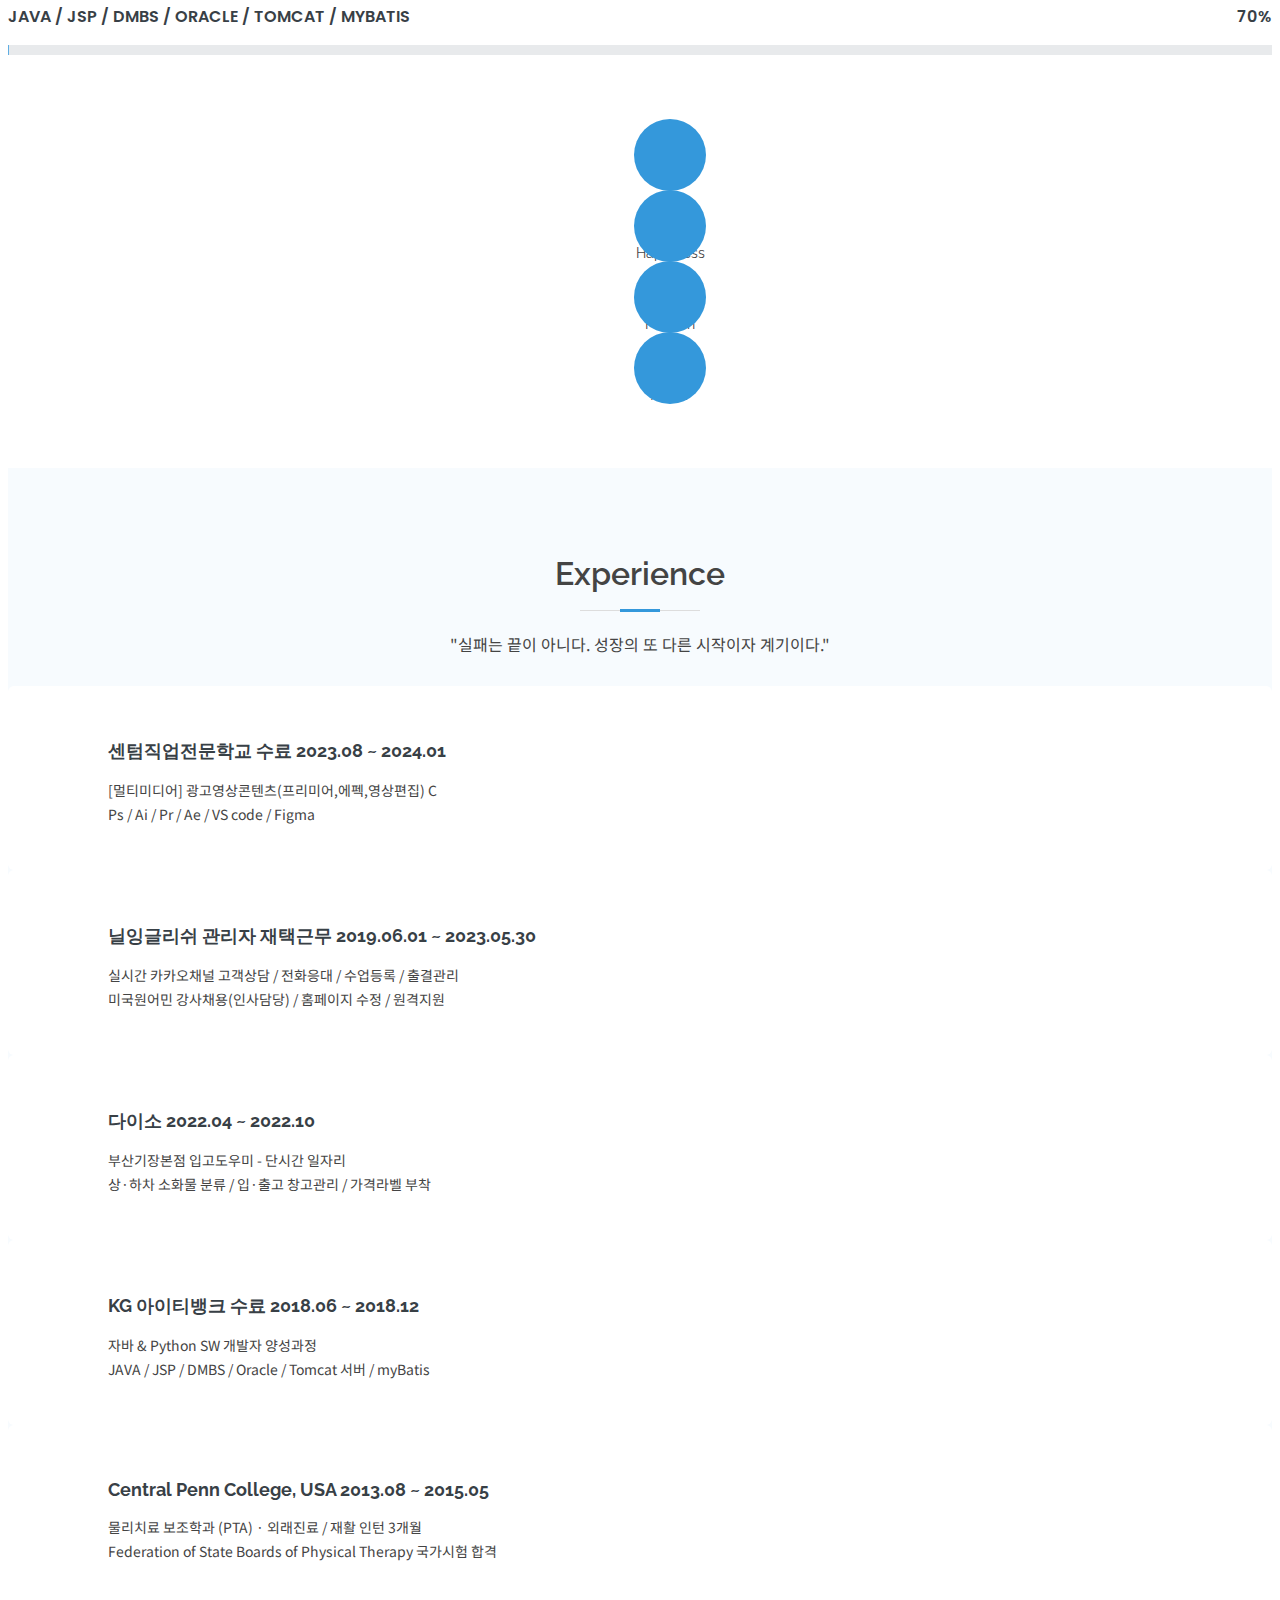
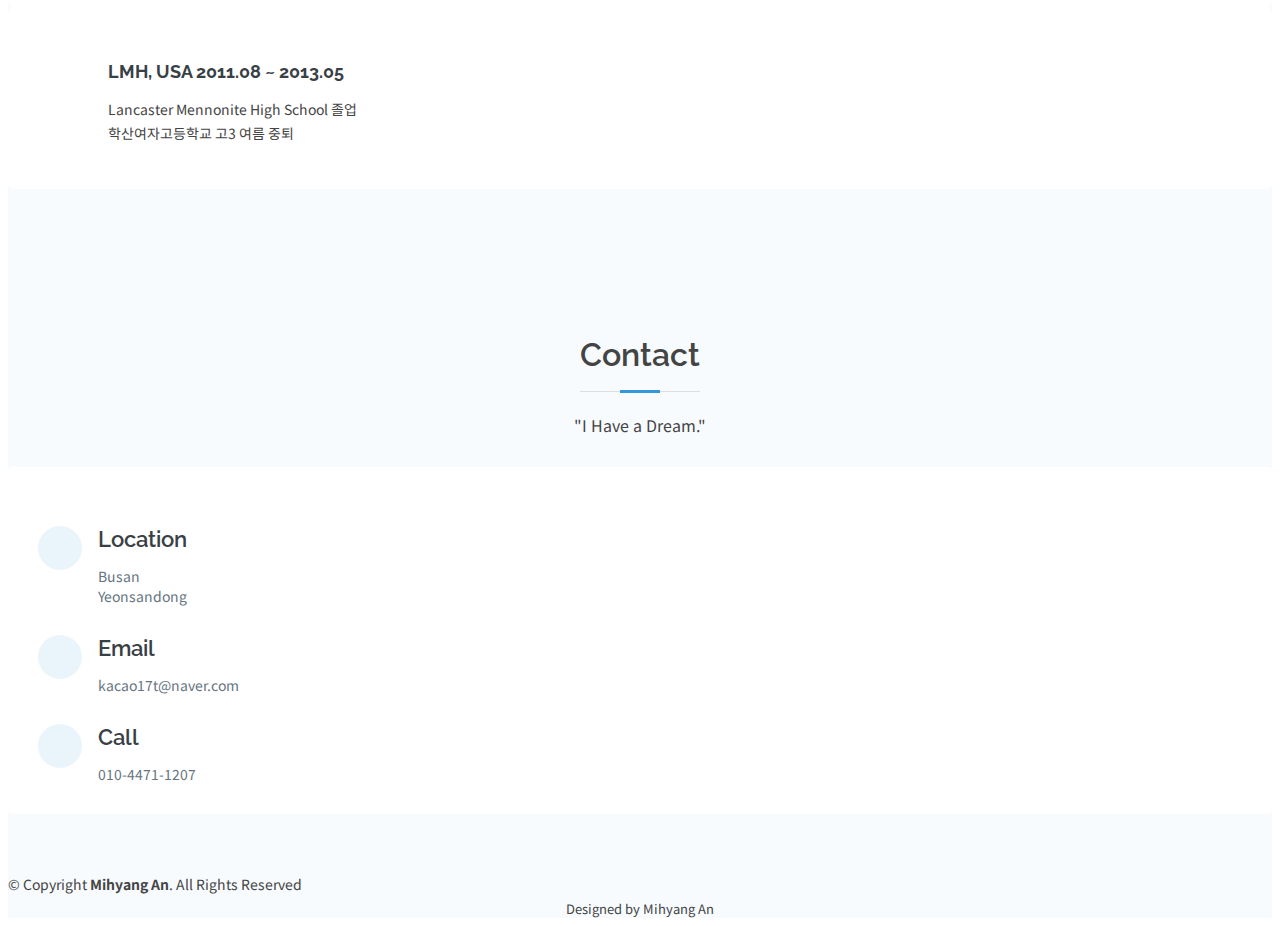
==== commit 69ad8cbe: "Update index.html" ====
--- a/index.html
+++ b/index.html
@@ -106,8 +106,8 @@
               <div class="col-lg-12">
                 <ul id="portfolio-flters">
                   <li data-filter="*" class="filter-active">All</li>
+                  <li data-filter=".filter-web">Web</li>
                   <li data-filter=".filter-app">Video</li>
-                  <li data-filter=".filter-web">Web</li>
                   <li data-filter=".filter-card">Graphic Design</li>
     
                 </ul>
@@ -115,91 +115,6 @@
             </div>
     
             <div class="row portfolio-container">
-    
-              <div class="col-lg-4 col-md-6 portfolio-item filter-app wow fadeInUp">
-                <div class="portfolio-wrap">
-                  <figure>
-                    <img src="assets/img/portfolio/video1.png" class="img-fluid" alt="">
-                    <a href="assets/img/portfolio/slide.mp4" class="link-preview portfolio-lightbox"
-                      data-gallery="portfolioGallery"><i class='bx bx-play'></i></a>
-                  </figure>
-                  <div class="portfolio-info">
-                    <h4>슬라이드쇼</h4>
-                    <p>Video</p>
-                  </div>
-                </div>
-              </div>
-    
-              <div class="col-lg-4 col-md-6 portfolio-item filter-app wow fadeInUp">
-                <div class="portfolio-wrap">
-                  <figure>
-                    <img src="assets/img/portfolio/video2.png" class="img-fluid" alt="">
-                    <a href="assets/img/portfolio/typo.mp4" class="link-preview portfolio-lightbox"
-                      data-gallery="portfolioGallery"><i class='bx bx-play'></i></a>
-                  </figure>
-                  <div class="portfolio-info">
-                    <h4>자기소개(타이포그래피)</h4>
-                    <p>Video</p>
-                  </div>
-                </div>
-              </div>
-    
-              <div class="col-lg-4 col-md-6 portfolio-item filter-app wow fadeInUp">
-                <div class="portfolio-wrap">
-                  <figure>
-                    <img src="assets/img/portfolio/video5.png" class="img-fluid" alt="">
-                    <a href="assets/img/portfolio/aut.mp4" class="link-preview portfolio-lightbox"
-                      data-gallery="portfolioGallery"><i class='bx bx-play'></i></a>
-                  </figure>
-                  <div class="portfolio-info">
-                    <h4>9월의 어느날(촬영)</h4>
-                    <p>Video</p>
-                  </div>
-                </div>
-              </div>
-    
-              <div class="col-lg-4 col-md-6 portfolio-item filter-app wow fadeInUp">
-                <div class="portfolio-wrap">
-                  <figure>
-                    <img src="assets/img/portfolio/video6.png" class="img-fluid" alt="">
-                    <a href="assets/img/portfolio/goods.mp4" class="link-preview portfolio-lightbox"
-                      data-gallery="portfolioGallery"><i class='bx bx-play'></i></a>
-                  </figure>
-                  <div class="portfolio-info">
-                    <h4>제품광고(촬영)</h4>
-                    <p>Video</p>
-                  </div>
-                </div>
-              </div>
-    
-              <div class="col-lg-4 col-md-6 portfolio-item filter-app wow fadeInUp">
-                <div class="portfolio-wrap">
-                  <figure>
-                    <img src="assets/img/portfolio/video3.png" class="img-fluid" alt="">
-                    <a href="assets/img/portfolio/healing.mp4" class="link-preview portfolio-lightbox"
-                      data-gallery="portfolioGallery"><i class='bx bx-play'></i></a>
-                  </figure>
-                  <div class="portfolio-info">
-                    <h4>힐링영상</h4>
-                    <p>Video</p>
-                  </div>
-                </div>
-              </div>
-    
-              <div class="col-lg-4 col-md-6 portfolio-item filter-app wow fadeInUp">
-                <div class="portfolio-wrap">
-                  <figure>
-                    <img src="assets/img/portfolio/video4.png" class="img-fluid" alt="">
-                    <a href="assets/img/portfolio/foodstory.mp4" class="link-preview portfolio-lightbox"
-                      data-gallery="portfolioGallery"><i class='bx bx-play'></i></a>
-                  </figure>
-                  <div class="portfolio-info">
-                    <h4>건강이야기</h4>
-                    <p>Video</p>
-                  </div>
-                </div>
-              </div>
-    
     
               <div class="col-lg-4 col-md-6 portfolio-item filter-web wow fadeInUp" data-wow-delay="0.1s">
                 <div class="portfolio-wrap">
@@ -270,6 +185,93 @@
                   </div>
                 </div>
               </div>
+              
+              <div class="col-lg-4 col-md-6 portfolio-item filter-app wow fadeInUp">
+                <div class="portfolio-wrap">
+                  <figure>
+                    <img src="assets/img/portfolio/video1.png" class="img-fluid" alt="">
+                    <a href="assets/img/portfolio/slide.mp4" class="link-preview portfolio-lightbox"
+                      data-gallery="portfolioGallery"><i class='bx bx-play'></i></a>
+                  </figure>
+                  <div class="portfolio-info">
+                    <h4>슬라이드쇼</h4>
+                    <p>Video</p>
+                  </div>
+                </div>
+              </div>
+    
+              <div class="col-lg-4 col-md-6 portfolio-item filter-app wow fadeInUp">
+                <div class="portfolio-wrap">
+                  <figure>
+                    <img src="assets/img/portfolio/video2.png" class="img-fluid" alt="">
+                    <a href="assets/img/portfolio/typo.mp4" class="link-preview portfolio-lightbox"
+                      data-gallery="portfolioGallery"><i class='bx bx-play'></i></a>
+                  </figure>
+                  <div class="portfolio-info">
+                    <h4>자기소개(타이포그래피)</h4>
+                    <p>Video</p>
+                  </div>
+                </div>
+              </div>
+    
+              <div class="col-lg-4 col-md-6 portfolio-item filter-app wow fadeInUp">
+                <div class="portfolio-wrap">
+                  <figure>
+                    <img src="assets/img/portfolio/video5.png" class="img-fluid" alt="">
+                    <a href="assets/img/portfolio/aut.mp4" class="link-preview portfolio-lightbox"
+                      data-gallery="portfolioGallery"><i class='bx bx-play'></i></a>
+                  </figure>
+                  <div class="portfolio-info">
+                    <h4>9월의 어느날(촬영)</h4>
+                    <p>Video</p>
+                  </div>
+                </div>
+              </div>
+    
+              <div class="col-lg-4 col-md-6 portfolio-item filter-app wow fadeInUp">
+                <div class="portfolio-wrap">
+                  <figure>
+                    <img src="assets/img/portfolio/video6.png" class="img-fluid" alt="">
+                    <a href="assets/img/portfolio/goods.mp4" class="link-preview portfolio-lightbox"
+                      data-gallery="portfolioGallery"><i class='bx bx-play'></i></a>
+                  </figure>
+                  <div class="portfolio-info">
+                    <h4>제품광고(촬영)</h4>
+                    <p>Video</p>
+                  </div>
+                </div>
+              </div>
+    
+              <div class="col-lg-4 col-md-6 portfolio-item filter-app wow fadeInUp">
+                <div class="portfolio-wrap">
+                  <figure>
+                    <img src="assets/img/portfolio/video3.png" class="img-fluid" alt="">
+                    <a href="assets/img/portfolio/healing.mp4" class="link-preview portfolio-lightbox"
+                      data-gallery="portfolioGallery"><i class='bx bx-play'></i></a>
+                  </figure>
+                  <div class="portfolio-info">
+                    <h4>힐링영상</h4>
+                    <p>Video</p>
+                  </div>
+                </div>
+              </div>
+    
+              <div class="col-lg-4 col-md-6 portfolio-item filter-app wow fadeInUp">
+                <div class="portfolio-wrap">
+                  <figure>
+                    <img src="assets/img/portfolio/video4.png" class="img-fluid" alt="">
+                    <a href="assets/img/portfolio/foodstory.mp4" class="link-preview portfolio-lightbox"
+                      data-gallery="portfolioGallery"><i class='bx bx-play'></i></a>
+                  </figure>
+                  <div class="portfolio-info">
+                    <h4>건강이야기</h4>
+                    <p>Video</p>
+                  </div>
+                </div>
+              </div>
+    
+    
+             
     
               <div class="col-lg-4 col-md-6 portfolio-item filter-card wow fadeInUp" data-wow-delay="0.1s">
                 <div class="portfolio-wrap">
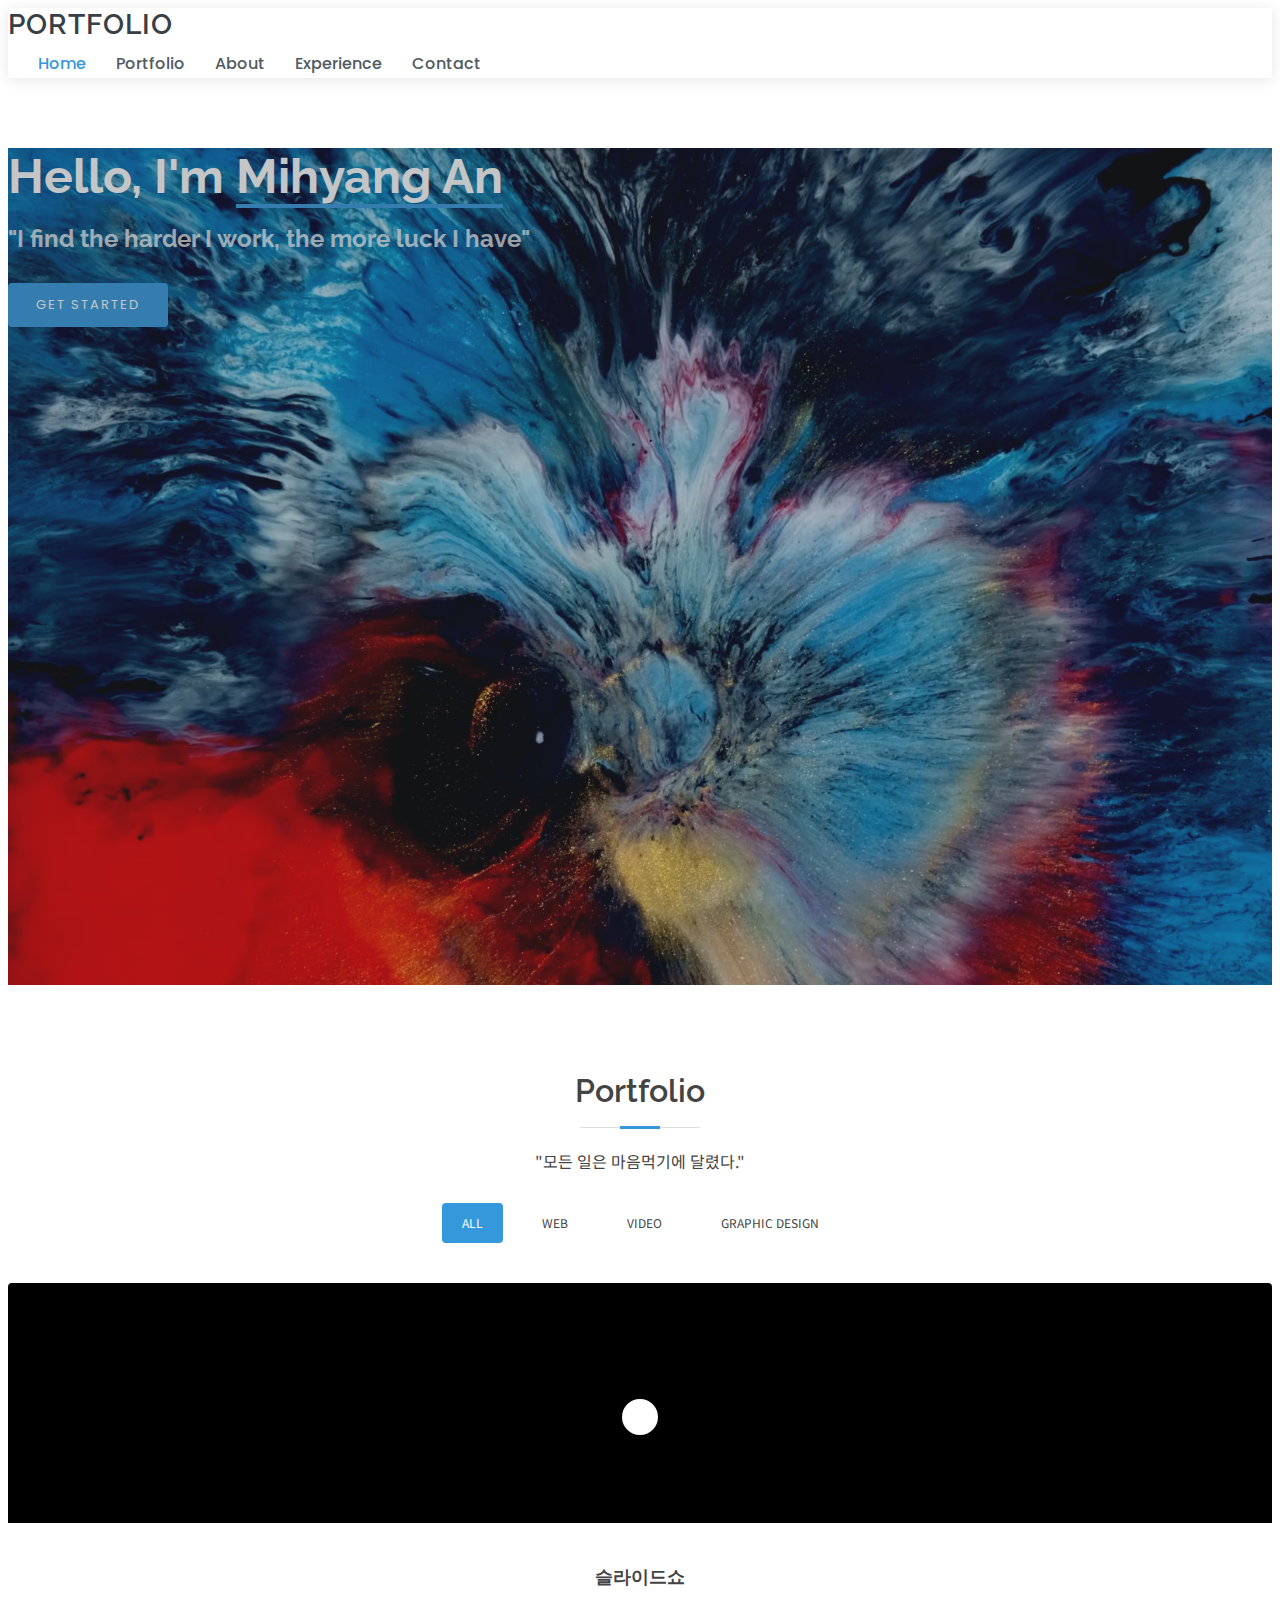
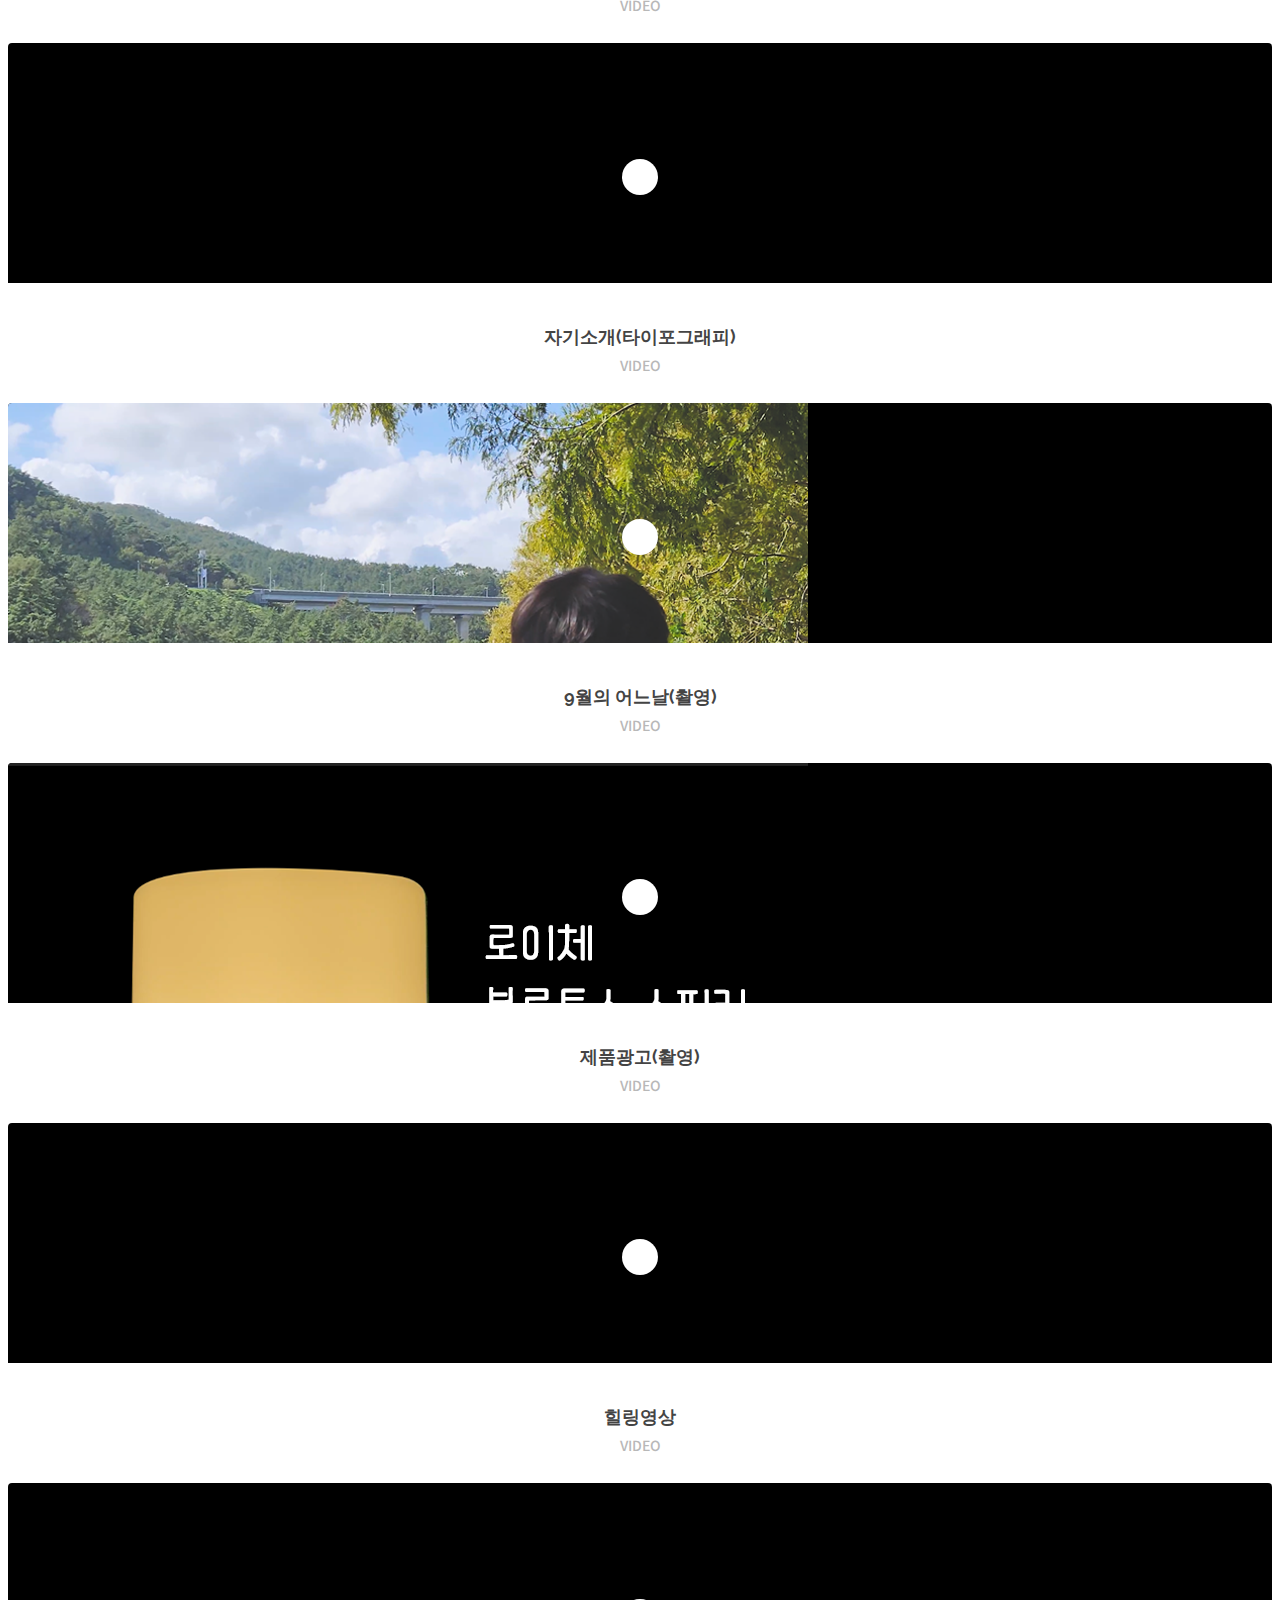
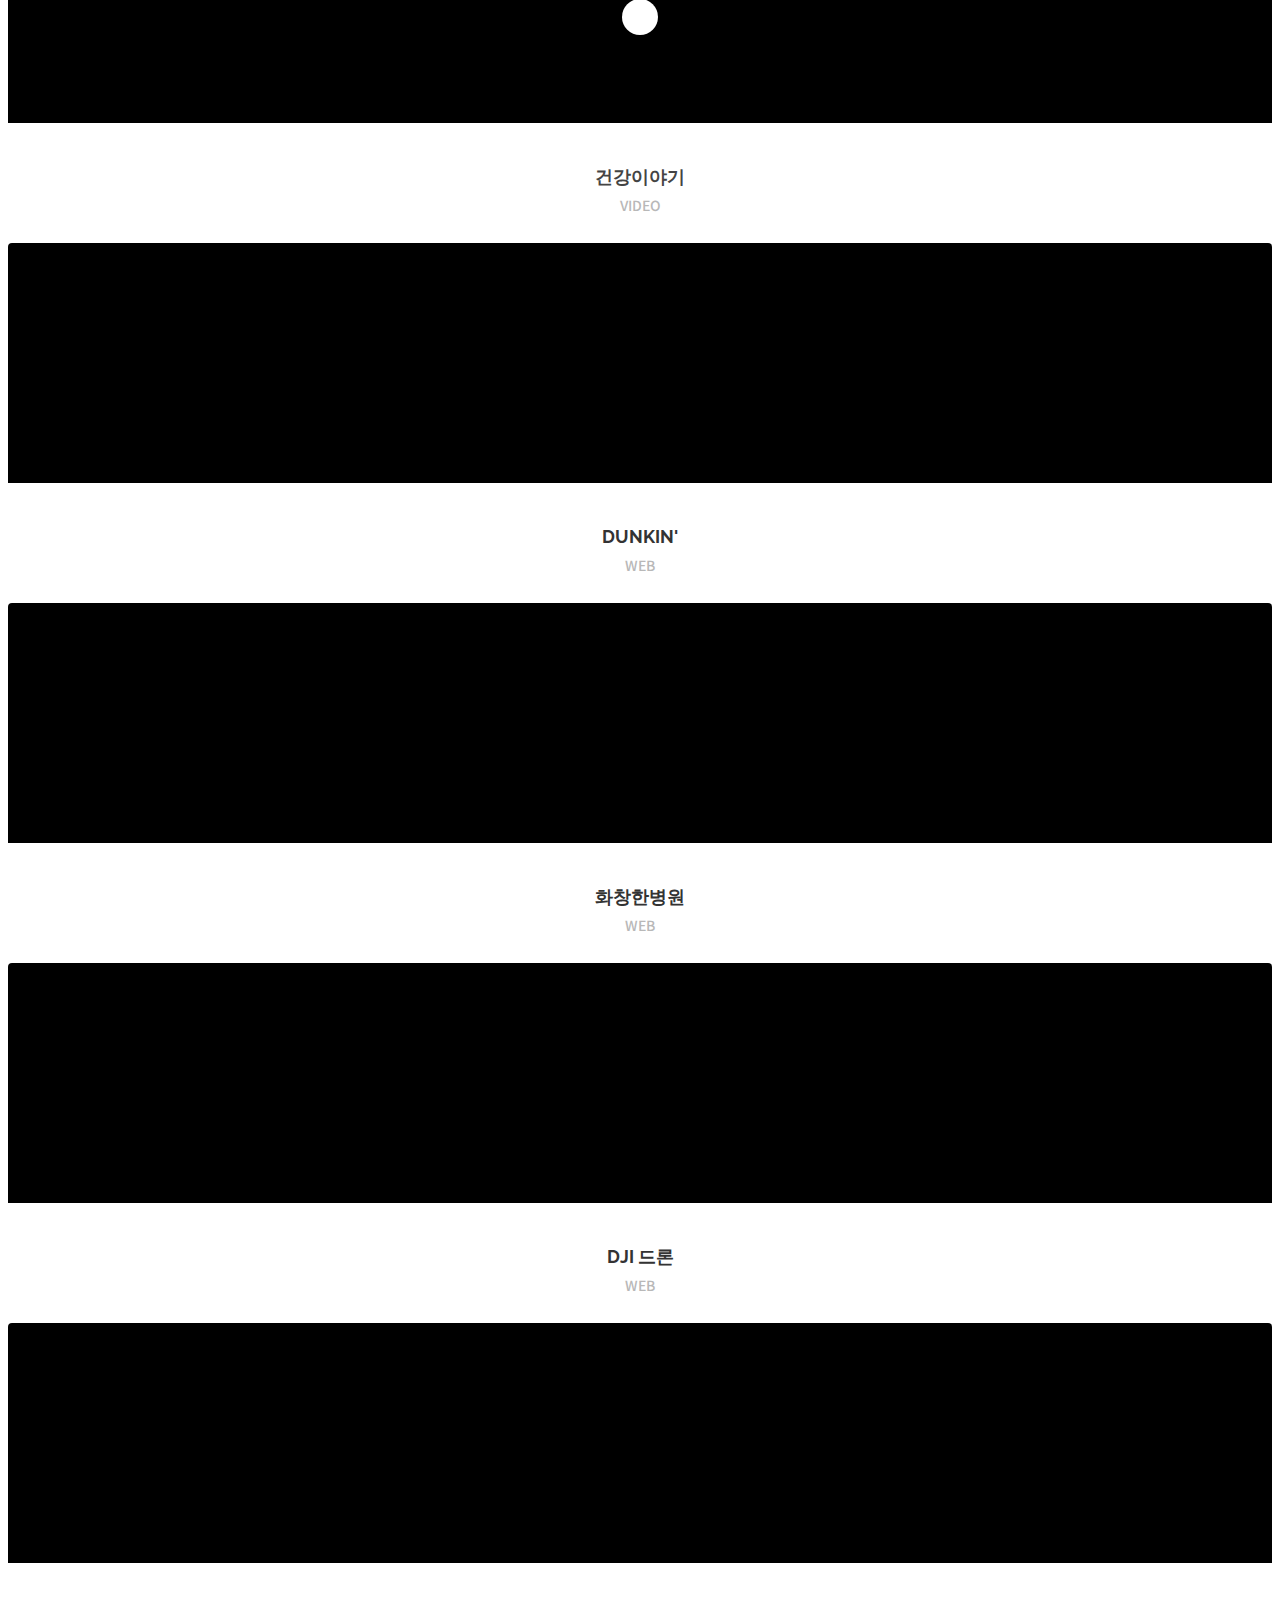
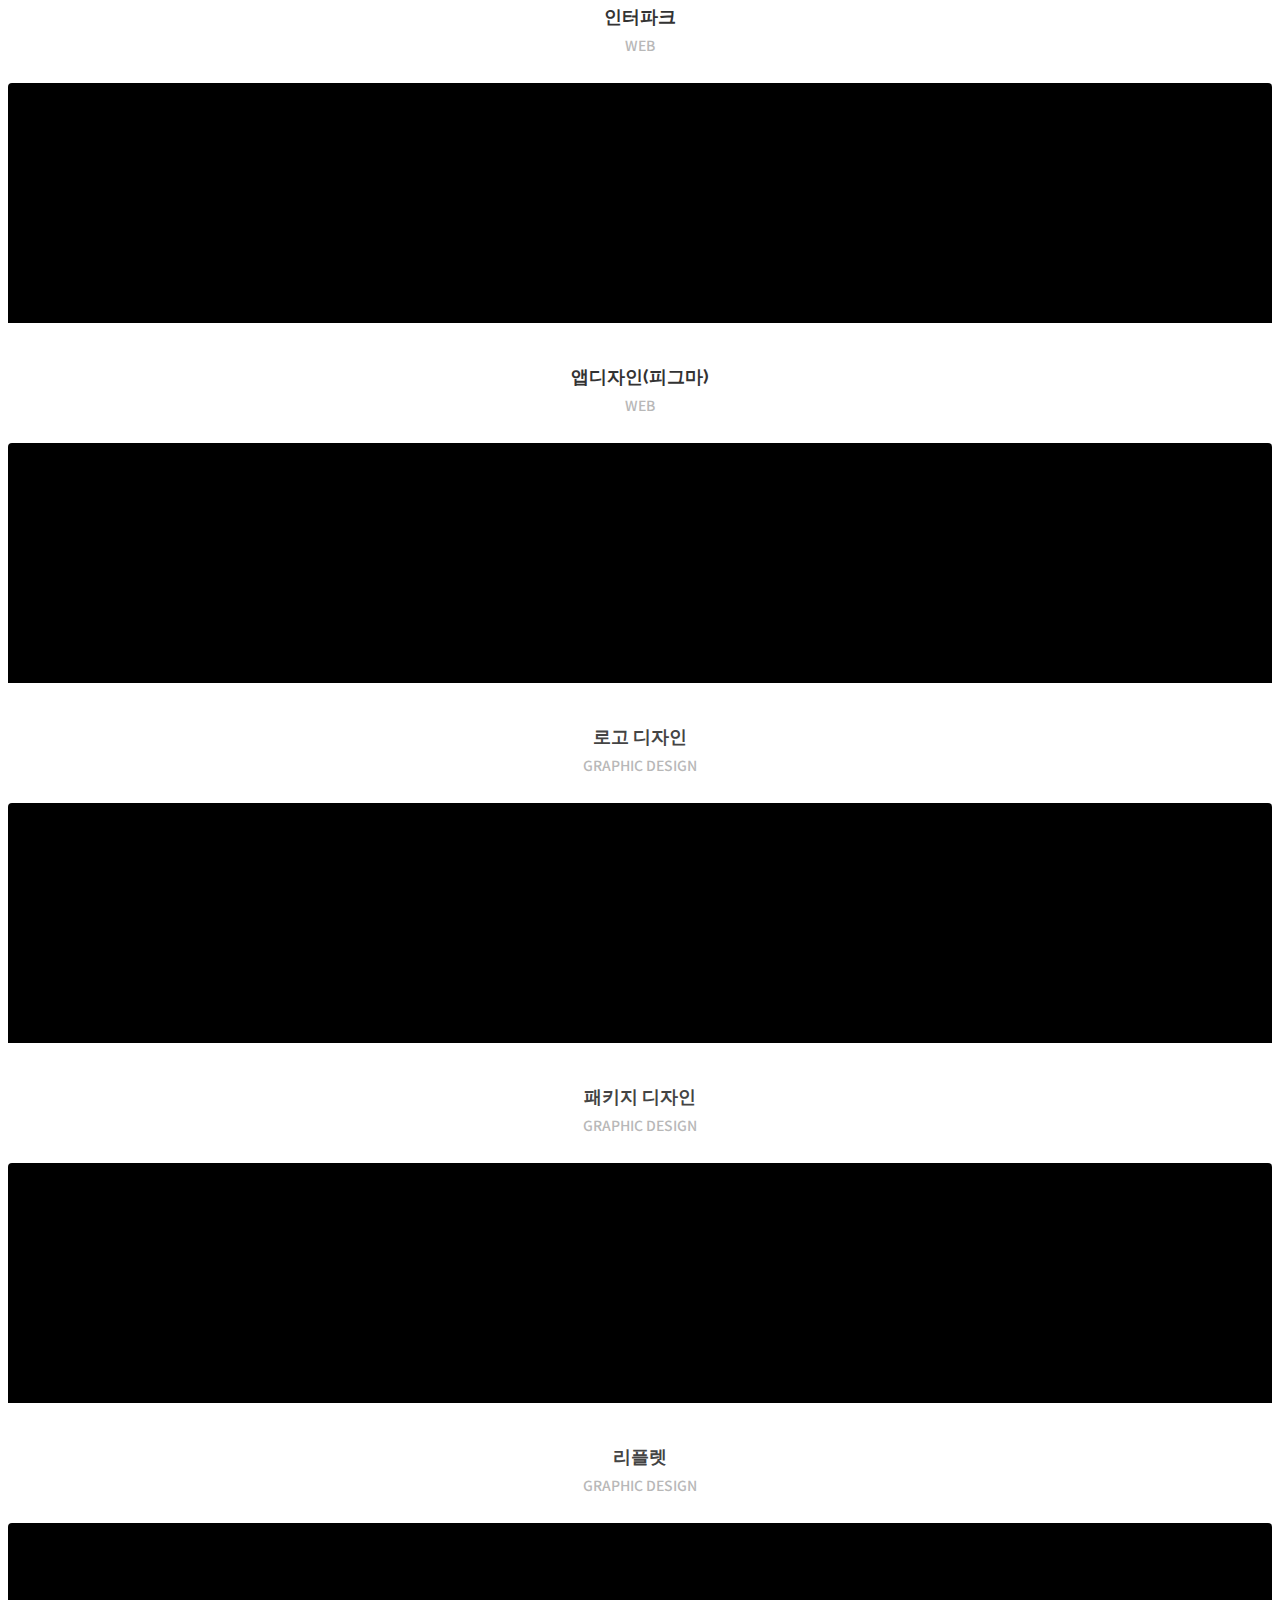
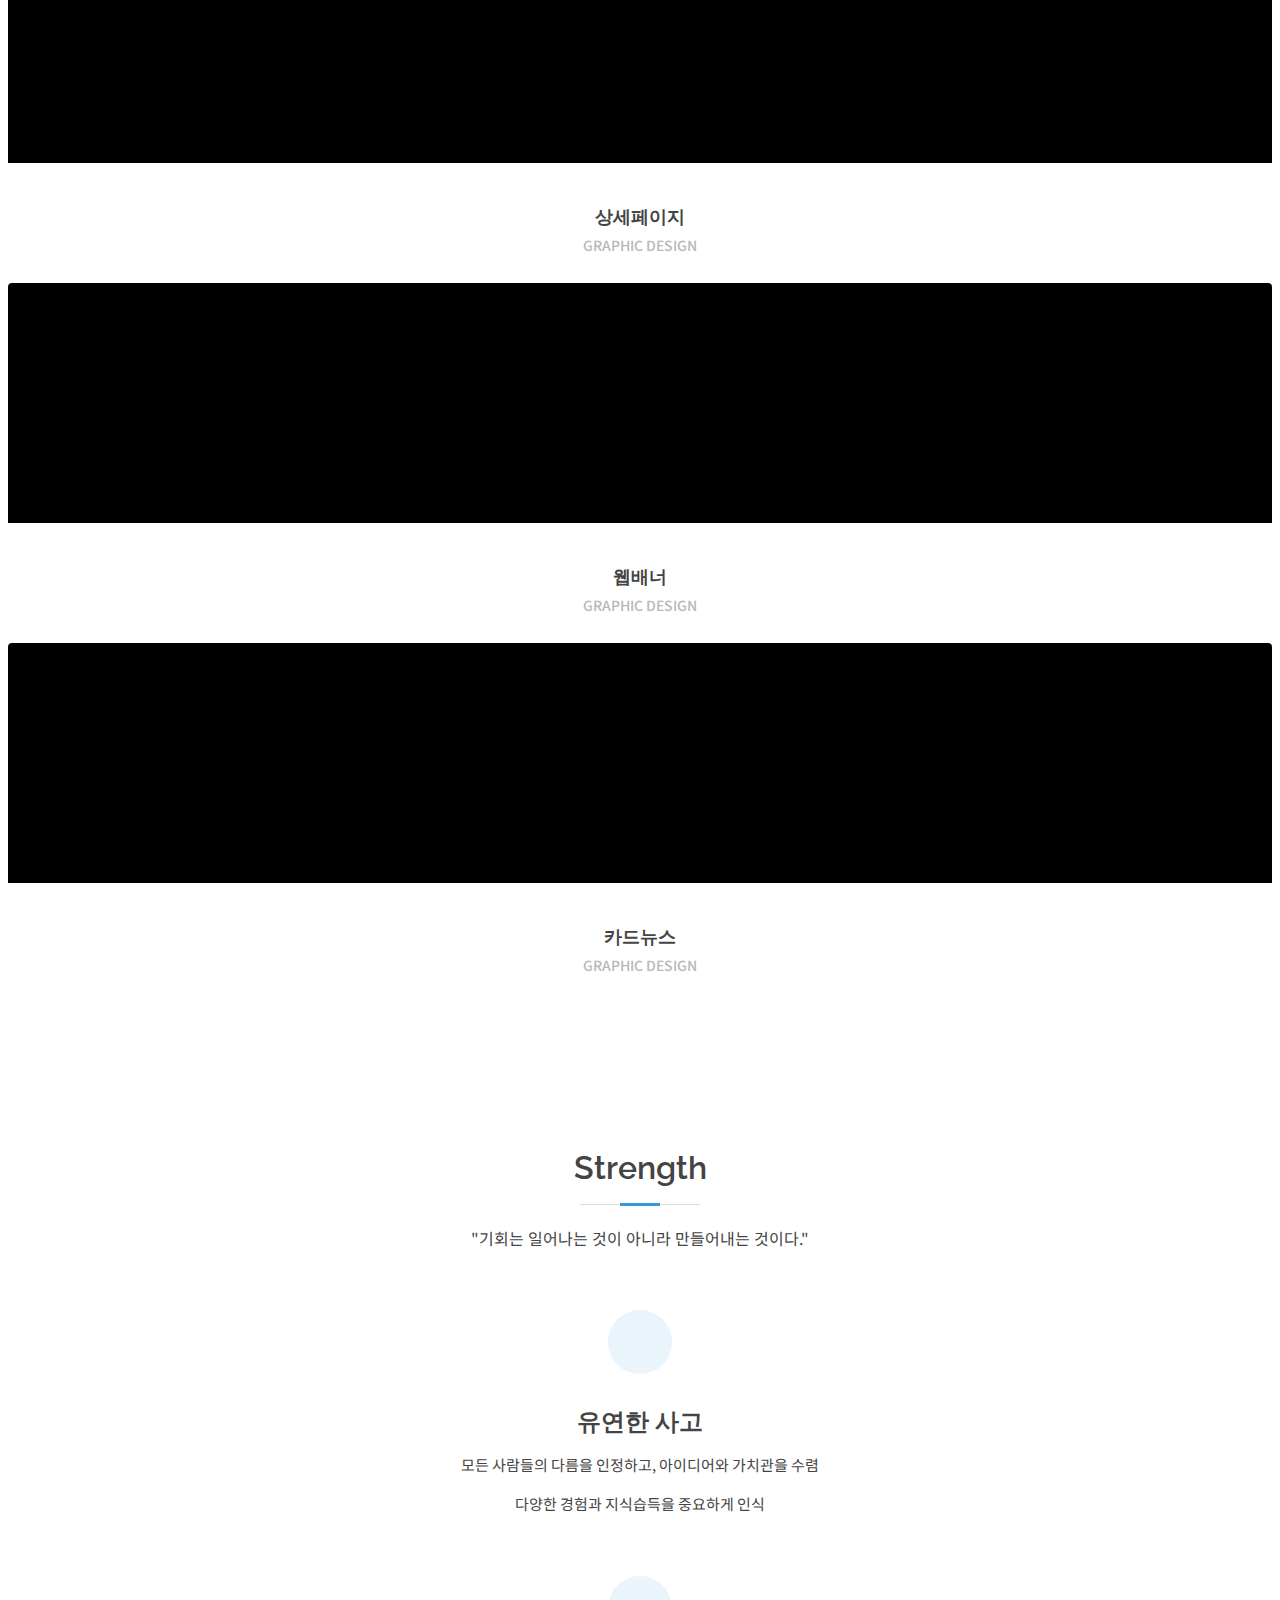
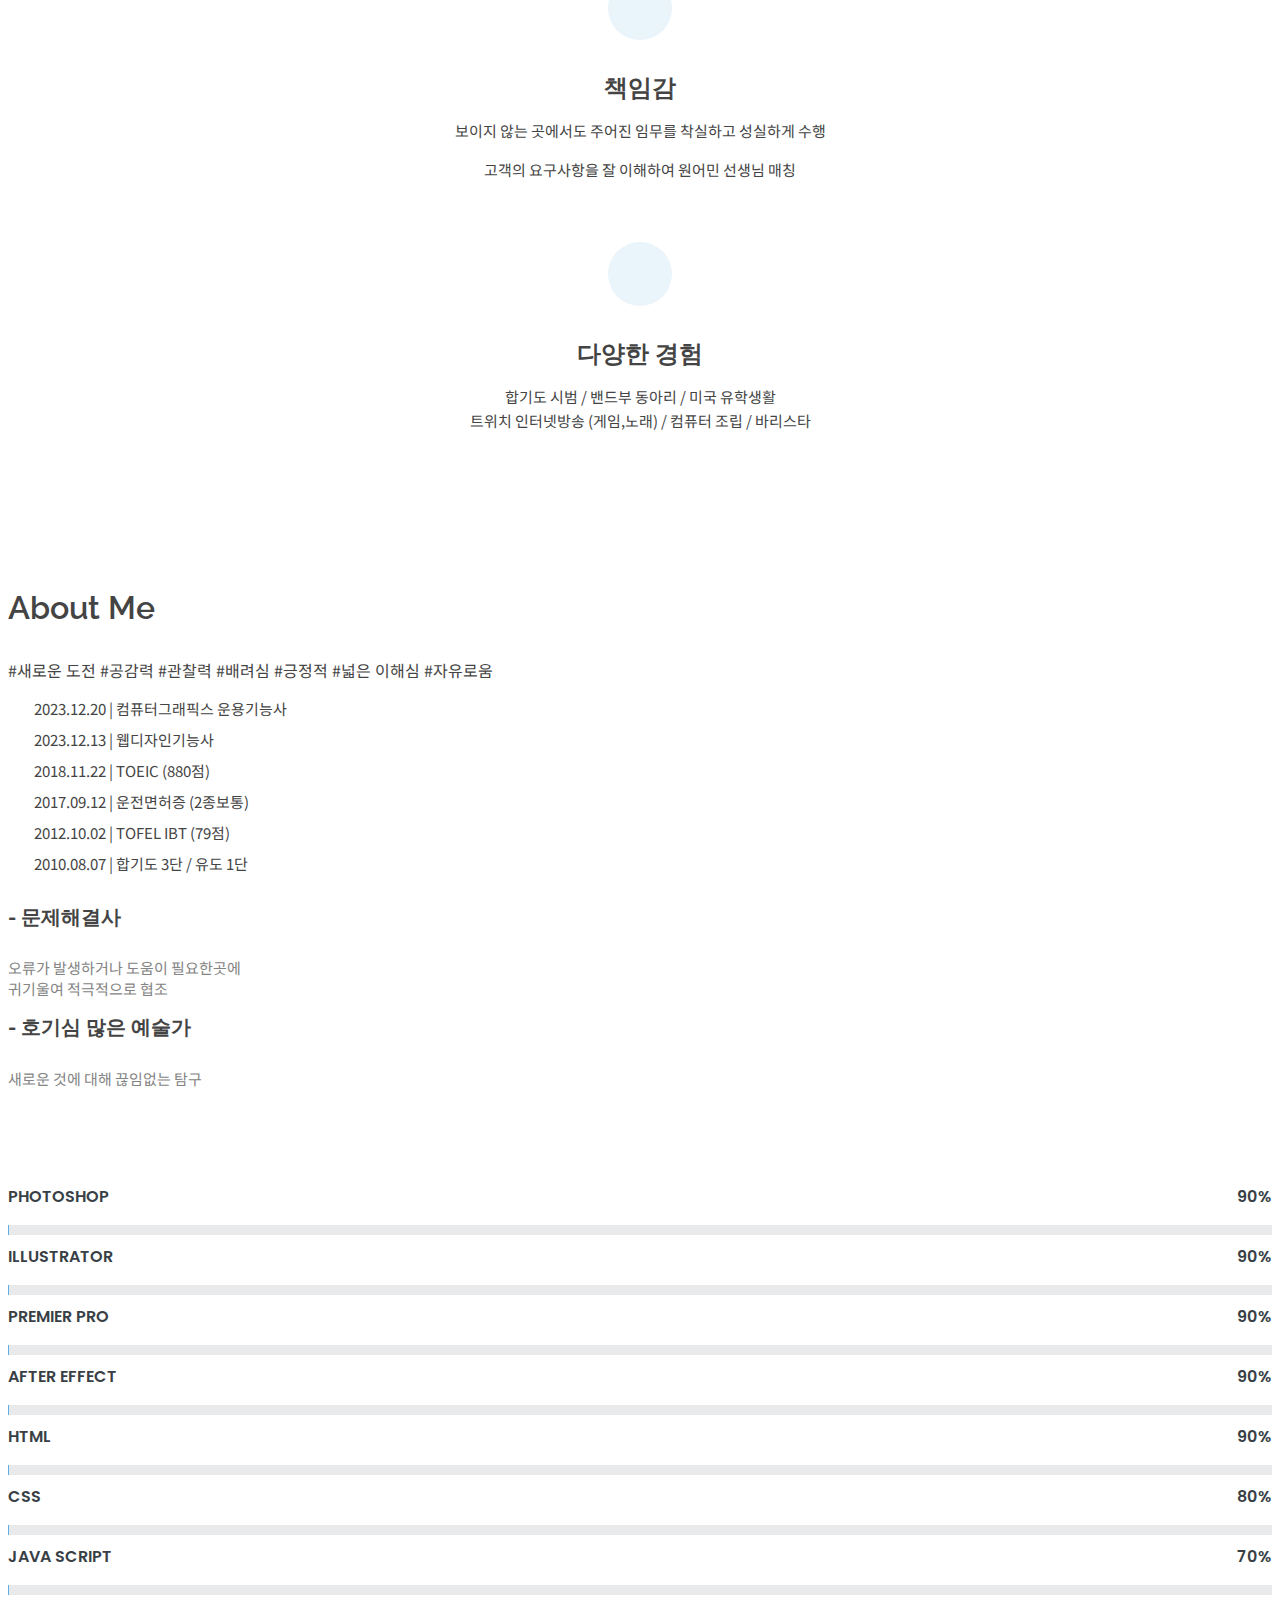
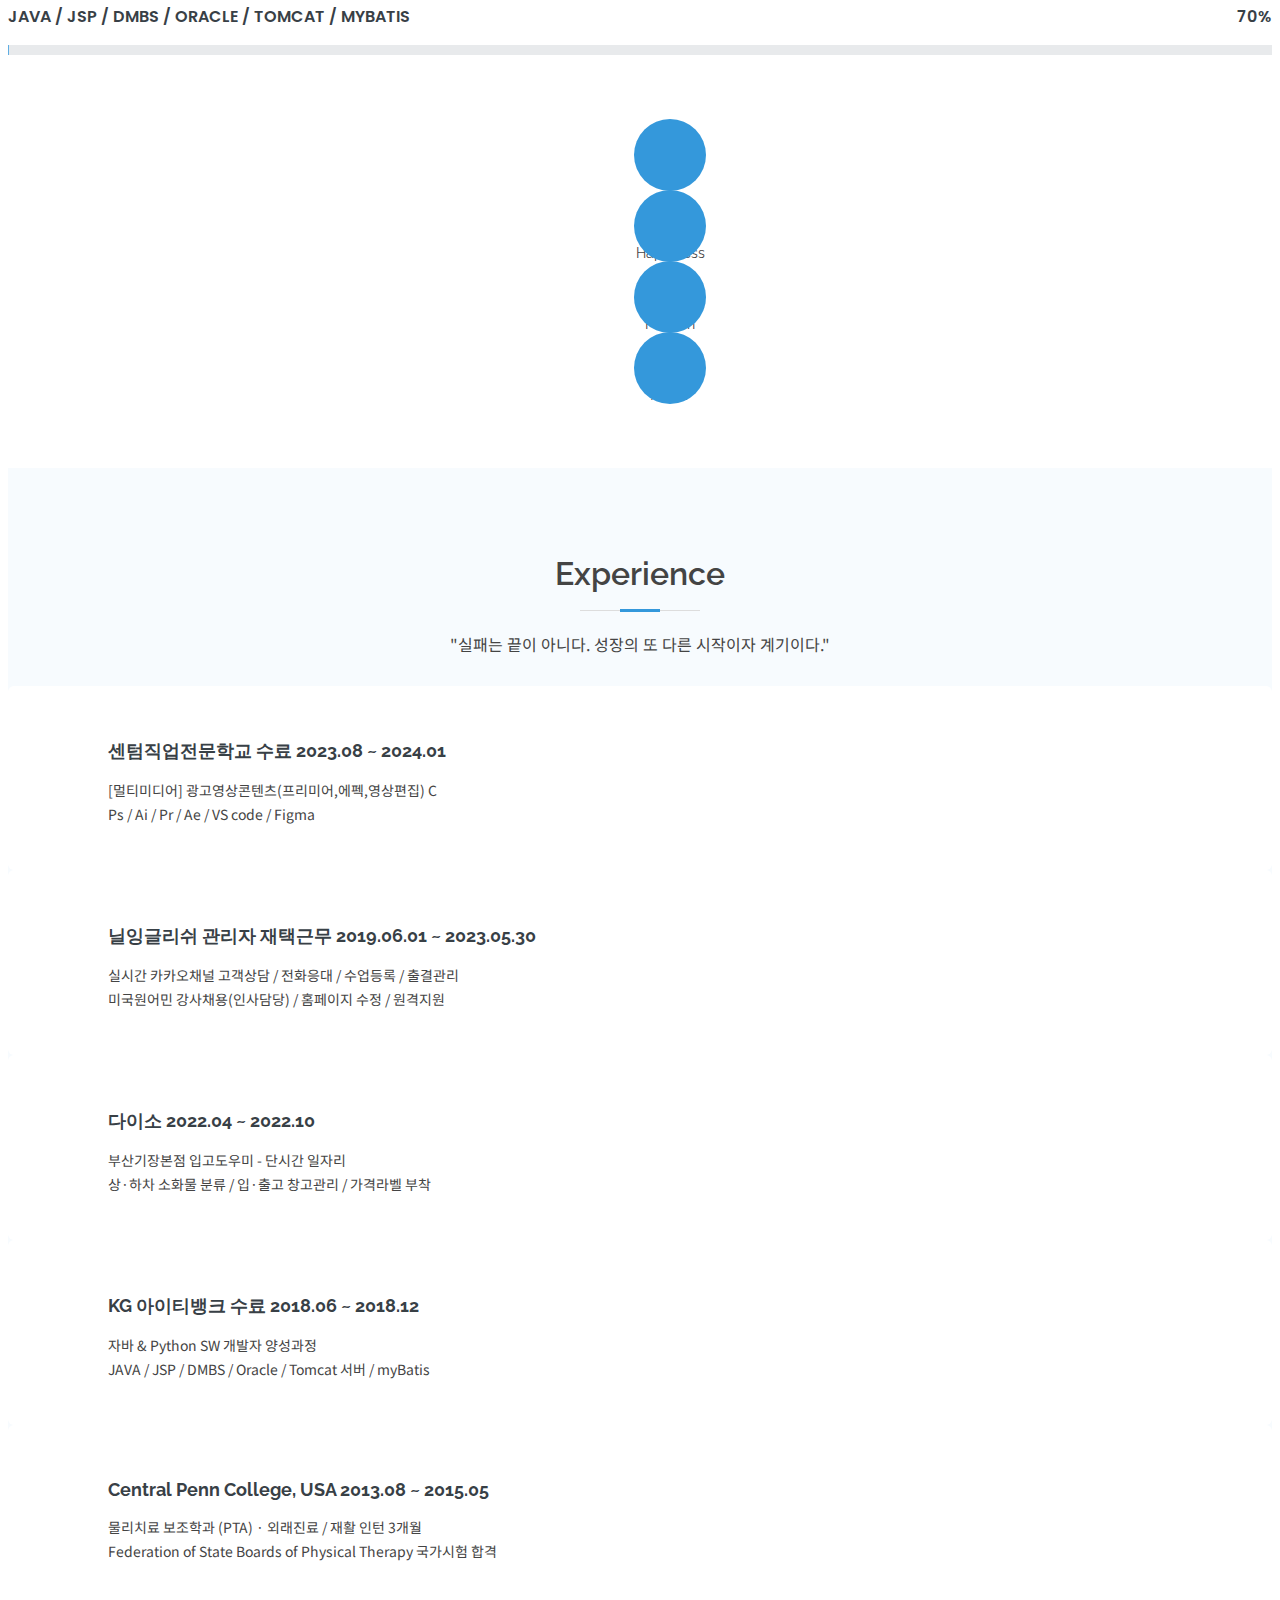
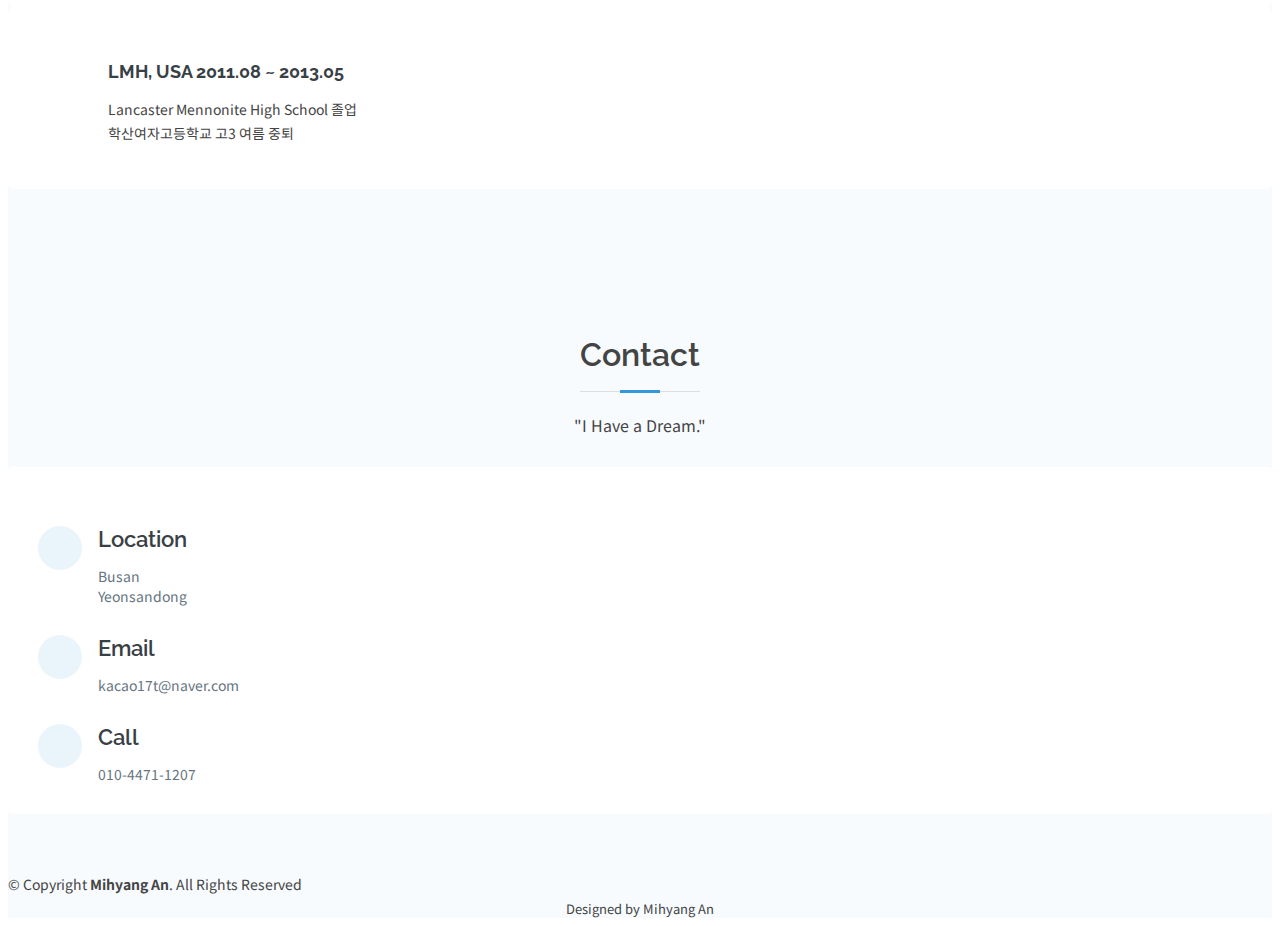
==== commit 89e93181: "Update index.html" ====
--- a/index.html
+++ b/index.html
@@ -116,6 +116,92 @@
     
             <div class="row portfolio-container">
     
+             
+              
+              <div class="col-lg-4 col-md-6 portfolio-item filter-app wow fadeInUp">
+                <div class="portfolio-wrap">
+                  <figure>
+                    <img src="assets/img/portfolio/video1.png" class="img-fluid" alt="">
+                    <a href="assets/img/portfolio/slide.mp4" class="link-preview portfolio-lightbox"
+                      data-gallery="portfolioGallery"><i class='bx bx-play'></i></a>
+                  </figure>
+                  <div class="portfolio-info">
+                    <h4>슬라이드쇼</h4>
+                    <p>Video</p>
+                  </div>
+                </div>
+              </div>
+    
+              <div class="col-lg-4 col-md-6 portfolio-item filter-app wow fadeInUp">
+                <div class="portfolio-wrap">
+                  <figure>
+                    <img src="assets/img/portfolio/video2.png" class="img-fluid" alt="">
+                    <a href="assets/img/portfolio/typo.mp4" class="link-preview portfolio-lightbox"
+                      data-gallery="portfolioGallery"><i class='bx bx-play'></i></a>
+                  </figure>
+                  <div class="portfolio-info">
+                    <h4>자기소개(타이포그래피)</h4>
+                    <p>Video</p>
+                  </div>
+                </div>
+              </div>
+    
+              <div class="col-lg-4 col-md-6 portfolio-item filter-app wow fadeInUp">
+                <div class="portfolio-wrap">
+                  <figure>
+                    <img src="assets/img/portfolio/video5.png" class="img-fluid" alt="">
+                    <a href="assets/img/portfolio/aut.mp4" class="link-preview portfolio-lightbox"
+                      data-gallery="portfolioGallery"><i class='bx bx-play'></i></a>
+                  </figure>
+                  <div class="portfolio-info">
+                    <h4>9월의 어느날(촬영)</h4>
+                    <p>Video</p>
+                  </div>
+                </div>
+              </div>
+    
+              <div class="col-lg-4 col-md-6 portfolio-item filter-app wow fadeInUp">
+                <div class="portfolio-wrap">
+                  <figure>
+                    <img src="assets/img/portfolio/video6.png" class="img-fluid" alt="">
+                    <a href="assets/img/portfolio/goods.mp4" class="link-preview portfolio-lightbox"
+                      data-gallery="portfolioGallery"><i class='bx bx-play'></i></a>
+                  </figure>
+                  <div class="portfolio-info">
+                    <h4>제품광고(촬영)</h4>
+                    <p>Video</p>
+                  </div>
+                </div>
+              </div>
+    
+              <div class="col-lg-4 col-md-6 portfolio-item filter-app wow fadeInUp">
+                <div class="portfolio-wrap">
+                  <figure>
+                    <img src="assets/img/portfolio/video3.png" class="img-fluid" alt="">
+                    <a href="assets/img/portfolio/healing.mp4" class="link-preview portfolio-lightbox"
+                      data-gallery="portfolioGallery"><i class='bx bx-play'></i></a>
+                  </figure>
+                  <div class="portfolio-info">
+                    <h4>힐링영상</h4>
+                    <p>Video</p>
+                  </div>
+                </div>
+              </div>
+    
+              <div class="col-lg-4 col-md-6 portfolio-item filter-app wow fadeInUp">
+                <div class="portfolio-wrap">
+                  <figure>
+                    <img src="assets/img/portfolio/video4.png" class="img-fluid" alt="">
+                    <a href="assets/img/portfolio/foodstory.mp4" class="link-preview portfolio-lightbox"
+                      data-gallery="portfolioGallery"><i class='bx bx-play'></i></a>
+                  </figure>
+                  <div class="portfolio-info">
+                    <h4>건강이야기</h4>
+                    <p>Video</p>
+                  </div>
+                </div>
+              </div>
+    
               <div class="col-lg-4 col-md-6 portfolio-item filter-web wow fadeInUp" data-wow-delay="0.1s">
                 <div class="portfolio-wrap">
                   <figure>
@@ -185,92 +271,6 @@
                   </div>
                 </div>
               </div>
-              
-              <div class="col-lg-4 col-md-6 portfolio-item filter-app wow fadeInUp">
-                <div class="portfolio-wrap">
-                  <figure>
-                    <img src="assets/img/portfolio/video1.png" class="img-fluid" alt="">
-                    <a href="assets/img/portfolio/slide.mp4" class="link-preview portfolio-lightbox"
-                      data-gallery="portfolioGallery"><i class='bx bx-play'></i></a>
-                  </figure>
-                  <div class="portfolio-info">
-                    <h4>슬라이드쇼</h4>
-                    <p>Video</p>
-                  </div>
-                </div>
-              </div>
-    
-              <div class="col-lg-4 col-md-6 portfolio-item filter-app wow fadeInUp">
-                <div class="portfolio-wrap">
-                  <figure>
-                    <img src="assets/img/portfolio/video2.png" class="img-fluid" alt="">
-                    <a href="assets/img/portfolio/typo.mp4" class="link-preview portfolio-lightbox"
-                      data-gallery="portfolioGallery"><i class='bx bx-play'></i></a>
-                  </figure>
-                  <div class="portfolio-info">
-                    <h4>자기소개(타이포그래피)</h4>
-                    <p>Video</p>
-                  </div>
-                </div>
-              </div>
-    
-              <div class="col-lg-4 col-md-6 portfolio-item filter-app wow fadeInUp">
-                <div class="portfolio-wrap">
-                  <figure>
-                    <img src="assets/img/portfolio/video5.png" class="img-fluid" alt="">
-                    <a href="assets/img/portfolio/aut.mp4" class="link-preview portfolio-lightbox"
-                      data-gallery="portfolioGallery"><i class='bx bx-play'></i></a>
-                  </figure>
-                  <div class="portfolio-info">
-                    <h4>9월의 어느날(촬영)</h4>
-                    <p>Video</p>
-                  </div>
-                </div>
-              </div>
-    
-              <div class="col-lg-4 col-md-6 portfolio-item filter-app wow fadeInUp">
-                <div class="portfolio-wrap">
-                  <figure>
-                    <img src="assets/img/portfolio/video6.png" class="img-fluid" alt="">
-                    <a href="assets/img/portfolio/goods.mp4" class="link-preview portfolio-lightbox"
-                      data-gallery="portfolioGallery"><i class='bx bx-play'></i></a>
-                  </figure>
-                  <div class="portfolio-info">
-                    <h4>제품광고(촬영)</h4>
-                    <p>Video</p>
-                  </div>
-                </div>
-              </div>
-    
-              <div class="col-lg-4 col-md-6 portfolio-item filter-app wow fadeInUp">
-                <div class="portfolio-wrap">
-                  <figure>
-                    <img src="assets/img/portfolio/video3.png" class="img-fluid" alt="">
-                    <a href="assets/img/portfolio/healing.mp4" class="link-preview portfolio-lightbox"
-                      data-gallery="portfolioGallery"><i class='bx bx-play'></i></a>
-                  </figure>
-                  <div class="portfolio-info">
-                    <h4>힐링영상</h4>
-                    <p>Video</p>
-                  </div>
-                </div>
-              </div>
-    
-              <div class="col-lg-4 col-md-6 portfolio-item filter-app wow fadeInUp">
-                <div class="portfolio-wrap">
-                  <figure>
-                    <img src="assets/img/portfolio/video4.png" class="img-fluid" alt="">
-                    <a href="assets/img/portfolio/foodstory.mp4" class="link-preview portfolio-lightbox"
-                      data-gallery="portfolioGallery"><i class='bx bx-play'></i></a>
-                  </figure>
-                  <div class="portfolio-info">
-                    <h4>건강이야기</h4>
-                    <p>Video</p>
-                  </div>
-                </div>
-              </div>
-    
-    
              
     
               <div class="col-lg-4 col-md-6 portfolio-item filter-card wow fadeInUp" data-wow-delay="0.1s">
